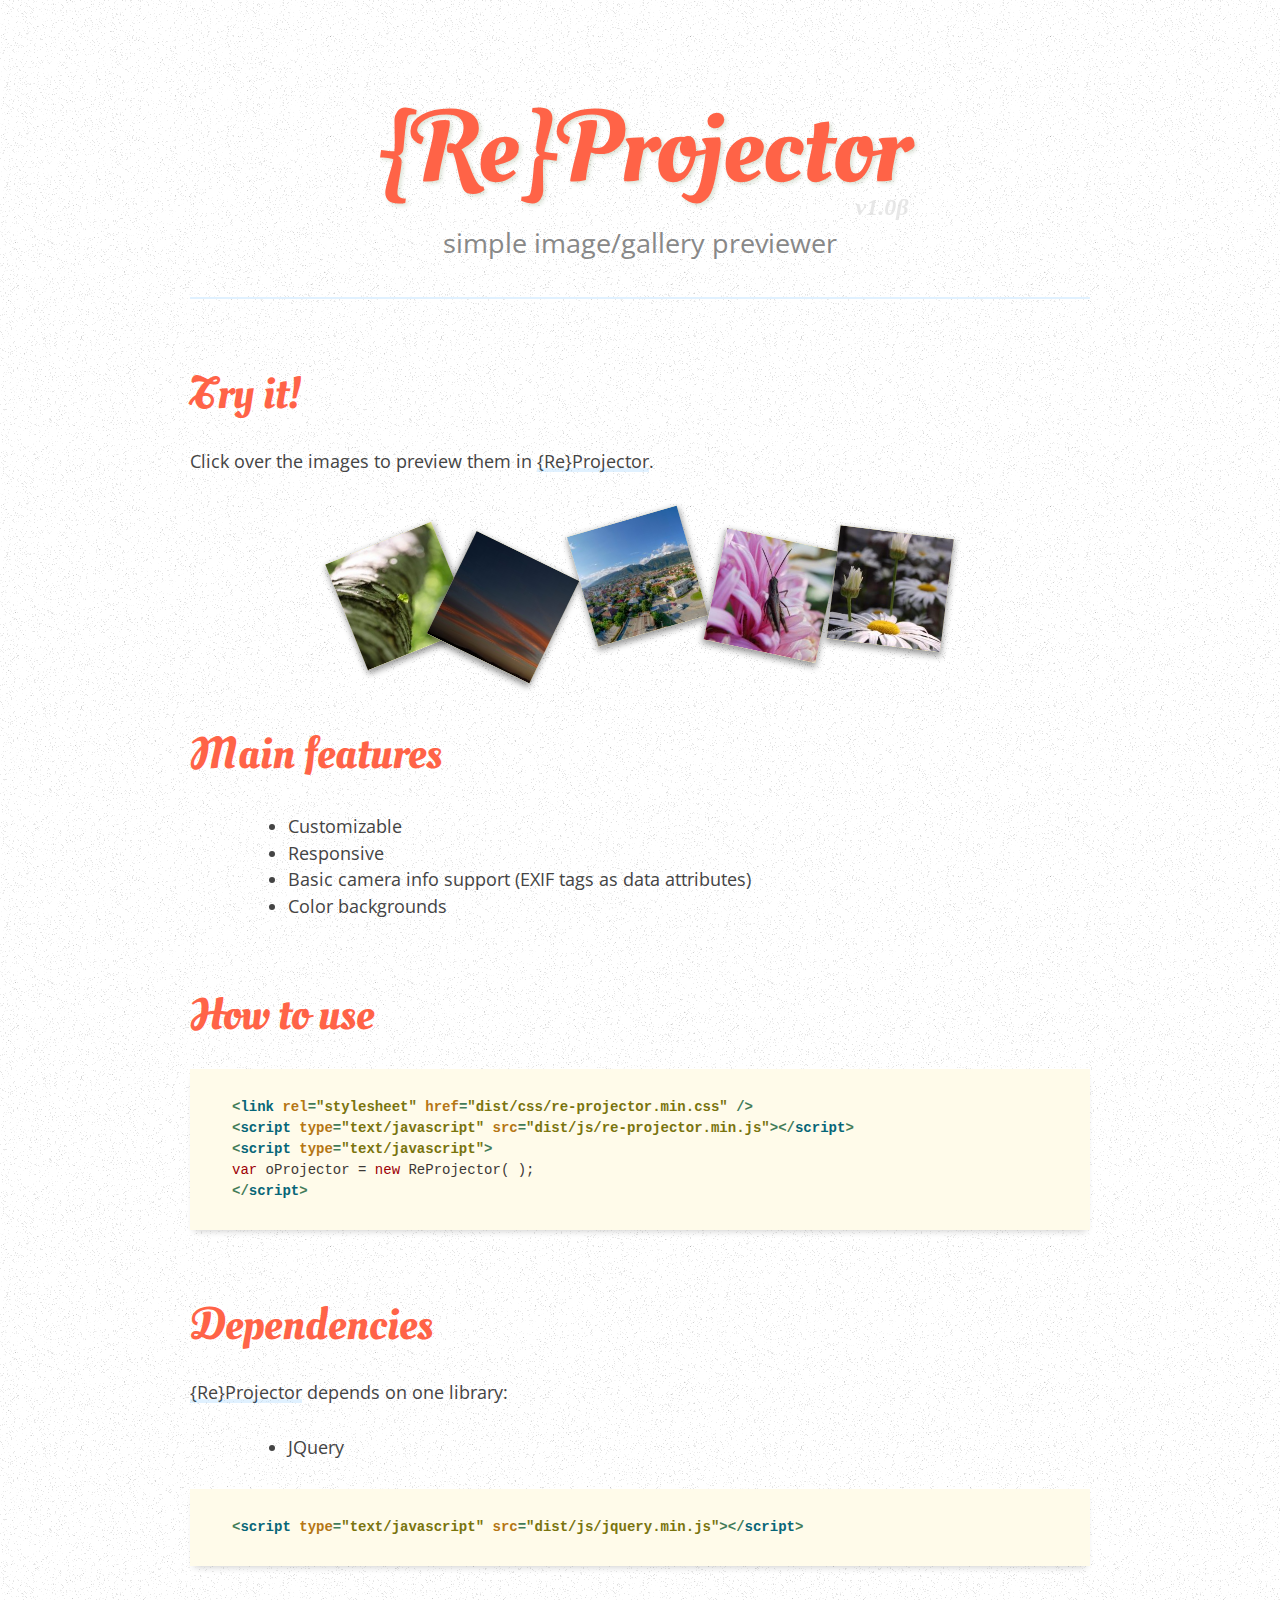
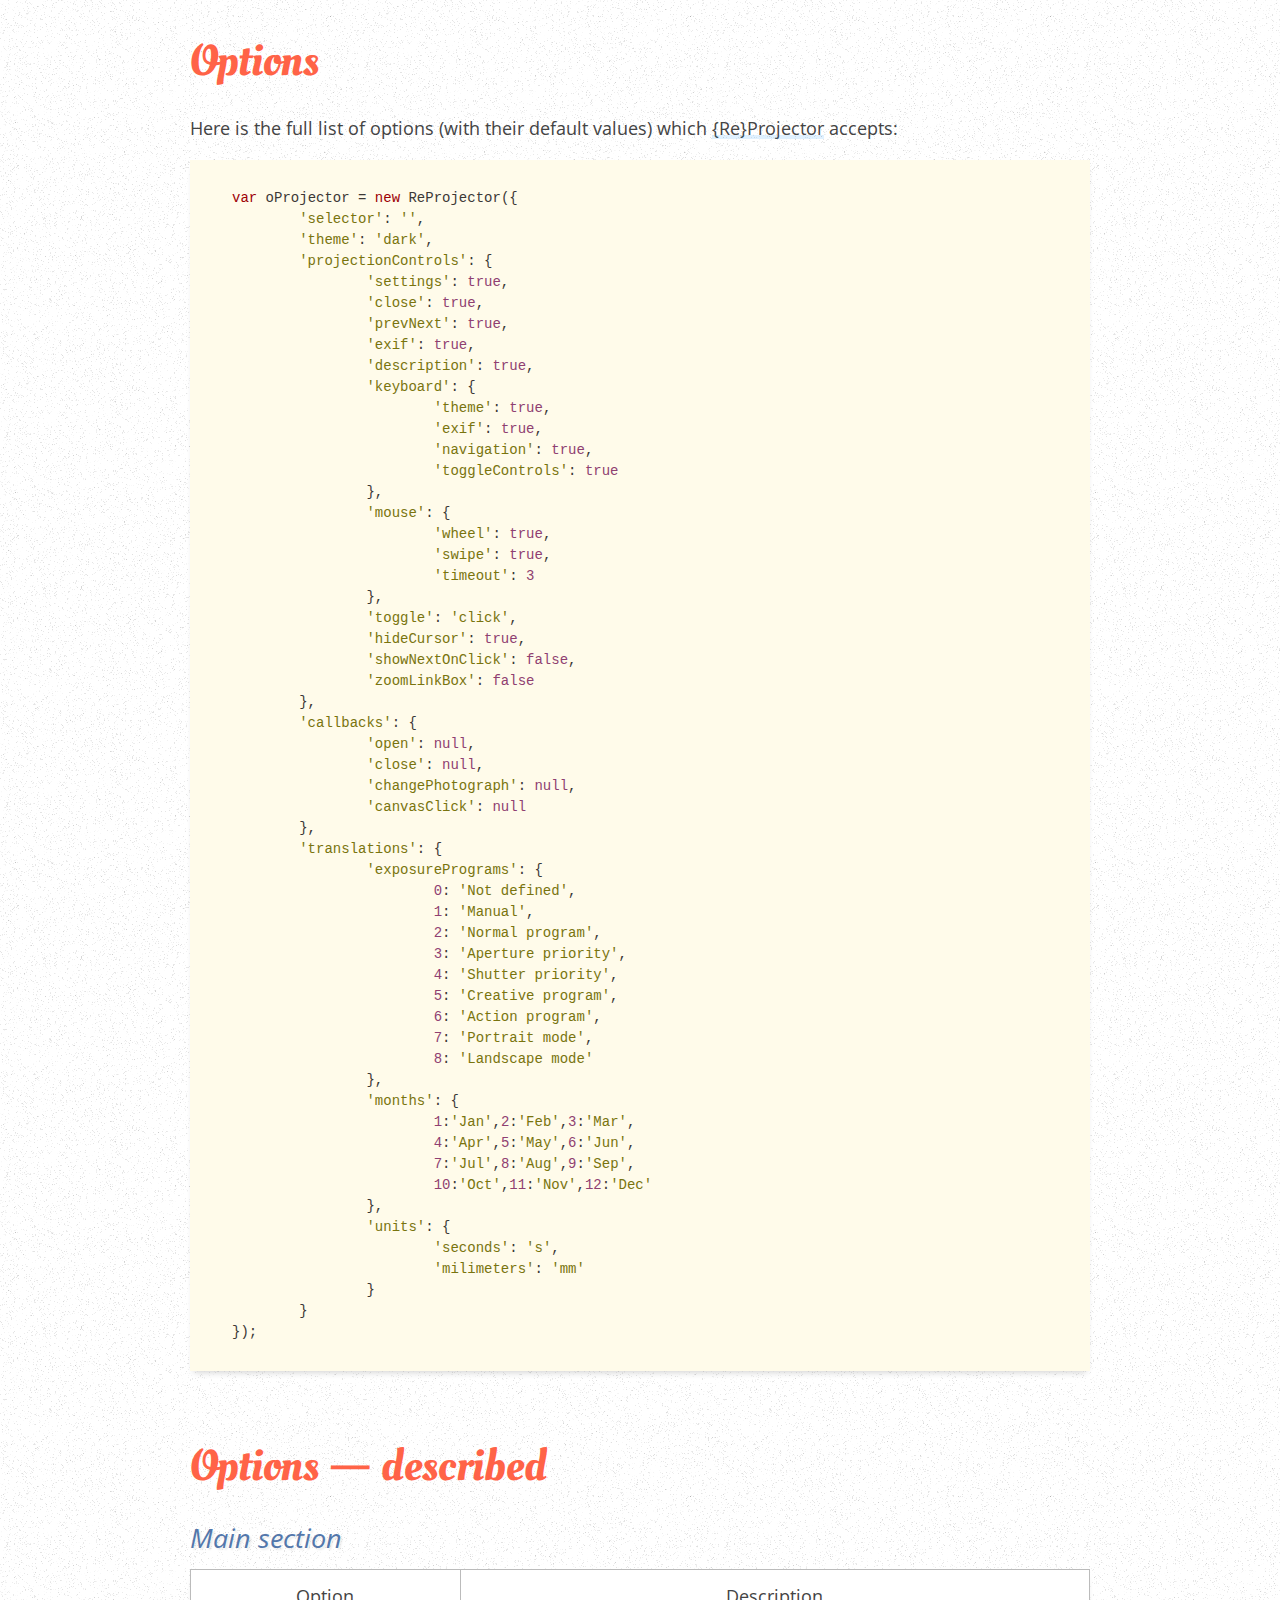
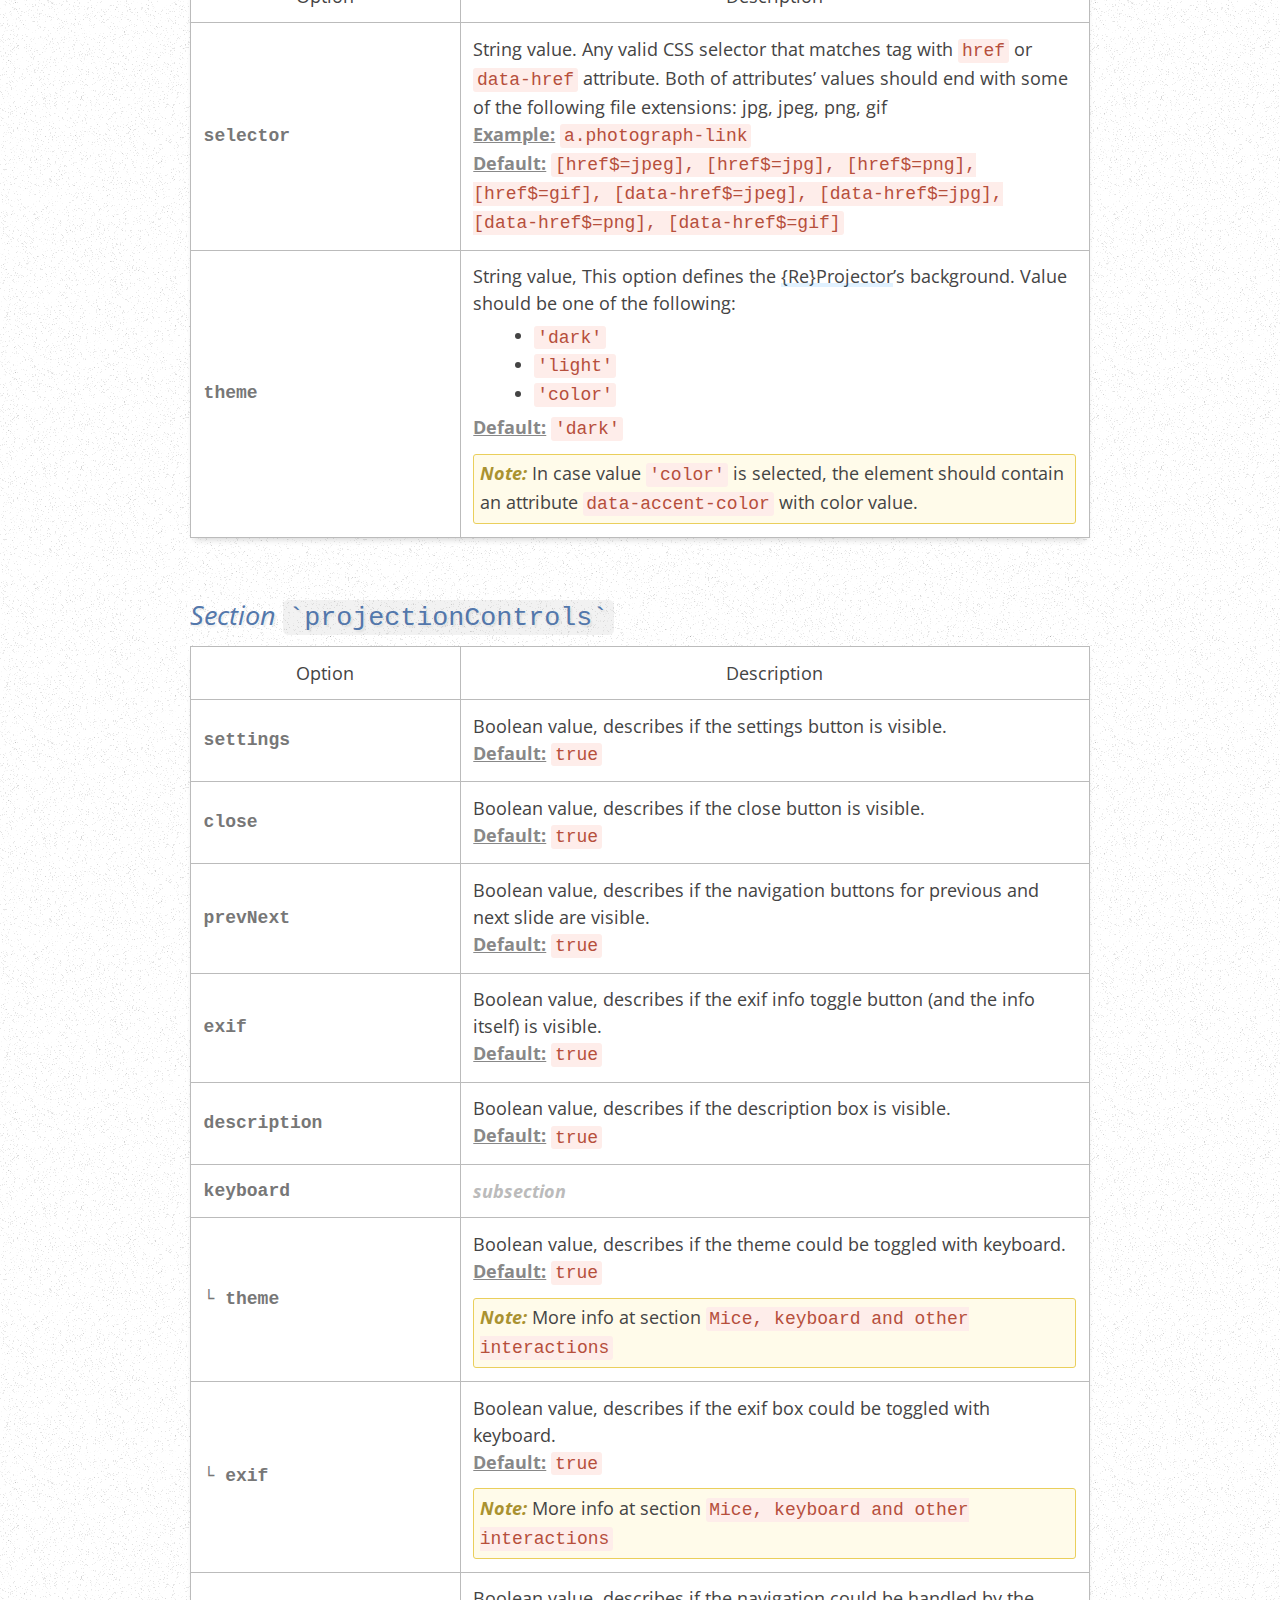
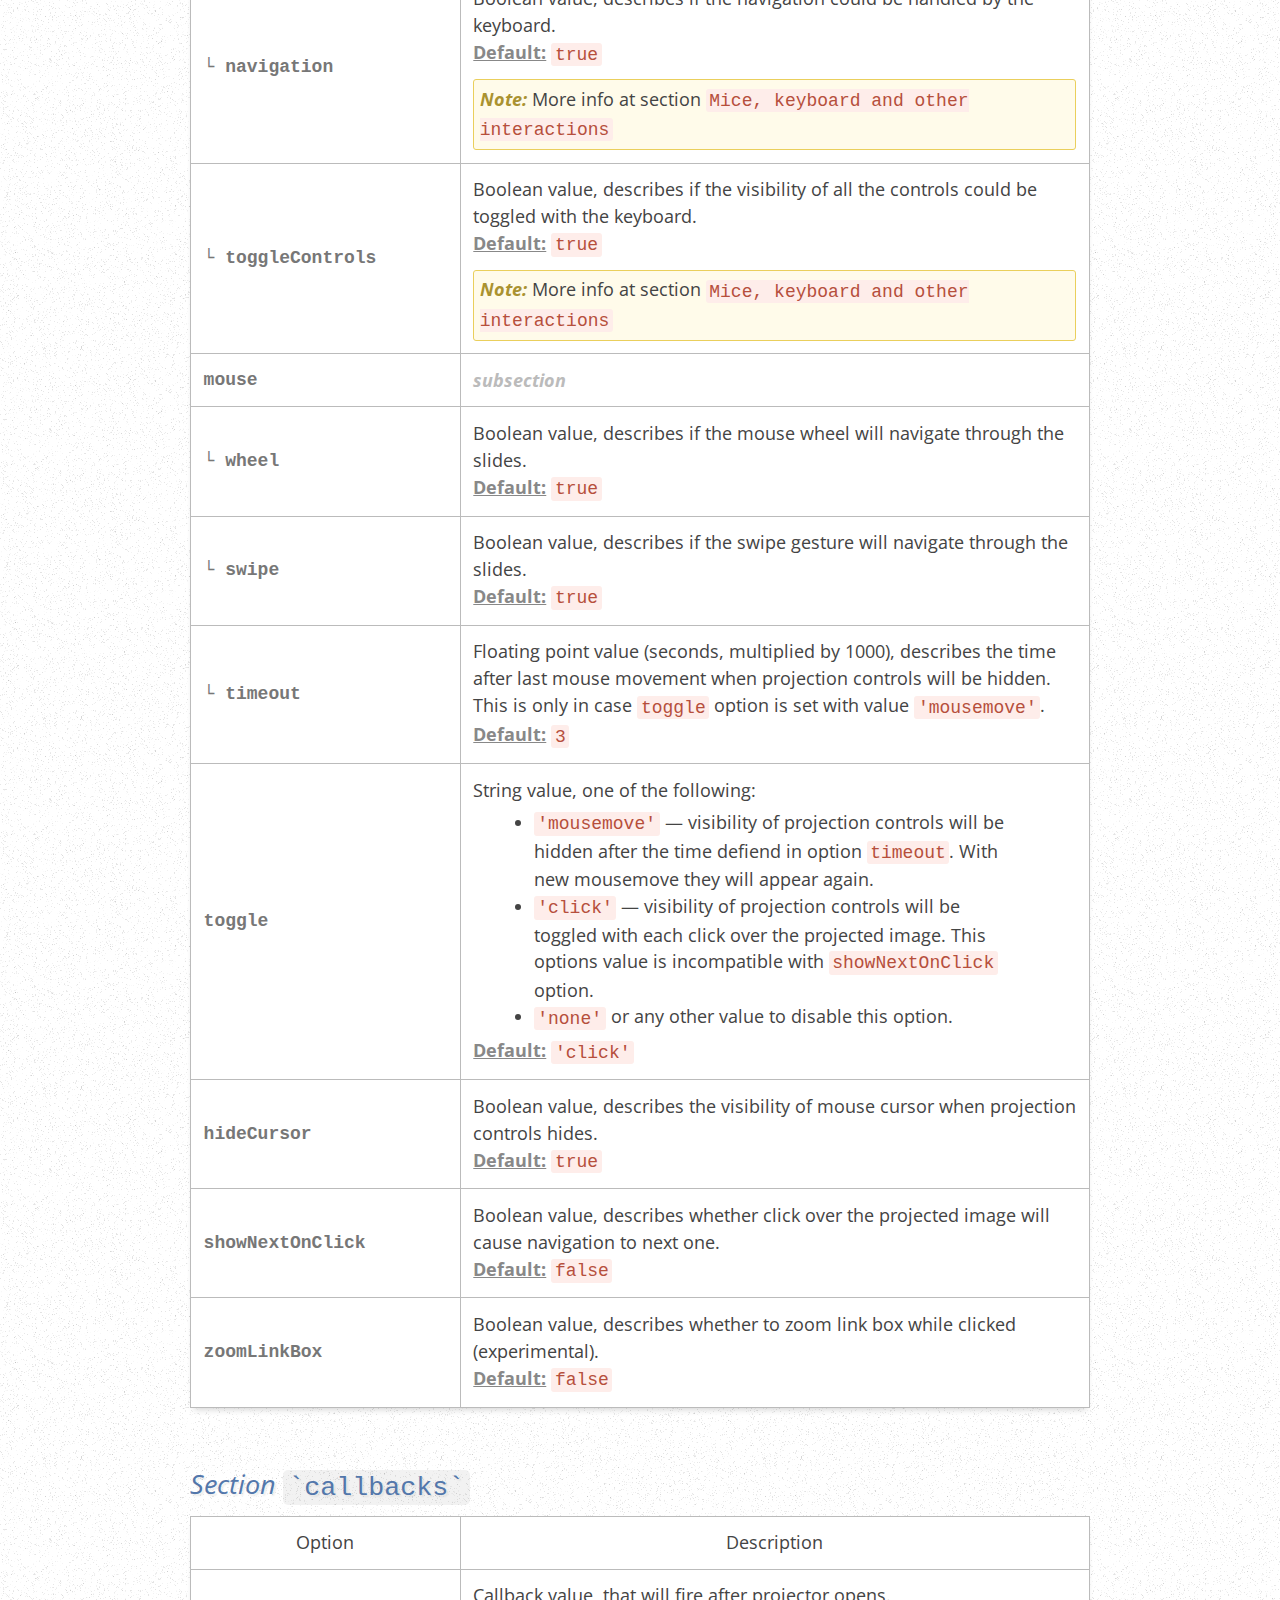
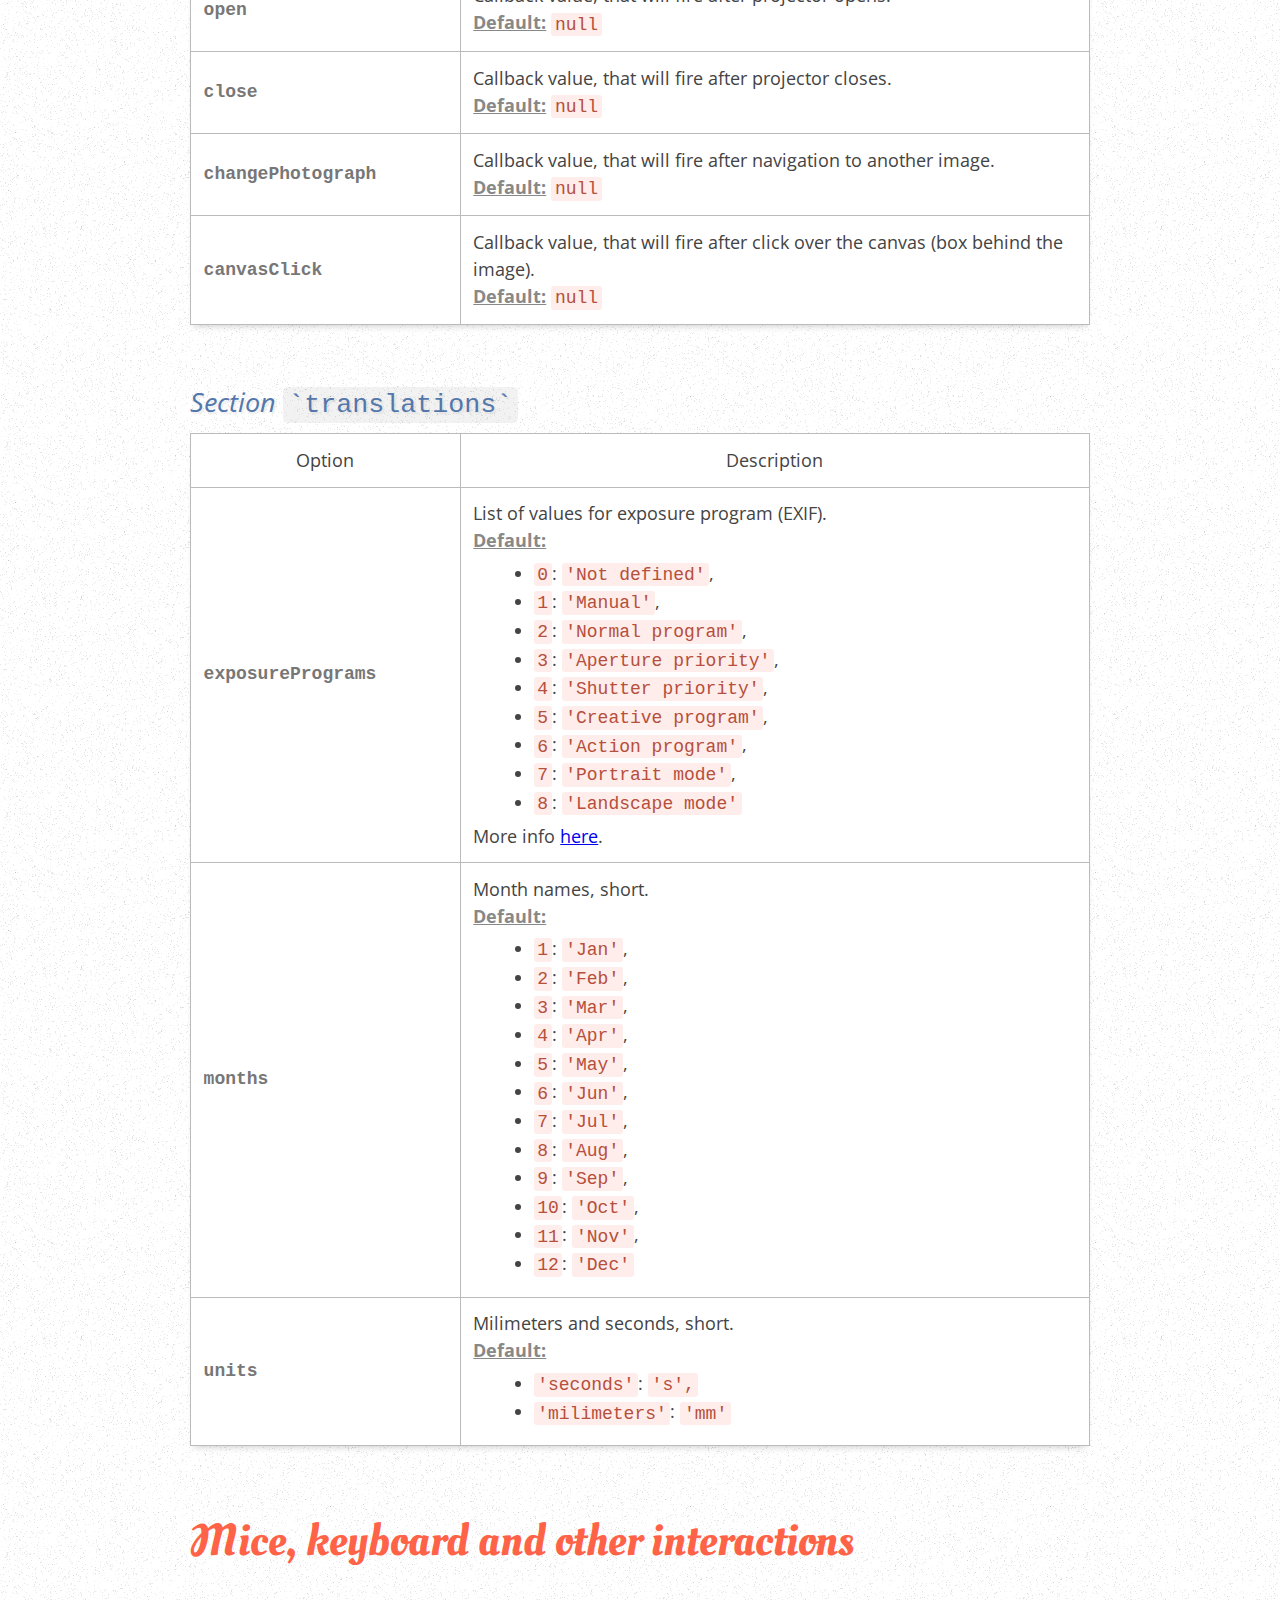
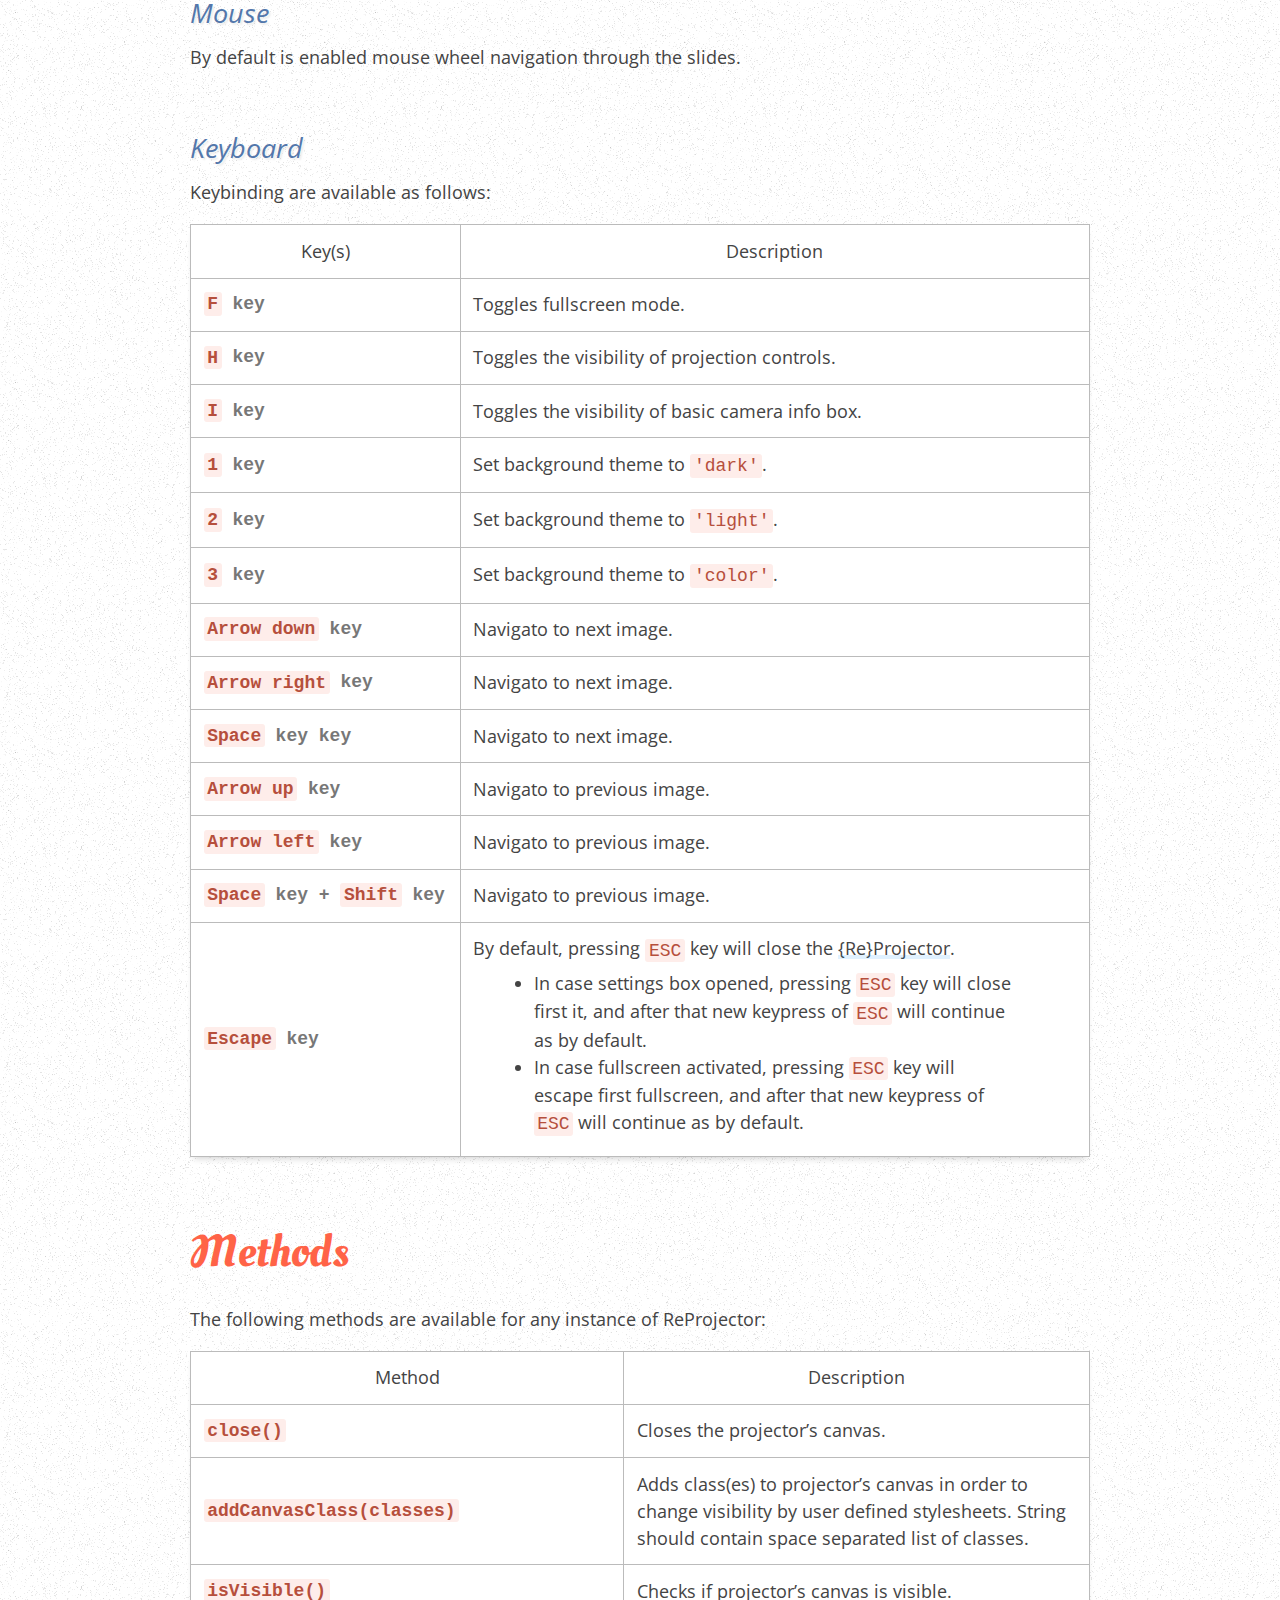
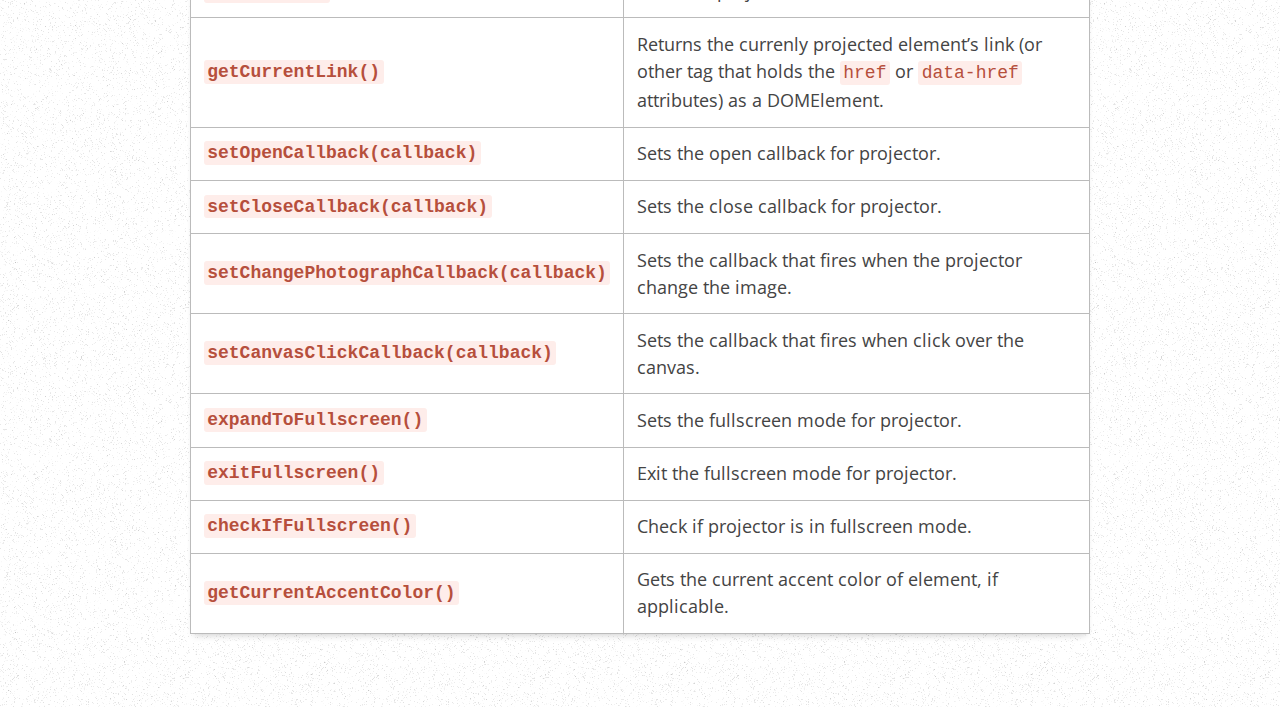
==== reprojector/index.html @ 08e8a6b6 "Some updates" ====
<!doctype html>
<html>
	<head>
		<title>{Re}Projector</title>
		<meta charset="utf-8" />
		<meta http-equiv="X-UA-Compatible" content="IE=edge" />
		<meta name="viewport" content="width=device-width,initial-scale=1" />
		<link href="https://fonts.googleapis.com/css?family=Oleo+Script+Swash+Caps|Open+Sans:400,700" rel="stylesheet" />
		<link href="css/reset.css" rel="stylesheet" />
		<link href="css/photographs.css" rel="stylesheet" />
		<link rel="stylesheet" href="css/re-projector.css" />
		<link rel="stylesheet" href="css/gruvbox-light.min.css" />
		<style type="text/css">
		html, body {
			min-height: 100%;
			background: url(images/noise.png);
		}
		body {
			font-family: 'Open Sans', sans-serif;
			font-size: 14px;
		}
		body * {
			-webkit-box-sizing: border-box;
			   -moz-box-sizing: border-box;
			    -ms-box-sizing: border-box;
			     -o-box-sizing: border-box;
			        box-sizing: border-box;
		}
		.re-projector-title {
			position: relative;
		}
		.re-projector-title::after {
			content: '';
			position: absolute;
			bottom: 1px;
			left: 0;
			right: 0;
			height: 4px;
			background: rgba(0, 138, 255, 0.12);
			z-index: 0;
		}
		h1.page-title {
			position: relative;
			font-family: 'Oleo Script Swash Caps', cursive;
			font-size: 100px;
			font-weight: normal;
			text-align: center;
			color: tomato;
			margin: 1em 0 0.3em;
			
			-webkit-text-shadow: 2px 2px 4px rgba(64, 105, 41, 0.2);
			   -moz-text-shadow: 2px 2px 4px rgba(64, 105, 41, 0.2);
			    -ms-text-shadow: 2px 2px 4px rgba(64, 105, 41, 0.2);
			     -o-text-shadow: 2px 2px 4px rgba(64, 105, 41, 0.2);
			        text-shadow: 2px 2px 4px rgba(64, 105, 41, 0.2);
		}
		h1.page-title strong {
			position: relative;
		}
		h1.page-title strong::after {
			content: 'v' attr(data-ver);
			position: absolute;
			right: 0;
			bottom: 0;
			font-family: serif;
			text-align: center;
			color: rgba(218, 218, 218, 0.66);
			font-size: 18pt;
			font-weight: bold;
			font-style: italic;
			
			-webkit-text-shadow: none;
			   -moz-text-shadow: none;
			    -ms-text-shadow: none;
			     -o-text-shadow: none;
			        text-shadow: none;
		}
		h4.page-subtitle {
			text-align: center;
			font-size: 20pt;
			color: #888;
			margin: 0.7em;
		}
		.title-separator {
			border: none;
			background: #e0f1ff;
			height: 2px;
			width: 900px;
			max-width: 80%;
			margin: 40px auto;
		}
		h2 {
			width: 900px;
			max-width: 80%;
			font: 34pt 'Oleo Script Swash Caps', cursive;
			margin: 1.4em auto 0.5em;
			color: tomato;
		}
		h3.sections {
			width: 900px;
			max-width: 80%;
			font: italic 20pt 'Open Sans', sans-serif;
			margin: 2.2em auto 0.5em;
			color: #5377ab;
			text-shadow: 1px 1px 2px rgba(255, 255, 255, 0.2), 2px 2px 2px rgba(0, 0, 0, 0.08);
		}
		h2 + h3.sections {
			margin-top: 0.7em;
		}
		h3.sections code {
			font-style: normal;
			font-family: monospace;
			background: rgba(0, 0, 0, 0.05);
			padding: 0.1em 0.2em;
			border-radius: 5px;
		}
		h3.sections code::before,
		h3.sections code::after {
			content: '`';
		}
		p.text {
			width: 900px;
			max-width: 80%;
			margin: 0.2em auto 1em;
			line-height: 1.5;
			font-size: 18px;
			color: #444;
		}
		ul.list {
			width: 900px;
			max-width: 80%;
			margin: 2em auto;
			padding-left: 7em;
		}
		ul.list li {
			line-height: 1.48;
			color: #444;
			font-size: 18px;
			list-style: disc;
		}
		.photographs-gallery {
			margin: 50px auto;
		}
		pre {
			width: 900px;
			max-width: 80%;
			margin: auto;
		}
		pre code.hljs {
			box-shadow: 0 5px 7px -4px rgba(0, 0, 0, 0.2);
			font-family: monospace;
			line-height: 1.5;
			padding-left: 3em;
			background: #fffbea;
		}
		table.table {
			width: 900px;
			max-width: 100%;
			margin: auto;
			border-collapse: collapse;
			background: #fff;
			box-shadow: 0 5px 7px -4px rgba(0, 0, 0, 0.2);
			font-size: 18px;
			color: #444;
		}
		table.table col.col-option {
			width: 30%;
		}
		table.table col.col-description {
			width: 70%;
		}
		table.table tr th,
		table.table tr td {
			padding: 0.7em;
			border: 1px solid #bbb;
			line-height: 1.5;
		}
		table.table tr td.cell-option {
			font-family: monospace;
			vertical-align: middle;
		}
		table.table tr td.cell-option strong {
			font-weight: bold;
			color: #777;
		}
		table.table tr td.cell-description .muted {
			font-weight: bold;
			font-style: italic;
			color: #bbb;
		}
		table.table tr td code {
			background: #feedea;
			font-family: monospace;
			border-radius: 3px;
			padding: 0.1em 0.2em;
			color: #b64f3c;
		}
		table.table tr td.cell-description strong.example {
			font-weight: bold;
			color: #888;
			text-decoration: underline;
		}
		table.table tr td.cell-description ul.list {
			width: 100%;
			max-width: auto;
			margin: 0.3em auto;
			padding-left: 0em;
		}
		table.table tr td.cell-description .note {
			background: #fffbea;
			padding: 0.3em;
			border: 1px solid #eacf5c;
			margin: 0.6em 0 0;
			border-radius: 3px;
		}
		table.table tr td.cell-description .note::before {
			content: 'Note: ';
			font-weight: bold;
			font-style: italic;
			color: #aa9230;
		}
		@media (max-width: 768px) {
			.title-separator,
			h2,
			h3.sections,
			p.text,
			ul.list,
			pre,
			table.table {
				width: 100%;
				max-width: 90%;
			}
			h1.page-title {
				font-size: 70px;
			}
			h1.page-title strong::after {
			    font-size: 15pt;
			}
			h4.page-subtitle {
			    font-size: 17pt;
			}
		}
		@media (max-width: 540px) {
			table.table td.cell-option {
				word-wrap: break-word;
				word-break: break-all;
			}
			h1.page-title {
				font-size: 50px;
			}
			h2 {
				font-size: 29pt;
			}
			h1.page-title strong::after {
			    font-size: 12pt;
			}
			h4.page-subtitle {
			    font-size: 14pt;
			}
			h3.sections {
				word-wrap: break-word;
				word-break: break-all;
			}
		}
		</style>
	</head>
	<body>
		<h1 class="page-title"><strong data-ver="1.0β">{Re}Projector</strong></h1>
		<h4 class="page-subtitle">simple image/gallery previewer</h4>
		<hr class="title-separator" />
		<h2>Try it!</h2>
		<p class="text">Click over the images to preview them in <span class="re-projector-title">{Re}Projector</span>.</p>
		<div class="photographs-gallery        zindex-filter      vintage-bg   realistic-shadow   white-bg-hover   stripped-photograph-hugger-bg   square      dark-color   noselect size-1">
<a class="photograph-link pl-1" href="photographs/be4da15c1c06f28cb65b29e920c476cd.jpeg" data-accent-color="#abc270" data-id="25" data-title="Direction" data-description="" data-camera-make="NIKON CORPORATION" data-camera-model="NIKON D7000" data-camera-aperture="56/10" data-camera-exposure="1/60" data-camera-flength="2000/10" data-camera-iso="200" data-camera-metering="5" data-camera-program="3" data-camera-date="2017-06-30 11:24:40"><span class="photograph"><img src="photographs/thumbnails/small.be4da15c1c06f28cb65b29e920c476cd.jpeg" alt="Direction" class="heighten loaded"></span></a><a class="photograph-link pl-1" href="photographs/0b299f3f8d454deefce6fecac51d1fc9.jpeg" data-accent-color="#6c4732" data-id="134" data-title="" data-description="" data-camera-make="null" data-camera-model="null" data-camera-aperture="null" data-camera-exposure="null" data-camera-flength="null" data-camera-iso="null" data-camera-metering="null" data-camera-program="null" data-camera-date="null"><span class="photograph"><img src="photographs/thumbnails/small.0b299f3f8d454deefce6fecac51d1fc9.jpeg" alt="" class="heighten loaded"></span></a><a class="photograph-link pl-1" href="photographs/d373802bd6713dcca7accaf98d157457.jpeg" data-accent-color="rgb(108, 154, 203)" data-id="240" data-title="" data-description="" data-camera-make="null" data-camera-model="null" data-camera-aperture="null" data-camera-exposure="null" data-camera-flength="null" data-camera-iso="null" data-camera-metering="null" data-camera-program="null" data-camera-date="null"><span class="photograph"><img src="photographs/thumbnails/small.d373802bd6713dcca7accaf98d157457.jpeg" alt="" class="heighten loaded"></span></a><a class="photograph-link pl-1" href="photographs/06bc8c851acf57c67043336ebf0c5222.jpeg" data-accent-color="#942d6a" data-id="100" data-title="" data-description="" data-camera-make="NIKON CORPORATION" data-camera-model="NIKON D40" data-camera-aperture="56/10" data-camera-exposure="10/600" data-camera-flength="550/10" data-camera-iso="200" data-camera-metering="5" data-camera-program="3" data-camera-date="2010-11-07 10:29:47"><span class="photograph"><img src="photographs/thumbnails/small.06bc8c851acf57c67043336ebf0c5222.jpeg" alt="" class="heighten loaded"></span></a><a class="photograph-link pl-1" href="photographs/11d8d914c42fd915b1517c665e6a6304.jpeg" data-accent-color="#dfac19" data-id="167" data-title="" data-description="" data-camera-make="NIKON CORPORATION" data-camera-model="NIKON D40" data-camera-aperture="56/10" data-camera-exposure="10/12500" data-camera-flength="460/10" data-camera-iso="800" data-camera-metering="5" data-camera-program="3" data-camera-date="2010-06-28 09:10:14"><span class="photograph"><img src="photographs/thumbnails/small.11d8d914c42fd915b1517c665e6a6304.jpeg" alt="" class="heighten loaded"></span></a></div>
		
		<h2>Main features</h2>
		<ul class="list">
			<li>Customizable</li>
			<li>Responsive</li>
			<li>Basic camera info support (EXIF tags as data attributes)</li>
			<li>Color backgrounds</li>
		</ul>
		
		<h2>How to use</h2>
		<pre><code class="html">
&lt;link rel=&quot;stylesheet&quot; href=&quot;dist/css/re-projector.min.css&quot; /&gt;
&lt;script type=&quot;text/javascript&quot; src=&quot;dist/js/re-projector.min.js&quot;&gt;&lt;/script&gt;
&lt;script type=&quot;text/javascript&quot;&gt;
var oProjector = new ReProjector( );
&lt;/script&gt;
		</code></pre>
		
		<h2>Dependencies</h2>
		<p class="text">
			<span class="re-projector-title">{Re}Projector</span> depends on one library:
		</p>
		<ul class="list">
			<li>JQuery</li>
		</ul>
		<pre><code class="html">
&lt;script type=&quot;text/javascript&quot; src=&quot;dist/js/jquery.min.js&quot;&gt;&lt;/script&gt;
		</code></pre>
		<h2>Options</h2>
		<p class="text">
			Here is the full list of options (with their default values) which <span class="re-projector-title">{Re}Projector</span> accepts:
		</p>
		<pre><code class="javascript">
var oProjector = new ReProjector({
	'selector': '',
	'theme': 'dark',
	'projectionControls': {
		'settings': true,
		'close': true,
		'prevNext': true,
		'exif': true,
		'description': true,
		'keyboard': {
			'theme': true,
			'exif': true,
			'navigation': true,
			'toggleControls': true
		},
		'mouse': {
			'wheel': true,
			'swipe': true,
			'timeout': 3
		},
		'toggle': 'click',
		'hideCursor': true,
		'showNextOnClick': false,
		'zoomLinkBox': false
	},
	'callbacks': {
		'open': null,
		'close': null,
		'changePhotograph': null,
		'canvasClick': null
	},
	'translations': {
		'exposurePrograms': {
			0: 'Not defined',
			1: 'Manual',
			2: 'Normal program',
			3: 'Aperture priority',
			4: 'Shutter priority',
			5: 'Creative program',
			6: 'Action program',
			7: 'Portrait mode',
			8: 'Landscape mode'
		},
		'months': {
			1:'Jan',2:'Feb',3:'Mar',
			4:'Apr',5:'May',6:'Jun',
			7:'Jul',8:'Aug',9:'Sep',
			10:'Oct',11:'Nov',12:'Dec'
		},
		'units': {
			'seconds': 's',
			'milimeters': 'mm'
		}
	}
});
		</code></pre>
		<h2>Options — described</h2>
		<h3 class="sections">Main section</h3>
		<table class="table">
			<caption></caption>
			<colgroup>
				<col class="col-option" />
				<col class="col-description" />
			</colgroup>
			<thead>
				<tr>
					<th>Option</th>
					<th>Description</th>
				</tr>
			</thead>
			<tbody>
				<tr>
					<td class="cell-option"><strong>selector</strong></td>
					<td class="cell-description">String value. Any valid CSS selector that matches tag with <code>href</code> or <code>data-href</code> attribute. Both of attributes’ values should end with some of the following file extensions: jpg, jpeg, png, gif<br/><strong class="example">Example:</strong> <code>a.photograph-link</code><br/><strong class="example">Default:</strong> <code>[href$=jpeg], [href$=jpg], [href$=png], [href$=gif], [data-href$=jpeg], [data-href$=jpg], [data-href$=png], [data-href$=gif]</code></td>
				</tr>
				<tr>
					<td class="cell-option"><strong>theme</strong></td>
					<td class="cell-description">
						String value, This option defines the <span class="re-projector-title">{Re}Projector</span>’s background. Value should be one of the following:
						<ul class="list">
							<li><code>'dark'</code></li>
							<li><code>'light'</code></li>
							<li><code>'color'</code></li>
						</ul>
						<strong class="example">Default:</strong> <code>'dark'</code>
						<div class="note">In case value <code>'color'</code> is selected, the element should contain an attribute <code>data-accent-color</code> with color value.</div>
					</td>
				</tr>
			</tbody>
		</table>
		<h3 class="sections">Section <code>projectionControls</code></h3>
		<table class="table">
			<caption></caption>
			<colgroup>
				<col class="col-option" />
				<col class="col-description" />
			</colgroup>
			<thead>
				<tr>
					<th>Option</th>
					<th>Description</th>
				</tr>
			</thead>
			<tbody>
				<tr><td class="cell-option"><strong>settings</strong></td><td class="cell-description">
					Boolean value, describes if the settings button is visible.<br>
					<strong class="example">Default:</strong> <code>true</code>
				</td></tr>
				<tr><td class="cell-option"><strong>close</strong></td><td class="cell-description">
					Boolean value, describes if the close button is visible.<br>
					<strong class="example">Default:</strong> <code>true</code>
				</td></tr>
				<tr><td class="cell-option"><strong>prevNext</strong></td><td class="cell-description">
					Boolean value, describes if the navigation buttons for previous and next slide are visible.<br>
					<strong class="example">Default:</strong> <code>true</code>
				</td></tr>
				<tr><td class="cell-option"><strong>exif</strong></td><td class="cell-description">
					Boolean value, describes if the exif info toggle button (and the info itself) is visible.<br>
					<strong class="example">Default:</strong> <code>true</code>
				</td></tr>
				<tr><td class="cell-option"><strong>description</strong></td><td class="cell-description">
					Boolean value, describes if the description box is visible.<br>
					<strong class="example">Default:</strong> <code>true</code></td></tr>
				<tr><td class="cell-option"><strong>keyboard</strong></td><td class="cell-description">
					<span class="muted">subsection</span>
				</td></tr>
				<tr><td class="cell-option"><strong>&#x2514; theme</strong></td><td class="cell-description">
					Boolean value, describes if the theme could be toggled with keyboard.<br>
					<strong class="example">Default:</strong> <code>true</code>
					<div class="note">More info at section <code>Mice, keyboard and other interactions</code></div>
				</td></tr>
				<tr><td class="cell-option"><strong>&#x2514; exif</strong></td><td class="cell-description">
					Boolean value, describes if the exif box could be toggled with keyboard.<br>
					<strong class="example">Default:</strong> <code>true</code>
					<div class="note">More info at section <code>Mice, keyboard and other interactions</code></div>
				</td></tr>
				<tr><td class="cell-option"><strong>&#x2514; navigation</strong></td><td class="cell-description">
					Boolean value, describes if the navigation could be handled by the keyboard.<br>
					<strong class="example">Default:</strong> <code>true</code>
					<div class="note">More info at section <code>Mice, keyboard and other interactions</code></div>
				</td></tr>
				<tr><td class="cell-option"><strong>&#x2514; toggleControls</strong></td><td class="cell-description">
					Boolean value, describes if the visibility of all the controls could be toggled with the keyboard.<br>
					<strong class="example">Default:</strong> <code>true</code>
					<div class="note">More info at section <code>Mice, keyboard and other interactions</code></div>
				</td></tr>
				<tr><td class="cell-option"><strong>mouse</strong></td><td class="cell-description">
					<span class="muted">subsection</span>
				</td></tr>
				<tr><td class="cell-option"><strong>&#x2514; wheel</strong></td><td class="cell-description">
					Boolean value, describes if the mouse wheel will navigate through the slides.<br>
					<strong class="example">Default:</strong> <code>true</code>
				</td></tr>
				<tr><td class="cell-option"><strong>&#x2514; swipe</strong></td><td class="cell-description">
					Boolean value, describes if the swipe gesture will navigate through the slides.<br>
					<strong class="example">Default:</strong> <code>true</code>
				</td></tr>
				<tr><td class="cell-option"><strong>&#x2514; timeout</strong></td><td class="cell-description">
					Floating point value (seconds, multiplied by 1000), describes the time after last mouse movement when projection controls will be hidden. This is only in case <code>toggle</code> option is set with value <code>'mousemove'</code>.<br>
					<strong class="example">Default:</strong> <code>3</code>
				</td></tr>
				<tr><td class="cell-option"><strong>toggle</strong></td><td class="cell-description">
					String value, one of the following:
					<ul class="list">
						<li><code>'mousemove'</code> — visibility of projection controls will be hidden after the time defiend in option <code>timeout</code>. With new mousemove they will appear again.</li>
						<li><code>'click'</code> — visibility of projection controls will be toggled with each click over the projected image. This options value is incompatible with <code>showNextOnClick</code> option.</li>
						<li><code>'none'</code> or any other value to disable this option.</li>
					</ul>
					<strong class="example">Default:</strong> <code>'click'</code>
				</td></tr>
				<tr><td class="cell-option"><strong>hideCursor</strong></td><td class="cell-description">
					Boolean value, describes the visibility of mouse cursor when projection controls hides.<br>
					<strong class="example">Default:</strong> <code>true</code>
				</td></tr>
				<tr><td class="cell-option"><strong>showNextOnClick</strong></td><td class="cell-description">
					Boolean value, describes whether click over the projected image will cause navigation to next one.<br>
					<strong class="example">Default:</strong> <code>false</code>
				</td></tr>
				<tr><td class="cell-option"><strong>zoomLinkBox</strong></td><td class="cell-description">
					Boolean value, describes whether to zoom link box while clicked (experimental).<br>
					<strong class="example">Default:</strong> <code>false</code>
				</td></tr>
			</tbody>
		</table>
		<h3 class="sections">Section <code>callbacks</code></h3>
		<table class="table">
			<caption></caption>
			<colgroup>
				<col class="col-option" />
				<col class="col-description" />
			</colgroup>
			<thead>
				<tr>
					<th>Option</th>
					<th>Description</th>
				</tr>
			</thead>
			<tbody>
				<tr><td class="cell-option"><strong>open</strong></td><td class="cell-description">
					Callback value, that will fire after projector opens.<br>
					<strong class="example">Default:</strong> <code>null</code>
				</td></tr>
				<tr><td class="cell-option"><strong>close</strong></td><td class="cell-description">
					Callback value, that will fire after projector closes.<br>
					<strong class="example">Default:</strong> <code>null</code>
				</td></tr>
				<tr><td class="cell-option"><strong>changePhotograph</strong></td><td class="cell-description">
					Callback value, that will fire after navigation to another image.<br>
					<strong class="example">Default:</strong> <code>null</code>
				</td></tr>
				<tr><td class="cell-option"><strong>canvasClick</strong></td><td class="cell-description">
					Callback value, that will fire after click over the canvas (box behind the image).<br>
					<strong class="example">Default:</strong> <code>null</code>
				</td></tr>
			</tbody>
		</table>
		<h3 class="sections">Section <code>translations</code></h3>
		<table class="table">
			<caption></caption>
			<colgroup>
				<col class="col-option" />
				<col class="col-description" />
			</colgroup>
			<thead>
				<tr>
					<th>Option</th>
					<th>Description</th>
				</tr>
			</thead>
			<tbody>
				<tr><td class="cell-option"><strong>exposurePrograms</strong></td><td class="cell-description">
					List of values for exposure program (EXIF).<br>
					<strong class="example">Default:</strong>
					<ul class="list">
						<li><code>0</code>: <code>'Not defined'</code>,</li>
						<li><code>1</code>: <code>'Manual'</code>,</li>
						<li><code>2</code>: <code>'Normal program'</code>,</li>
						<li><code>3</code>: <code>'Aperture priority'</code>,</li>
						<li><code>4</code>: <code>'Shutter priority'</code>,</li>
						<li><code>5</code>: <code>'Creative program'</code>,</li>
						<li><code>6</code>: <code>'Action program'</code>,</li>
						<li><code>7</code>: <code>'Portrait mode'</code>,</li>
						<li><code>8</code>: <code>'Landscape mode'</code></li>
					</ul>
					More info <a href="https://www.awaresystems.be/imaging/tiff/tifftags/privateifd/exif/exposureprogram.html">here</a>.
				</td></tr>
				<tr><td class="cell-option"><strong>months</strong></td><td class="cell-description">
					Month names, short.<br>
					<strong class="example">Default:</strong>
					<ul class="list">
						<li><code>1</code>: <code>'Jan'</code>,</li>
						<li><code>2</code>: <code>'Feb'</code>,</li>
						<li><code>3</code>: <code>'Mar'</code>,</li>
						<li><code>4</code>: <code>'Apr'</code>,</li>
						<li><code>5</code>: <code>'May'</code>,</li>
						<li><code>6</code>: <code>'Jun'</code>,</li>
						<li><code>7</code>: <code>'Jul'</code>,</li>
						<li><code>8</code>: <code>'Aug'</code>,</li>
						<li><code>9</code>: <code>'Sep'</code>,</li>
						<li><code>10</code>: <code>'Oct'</code>,</li>
						<li><code>11</code>: <code>'Nov'</code>,</li>
						<li><code>12</code>: <code>'Dec'</code></li>
					</ul>
				</td></tr>
				<tr><td class="cell-option"><strong>units</strong></td><td class="cell-description">
					Milimeters and seconds, short.<br>
					<strong class="example">Default:</strong>
					<ul class="list">
						<li><code>'seconds'</code>: <code>'s',</code></li>
						<li><code>'milimeters'</code>: <code>'mm'</code></li>
					</ul>
				</td></tr>
			</tbody>
		</table>
		<h2>Mice, keyboard and other interactions</h2>
		<h3 class="sections">Mouse</h3>
		<p class="text">By default is enabled mouse wheel navigation through the slides.</p>
		<h3 class="sections">Keyboard</h3>
		<p class="text">Keybinding are available as follows:</p>
		<table class="table">
			<caption></caption>
			<colgroup>
				<col class="col-option" />
				<col class="col-description" />
			</colgroup>
			<thead>
				<tr>
					<th>Key(s)</th>
					<th>Description</th>
				</tr>
			</thead>
			<tbody>
				<tr><td class="cell-option"><strong><code>F</code> key</strong></td><td class="cell-description">
					Toggles fullscreen mode.
				</td></tr>
				<tr><td class="cell-option"><strong><code>H</code> key</strong></td><td class="cell-description">
					Toggles the visibility of projection controls.
				</td></tr>
				<tr><td class="cell-option"><strong><code>I</code> key</strong></td><td class="cell-description">
					Toggles the visibility of basic camera info box.
				</td></tr>
				<tr><td class="cell-option"><strong><code>1</code> key</strong></td><td class="cell-description">
					Set background theme to <code>'dark'</code>.
				</td></tr>
				<tr><td class="cell-option"><strong><code>2</code> key</strong></td><td class="cell-description">
					Set background theme to <code>'light'</code>.
				</td></tr>
				<tr><td class="cell-option"><strong><code>3</code> key</strong></td><td class="cell-description">
					Set background theme to <code>'color'</code>.
				</td></tr>
				<tr><td class="cell-option"><strong><code>Arrow down</code> key</strong></td><td class="cell-description">
					Navigato to next image.
				</td></tr>
				<tr><td class="cell-option"><strong><code>Arrow right</code> key</strong></td><td class="cell-description">
					Navigato to next image.
				</td></tr>
				<tr><td class="cell-option"><strong><code>Space</code> key</code> key</strong></td><td class="cell-description">
					Navigato to next image.
				</td></tr>
				<tr><td class="cell-option"><strong><code>Arrow up</code> key</strong></td><td class="cell-description">
					Navigato to previous image.
				</td></tr>
				<tr><td class="cell-option"><strong><code>Arrow left</code> key</strong></td><td class="cell-description">
					Navigato to previous image.
				</td></tr>
				<tr><td class="cell-option"><strong><code>Space</code> key + <code>Shift</code> key</strong></td><td class="cell-description">
					Navigato to previous image.
				</td></tr>
				<tr><td class="cell-option"><strong><code>Escape</code> key</strong></td><td class="cell-description">
					By default, pressing <code>ESC</code> key will close the <span class="re-projector-title">{Re}Projector</span>.
					<ul class="list">
						<li>In case settings box opened, pressing <code>ESC</code> key will close first it, and after that new keypress of <code>ESC</code> will continue as by default.</li>
						<li>In case fullscreen activated, pressing <code>ESC</code> key will escape first fullscreen, and after that new keypress of <code>ESC</code> will continue as by default.</li>
					</ul>
				</td></tr>
			</tbody>
		</table>
		<h2>Methods</h2>
		<p class="text">The following methods are available for any instance of <code>ReProjector</code>:</p>
		<table class="table">
			<caption></caption>
			<colgroup>
				<col class="col-option" />
				<col class="col-description" />
			</colgroup>
			<thead>
				<tr>
					<th>Method</th>
					<th>Description</th>
				</tr>
			</thead>
			<tbody>
				<tr>
					<td class="cell-option"><strong><code>close()</code></strong></td>
					<td class="cell-description">Closes the projector’s canvas.</td>
				</tr>
				<tr>
					<td class="cell-option"><strong><code>addCanvasClass(classes)</code></strong></td>
					<td class="cell-description">Adds class(es) to projector’s canvas in order to change visibility by user defined stylesheets. String should contain space separated list of classes.</td>
				</tr>
				<tr>
					<td class="cell-option"><strong><code>isVisible()</code></strong></td>
					<td class="cell-description">Checks if projector’s canvas is visible.</td>
				</tr>
				<tr>
					<td class="cell-option"><strong><code>getCurrentLink()</code></strong></td>
					<td class="cell-description">Returns the currenly projected element’s link (or other tag that holds the <code>href</code> or <code>data-href</code> attributes) as a DOMElement.</td>
				</tr>
				<tr>
					<td class="cell-option"><strong><code>setOpenCallback(callback)</code></strong></td>
					<td class="cell-description">Sets the open callback for projector.</td>
				</tr>
				<tr>
					<td class="cell-option"><strong><code>setCloseCallback(callback)</code></strong></td>
					<td class="cell-description">Sets the close callback for projector.</td>
				</tr>
				<tr>
					<td class="cell-option"><strong><code>setChangePhotographCallback(callback)</code></strong></td>
					<td class="cell-description">Sets the callback that fires when the projector change the image.</td>
				</tr>
				<tr>
					<td class="cell-option"><strong><code>setCanvasClickCallback(callback)</code></strong></td>
					<td class="cell-description">Sets the callback that fires when click over the canvas.</td>
				</tr>
				<tr>
					<td class="cell-option"><strong><code>expandToFullscreen()</code></strong></td>
					<td class="cell-description">Sets the fullscreen mode for projector.</td>
				</tr>
				<tr>
					<td class="cell-option"><strong><code>exitFullscreen()</code></strong></td>
					<td class="cell-description">Exit the fullscreen mode for projector.</td>
				</tr>
				<tr>
					<td class="cell-option"><strong><code>checkIfFullscreen()</code></strong></td>
					<td class="cell-description">Check if projector is in fullscreen mode.</td>
				</tr>
				<tr>
					<td class="cell-option"><strong><code>getCurrentAccentColor()</code></strong></td>
					<td class="cell-description">Gets the current accent color of element, if applicable.</td>
				</tr>
			</tbody>
		</table>
		
		<h2>License</h2>
		<p class="text">MIT.</p>
		
		<!-- build:js js/jquery.min.js -->
		<script type="text/javascript" src="js/jquery/jquery.min.js"></script>
		<!-- endbuild -->
		<!-- build:js js/re-projector.min.js -->
		<script type="text/javascript" src="js/re-projector.js"></script>
		<!-- endbuild -->
		<script src="js/highlight.min.js"></script>
		<script>hljs.initHighlightingOnLoad();</script>
		<script type="text/javascript">
		Math.imrand = function( )
		{
			if( arguments.length != 2 )
			{
				throw new Exception( 'To use `imrand` function, you should provide exactly two parameters!' );
			}
			
			var a = Math.abs( Math.round( arguments[ 0 ] ) );
			var b = Math.abs( Math.round( arguments[ 1 ] ) );
			
			if( isNaN( a ) || isNaN( b ) )
			{
				throw new Exception( 'Both of the params should be integer!' );
			}
			
			if( a > b )
			{
				a = a + b;
				b = a - b;
				a = a - b;
			}
			else if( a == b )
				return a;
			
			var fRand = Math.random( );
			var iRand = Math.round( fRand * ( b - a ) + a );
			
			return iRand;
		};
		
		Math.randBool = function( )
		{
			var t = !!Math.round( Math.random( ) );
			
			if (arguments.length == 2)
				return t ? arguments[ 0 ] : arguments[ 1 ];
			else
				return t;
		};

		// David Walsh
		var oPrefix = (function () {
		  var styles = window.getComputedStyle(document.documentElement, ''),
		    pre = (Array.prototype.slice
		      .call(styles)
		      .join('') 
		      .match(/-(moz|webkit|ms)-/) || (styles.OLink === '' && ['', 'o'])
		    )[1],
		    dom = ('WebKit|Moz|MS|O').match(new RegExp('(' + pre + ')', 'i'))[1];
		  return {
		    dom: dom,
		    lowercase: pre,
		    css: '-' + pre + '-',
		    js: pre[0].toUpperCase() + pre.substr(1)
		  };
		})();

		$(function( )
		{
			// JQuery
			var oPG = $( '.photographs-gallery' );
			
			// Milliseconds
			var MIN_DELAY_TIME_TRANSFORM = 10;
			var MAX_DELAY_TIME_TRANSFORM = 500;
			
			// Pixels
			var SHIFT_X_LOWER = 20;
			var SHIFT_X_UPPER = 60;
			var SHIFT_Y_LOWER = 20;
			var SHIFT_Y_UPPER = 60;
			
			// Degrees
			var ANGLE_LOWER = 20;
			var ANGLE_UPPER = 30;
			
			var aPhotographLinkSelectors = [
				'.photograph-link.pl-1',
				'.photograph-link.pl-2'
			];
			
			var sPrefix = oPrefix[ 'js' ];
			
			var getPhotographLinks = function( sel )
			{
				var oO = oPG.find( sel );
				return oO;
			};
			
			var randomizeTransform = function( )
			{
				var oO = $( this );
				var iAngleKoef = Math.imrand( ANGLE_LOWER , ANGLE_UPPER );
				var iDynamicShiftKoefX = Math.imrand( SHIFT_X_LOWER , SHIFT_X_UPPER );
				var iDynamicShiftKoefY = Math.imrand( SHIFT_Y_LOWER , SHIFT_Y_UPPER);
				var iAngle = Math.imrand( 1 , iAngleKoef ) * Math.randBool( 1 , -1 );
				var iShiftX = Math.imrand( 1 , Math.round( ( Math.imrand( 1 , 100 ) / 100 ) * iDynamicShiftKoefX ) ) * Math.randBool( 1 , -1 );
				var iShiftY = Math.imrand( 1 , Math.round( ( Math.imrand( 1 , 100 ) / 100 ) * iDynamicShiftKoefY ) ) * Math.randBool( 1 , -1 );
				var sTransform = 'rotate(' + iAngle + 'deg) translate(' + iShiftX + 'px,' + iShiftY + 'px)';
				
				setTimeout( function( ) {
					oO
					.css( sPrefix + 'Transform' , sTransform )
					.css( 'transform' , sTransform );
				}, Math.imrand( MIN_DELAY_TIME_TRANSFORM , MAX_DELAY_TIME_TRANSFORM ) );
			};
			
			var randomizeTransformAll = function( sel )
			{
				getPhotographLinks( sel ).each( function( )
				{
					var oOo = $( this );
					
					randomizeTransform.call( oOo );
				});
			};
			
			for( var sel in aPhotographLinkSelectors ) {
				randomizeTransformAll( aPhotographLinkSelectors[ sel ] );
			}
			
			var oProjector = new ReProjector( '.photograph-link.pl-1' );
			
			var oProjector2 = new ReProjector({
				'selector': '.photograph-link.pl-2',
				'theme': 'color',
				'translations': {
					'exposurePrograms': {
						0: 'Недефиниран',
						1: 'Ръчно',
						2: 'Нормална програма',
						3: 'Бленда',
						4: 'Скорост',
						5: 'Креативна програма',
						6: 'Актова програма',
						7: 'Портретен режим',
						8: 'Пейзажен режим'
					},
					'months': {
						1: 'яну', 2: 'фев', 3: 'мар',
						4: 'апр', 5: 'май', 6: 'юни',
						7: 'юли', 8: 'авг', 9: 'сеп',
						10: 'окт', 11: 'ное', 12: 'дек'
					},
					'units': {
						'seconds': 'сек',
						'milimeters': 'мм'
					}
				}
			});
		});
		</script>
	</body>
</html>
---- reprojector/css/photographs.css ----
html, body {
	min-height: 100vh;
}
html {
	background-image: url( /img/bg/1.png );
	background-repeat: repeat;
	background-position: center;
	background-attachment: fixed;
}
body {
	height: 100%;
	background: url( /img/bg/1.png );
	background-attachment: fixed;
}
body::before {
	content: '';
	display: inline-block;
	position: fixed;
	width: 120px;
	height: 120px;
	background-position: center;
	background-repeat: no-repeat;
	background-size: contain;
}
body.tree-1::before,
body.tree-2::before,
body.tree-3::before {
	left: -7px;
	top: 4px;
}
body.tree-1::before {
	background-image: url( '/img/bg/tree-1.svg' );
}
body.tree-2::before {
	background-image: url( '/img/bg/tree-2.svg' );
}
body.tree-3::before {
	background-image: url( '/img/bg/tree-3.svg' );
}
body.tree-4::before,
body.tree-5::before,
body.tree-6::before {
	left: 15px;
	bottom: -4px;
}
body.tree-4::before {
	background-image: url( '/img/bg/tree-4.svg' );
}
body.tree-5::before {
	background-image: url( '/img/bg/tree-5.svg' );
}
body.tree-6::before {
	background-image: url( '/img/bg/tree-6.svg' );
}
body.tree-vertical {
}
@media (max-width: 499px) {
	body::before {
		height: 84px;
		width: 84px;
	}
	body.tree-1::before,
	body.tree-2::before,
	body.tree-3::before {
		left: -5px;
		top: 4px;
	}
	body.tree-4::before,
	body.tree-5::before,
	body.tree-6::before {
		left: 7px;
		bottom: -3px;
	}
}
@media (max-width: 372px) {
	body.tree-1::before,
	body.tree-2::before,
	body.tree-3::before {
		height: 60px;
		width: 60px;
		left: -1px;
		top: 8px;
	}
}

#settings-cont {
	position: absolute;
	top: 1em;
	right: 1em;
	z-index: 100;
}
#settings-cont #keyboard-shortcuts-trigger {
	position: absolute;
	top: 20px;
	right: 80px;
	opacity: 0.13;
	height: 20px;
	cursor: pointer;
	
	-webkit-transition: all 300ms;
	   -moz-transition: all 300ms;
	    -ms-transition: all 300ms;
	     -o-transition: all 300ms;
	        transition: all 300ms;
}
html.mobile #settings-cont #keyboard-shortcuts-trigger {
	display: none;
}
#settings-cont #keyboard-shortcuts-trigger:hover,
#settings-cont.shortcuts-visible #keyboard-shortcuts-trigger {
	opacity: 0.6;
}
#settings-cont [data-shortcut] {
	display: inline-block;
	position: relative;
}
#settings-cont [data-shortcut]::after {
	content: attr(data-shortcut);
	position: absolute;
	top: -10px;
	background: #fff;
	border-radius: 50%;
	display: block;
	height: 18px;
	width: 18px;
	border: 1px solid #777;
	padding: 1px;
	left: -7px;
	color: #444;
	font-size: 12px;
	text-transform: uppercase;
	opacity: 0;
	
	-webkit-transition: all 300ms;
	   -moz-transition: all 300ms;
	    -ms-transition: all 300ms;
	     -o-transition: all 300ms;
	        transition: all 300ms;
}
#settings-cont.shortcuts-visible [data-shortcut]::after {
	opacity: .8;
}
#settings-cont.shortcuts-visible [data-shortcut]:hover::after {
	opacity: 1;
}
#settings-cont .menu-link-gear {
	position: absolute;
	top: 1em;
	right: 1em;
	height: 40px;
	width: 40px;
	z-index: 102;
	
	-webkit-transition: all 300ms;
	   -moz-transition: all 300ms;
	    -ms-transition: all 300ms;
	     -o-transition: all 300ms;
	        transition: all 300ms;
}
@media (max-width: 499px) {
	#settings-cont .menu-link-gear {
		position: absolute;
		top: 1em;
		right: 1em;
		height: 30px;
		width: 30px;
	}
}
@media (max-width: 372px) {
	#settings-cont .menu-link-gear {
		top: 0.5em;
		right: 0em;
		height: 27px;
		width: 27px;
	}
}
@media (max-width: 499px) {
	#settings-cont #keyboard-shortcuts-trigger {
		top: 21px;
		right: 53px;
	}
}
#settings-cont .menu-link-gear img {
	max-width: 100%;
	max-height: 100%;
	opacity: 1;
	
	-webkit-transition: transform 300ms;
	   -moz-transition: transform 300ms;
	    -ms-transition: transform 300ms;
	     -o-transition: transform 300ms;
	        transition: transform 300ms;
	
	-webkit-transform: rotate(0deg);
	   -moz-transform: rotate(0deg);
	    -ms-transform: rotate(0deg);
	     -o-transform: rotate(0deg);
	        transform: rotate(0deg);
}
#settings-cont.opened .menu-link-gear img {
	-webkit-transform: rotate(-150deg);
	   -moz-transform: rotate(-150deg);
	    -ms-transform: rotate(-150deg);
	     -o-transform: rotate(-150deg);
	        transform: rotate(-150deg);
}
#settings-cont .settings-menu {
	position: absolute;
	top: -300px;
	right: 0;
	background: rgba( 255, 255, 255, 0.8 );
	border-radius: 10px;
	padding: 1.2em;
	width: 280px;
	z-index: 100;
	
	-webkit-transition: top 300ms;
	   -moz-transition: top 300ms;
	    -ms-transition: top 300ms;
	     -o-transition: top 300ms;
	        transition: top 300ms;
}
@media (max-width: 372px) {
	#settings-cont .settings-menu {
		width: 220px;
	}
}
#settings-cont.opened .settings-menu {
	top: 0em;
}
#settings-cont .settings-menu h4 {
	font-family: 'Roboto', 'Calibri', 'Open Sans', sans-serif;
	font-size: 1em;
	margin: 1em 0 0.4em;
}
#settings-cont .settings-menu > h4:first-child {
	margin-top: 0;
}
#settings-cont .settings-menu label {
	margin: 0.3em 1px;
}
#settings-cont .photograph-size-box,
#settings-cont .photograph-polaroid {
	display: block;
	border: 1px solid #555;
	margin: auto;
	background: #fff;
	position: relative;
}
#settings-cont .photograph-polaroid::after {
	content: '';
	display: block;
	border: 1px solid #555;
	margin: auto;
	background: #fff;
	position: absolute;
	top: 2px;
	left: 2px;
	right: 2px;
	bottom: 4px;
}
#settings-cont .photograph-square {
	display: block;
	border: 1px solid #555;
	border-width: 0 0 1px 1px;
	margin: auto;
	background: transparent;
	position: relative;
	overflow: hidden;
}
#settings-cont .photograph-square::before {
	content: '';
	display: block;
	border: 1px solid #555;
	margin: auto;
	background: #fff;
	width: 130%;
	height: 130%;
	position: absolute;
	left: -1px;
	bottom: -1px;
	border-radius: 50%;
	transform: translate(-40%, 40%);
}
#settings-cont .photograph-square::after {
	content: '';
	display: block;
	border: 2px solid #555;
	border-radius: 2px;
	position: absolute;
	left: 0;
	bottom: 0;
	transform: translate(63%, -65%);
}
#settings-cont #marginless-cont {
	display: none;
}
#settings-cont .photograph-marginless {
	display: block;
	border: 1px solid #555;
	margin: auto;
	background: #fff;
	position: relative;
}
#settings-cont .photograph-marginless::before,
#settings-cont .photograph-marginless::after {
	content: '';
	display: block;
	border: 1px solid #555;
	height: 5px;
	width: 5px;
	margin: auto;
	background: #fff;
	position: absolute;
}
#settings-cont .photograph-marginless::before {
	border-width: 1px 0 0 1px;
	top: 2px;
	left: 2px;
}
#settings-cont .photograph-marginless::after {
	border-width: 0 1px 1px 0;
	bottom: 2px;
	right: 2px;
}
@media (max-width: 499px) {
	#settings-cont #force-grid-and-randomize-photographs-cont {
		display: none;
	}
}
@media (max-width: 639px) and (max-height: 359px) {
	#settings-cont #force-grid-and-randomize-photographs-cont {
		display: none;
	}
}
#settings-cont .photographs-area-controls {
	display: block;
}

#main-inner {
	width: 938px;
	margin: 0 auto 3em;
	position: relative;
}
@media (max-width: 1199px) {
	#main-inner {
		width: 670px;
	}
}
@media (max-width: 899px) {
	#main-inner {
		width: 536px;
	}
}
@media (max-width: 619px) {
	#main-inner {
		width: 402px;
		margin-bottom: 1em;
	}
}
@media (max-width: 499px) {
	#main-inner {
		width: 100%;
		margin-bottom: 1em;
	}
}
@media (max-width: 639px) and (max-height: 359px) {
	#main-inner {
		margin-bottom: 0.3em;
	}
}
#main-inner .sub-inner {
	padding: 1px;
}
#main-inner #header-title {
	display: inline-block;
	font-family: 'GraveoFCRegular', 'URW Chancery L', serif;
	font-size: 1.57em;
	font-weight: bold;
	color: #7b7b7b;
	line-height: 1.4;
	text-shadow: -1px 1px 2px rgba(255,255,255,0.9),-2px 2px 2px rgba(0,0,0,0.2);
	margin: 30px 0;
	position: relative;
	
	-webkit-transition: all 300ms;
	   -moz-transition: all 300ms;
	    -ms-transition: all 300ms;
	     -o-transition: all 300ms;
	        transition: all 300ms;

}
#main-inner #header-title:hover {
	text-shadow: -2px 2px 2px rgba(255,255,255,0.9),-3px 5px 9px rgba(0,0,0,0.15);
}
@media (max-width: 899px) {
	#main-inner #header-title {
		display: block;
		text-align: center;
	}
}
@media (max-width: 372px) {
	#main-inner #header-title {
		padding: 0 72px 0 74px;
		font-size: 1.4em;
	}
}
#main-inner #header-title::before {
	content: '';
	
}
#main-inner #header-title a {
	text-decoration: none;
	color: inherit;
	position: relative;
	display: inline-block;
	top: 0;
	
	-webkit-transition: all 300ms;
	   -moz-transition: all 300ms;
	    -ms-transition: all 300ms;
	     -o-transition: all 300ms;
	        transition: all 300ms;
}
#main-inner .main-nav {
	display: inline-block;
	font-family: 'GraveoFCRegular', 'URW Chancery L', serif;
	font-size: 1.2em;
	font-weight: bold;
	line-height: 1.4;
	position: absolute;
	right: 0;
	top: 0;
	margin: 30px 0;
}
@media (max-width: 899px) {
	#main-inner {
		margin-bottom: 0.3em;
	}
	#main-inner .main-nav {
		display: block;
		position: static;
		text-align: center;
		margin-bottom: 0.3em;
	}
}
@media (max-width: 499px) {
	#main-inner #header-title {
		margin: 20px 0 7px;
	}
	#main-inner .main-nav {
		/*display: none;*/
		margin-top: 5px;
		font-size: 1.1em;
	}
}
@media (max-width: 699px) and (max-height: 369px) {
	#main-inner .main-nav {
		/*display: none;*/
	}
}
#main-inner .main-nav li {
	display: inline-block;
}
#main-inner .main-nav li a {
	display: block;
	text-decoration: none;
	color: #aeaeae;
	margin: 0.3em 0;
	position: relative;
	
	-webkit-transition: all 300ms;
	   -moz-transition: all 300ms;
	    -ms-transition: all 300ms;
	     -o-transition: all 300ms;
	        transition: all 300ms;
}
#main-inner .main-nav li a.active {
	position: absolute;
	left: -591px;
	top: -3px;
}
[lang="bg"] #main-inner .main-nav li a.active {
	position: absolute;
	left: -643px;
	top: -3px;
}
@media (max-width: 1199px) {
	#main-inner .main-nav li a.active {
		left: -330px;
	}
	[lang="bg"] #main-inner .main-nav li a.active {
		left: -390px;
	}
}
@media (max-width: 899px) {
	#main-inner .main-nav li a.active {
		display: none;
	}
}
#main-inner .main-nav li a.active:before {
	content: '/';
	position: absolute;
	left: -25px;
}
#main-inner .main-nav li:not(:first-child) a {
	margin: 0.3em 0 0.3em 1.5em;
}
#main-inner #header-title a:hover,
#main-inner .main-nav li a:hover {
	text-decoration: none;
	color: #444;
}
#main-inner #header-title a:hover {
	color: #ca8632;
	top: -2px;
}
#main-inner .main-nav li:not(:last-child) a:not(.active):before {
	content: '';
	display: block;
	background: rgba(233, 239, 255, 0.5);
	position: absolute;
	left: -1em;
	top: -1em;
	right: -1em;
	bottom: -0.6em;
	z-index: -2;
	opacity: 0;
	
	-webkit-transition: all 300ms;
	   -moz-transition: all 300ms;
	    -ms-transition: all 300ms;
	     -o-transition: all 300ms;
	        transition: all 300ms;
}
#main-inner .main-nav li:not(:last-child) a:not(.active):hover:before {
	opacity: 1;
}
#main-inner .main-nav li:nth-child(1) a:before {
	-webkit-transform: rotateZ(-2deg);
	 -khtml-transform: rotateZ(-2deg);
	   -moz-transform: rotateZ(-2deg);
	    -ms-transform: rotateZ(-2deg);
	     -o-transform: rotateZ(-2deg);
	        transform: rotateZ(-2deg);
}
#main-inner .main-nav li:nth-child(3) a:before {
	-webkit-transform: rotateZ(3deg);
	 -khtml-transform: rotateZ(3deg);
	   -moz-transform: rotateZ(3deg);
	    -ms-transform: rotateZ(3deg);
	     -o-transform: rotateZ(3deg);
	        transform: rotateZ(3deg);
}
#main-inner .main-nav li:not(:last-child) a:not(.active):after {
	content: '';
	display: block;
	background: transparent;
	position: absolute;
	border: 2px dashed rgba(255, 255, 255, 0.79);
	left: -0.5em;
	top: -0.5em;
	right: -0.5em;
	bottom: -0.2em;
	z-index: -1;
	opacity: 0;
	
	-webkit-transition: all 300ms;
	   -moz-transition: all 300ms;
	    -ms-transition: all 300ms;
	     -o-transition: all 300ms;
	        transition: all 300ms;
}
#main-inner .main-nav li:not(:last-child) a:not(.active):hover:after {
	opacity: 1;
}
#main-inner .main-nav li:nth-child(1) a:after {
	-webkit-transform: rotateZ(-5deg);
	   -moz-transform: rotateZ(-5deg);
	    -ms-transform: rotateZ(-5deg);
	     -o-transform: rotateZ(-5deg);
	        transform: rotateZ(-5deg);
}
#main-inner .main-nav li:nth-child(3) a:after {
	-webkit-transform: rotateZ(5deg);
	   -moz-transform: rotateZ(5deg);
	    -ms-transform: rotateZ(5deg);
	     -o-transform: rotateZ(5deg);
	        transform: rotateZ(5deg);
}

#main-inner .main-nav li.lang {
	position: absolute;
	opacity: 0;
}
#main-inner .main-nav:hover li.lang {
	opacity: 1;
}
#main-inner .main-nav li.lang a {
	position: absolute;
	height: 15px;
	display: block;
	top: 0;
	outline: none;
}
#main-inner .main-nav li.lang img {
	height: 100%;
	opacity: 0.4;
}
#main-inner .main-nav li.lang a:hover img {
	opacity: 0.75;
}

/* --------------------------------- */
/* ------- GALLERY CONTAINER ------- */
/* --------------------------------- */
.photographs-gallery {
	width: 938px;
	width: 90%;
	margin: auto;
	font-size: 0;
	text-align: center;
}
@media (max-width: 1199px) {
	.photographs-gallery {
		width: 670px;
		width: 90%;
	}
}
@media (max-width: 899px) {
	.photographs-gallery {
		width: 536px;
		width: 90%;
	}
}
@media (max-width: 619px) {
	.photographs-gallery {
		width: 402px;
		width: 90%;
	}
}
@media (max-width: 499px) {
	.photographs-gallery {
		width: 90%;
		padding: 0;
		text-align: center;
	}
}

/* --------------------------------------- */
/* ------- GALLERY PHOTOGRAPH LINK ------- */
/* --------------------------------------- */
.photographs-gallery .photograph-link {
	position: relative;
	top: 0;
	display: inline-block;
	margin: 10px 10px;
	background: #faf3c7 url(none) no-repeat center 100%;
	position: relative;
	z-index: 1;
	cursor: pointer;
	outline: none;
	
	-webkit-box-shadow: 0 3px 6px 1px rgba(0, 0, 0, 0.4);
	   -moz-box-shadow: 0 3px 6px 1px rgba(0, 0, 0, 0.4);
	    -ms-box-shadow: 0 3px 6px 1px rgba(0, 0, 0, 0.4);
	     -o-box-shadow: 0 3px 6px 1px rgba(0, 0, 0, 0.4);
	        box-shadow: 0 3px 6px 1px rgba(0, 0, 0, 0.4);
	
	-webkit-transition: all 0.35s;
	   -moz-transition: all 0.35s;
	    -ms-transition: all 0.35s;
	     -o-transition: all 0.35s;
	        transition: all 0.35s;
}
@media (max-width: 499px) {
	.photographs-gallery .photograph-link {
		-webkit-transform: none !important;
		   -moz-transform: none !important;
		    -ms-transform: none !important;
		     -o-transform: none !important;
		        transform: none !important;
	}
}
@media (max-width: 639px) and (max-height: 359px) {
	.photographs-gallery .photograph-link {
		-webkit-transform: none !important;
		   -moz-transform: none !important;
		    -ms-transform: none !important;
		     -o-transform: none !important;
		        transform: none !important;
	}
}
	/* ------- GALLERY PHOTOGRAPH LINK: VINTAGE BACKGROUND ------- */
	.photographs-gallery.vintage-bg-hover .photograph-link:hover,
	.photographs-gallery.vintage-bg .photograph-link {
		background-color: #faf3c7;
	}
	/* ------- GALLERY PHOTOGRAPH LINK: WHITE BACKGROUND ------- */
	.photographs-gallery.white-bg-hover .photograph-link:hover,
	.photographs-gallery.white-bg .photograph-link {
		background-color: #ffffff;
	}
	/* ------- GALLERY PHOTOGRAPH LINK: BORDER AROUND ------- */
	.photographs-gallery.bordered .photograph-link {
		border: 1px solid #bababa;
	}
	/* ------- GALLERY PHOTOGRAPH LINK: SIZE 1 ------- */
	.photographs-gallery.size-1 .photograph-link {
		height: 114px;
		width: auto;
	}
	/* ------- GALLERY PHOTOGRAPH LINK: SIZE 1 SQUARE ------- */
	.photographs-gallery.size-1.square .photograph-link {
		width: 114px;
	}
	/* ------- GALLERY PHOTOGRAPH LINK: SIZE 1 SQUARE MARGINLESS ------- */
	.photographs-gallery.force-grid.size-1.square.marginless .photograph-link {
		margin: 0;
		box-shadow: 0 0 0 transparent;
	}
	/* ------- GALLERY PHOTOGRAPH LINK: SIZE 1 POLAROID ------- */
	.photographs-gallery.size-1.polaroid:not(.marginless) .photograph-link {
		height: 137px;
		padding: 7px 7px 30px 7px;
	}
	/* ------- GALLERY PHOTOGRAPH LINK: SIZE 2 ------- */
	.photographs-gallery.size-2 .photograph-link {
		height: 167px;
		width: auto;
	}
	/* ------- GALLERY PHOTOGRAPH LINK: SIZE 2 SQUARE ------- */
	.photographs-gallery.size-2.square .photograph-link {
		width: 167px;
	}
	/* ------- GALLERY PHOTOGRAPH LINK: SIZE 2 SQUARE MARGINLESS ------- */
	.photographs-gallery.force-grid.size-2.square.marginless .photograph-link {
		margin: 0;
		box-shadow: 0 0 0 transparent;
	}
	/* ------- GALLERY PHOTOGRAPH LINK: SIZE 2 POLAROID ------- */
	.photographs-gallery.size-2.polaroid:not(.marginless) .photograph-link {
		height: 197px;
		padding: 10px 10px 40px 10px;
	}
	/* ------- GALLERY PHOTOGRAPH LINK: SIZE 3 ------- */
	.photographs-gallery.size-3 .photograph-link {
		height: 200px;
		width: auto;
		margin: 17px;
	}
	/* ------- GALLERY PHOTOGRAPH LINK: SIZE 3 SQUARE ------- */
	.photographs-gallery.size-3.square .photograph-link {
		width: 200px;
	}
	/* ------- GALLERY PHOTOGRAPH LINK: SIZE 3 SQUARE MARGINLESS ------- */
	.photographs-gallery.force-grid.size-3.square.marginless .photograph-link {
		margin: 0;
		box-shadow: 0 0 0 transparent;
	}
	/* ------- GALLERY PHOTOGRAPH LINK: SIZE 3 POLAROID ------- */
	.photographs-gallery.size-3.polaroid:not(.marginless) .photograph-link {
		height: 240px;
		padding: 15px 15px 55px 15px;
	}
	/* ------- GALLERY PHOTOGRAPH LINK: AUTO HEIGHT MEDIA ------- */
	@media (max-width: 619px) {
		.photographs-gallery.size-1:not(.square) .photograph-link,
		.photographs-gallery.size-2:not(.square) .photograph-link,
		.photographs-gallery.size-3:not(.square) .photograph-link {
			height: auto;
		}
	}
	/* ------- GALLERY PHOTOGRAPH LINK: REALISTIC SHADOW ON HOVER ------- */
	.photographs-gallery.realistic-shadow .photograph-link:hover {
		top: -2px;
		
		-webkit-box-shadow: 0 9px 16px 3px rgba(0, 0, 0, 0.3);
		   -moz-box-shadow: 0 9px 16px 3px rgba(0, 0, 0, 0.3);
		    -ms-box-shadow: 0 9px 16px 3px rgba(0, 0, 0, 0.3);
		     -o-box-shadow: 0 9px 16px 3px rgba(0, 0, 0, 0.3);
		        box-shadow: 0 9px 16px 3px rgba(0, 0, 0, 0.3);
	}
	/* ------- GALLERY PHOTOGRAPH LINK: BLUE SHADOW ON HOVER ------- */
	.photographs-gallery.blue-shadow .photograph-link:hover {
		-webkit-box-shadow: 0 0 12px 4px rgba(0, 180, 250, 0.5), 0 0 6px 1px rgba(0, 0, 0, 0.4);
		   -moz-box-shadow: 0 0 12px 4px rgba(0, 180, 250, 0.5), 0 0 6px 1px rgba(0, 0, 0, 0.4);
		    -ms-box-shadow: 0 0 12px 4px rgba(0, 180, 250, 0.5), 0 0 6px 1px rgba(0, 0, 0, 0.4);
		     -o-box-shadow: 0 0 12px 4px rgba(0, 180, 250, 0.5), 0 0 6px 1px rgba(0, 0, 0, 0.4);
		        box-shadow: 0 0 12px 4px rgba(0, 180, 250, 0.5), 0 0 6px 1px rgba(0, 0, 0, 0.4);
	}
	 /* ------- GALLERY PHOTOGRAPH LINK: SCALE ON HOVER ------- */
	.photographs-gallery.scale-filter .photograph-link {
		-webkit-transform: scale(1);
		   -moz-transform: scale(1);
		    -ms-transform: scale(1);
		     -o-transform: scale(1);
		        transform: scale(1);
	}
	.photographs-gallery.scale-filter .photograph-link:hover {
		-webkit-transform: scale(1.04);
		   -moz-transform: scale(1.04);
		    -ms-transform: scale(1.04);
		     -o-transform: scale(1.04);
		        transform: scale(1.04);
	}
	 /* ------- GALLERY PHOTOGRAPH LINK: SHIFTING UP OVER Z AXIS ON HOVER ------- */
	.photographs-gallery.zindex-filter .photograph-link {
		z-index: 1;
	}
	.photographs-gallery.zindex-filter .photograph-link:hover {
		z-index: 100;
	}
	 /* ------- GALLERY PHOTOGRAPH LINK: ALIGN PHOTOGRAPHS IN GRID ------- */
	.photographs-gallery.force-grid .photograph-link {
		-webkit-transform: none !important;
		   -moz-transform: none !important;
		    -ms-transform: none !important;
		     -o-transform: none !important;
		        transform: none !important;
	}

/* ----------------------------------------------- */
/* ------- GALLERY PHOTOGRAPH IMAGE HUGGER ------- */
/* ----------------------------------------------- */
.photographs-gallery .photograph-link .photograph {
	display: block;
	width: 100%;
	height: 100%;
	overflow: hidden;
	position: relative;
	
	-webkit-box-shadow: inset 0 0 0 1px #faf3c7;
	   -moz-box-shadow: inset 0 0 0 1px #faf3c7;
	    -ms-box-shadow: inset 0 0 0 1px #faf3c7;
	     -o-box-shadow: inset 0 0 0 1px #faf3c7;
	        box-shadow: inset 0 0 0 1px #faf3c7;
	
	-webkit-transition: all 0.35s;
	   -moz-transition: all 0.35s;
	    -ms-transition: all 0.35s;
	     -o-transition: all 0.35s;
	        transition: all 0.35s;
}
	/* ------- GALLERY PHOTOGRAPH IMAGE HUGGER: STRIPPED BACKGROUND EMPHASIS ------- */
	.photographs-gallery.stripped-photograph-hugger-bg .photograph-link .photograph {
		background: transparent url('[data-uri]') repeat;
	}

/* ---------------------------------- */
/* ------- GALLERY PHOTOGRAPH ------- */
/* ---------------------------------- */
.photographs-gallery .photograph-link .photograph img {
	max-width: 100%;
	max-height: 100%;
	display: block;
	opacity: 0;
	
	-webkit-transition: opacity 0.65s;
	   -moz-transition: opacity 0.65s;
	    -ms-transition: opacity 0.65s;
	     -o-transition: opacity 0.65s;
	        transition: opacity 0.65s;
}
	/* ------- GALLERY PHOTOGRAPH: AFTER LOAD MAKE IT VISIBLE ------- */
	.photographs-gallery .photograph-link .photograph img.loaded {
		opacity: 1;
	}
	/* ------- GALLERY PHOTOGRAPH: SQUARE SHAPE FIT WIDTH ------- */
	.photographs-gallery.square .photograph-link .photograph img.widen {
		max-height: initial;
		max-width: 100%;
		position: absolute;
		top: 50%;
		
    -webkit-transform: translateY( -50% );
       -moz-transform: translateY( -50% );
        -ms-transform: translateY( -50% );
         -o-transform: translateY( -50% );
            transform: translateY( -50% );
	}
	/* ------- GALLERY PHOTOGRAPH: SQUARE SHAPE FIT HEIGHT ------- */
	.photographs-gallery.square .photograph-link .photograph img.heighten {
		max-height: 100%;
		max-width: initial;
		position: absolute;
		left: 50%;
		
    -webkit-transform: translateX( -50% );
       -moz-transform: translateX( -50% );
        -ms-transform: translateX( -50% );
         -o-transform: translateX( -50% );
            transform: translateX( -50% );
	}
	/* ------- GALLERY PHOTOGRAPH: ART FILTER ------- */
	.photographs-gallery.art-filter .photograph-link .photograph img {
		-webkit-filter: sepia(40%) saturate(143%) contrast(110%);
		   -moz-filter: sepia(40%) saturate(143%) contrast(110%);
		    -ms-filter: sepia(40%) saturate(143%) contrast(110%);
		     -o-filter: sepia(40%) saturate(143%) contrast(110%);
		        filter: sepia(40%) saturate(143%) contrast(110%);
	}
	.photographs-gallery.art-filter .photograph-link:hover .photograph img {
		-webkit-filter: sepia(0%) saturate(100%) contrast(100%);
		   -moz-filter: sepia(0%) saturate(100%) contrast(100%);
		    -ms-filter: sepia(0%) saturate(100%) contrast(100%);
		     -o-filter: sepia(0%) saturate(100%) contrast(100%);
		        filter: sepia(0%) saturate(100%) contrast(100%);
	}

.section-block {
	width: 938px;
	margin: auto;
	position: relative;
}
.section-block h4,
.section-block ul,
.section-block p {
	position: relative;
	padding: 7px;
}
.section-block:before {
	content: '';
	display: block;
	position: absolute;
	top: 0;
	left: 0;
	right: 0;
	bottom: 0;
	background:	url( /img/bg/1.png ) center fixed;
	opacity: 0.8;
	z-index: 0;
	border-radius: 7px;
}
.section-block h4 {
	font-family: 'Open Sans', sans-serif;
	margin: 3.5em 0 1.6em;
	font-size: 1.7em;
	font-weight: normal;
	color: #555;
}
@media (max-width: 899px) {
	.section-block h4 {
		margin: 1.7em 0 1em;
	}
}
.section-block ul,
.section-block p {
	font-family: 'Open Sans', sans-serif;
	line-height: 1.8;
	font-size: 16px;
	list-style-type: disc;
	list-style-position: inside;
	color: #444;
}
.section-block ul li{
	text-indent: 1em;
	margin: 0;
	padding: 0;
}
.section-block .column-3 {
	-webkit-columns: 3;
	   -moz-columns: 3;
	        columns: 3;
}
@media (max-width: 1199px) {
	.section-block .column-3 {
		-webkit-columns: 2;
		   -moz-columns: 2;
		        columns: 2;
	}
}
@media (max-width: 619px) {
	.section-block .column-3 {
		-webkit-columns: 1;
		   -moz-columns: 1;
		        columns: 1;
	}
}

#page-footer {
	width: 938px;
	margin: 50px auto 0;
	font-family: 'Open Sans', sans-serif;
	color: #cfcfcf;
	padding-bottom: 1px;
	line-height: 1.7;
}
#page-footer strong,
#page-footer em {
	display: block;
	text-align: center;
}
#page-footer strong {
	font-size: 15px;
}
#page-footer em {
	font-size: 13px;
	margin-bottom: 30px;
}
#page-footer em a {
	color: inherit;
}
#page-footer em a#lang-link {
	opacity: 0.4;
}
#page-footer em a#lang-link:hover {
	opacity: 1;
}
#page-footer em a#lang-link img {
	width: 30px;
}
#page-footer em a#lang-link::before {
	content: '';
	display: block;
	margin-top: 0.5em;
}

@media (max-width: 1199px) {
	.section-block,
	#page-footer {
		width: 670px;
	}
}
@media (max-width: 899px) {
	.section-block,
	#page-footer {
		width: 536px;
	}
}
@media (max-width: 619px) {
	.section-block,
	#page-footer {
		width: 402px;
	}
}
@media (max-width: 499px) {
	.section-block,
	#page-footer {
		width: 100%;
		padding: 1px 0.8em;
	}
}

/******************/

#load-more-cont {
	text-align: center;
	margin-top: 5em;
	opacity: 0;
	visibility: hidden;
	
	-webkit-transition: all 1000ms;
	   -moz-transition: all 1000ms;
	    -ms-transition: all 1000ms;
	     -o-transition: all 1000ms;
	        transition: all 1000ms;
}
#load-more-cont.visible {
	opacity: 1;
	visibility: visible;
	/* Run, Forrest, run */
	/*opacity: 0;
	visibility: hidden;
	z-index: -16777216;*/
}
#load-more-cont::before,
#non-script-note::before {
	z-index: -1;
}
#load-more-cont #load-more {
	font-family:  sans-serif;
	display: inline-block;
	font-size: 1.1em;
	padding: 1em;
	background: #f4f5f6;
	border: 1px solid #ddd;
	color: #777;
	cursor: pointer;
	line-height: 30px;
	min-width: 240px;
	border-radius: 5px;
	box-shadow: 0 3px 0 0 rgba(0, 0, 0, 0.06);
}
#load-more-cont #load-more:active {
	outline: none;
}
#load-more-cont #load-more .stat,
#load-more-cont #load-more.in-progress .loader {
	display: block;
}
#load-more-cont #load-more.in-progress .stat,
#load-more-cont #load-more .loader {
	display: none;
}
#non-script-note {
	line-height: 1.6;
	font-family: 'Open Sans', sans-serif;
	color: #8c7439;
	font-size: 0.9em;
	padding: 1.2em;
	border: 1px solid #d8c595;
	border-radius: 3px;
	background: #f6eeda;
	font-style: italic;
}

/* StackOverflow - https://stackoverflow.com/questions/826782/how-to-disable-text-selection-highlighting-using-css */
.noselect {
  -webkit-touch-callout: none; /* iOS Safari */
    -webkit-user-select: none; /* Safari */
     -khtml-user-select: none; /* Konqueror HTML */
       -moz-user-select: none; /* Firefox */
        -ms-user-select: none; /* Internet Explorer/Edge */
            user-select: none; /* Non-prefixed version, currently
                                  supported by Chrome and Opera */
}

#want-more-cont {
	-webkit-transition: all 400ms;
	   -moz-transition: all 400ms;
	    -ms-transition: all 400ms;
	     -o-transition: all 400ms;
	        transition: all 400ms;
}
#want-more-cont.hidden {
	display: none;
}
#want-more-cont input {
	display: block;
	position: relative;
	padding: 0.7em;
	width: 50%;
	margin: 0.7em auto;
	border: 1px solid #bbb;
	font-family: 'Open Sans', 'Trebuchet MS', sans-serif;
	font-size: 12pt;
	border-radius: 3px;
	background: #f4f5f6;
	color: #777;
	box-shadow: 0 3px 0 0 rgba(0, 0, 0, 0.06);
}
#want-more-cont input[type=text],
#want-more-cont input[type=email] {
	background: #fff;
}

.sys-message {
	position: relative;
	margin: 5em auto 1em;
	padding: 1em;
	font-family: 'Open Sans', 'Trebuchet MS', sans-serif;
	line-height: 1.6;
	font-style: italic;
	box-shadow: 0 2px 3px rgba(0,0,0,0.2);
}
.sys-message::before {
	z-index: -1;
}
.sys-message.success {
	background: #c4f2a0;
	color: #70a842;
}
.sys-message.alert {
	background: #fcd6d3;
	color: #a84942;
}
---- reprojector/css/re-projector.css ----
body.re-projection {
	overflow: hidden;
}

.projector-canvas {
	position: fixed;
	top: 0;
	left: 0;
	right: 0;
	bottom: 0;
	z-index: -100;
	opacity: 0;
	visibility: hidden;
	/*background-image: url( /img/preload/preload2.svg );*/
	background-size: 0;
	background-repeat: no-repeat;
	background-position: center;
}
.projector-canvas * {
	-webkit-box-sizing: border-box;
	   -moz-box-sizing: border-box;
	    -ms-box-sizing: border-box;
	     -o-box-sizing: border-box;
	        box-sizing: border-box;
}
.projector-canvas.opened {
	visibility: visible;
}
.projector-canvas.accent::before,
.projector-canvas.dark::before {
	content: '';
	display: block;
	position: fixed;
	top: -10em;
	left: -10em;
	right: -10em;
	bottom: -10em;
	z-index: -1;
	opacity: 1;
	background-color: inherit;
}
.projector-canvas.preload {
	background-size: 43px;
}
.projector-canvas.dark {
	background-color: rgba( 0, 0, 0, 1 ) !important;
}
.projector-canvas.light {
	background-color: rgba( 0, 0, 0, 0.3 ) !important;
}
.projector-canvas.dark img {
	background-color: rgb( 255, 255, 255 );
	border: none;
	padding: 0;
}
.projector-canvas.light img {
	background-color: rgb( 255, 255, 255 ) !important;
}
.projector-canvas.opened {
	z-index: 100;
}
.projector-canvas.hide-projection-controls.opened {
	cursor: none;
}
.projector-canvas.hide-projection-controls.leave-cursor-visible {
	cursor: initial;
}
.projector-canvas .prev-photograph,
.projector-canvas .next-photograph {
	position: absolute;
	top: 50%;
	height: 70px;
	width: 70px;
	background: rgba( 0, 0, 0, 0.89 );
	/*border: 2px solid #ddd;*/
	opacity: .4;
	z-index: 5;
	
	-webkit-transform: translateY( -50% );
	   -moz-transform: translateY( -50% );
	    -ms-transform: translateY( -50% );
	     -o-transform: translateY( -50% );
	        transform: translateY( -50% );
	
	-webkit-transition: all 300ms;
	   -moz-transition: all 300ms;
	    -ms-transition: all 300ms;
	     -o-transition: all 300ms;
	        transition: all 300ms;
}
.projector-canvas .prev-photograph.invisible,
.projector-canvas .next-photograph.invisible {
	display: none;
}
.projector-canvas .prev-photograph:hover,
.projector-canvas .next-photograph:hover {
	opacity: .9;
}
.projector-canvas .prev-photograph {
	left: -35px;
	
	-webkit-border-radius: 0 50% 50% 0;
	   -moz-border-radius: 0 50% 50% 0;
	    -ms-border-radius: 0 50% 50% 0;
	     -o-border-radius: 0 50% 50% 0;
	        border-radius: 0 50% 50% 0;
}
.projector-canvas.hide-projection-controls .next-photograph,
.projector-canvas.hide-projection-controls .prev-photograph {
	opacity: 0;
}
.projector-canvas.hide-projection-controls .prev-photograph {
	/*left: -70px;*/
}
.projector-canvas .next-photograph {
	right: -35px;
	
	-webkit-border-radius: 50% 0 0 50%;
	   -moz-border-radius: 50% 0 0 50%;
	    -ms-border-radius: 50% 0 0 50%;
	     -o-border-radius: 50% 0 0 50%;
	        border-radius: 50% 0 0 50%;
}
.projector-canvas.hide-projection-controls .next-photograph {
	/*right: -70px;*/
}
.projector-canvas .prev-photograph::after,
.projector-canvas .next-photograph::after {
	content: '';
	display: block;
	position: absolute;
	top: 28px;
	height: 12px;
	width: 12px;
	border: 0 solid transparent;
	
	-webkit-transform: rotate( 45deg );
	   -moz-transform: rotate( 45deg );
	    -ms-transform: rotate( 45deg );
	     -o-transform: rotate( 45deg );
	        transform: rotate( 45deg );
}
.projector-canvas .prev-photograph::after {
	border-color: transparent transparent #fff #fff;
	border-width: 0 0 3px 3px;
	right: 12px;
}
.projector-canvas .next-photograph::after {
	border-color: #fff #fff transparent transparent;
	border-width: 3px 3px 0 0;
	left: 12px;
}

/* Close button */
.projector-canvas .close-projection-button {
	position: absolute;
	top: 0;
	left: 0;
	height: 42px;
	width: 42px;
	cursor: pointer;
	background: rgba( 0, 0, 0, 0.89 );
	/*border: 3px solid #ddd;*/
	opacity: .4;
	z-index: 2;
	border-width: 0 2px 2px 0;
	overflow: hidden;
	
	-webkit-border-radius: 0 0 100%;
	   -moz-border-radius: 0 0 100%;
	    -ms-border-radius: 0 0 100%;
	     -o-border-radius: 0 0 100%;
	        border-radius: 0 0 100%;
	
	-webkit-transition: all 300ms;
	   -moz-transition: all 300ms;
	    -ms-transition: all 300ms;
	     -o-transition: all 300ms;
	        transition: all 300ms;
}
.projector-canvas .close-projection-button.invisible {
	display: none;
}
.projector-canvas .close-projection-button:hover {
	opacity: .74;
}
.projector-canvas .close-projection-button::before,
.projector-canvas .close-projection-button::after {
	content: '';
	display: block;
	width: auto;
	height: 24px;
	border-left: 3px solid #fff;
	position: absolute;
	top: 3px;
	left: 14px;
}
.projector-canvas .close-projection-button::before {
	-webkit-transform: rotate(45deg);
	   -moz-transform: rotate(45deg);
	    -ms-transform: rotate(45deg);
	     -o-transform: rotate(45deg);
	        transform: rotate(45deg);
}
.projector-canvas .close-projection-button::after {
	-webkit-transform: rotate(-45deg);
	   -moz-transform: rotate(-45deg);
	    -ms-transform: rotate(-45deg);
	     -o-transform: rotate(-45deg);
	        transform: rotate(-45deg);
}
.projector-canvas.hide-projection-controls .close-projection-button {
	height: 0;
	width: 0;
	border-width: 0;
}
/* End Close button */

/* Settings cont */
.projector-canvas .settings-projection-cont {
	position: absolute;
	top: 0;
	right: 0;
	height: 42px;
	width: 42px;
	background: rgba( 0, 0, 0, 0.89 );
	/*border: 3px solid #ddd;*/
	opacity: .4;
	z-index: 2;
	border-width: 0 0 2px 2px;
	overflow: hidden;
	
	-webkit-border-radius: 0 0 0 100%;
	   -moz-border-radius: 0 0 0 100%;
	    -ms-border-radius: 0 0 0 100%;
	     -o-border-radius: 0 0 0 100%;
	        border-radius: 0 0 0 100%;
	
	-webkit-transition: all 300ms;
	   -moz-transition: all 300ms;
	    -ms-transition: all 300ms;
	     -o-transition: all 300ms;
	        transition: all 300ms;
}
.projector-canvas .settings-projection-cont.invisible {
	display: none;
}
.projector-canvas .settings-projection-cont.opened {
	width: 210px;
	opacity: 0.8;
	overflow: hidden;
	
	-webkit-border-radius: 0 0 0 5px;
	   -moz-border-radius: 0 0 0 5px;
	    -ms-border-radius: 0 0 0 5px;
	     -o-border-radius: 0 0 0 5px;
	        border-radius: 0 0 0 5px;
}
.projector-canvas .settings-projection-cont:hover {
	opacity: .74;
}
.projector-canvas.hide-projection-controls .settings-projection-cont:not(.opened) {
	/*height: 0;*/
	/*width: 0;*/
	/*border-width: 0;*/
	opacity: 0;
}
/* End Settings cont */

/* Settings button */
.projector-canvas .settings-projection-button {
	position: absolute;
	top: 0;
	right: 0;
	height: 42px;
	width: 42px;
	cursor: pointer;
	background: transparent;
}
.projector-canvas .settings-projection-button::before,
.projector-canvas .settings-projection-button::after {
	content: '';
	display: block;
	border: none;
	background: #ddd;
	position: absolute;
	top: 4px;
	right: 14px;
	
	-webkit-transition: all 300ms;
	   -moz-transition: all 300ms;
	    -ms-transition: all 300ms;
	     -o-transition: all 300ms;
	        transition: all 300ms;
}
.projector-canvas .settings-projection-cont .settings-projection-button::before {
	width: 3px;
	height: 24px;
	box-shadow:
		-8px 0 0 #ddd,
		8px 0 0 #ddd;
	
	-webkit-border-radius: 2px;
	   -moz-border-radius: 2px;
	    -ms-border-radius: 2px;
	     -o-border-radius: 2px;
	        border-radius: 2px;
}
.projector-canvas .settings-projection-cont .settings-projection-button::after {
	width: 3px;
	height: 3px;
	top: 8px;
	background: #000;
	box-shadow:
		0 0 0 2px #ddd,
		-8px 14px 0 #000,
		-8px 14px 0 2px #ddd,
		8px 7px 0 #000,
		8px 7px 0 2px #ddd;
	
	-webkit-border-radius: 50%;
	   -moz-border-radius: 50%;
	    -ms-border-radius: 50%;
	     -o-border-radius: 50%;
	        border-radius: 50%;
}
.projector-canvas .settings-projection-cont.opened .settings-projection-button::before,
.projector-canvas .settings-projection-cont.opened .settings-projection-button::after {
	width: 3px;
	height: 18px;
	top: 11px;
	right: 20px;
	background: #ddd;
	box-shadow: none;
	
	-webkit-border-radius: 2px;
	   -moz-border-radius: 2px;
	    -ms-border-radius: 2px;
	     -o-border-radius: 2px;
	        border-radius: 2px;
}
.projector-canvas .settings-projection-cont.opened .settings-projection-button::before {
	-webkit-transform: rotate(45deg);
	   -moz-transform: rotate(45deg);
	    -ms-transform: rotate(45deg);
	     -o-transform: rotate(45deg);
	        transform: rotate(45deg);
}
.projector-canvas .settings-projection-cont.opened .settings-projection-button::after {
	-webkit-transform: rotate(-45deg);
	   -moz-transform: rotate(-45deg);
	    -ms-transform: rotate(-45deg);
	     -o-transform: rotate(-45deg);
	        transform: rotate(-45deg);
}
.projector-canvas .settings-projection-cont.opened .settings-projection-background-button,
.projector-canvas .settings-projection-cont.opened .settings-projection-fullscreen-button {
	height: 25px;
	width: 25px;
	margin: 7px 0 7px 14px;
	display: inline-block;
	border: 1px solid #bbb;
	
	-webkit-border-radius: 3px;
	   -moz-border-radius: 3px;
	    -ms-border-radius: 3px;
	     -o-border-radius: 3px;
	        border-radius: 3px;
}
.projector-canvas .settings-projection-cont.opened .settings-projection-background-button.spb-light {
	background: #888;
}
.projector-canvas .settings-projection-cont.opened .settings-projection-background-button.spb-dark {
	background: #222;
}
.projector-canvas .settings-projection-cont.opened .settings-projection-background-button.spb-accent {
	background: linear-gradient(to right, orange , yellow, green, cyan, blue, violet);
}
.projector-canvas .settings-projection-cont.opened .settings-projection-fullscreen-button {
	background: #222;
	position: relative;
	
	-webkit-border-radius: 0;
	   -moz-border-radius: 0;
	    -ms-border-radius: 0;
	     -o-border-radius: 0;
	        border-radius: 0;
}
.projector-canvas .settings-projection-cont.opened .settings-projection-fullscreen-button::before {
	content: '';
	display: block;
	position: absolute;
	height: 20%;
	width: 20%;
	top: 40%;
	left: 40%;
	background: transparent;
	
	-webkit-box-shadow:
		-4px -4px 0 0 #222, -5px -5px 0 0px #bbb,
		4px -4px 0 0 #222, 5px -5px 0 0px #bbb,
		-4px 4px 0 0 #222, -5px 5px 0 0px #bbb,
		4px 4px 0 0 #222, 5px 5px 0 0px #bbb;
	   -moz-box-shadow:
		-4px -4px 0 0 #222, -5px -5px 0 0px #bbb,
		4px -4px 0 0 #222, 5px -5px 0 0px #bbb,
		-4px 4px 0 0 #222, -5px 5px 0 0px #bbb,
		4px 4px 0 0 #222, 5px 5px 0 0px #bbb;
	    -ms-box-shadow:
		-4px -4px 0 0 #222, -5px -5px 0 0px #bbb,
		4px -4px 0 0 #222, 5px -5px 0 0px #bbb,
		-4px 4px 0 0 #222, -5px 5px 0 0px #bbb,
		4px 4px 0 0 #222, 5px 5px 0 0px #bbb;
	     -o-box-shadow:
		-4px -4px 0 0 #222, -5px -5px 0 0px #bbb,
		4px -4px 0 0 #222, 5px -5px 0 0px #bbb,
		-4px 4px 0 0 #222, -5px 5px 0 0px #bbb,
		4px 4px 0 0 #222, 5px 5px 0 0px #bbb;
	        box-shadow:
		-4px -4px 0 0 #222, -5px -5px 0 0px #bbb,
		4px -4px 0 0 #222, 5px -5px 0 0px #bbb,
		-4px 4px 0 0 #222, -5px 5px 0 0px #bbb,
		4px 4px 0 0 #222, 5px 5px 0 0px #bbb;
}
/* End Settings button */

/* Exif info */
.projector-canvas .photograph-exif-info {
	position: absolute;
	right: 0;
	bottom: 0;
	height: 42px;
	width: 42px;
	min-height: 42px;
	min-width: 42px;
	background: rgba( 0, 0, 0, 0.89 );
	/*border: 3px solid #ddd;*/
	opacity: .4;
	z-index: 2;
	border-width: 2px 0 0 2px;
	overflow: hidden;
	padding: 1.1em;
	
	-webkit-border-radius: 100% 0 0 0;
	   -moz-border-radius: 100% 0 0 0;
	    -ms-border-radius: 100% 0 0 0;
	     -o-border-radius: 100% 0 0 0;
	        border-radius: 100% 0 0 0;
	
	-webkit-transition: all 300ms;
	   -moz-transition: all 300ms;
	    -ms-transition: all 300ms;
	     -o-transition: all 300ms;
	        transition: all 300ms;
}
.projector-canvas .photograph-exif-info.invisible {
	display: none;
}
.projector-canvas .photograph-description-info {
	position: absolute;
	bottom: 0;
	width: 100%;
	text-align: left;
	z-index: 1;
	max-width: calc(100% - 200px);
	opacity: 1;
	
	-webkit-transition: all 300ms;
	   -moz-transition: all 300ms;
	    -ms-transition: all 300ms;
	     -o-transition: all 300ms;
	        transition: all 300ms;
}
.projector-canvas .photograph-description-info.invisible {
	display: none;
}
.projector-canvas.hide-projection-controls .photograph-description-info,
.projector-canvas .photograph-description-info.empty {
	opacity: 0;
}
.projector-canvas .photograph-exif-info.opened {
	width: auto;
	height: auto;
	opacity: 0.8;
	overflow: hidden;
	padding-right: 50px;
	
	-webkit-border-radius: 5px 0 0 0;
	   -moz-border-radius: 5px 0 0 0;
	    -ms-border-radius: 5px 0 0 0;
	     -o-border-radius: 5px 0 0 0;
	        border-radius: 5px 0 0 0;
},
.projector-canvas .photograph-exif-info:hover {
	opacity: .74;
}
.projector-canvas.hide-projection-controls .photograph-exif-info:not(.opened),
.projector-canvas .photograph-exif-info.empty {
	/*height: 0;*/
	/*width: 0;*/
	/*min-height: 0;*/
	/*min-width: 0;*/
	/*border-width: 0;*/
	/*padding: 0;*/
	opacity: 0;
	
	-webkit-border-radius: 100% 0 0 0;
	   -moz-border-radius: 100% 0 0 0;
	    -ms-border-radius: 100% 0 0 0;
	     -o-border-radius: 100% 0 0 0;
	        border-radius: 100% 0 0 0;
}
.projector-canvas .photograph-exif-info,
.projector-canvas .photograph-description-info {
	font-family: 'Sans', 'Open Sans', 'Trebuchet MS', sans-serif;
	color: #fff;
	line-height: 1.5;
	font-size: 13px;
}
.projector-canvas .photograph-exif-info:hover {
	background: rgba(0, 0, 0, 0.8);
}
/* Edn Exif info */

/* Exif info button */
.projector-canvas .photograph-exif-info-button {
	position: absolute;
	bottom: 0;
	right: 0;
	height: 40px;
	width: 40px;
	cursor: pointer;
	background: transparent;
	z-index: 10;
	
	-webkit-transition: all 300ms;
	   -moz-transition: all 300ms;
	    -ms-transition: all 300ms;
	     -o-transition: all 300ms;
	        transition: all 300ms;
}
.projector-canvas .photograph-exif-info-button::before,
.projector-canvas .photograph-exif-info-button::after {
	content: '';
	display: block;
	border: none;
	background: #ddd;
	position: absolute;
	width: 4px;
	right: 12px;
	
	-webkit-border-radius: 2px;
	   -moz-border-radius: 2px;
	    -ms-border-radius: 2px;
	     -o-border-radius: 2px;
	        border-radius: 2px;
	
	-webkit-transition: all 300ms;
	   -moz-transition: all 300ms;
	    -ms-transition: all 300ms;
	     -o-transition: all 300ms;
	        transition: all 300ms;
}
.projector-canvas .photograph-exif-info .photograph-exif-info-button::before {
	height: 14px;
	bottom: 8px;
}
.projector-canvas .photograph-exif-info .photograph-exif-info-button::after {
	height: 4px;
	bottom: 26px;
}
.projector-canvas .photograph-exif-info.opened .photograph-exif-info-button {
}
.projector-canvas .photograph-exif-info.opened .photograph-exif-info-button::before,
.projector-canvas .photograph-exif-info.opened .photograph-exif-info-button::after {
	width: 3px;
	height: 18px;
	bottom: 11px;
	right: 20px;
	background: #ddd;
	box-shadow: none;
	
	-webkit-border-radius: 2px;
	   -moz-border-radius: 2px;
	    -ms-border-radius: 2px;
	     -o-border-radius: 2px;
	        border-radius: 2px;
}
.projector-canvas .photograph-exif-info.opened .photograph-exif-info-button::before {
	-webkit-transform: rotate(45deg);
	   -moz-transform: rotate(45deg);
	    -ms-transform: rotate(45deg);
	     -o-transform: rotate(45deg);
	        transform: rotate(45deg);
}
.projector-canvas .photograph-exif-info.opened .photograph-exif-info-button::after {
	-webkit-transform: rotate(-45deg);
	   -moz-transform: rotate(-45deg);
	    -ms-transform: rotate(-45deg);
	     -o-transform: rotate(-45deg);
	        transform: rotate(-45deg);
}
/* End Exif info button */

/* Exif info data */
.projector-canvas .photograph-exif-info .exif-info-box {
	max-width: 222px;
	opacity: 0;
	z-index: -10;
	
	-webkit-transition: all 300ms;
	   -moz-transition: all 300ms;
	    -ms-transition: all 300ms;
	     -o-transition: all 300ms;
	        transition: all 300ms;
}
.projector-canvas .photograph-exif-info.opened .exif-info-box {
	opacity: 1;
	z-index: 1;
}
.projector-canvas .photograph-exif-info .exif-info-box .exif-record {
	font-size: 1em;
}
@media (max-width: 1023px) {
	.projector-canvas .photograph-exif-info .exif-info-box .exif-record {
		font-size: 0.83em;
	}
}
.projector-canvas .photograph-description-info .description-info-box .photograph-title {
	/*margin-bottom: 1em;*/
	display: inline-block;
	padding: 0.8em;
	margin: 0.8em;
	line-height: 1.55;
	background: rgba(0,0,0,0.5);
	
	-webkit-border-radius: 5px;
	   -moz-border-radius: 5px;
	    -ms-border-radius: 5px;
	     -o-border-radius: 5px;
	        border-radius: 5px;
}
.projector-canvas .photograph-description-info .description-info-box .photograph-title strong,
.projector-canvas .photograph-description-info .description-info-box .photograph-title small {
	display: block;
}
.projector-canvas .photograph-description-info .description-info-box .photograph-title strong {
	font-weight: 700;
}
.projector-canvas .photograph-description-info .description-info-box .photograph-title small {
}
.projector-canvas .photograph-exif-info .exif-info-box .exif-record em {
	color: #efefef;
	display: inline-block;
	width: 2.08em;
	height: 1em;
	font-style: italic;
	text-align: right;
	margin-right: 0.8em;
	line-height: 1.5;
	background-repeat: no-repeat;
	background-position: center;
	background-size: contain;
	position: relative;
	top: 3px;
}
.projector-canvas .photograph-exif-info .exif-info-box .exif-record strong {
	font-weight: 400;
}
.projector-canvas .photograph-exif-info .exif-info-box .exif-record h5 {
	/*max-width: 222px;*/
	display: inline-block;
	margin: 0.1em 0 0.9em;
	font-size: 1em;
	font-weight: 700;
}
.projector-canvas .photograph-exif-info .exif-info-box .exif-record kbd {
	/*max-width: 222px;*/
	display: block;
	font-style: italic;
	margin-bottom: 0.3em;
	position: relative;
}

.photograph-title-cont {
	max-width: 422px;
	margin-left: 3em;
	border-left: 1px solid #eee;
	padding-left: 1em;
}
/* End Exif info data */

/* Projected image */
.projector-canvas img {
	position: absolute;
	max-width: 90%;
	max-height: 90%;
	top: 0px;
	right: 0px;
	bottom: 0px;
	left: 0px;
	margin: auto;
	opacity: 0;
	padding: 4px;
	background: #f4f4f4;
	border: 1px solid #898989;
	
	-webkit-transform: scale( 0.95 );
	   -moz-transform: scale( 0.95 );
	    -ms-transform: scale( 0.95 );
	     -o-transform: scale( 0.95 );
	        transform: scale( 0.95 );
	
	-webkit-border-radius: 5px;
	   -moz-border-radius: 5px;
	    -ms-border-radius: 5px;
	     -o-border-radius: 5px;
	        border-radius: 5px;
	
	-webkit-box-shadow: 0 0 8px 1px rgba( 0, 0, 0, 0.17 );
	   -moz-box-shadow: 0 0 8px 1px rgba( 0, 0, 0, 0.17 );
	    -ms-box-shadow: 0 0 8px 1px rgba( 0, 0, 0, 0.17 );
	     -o-box-shadow: 0 0 8px 1px rgba( 0, 0, 0, 0.17 );
	        box-shadow: 0 0 8px 1px rgba( 0, 0, 0, 0.17 );
}
.projector-canvas.dark img {
	background: transparent;
	max-width: 100%;
	max-height: 100%;
	padding: 0;
	border: none;
	
	-webkit-border-radius: 0;
	   -moz-border-radius: 0;
	    -ms-border-radius: 0;
	     -o-border-radius: 0;
	        border-radius: 0;
}
.projector-canvas.accent img {
	background: transparent;
	padding: 0;
	border: none;
	
	-webkit-border-radius: 0;
	   -moz-border-radius: 0;
	    -ms-border-radius: 0;
	     -o-border-radius: 0;
	        border-radius: 0;
	
	-webkit-box-shadow: 0 0 30px -7px rgba(0,0,0,0.3);
	   -moz-box-shadow: 0 0 30px -7px rgba(0,0,0,0.3);
	    -ms-box-shadow: 0 0 30px -7px rgba(0,0,0,0.3);
	     -o-box-shadow: 0 0 30px -7px rgba(0,0,0,0.3);
	        box-shadow: 0 0 30px -7px rgba(0,0,0,0.3);
}
.projector-canvas.loaded img,
.projector-canvas img.in-process-of-swapping {
	opacity: 1;
	
	-webkit-transform: scale( 1 );
	   -moz-transform: scale( 1 );
	    -ms-transform: scale( 1 );
	     -o-transform: scale( 1 );
	        transform: scale( 1 );
}
.projector-canvas,
.projector-canvas img {
	-webkit-transition: all 300ms;
	 -khtml-transition: all 300ms;
	   -moz-transition: all 300ms;
	    -ms-transition: all 300ms;
	     -o-transition: all 300ms;
	        transition: all 300ms;
}

/*  Loader  */
.projector-canvas.opened:not(.loaded)::before,
.projector-canvas.opened:not(.loaded)::after {
	content: '';
	display: block;
	vertical-align: middle;
	padding: 0;
	border-radius: 50%;
	/*border: 1px dotted rgba( 0, 0, 0, 0.2 );*/
	position: absolute;
	top: 50%;
	left: 50%;
	height: 50px;
	width: 50px;
	animation: rotate-gear linear infinite 1s;
	box-shadow: inset 0 2px 0 1px rgba(255, 255, 255, 0.4);
	z-index: -1;
	
	-webkit-transform: translate( -50%, -50% );
	   -moz-transform: translate( -50%, -50% );
	    -ms-transform: translate( -50%, -50% );
	     -o-transform: translate( -50%, -50% );
	        transform: translate( -50%, -50% );
}
.projector-canvas.opened:not(.loaded)::after {
	animation-duration: 2s;
}
@keyframes rotate-gear {
	0% {
		-webkit-transform: translate( -50%, -50% ) rotateZ( 0deg );
		   -moz-transform: translate( -50%, -50% ) rotateZ( 0deg );
		    -ms-transform: translate( -50%, -50% ) rotateZ( 0deg );
		     -o-transform: translate( -50%, -50% ) rotateZ( 0deg );
		        transform: translate( -50%, -50% ) rotateZ( 0deg );
	}
	100% {
		-webkit-transform: translate( -50%, -50% ) rotateZ( 360deg );
		   -moz-transform: translate( -50%, -50% ) rotateZ( 360deg );
		    -ms-transform: translate( -50%, -50% ) rotateZ( 360deg );
		     -o-transform: translate( -50%, -50% ) rotateZ( 360deg );
		        transform: translate( -50%, -50% ) rotateZ( 360deg );
	}
}
---- reprojector/css/gruvbox-light.min.css ----
.hljs{display:block;overflow-x:auto;padding:0.5em;background:#fbf1c7}.hljs,.hljs-subst{color:#3c3836}.hljs-deletion,.hljs-formula,.hljs-keyword,.hljs-link,.hljs-selector-tag{color:#9d0006}.hljs-built_in,.hljs-emphasis,.hljs-name,.hljs-quote,.hljs-strong,.hljs-title,.hljs-variable{color:#076678}.hljs-attr,.hljs-params,.hljs-template-tag,.hljs-type{color:#b57614}.hljs-builtin-name,.hljs-doctag,.hljs-literal,.hljs-number{color:#8f3f71}.hljs-code,.hljs-meta,.hljs-regexp,.hljs-selector-id,.hljs-template-variable{color:#af3a03}.hljs-addition,.hljs-meta-string,.hljs-section,.hljs-selector-attr,.hljs-selector-class,.hljs-string,.hljs-symbol{color:#79740e}.hljs-attribute,.hljs-bullet,.hljs-class,.hljs-function,.hljs-function .hljs-keyword,.hljs-meta-keyword,.hljs-selector-pseudo,.hljs-tag{color:#427b58}.hljs-comment{color:#928374}.hljs-link_label,.hljs-literal,.hljs-number{color:#8f3f71}.hljs-comment,.hljs-emphasis{font-style:italic}.hljs-section,.hljs-strong,.hljs-tag{font-weight:bold}
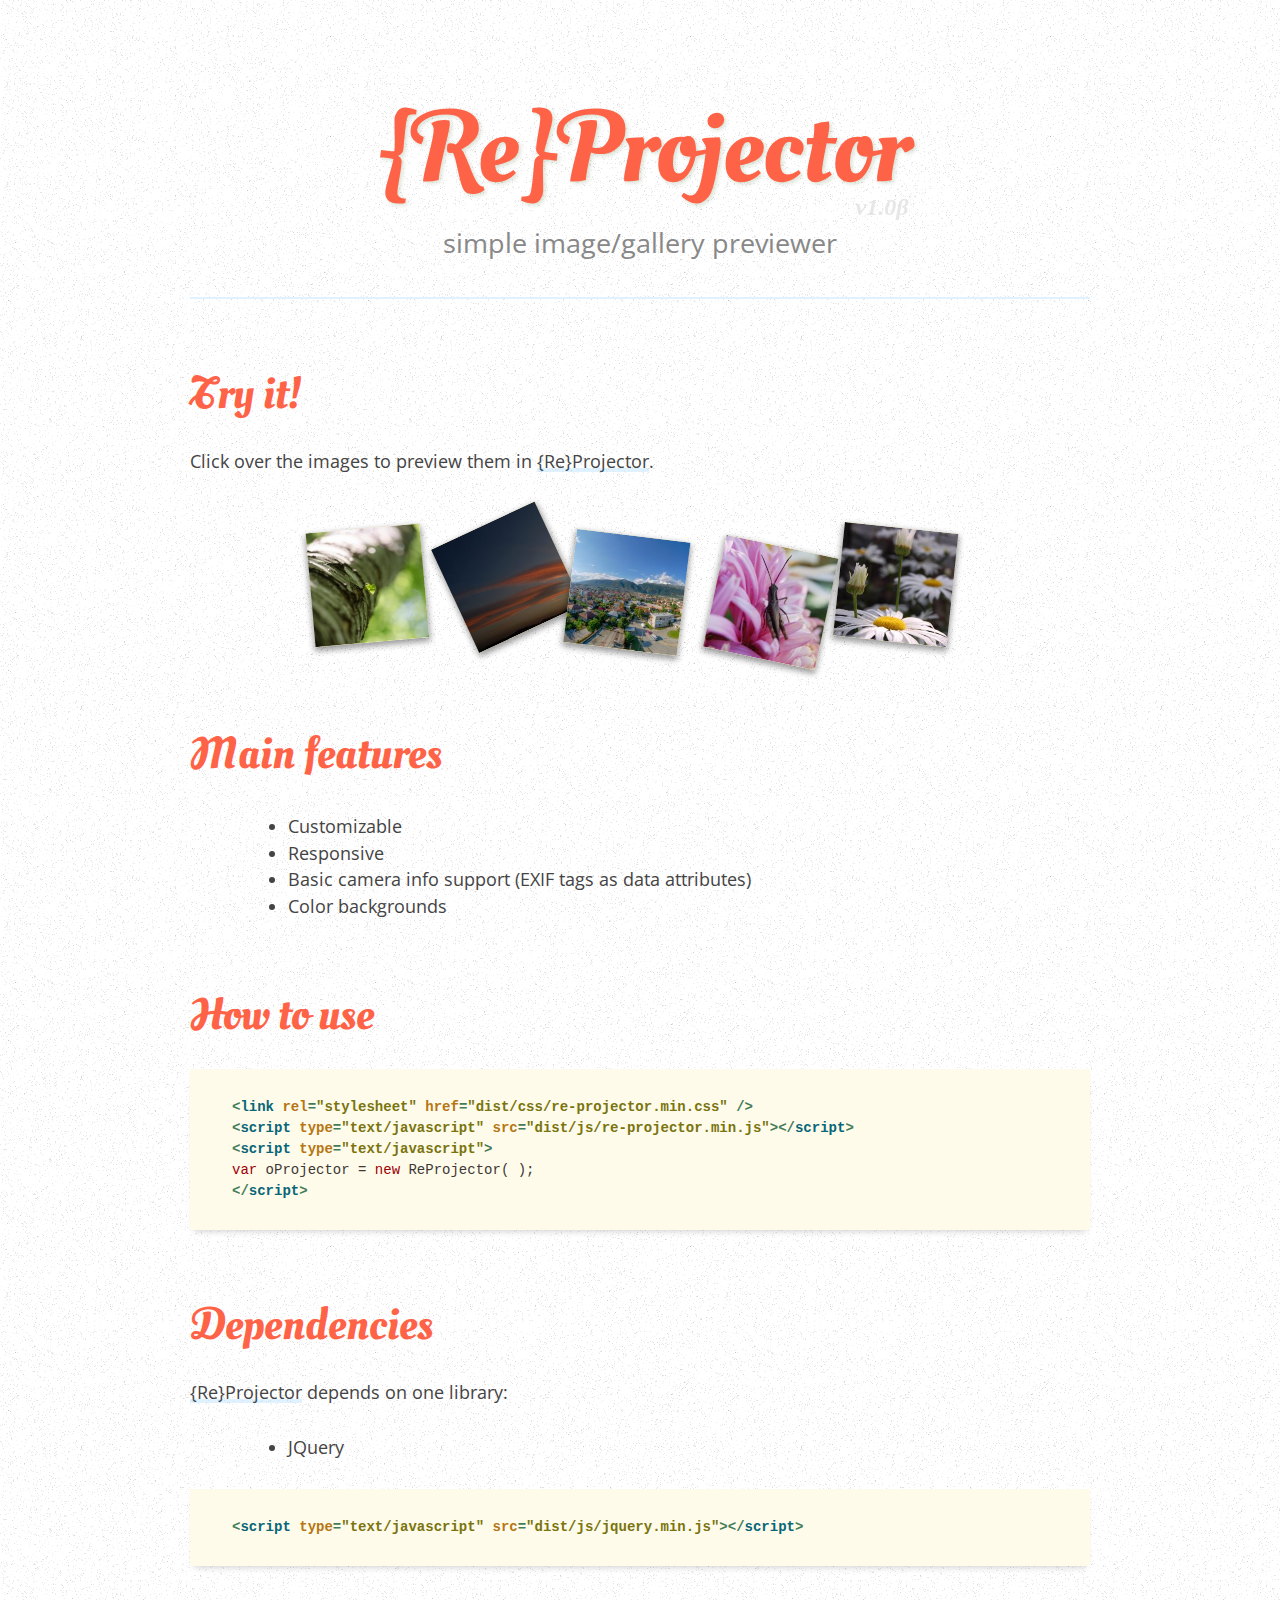
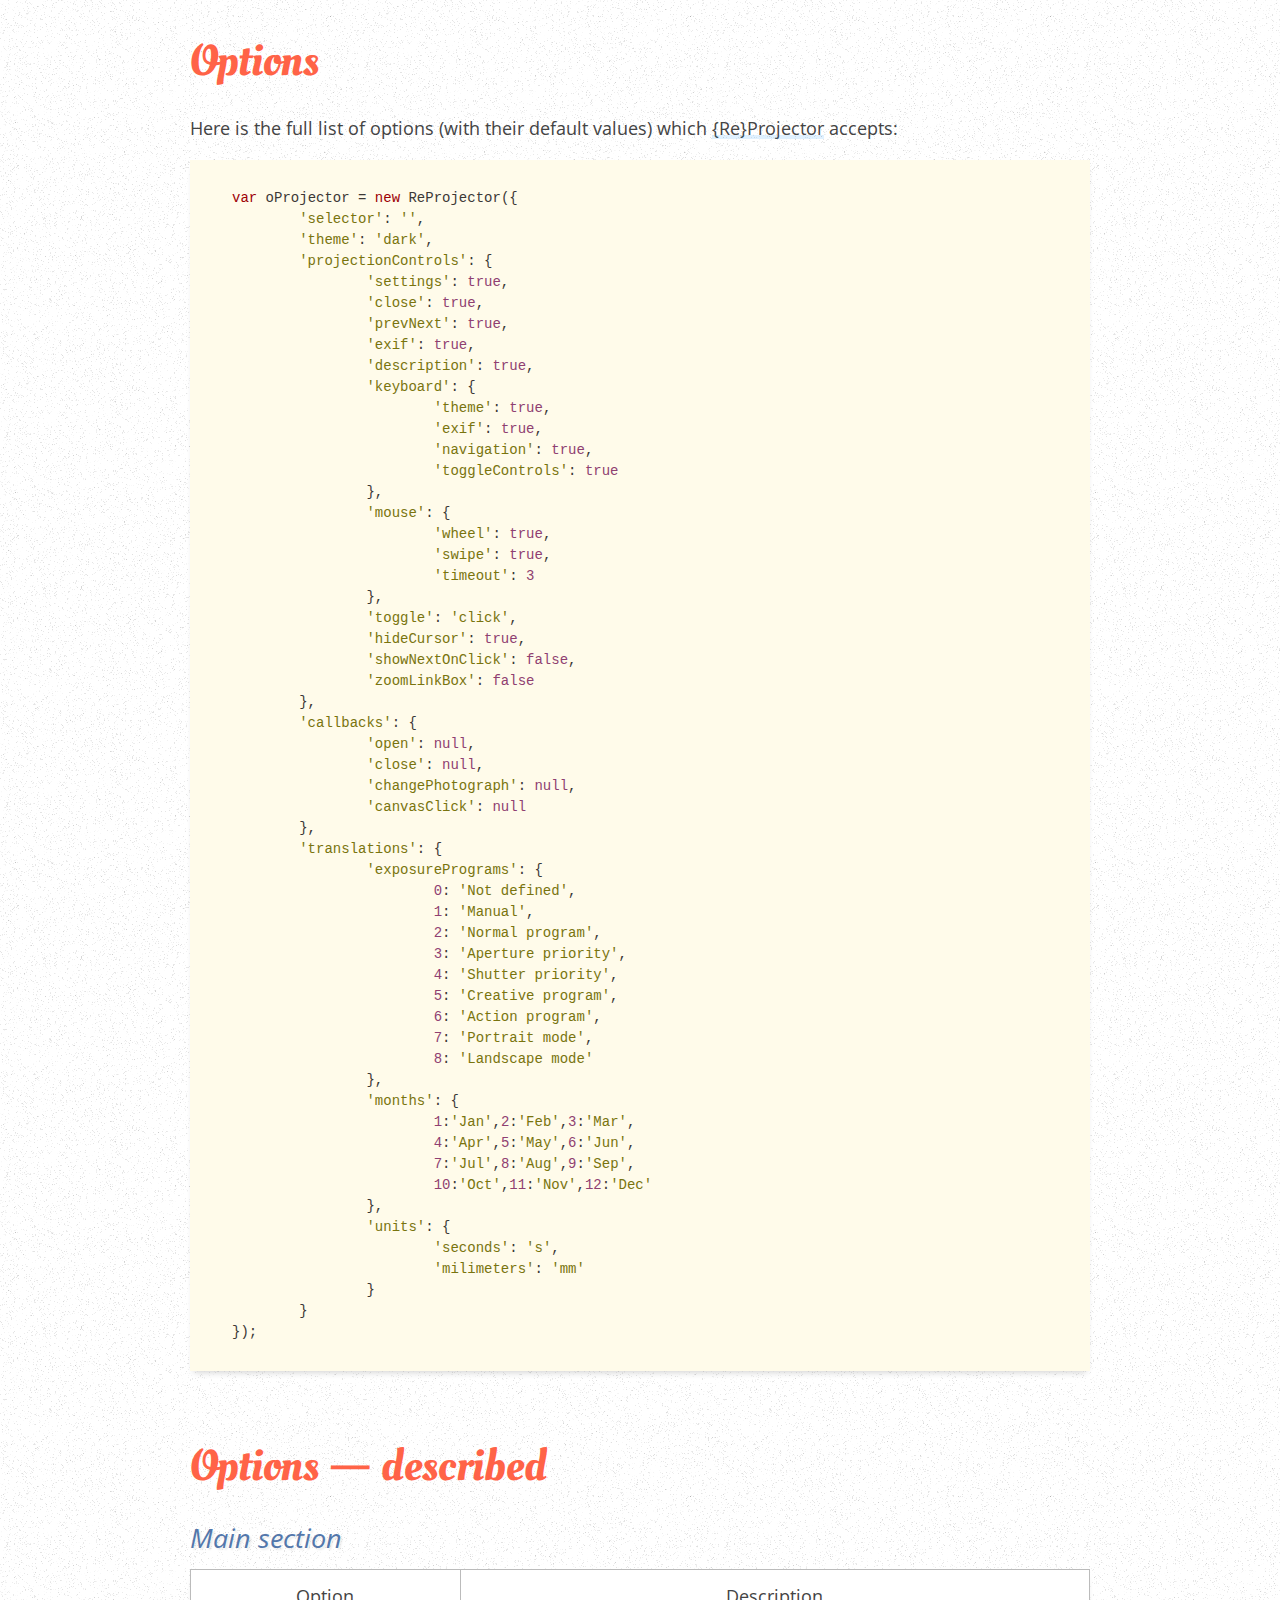
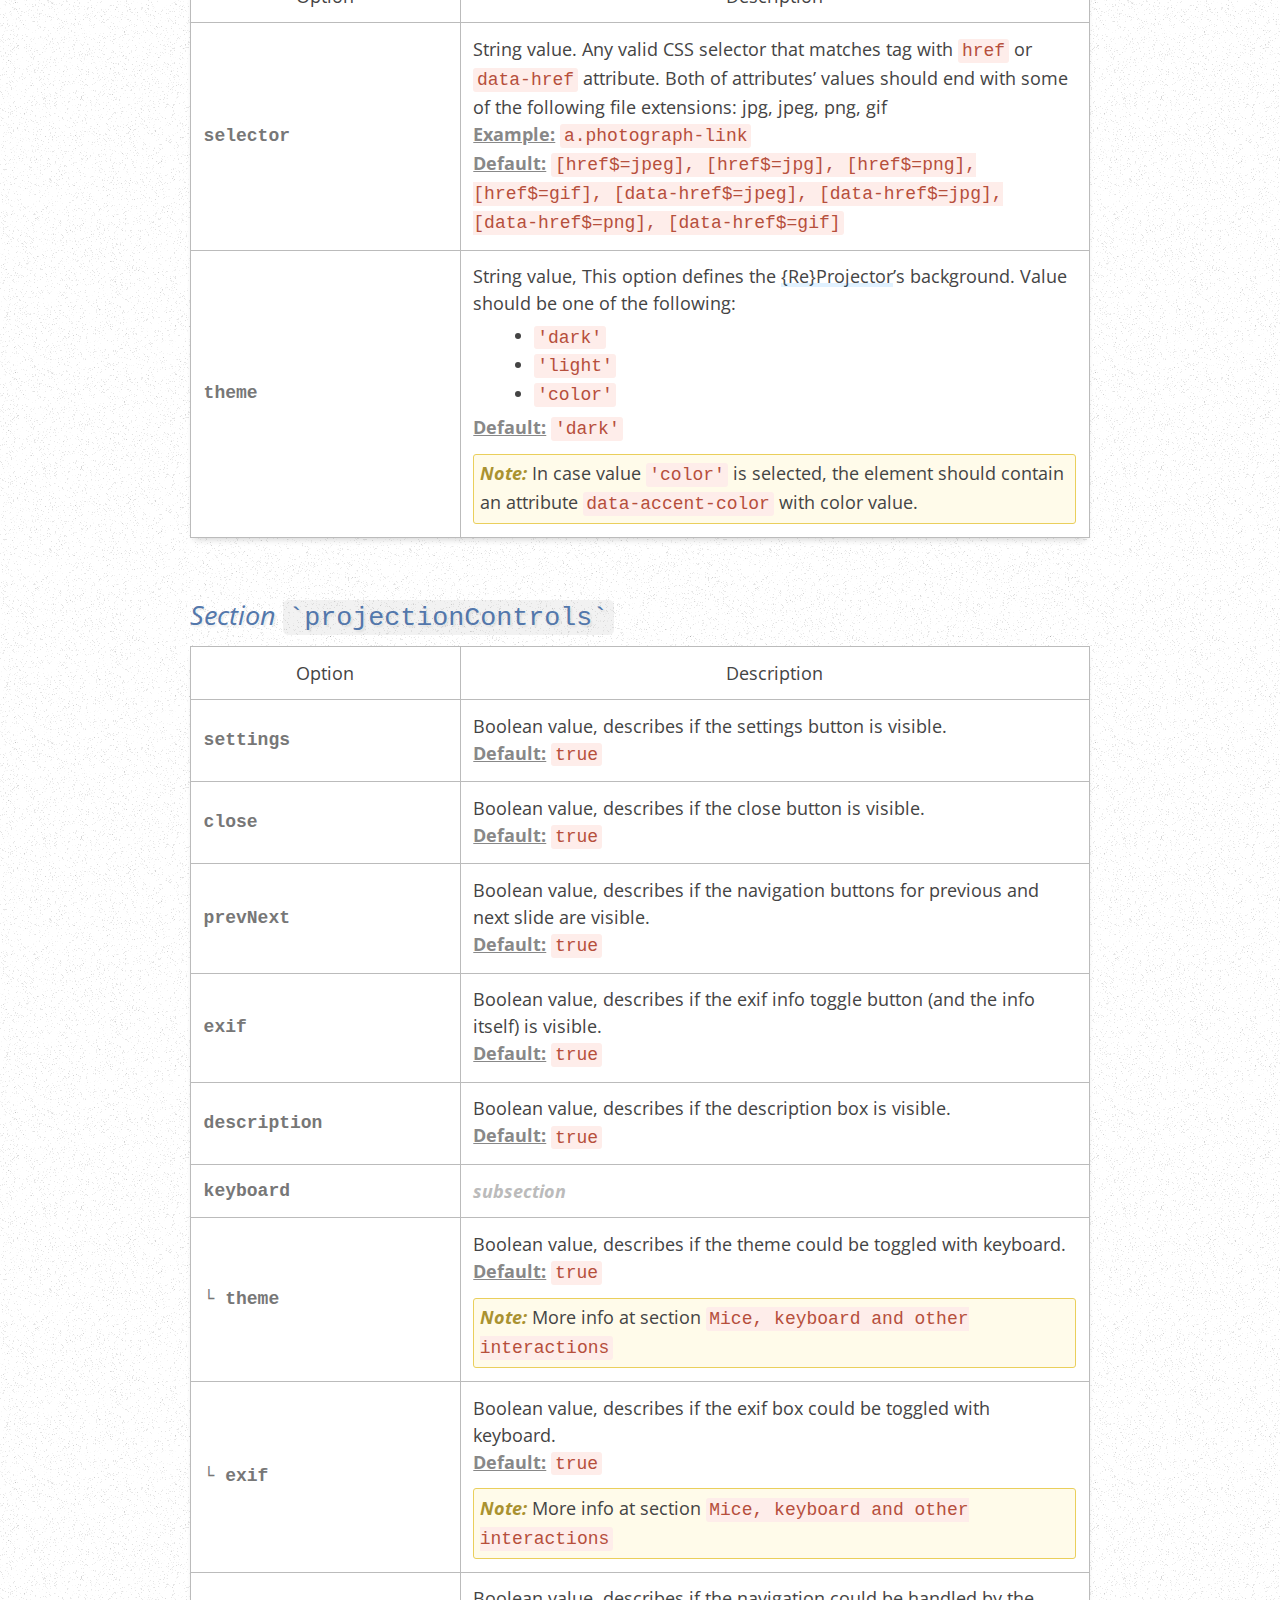
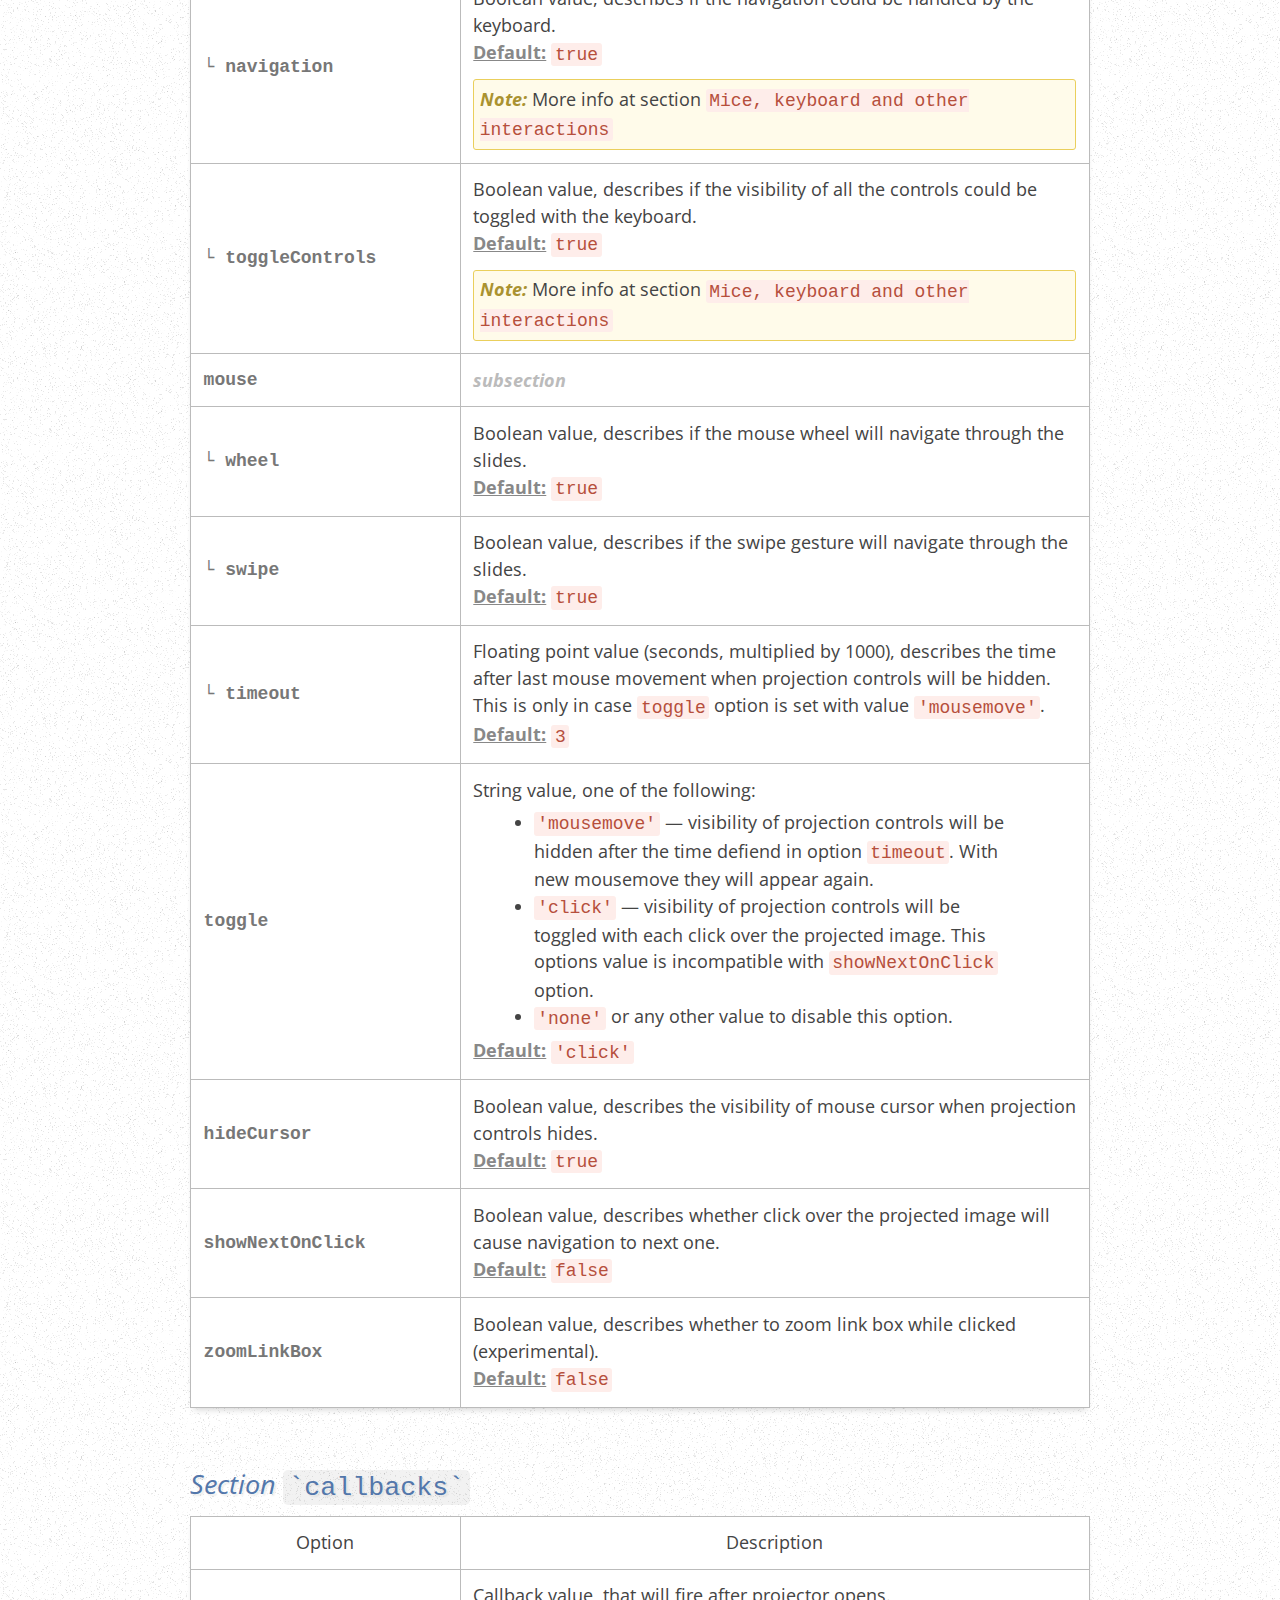
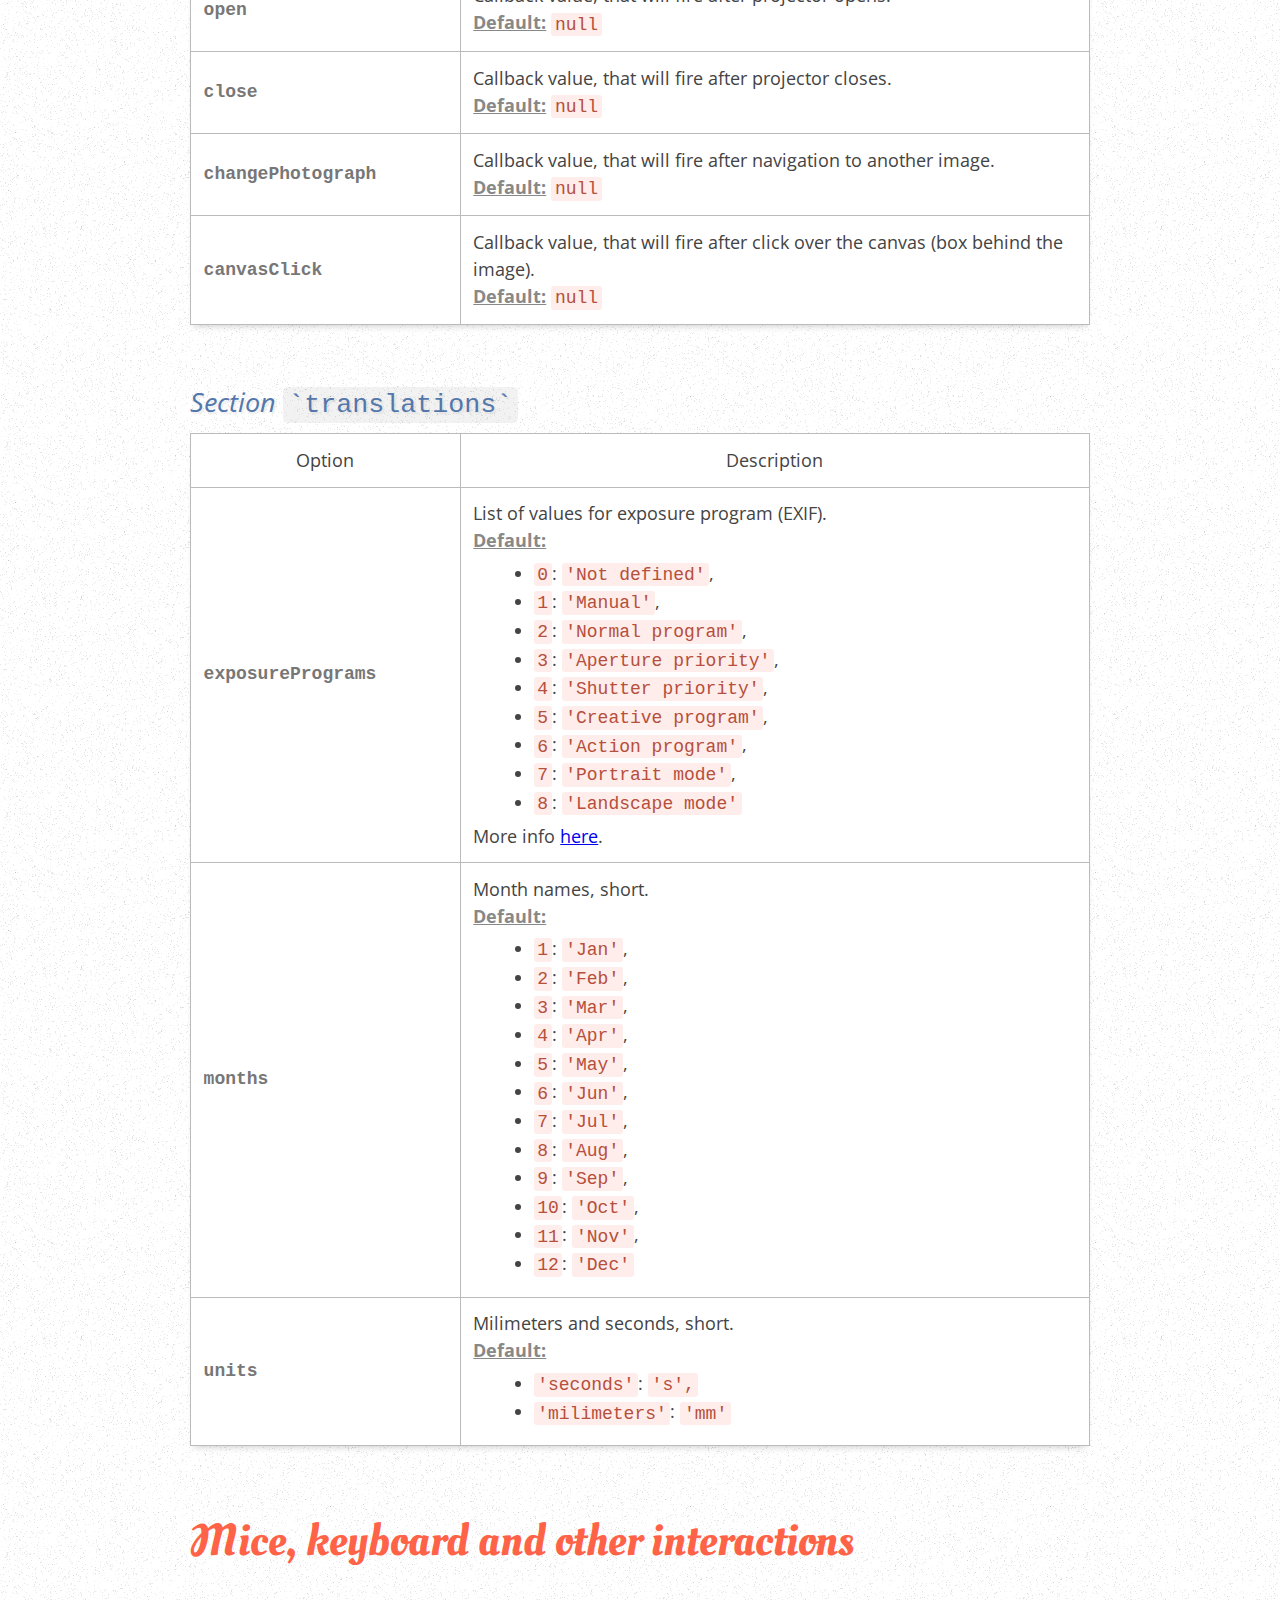
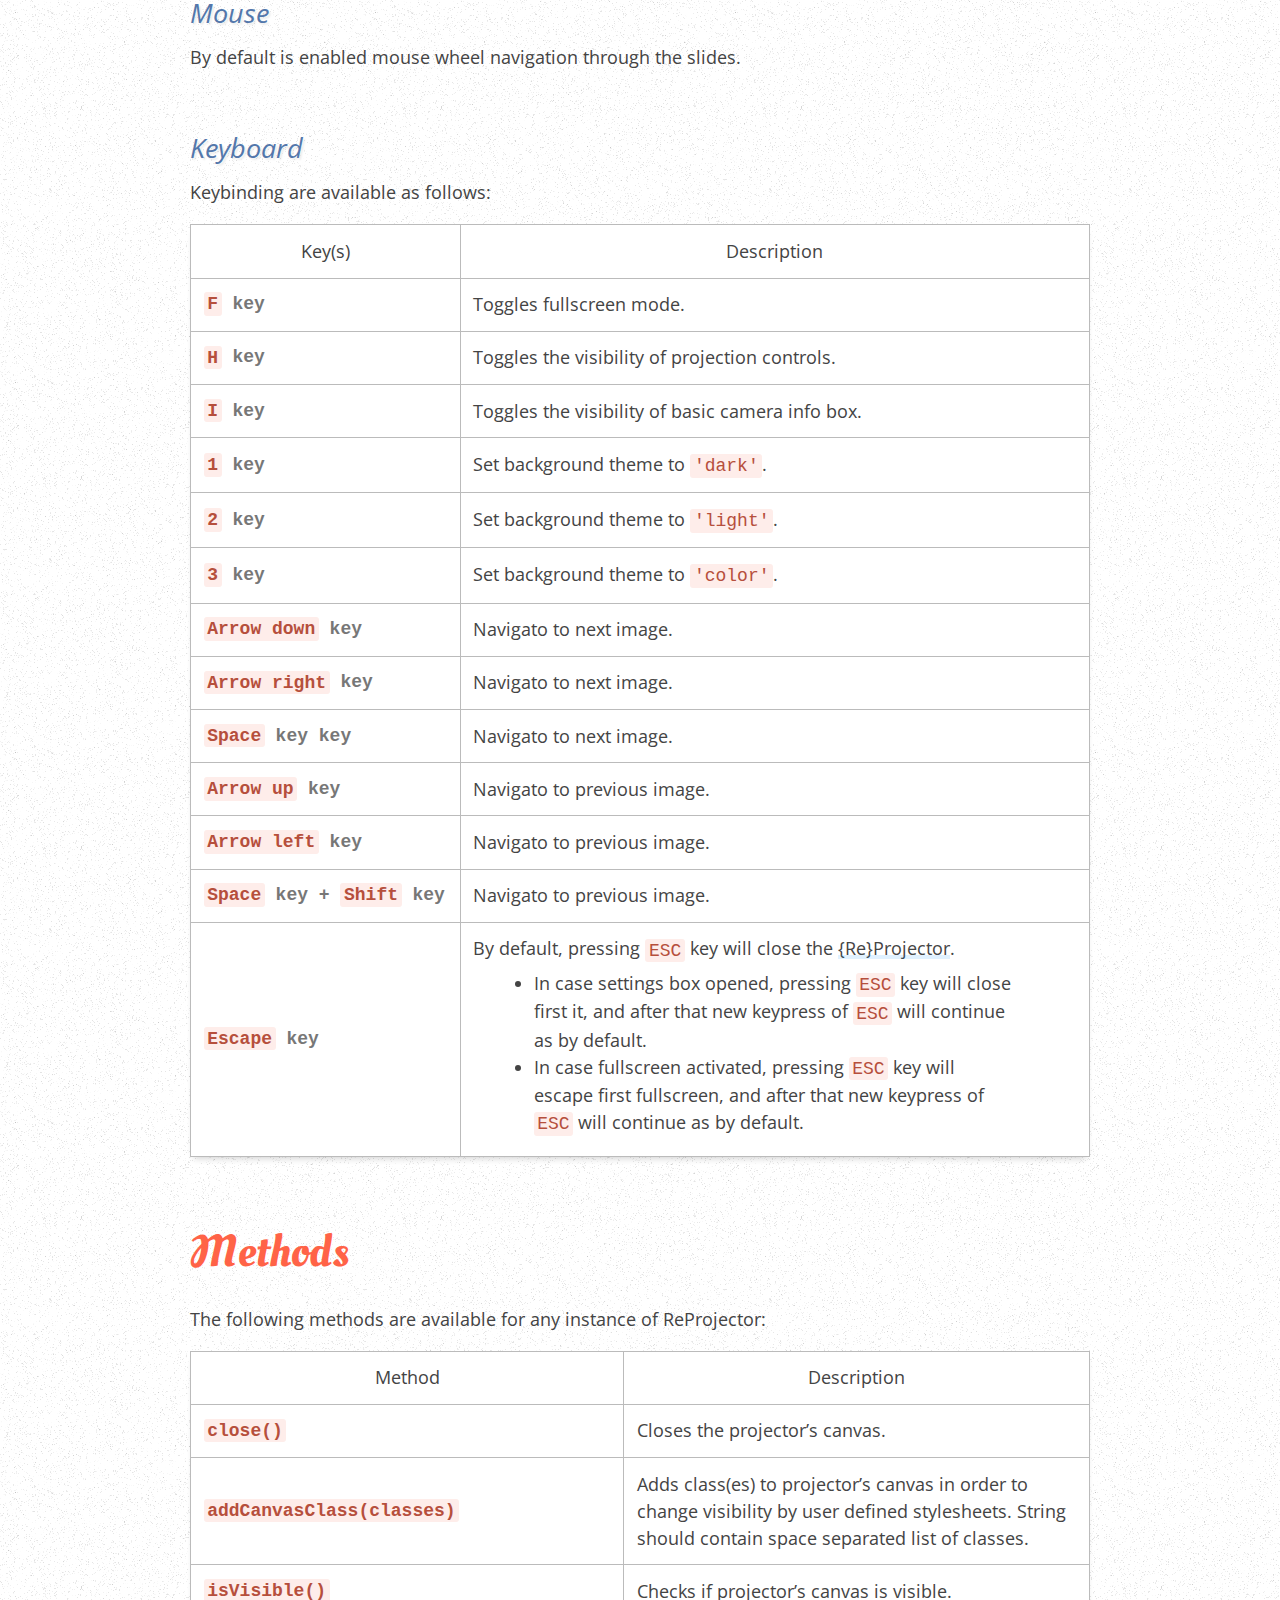
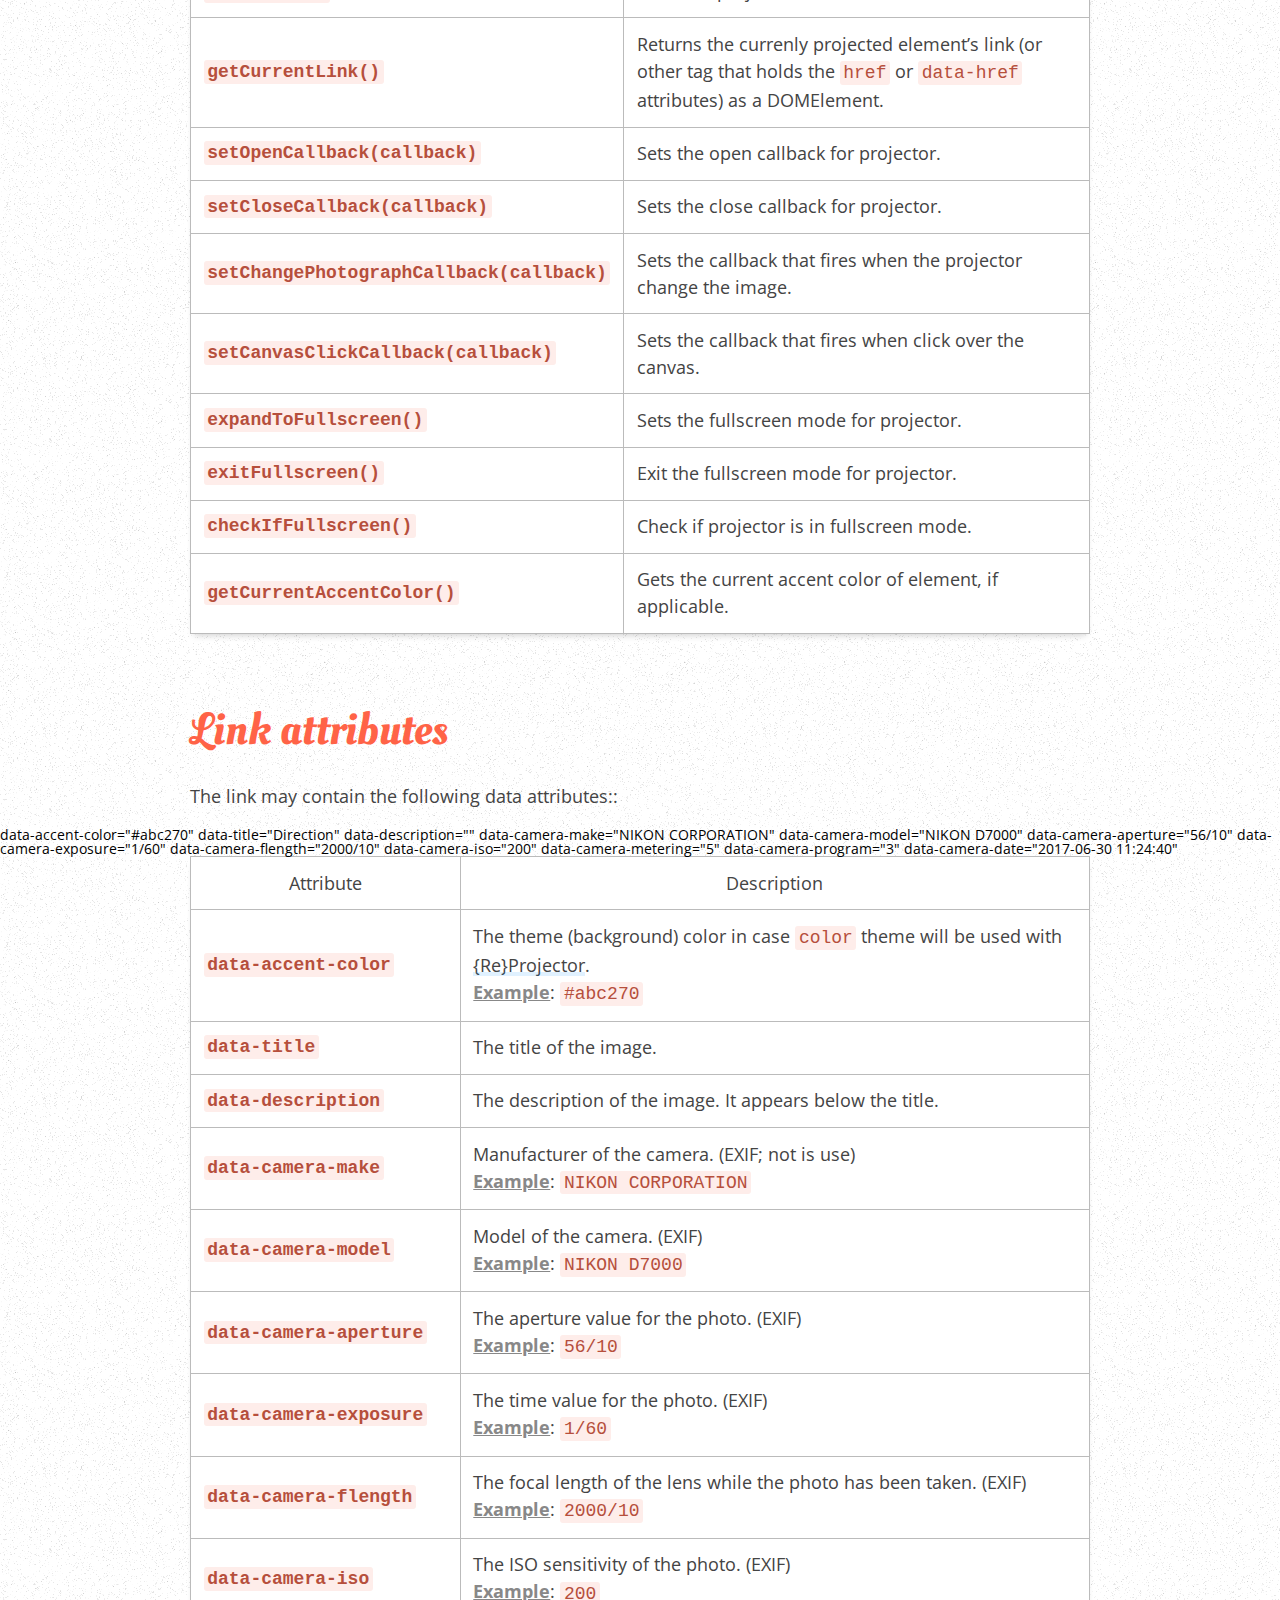
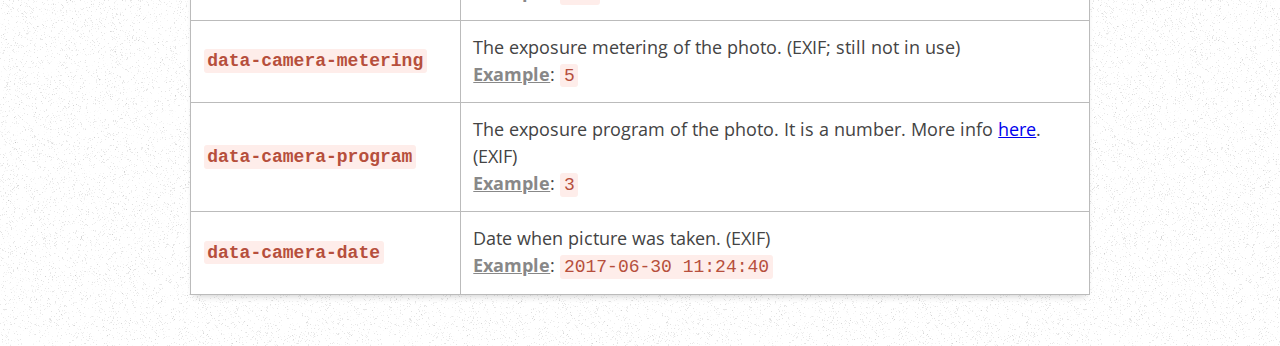
==== commit 4a9263f4: "Added link data attributes in description" ====
--- a/reprojector/index.html
+++ b/reprojector/index.html
@@ -708,6 +708,97 @@
 			</tbody>
 		</table>
 		
+		<h2>Link attributes</h2>
+		<p class="text">The link may contain the following data attributes::</p>
+		<table class="table">
+			<caption></caption>
+			<colgroup>
+				<col class="col-option" />
+				<col class="col-description" />
+			</colgroup>
+			<thead>
+				<tr>
+					<th>Attribute</th>
+					<th>Description</th>
+				</tr>
+			</thead>
+			<tbody>
+					data-accent-color="#abc270"
+					data-title="Direction"
+					data-description=""
+					data-camera-make="NIKON CORPORATION"
+					data-camera-model="NIKON D7000"
+					data-camera-aperture="56/10"
+					data-camera-exposure="1/60"
+					data-camera-flength="2000/10"
+					data-camera-iso="200"
+					data-camera-metering="5"
+					data-camera-program="3"
+					data-camera-date="2017-06-30 11:24:40"
+					
+				<tr>
+					<td class="cell-option"><strong><code>data-accent-color</code></strong></td>
+					<td class="cell-description">
+						The theme (background) color in case <code>color</code> theme will be used with <span class="re-projector-title">{Re}Projector</span>.<br>
+						<strong class="example">Example</strong>: <code>#abc270</code>
+					</td>
+				</tr>
+				<tr>
+					<td class="cell-option"><strong><code>data-title</code></strong></td>
+					<td class="cell-description">The title of the image.</td>
+				</tr>
+				<tr>
+					<td class="cell-option"><strong><code>data-description</code></strong></td>
+					<td class="cell-description">The description of the image. It appears below the title.</td>
+				</tr>
+				<tr>
+					<td class="cell-option"><strong><code>data-camera-make</code></strong></td>
+					<td class="cell-description">Manufacturer of the camera. (EXIF; not is use)<br>
+					<strong class="example">Example</strong>: <code>NIKON CORPORATION</code></td>
+				</tr>
+				<tr>
+					<td class="cell-option"><strong><code>data-camera-model</code></strong></td>
+					<td class="cell-description">Model of the camera. (EXIF)<br>
+					<strong class="example">Example</strong>: <code>NIKON D7000</code></td>
+				</tr>
+				<tr>
+					<td class="cell-option"><strong><code>data-camera-aperture</code></strong></td>
+					<td class="cell-description">The aperture value for the photo. (EXIF)<br>
+					<strong class="example">Example</strong>: <code>56/10</code></td>
+				</tr>
+				<tr>
+					<td class="cell-option"><strong><code>data-camera-exposure</code></strong></td>
+					<td class="cell-description">The time value for the photo. (EXIF)<br>
+					<strong class="example">Example</strong>: <code>1/60</code></td>
+				</tr>
+				<tr>
+					<td class="cell-option"><strong><code>data-camera-flength</code></strong></td>
+					<td class="cell-description">The focal length of the lens while the photo has been taken. (EXIF)<br>
+					<strong class="example">Example</strong>: <code>2000/10</code></td>
+				</tr>
+				<tr>
+					<td class="cell-option"><strong><code>data-camera-iso</code></strong></td>
+					<td class="cell-description">The ISO sensitivity of the photo. (EXIF)<br>
+					<strong class="example">Example</strong>: <code>200</code></td>
+				</tr>
+				<tr>
+					<td class="cell-option"><strong><code>data-camera-metering</code></strong></td>
+					<td class="cell-description">The exposure metering of the photo. (EXIF; still not in use)<br>
+					<strong class="example">Example</strong>: <code>5</code></td>
+				</tr>
+				<tr>
+					<td class="cell-option"><strong><code>data-camera-program</code></strong></td>
+					<td class="cell-description">The exposure program of the photo. It is a number. More info <a href="https://www.awaresystems.be/imaging/tiff/tifftags/privateifd/exif/exposureprogram.html">here</a>. (EXIF)<br>
+					<strong class="example">Example</strong>: <code>3</code></td>
+				</tr>
+				<tr>
+					<td class="cell-option"><strong><code>data-camera-date</code></strong></td>
+					<td class="cell-description">Date when picture was taken. (EXIF)<br>
+					<strong class="example">Example</strong>: <code>2017-06-30 11:24:40</code></td>
+				</tr>
+			</tbody>
+		</table>
+		
 		<h2>License</h2>
 		<p class="text">MIT.</p>
 		
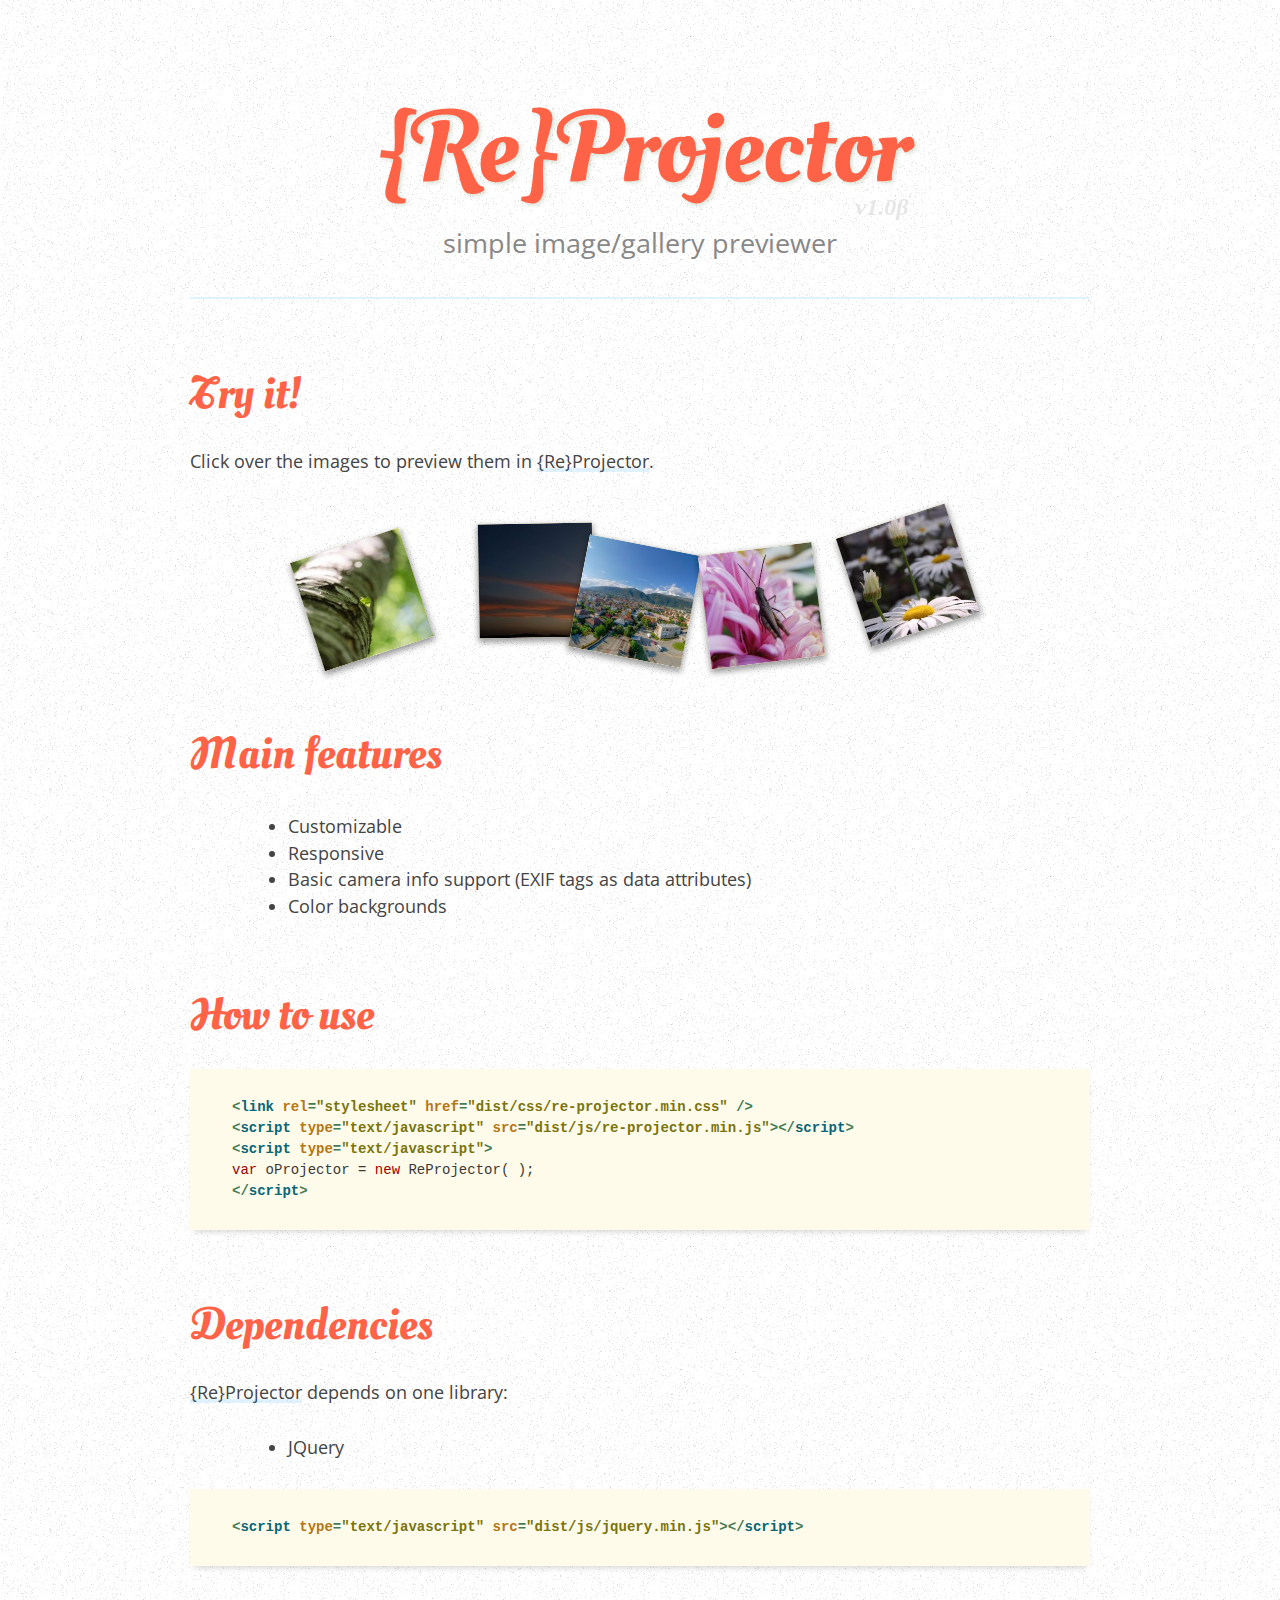
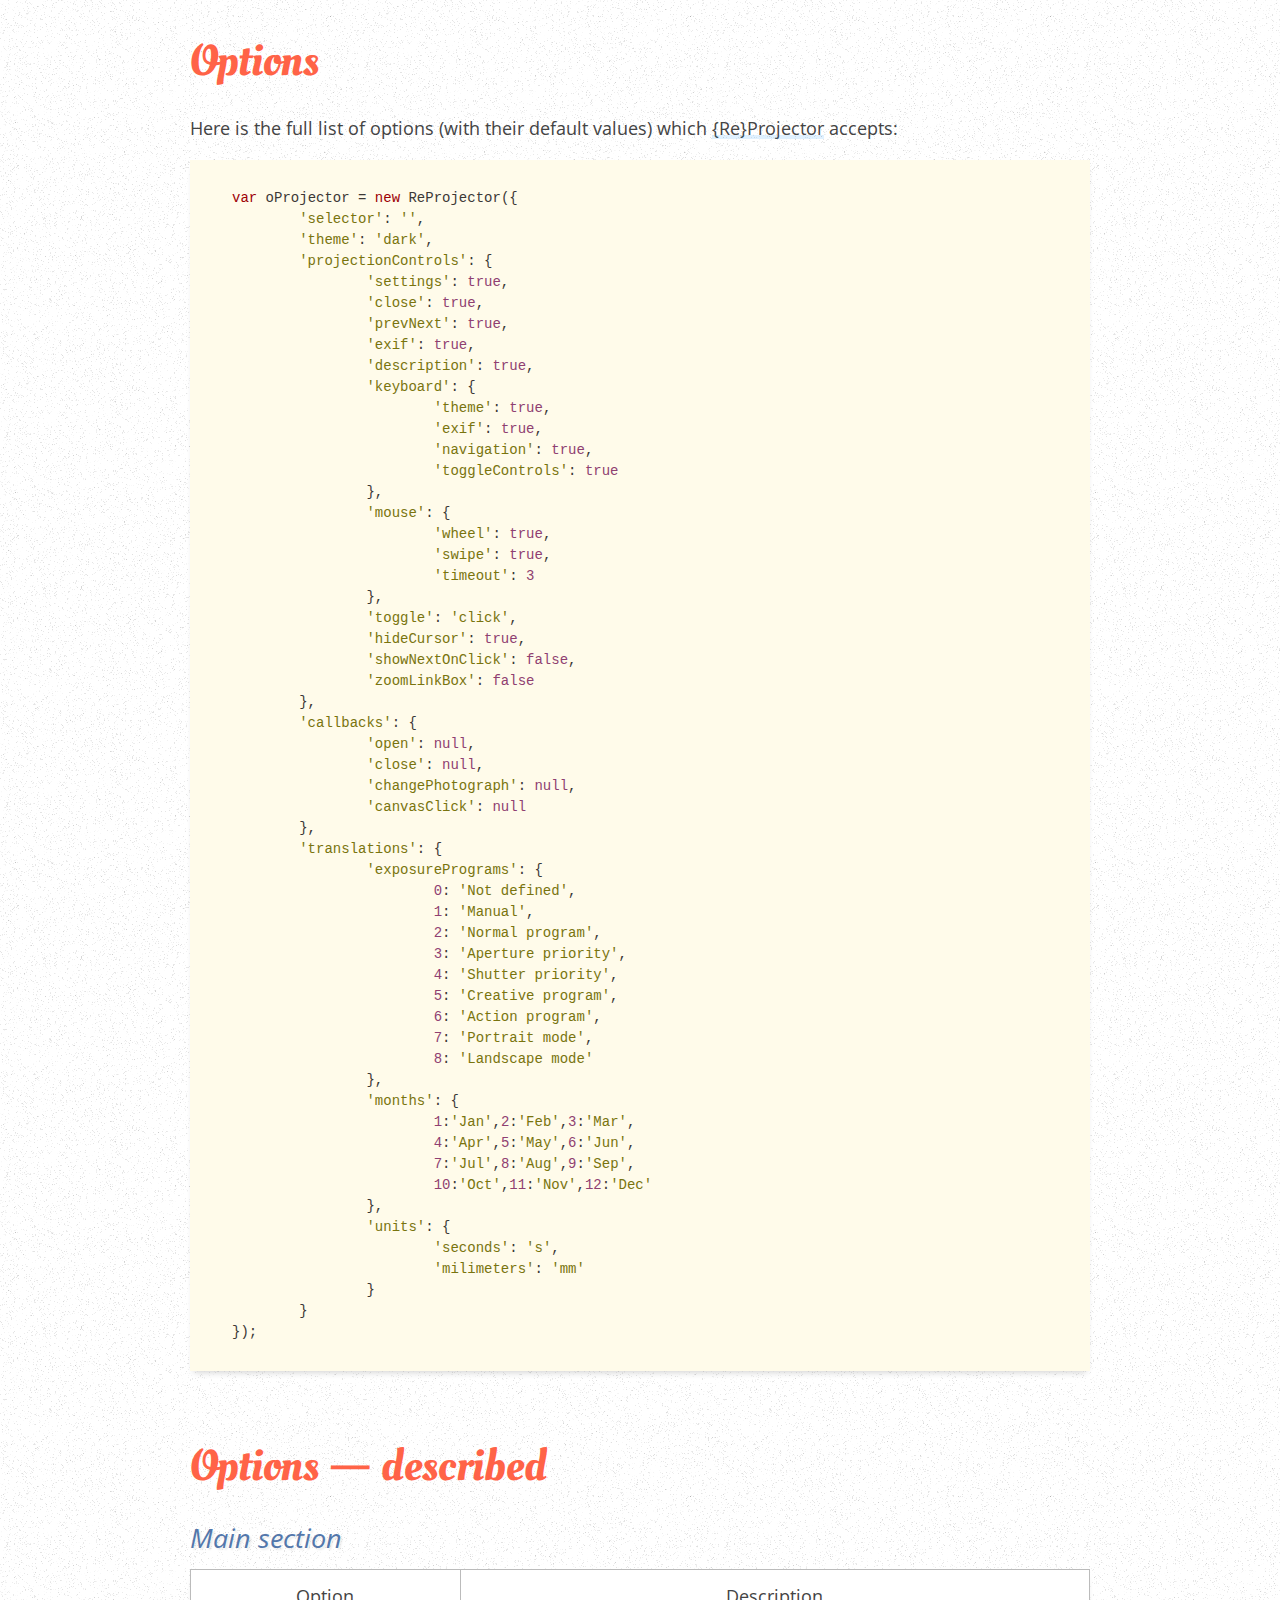
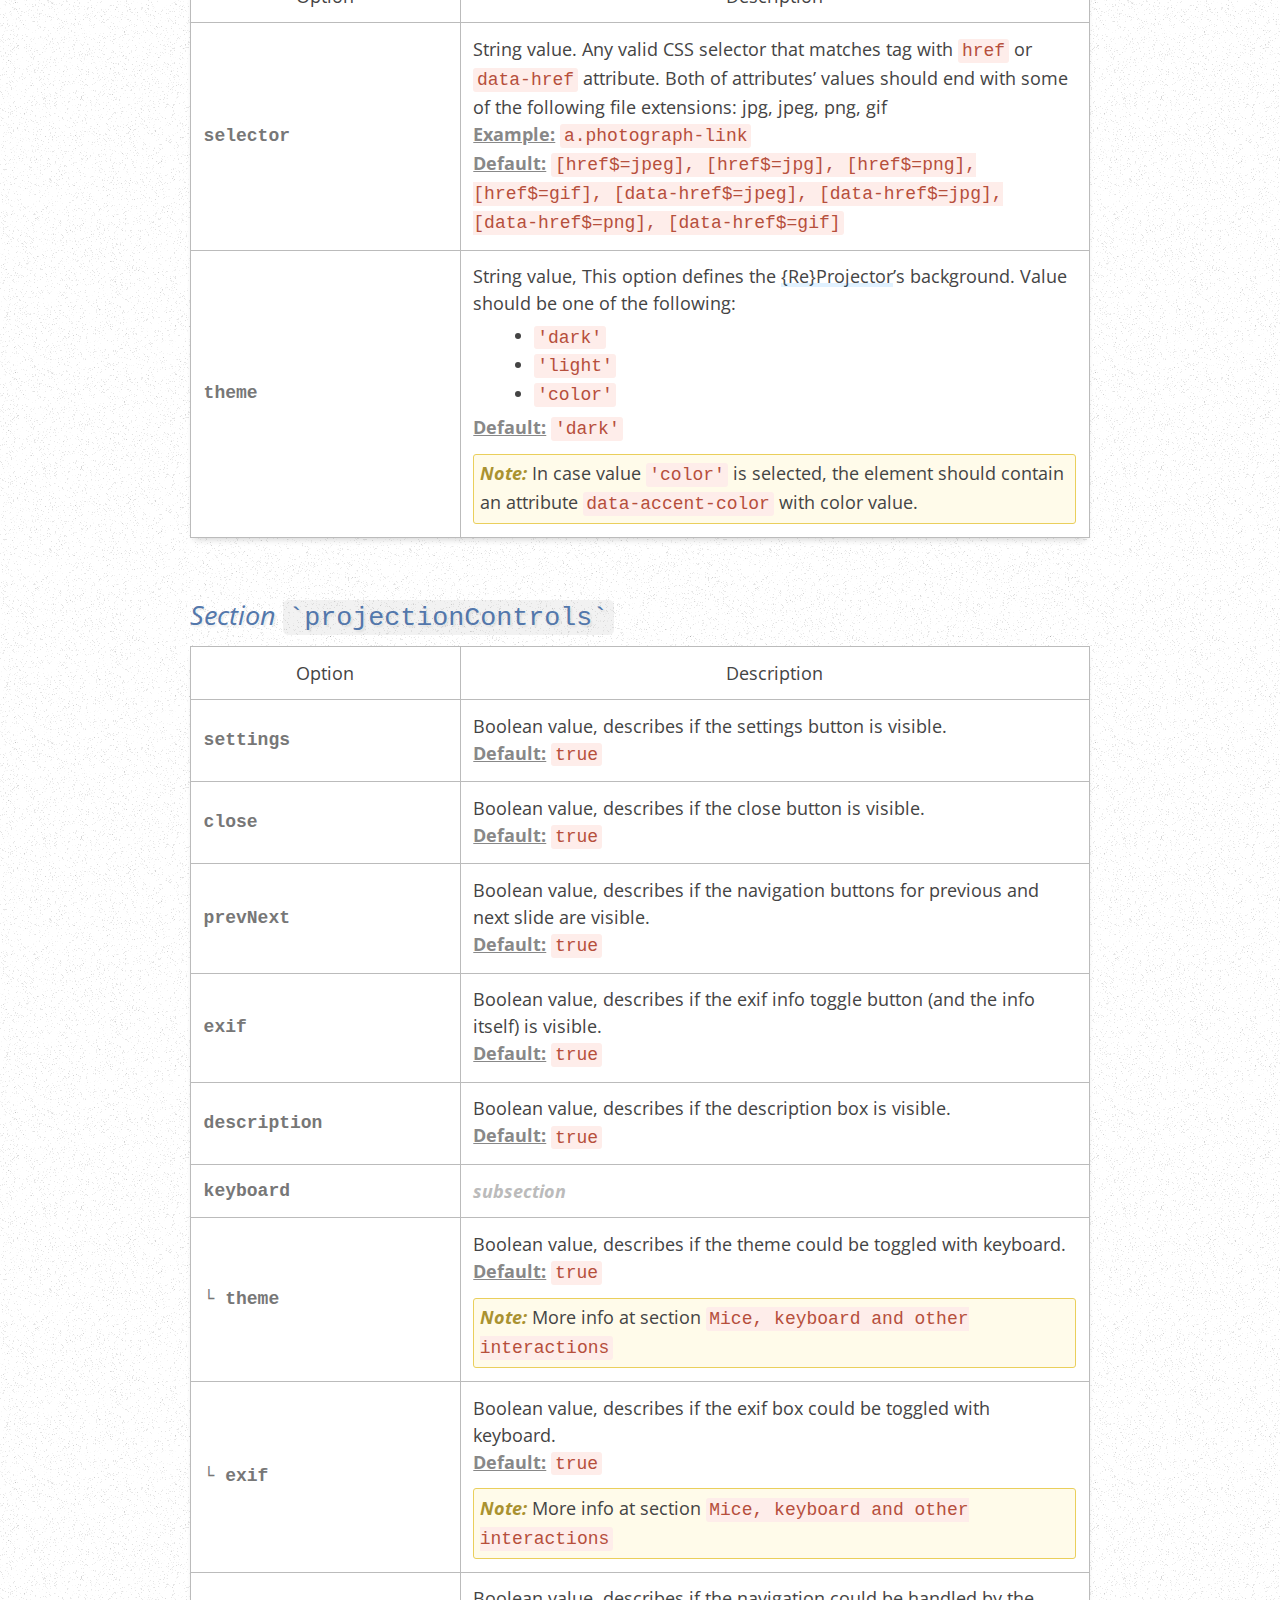
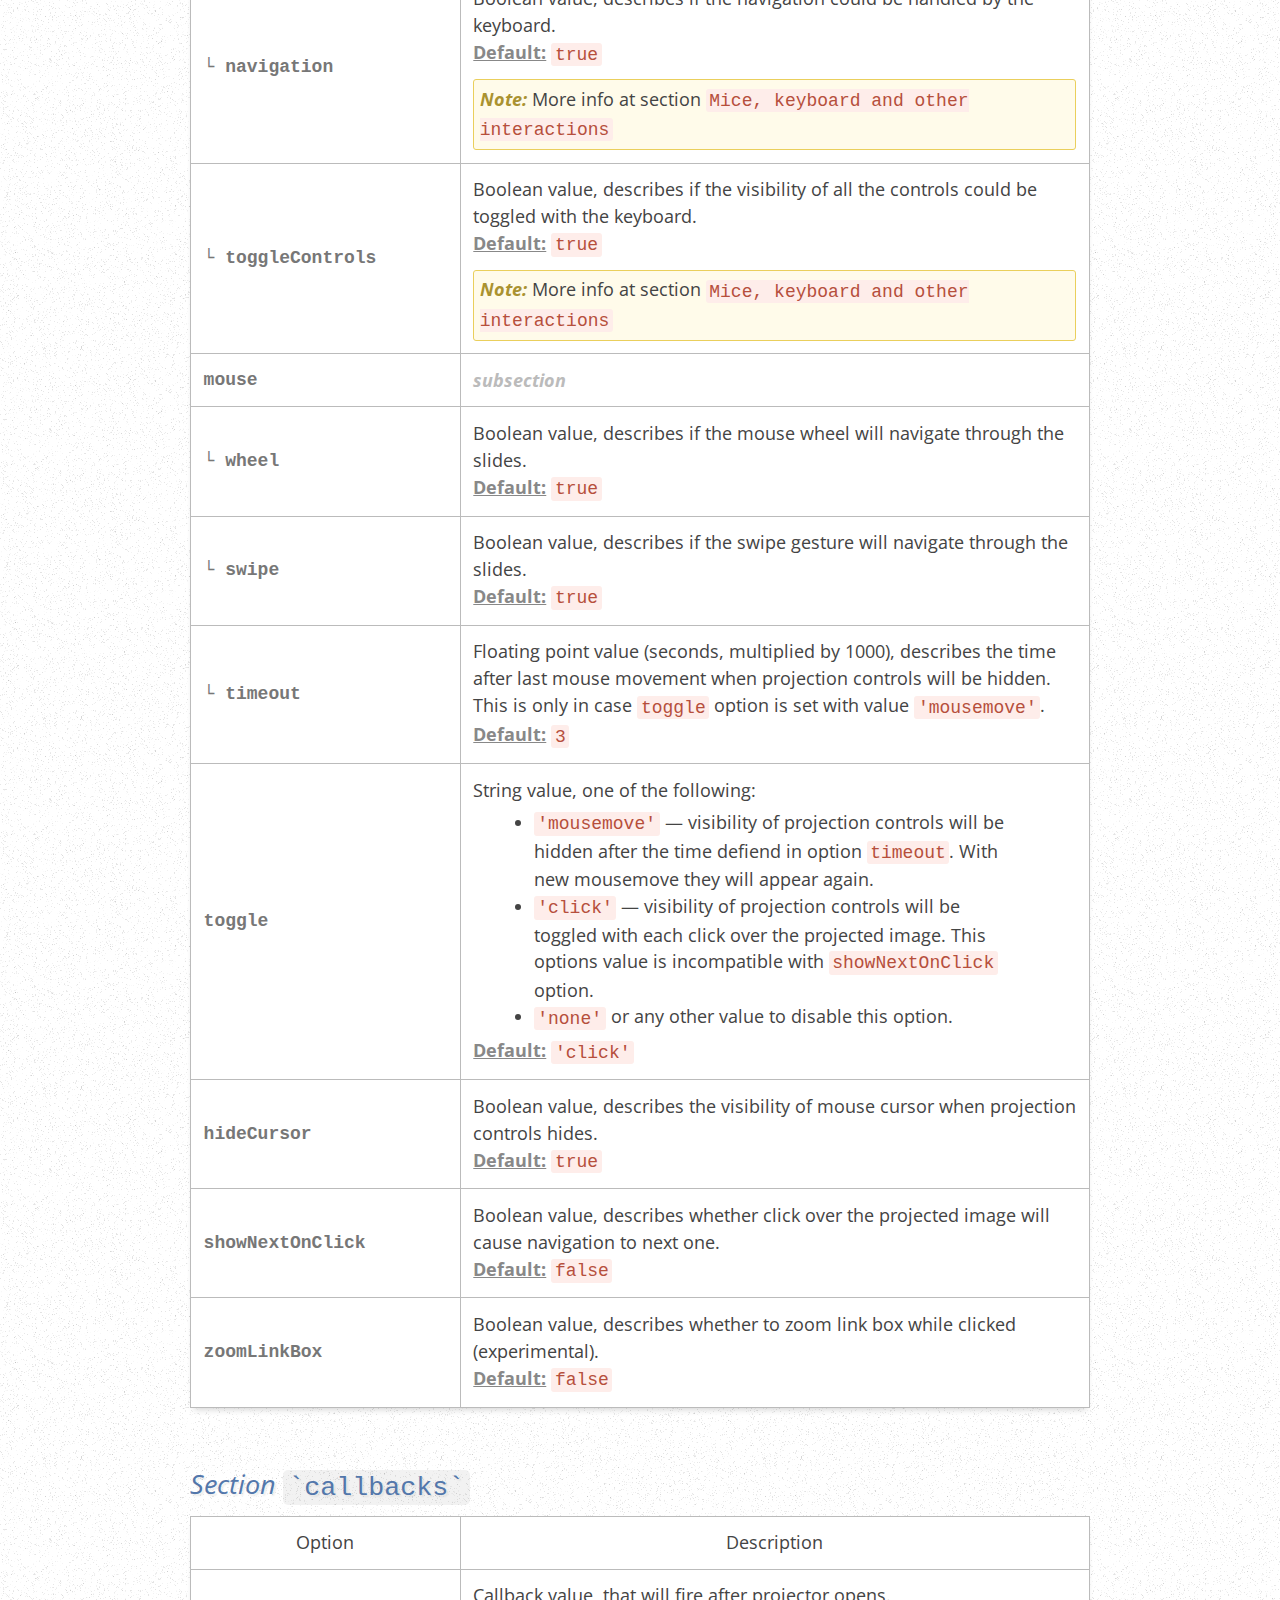
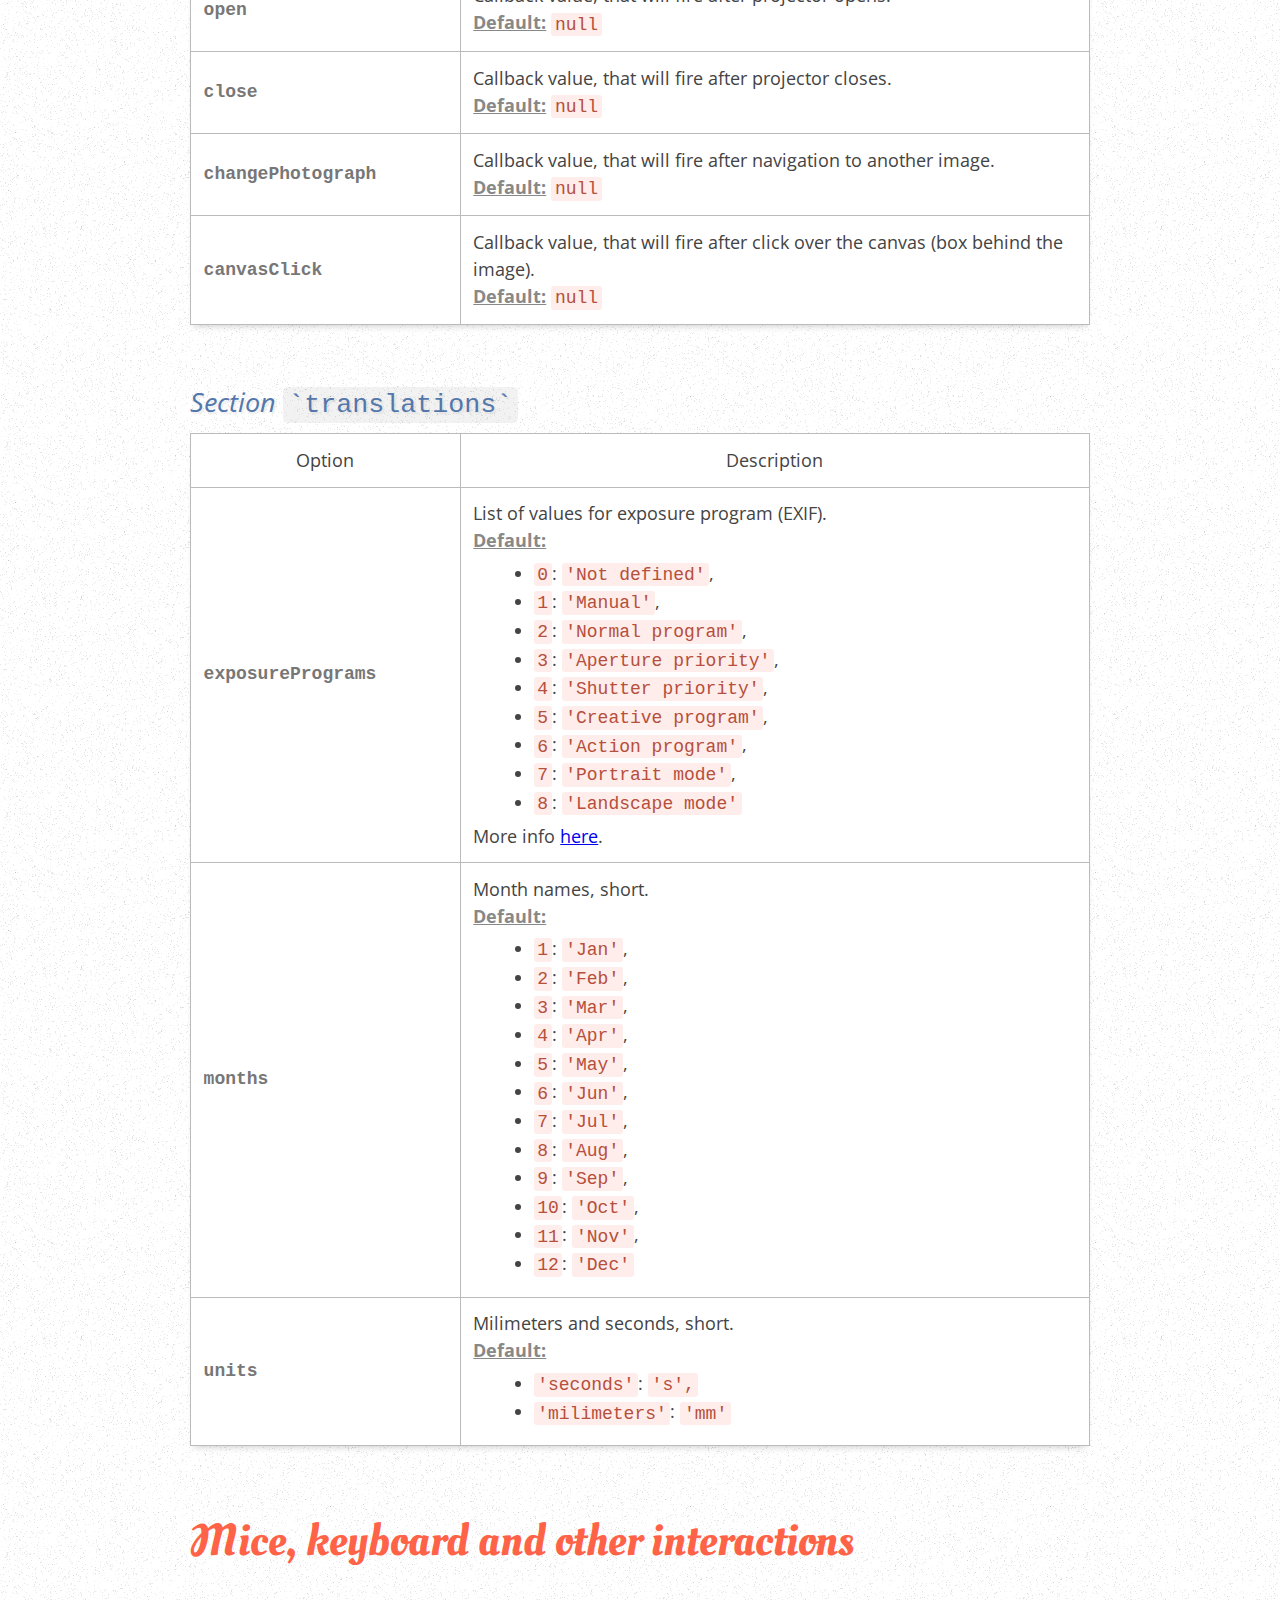
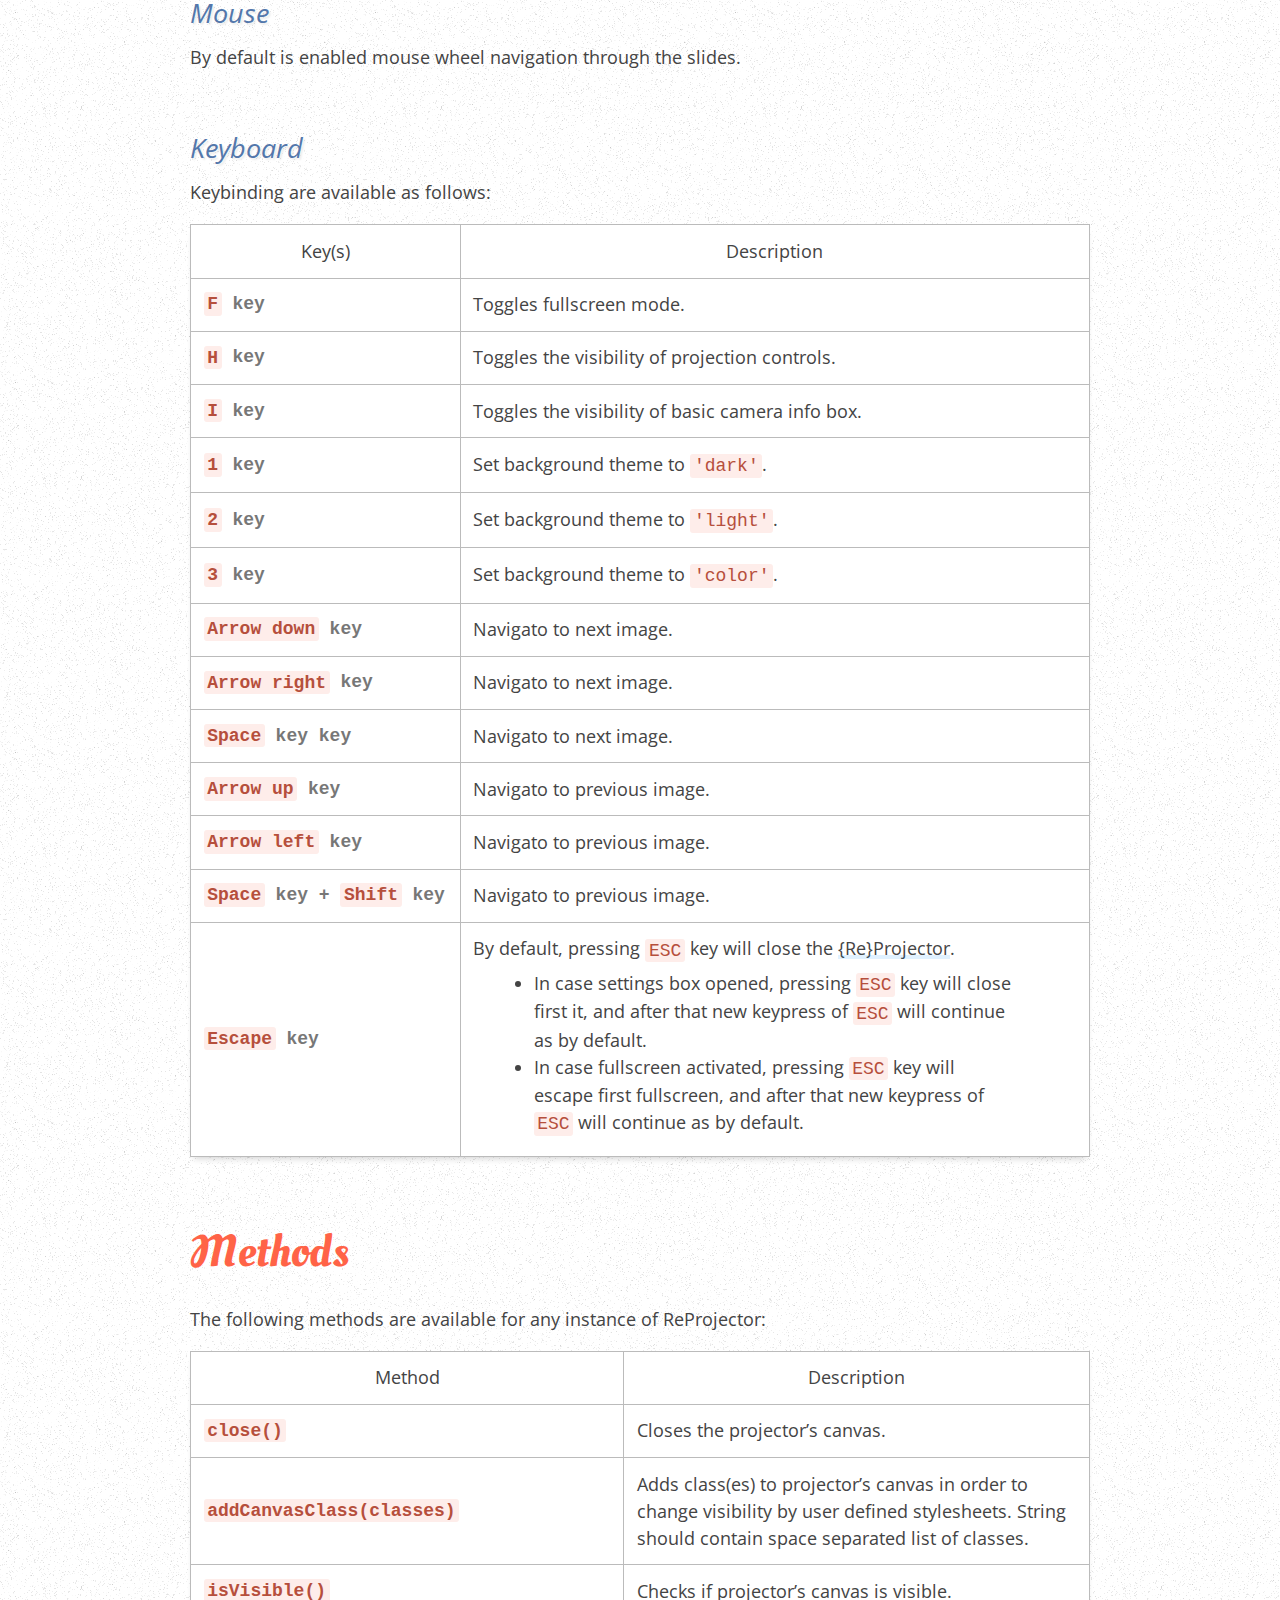
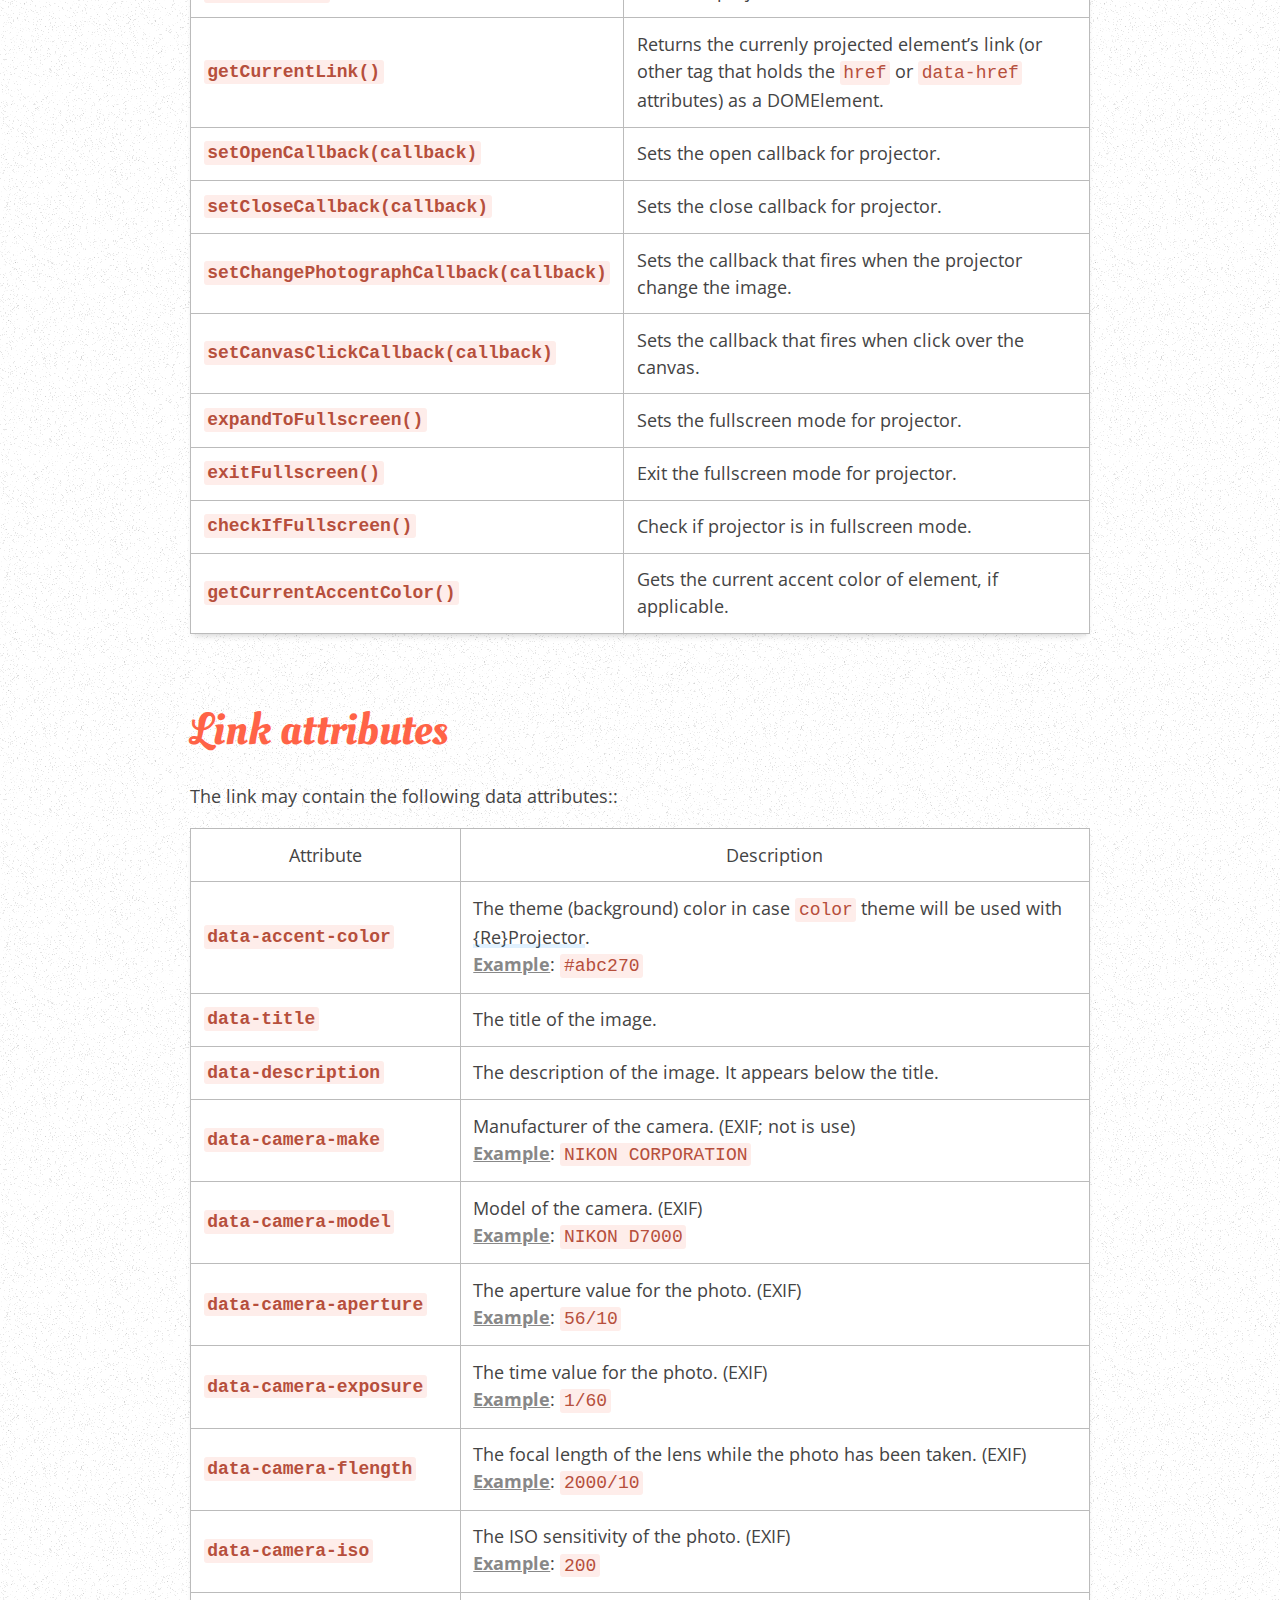
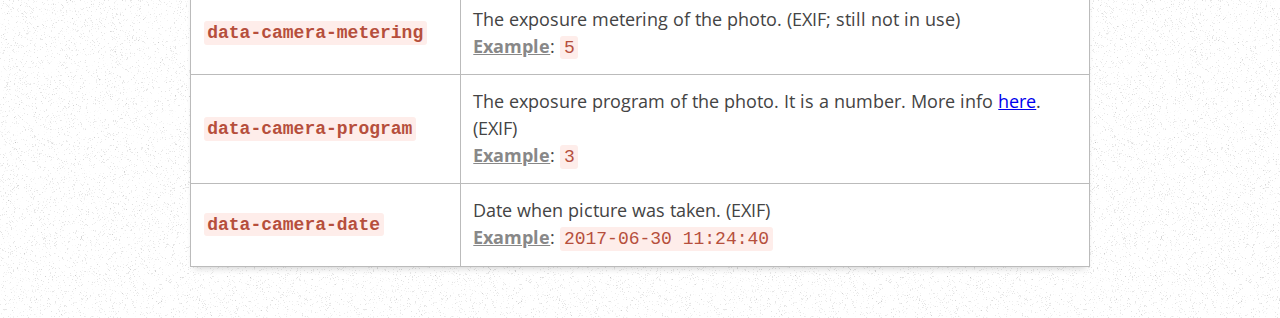
==== commit 03902bd3: "Added link data attributes in description bf v1" ====
--- a/reprojector/index.html
+++ b/reprojector/index.html
@@ -723,19 +723,6 @@
 				</tr>
 			</thead>
 			<tbody>
-					data-accent-color="#abc270"
-					data-title="Direction"
-					data-description=""
-					data-camera-make="NIKON CORPORATION"
-					data-camera-model="NIKON D7000"
-					data-camera-aperture="56/10"
-					data-camera-exposure="1/60"
-					data-camera-flength="2000/10"
-					data-camera-iso="200"
-					data-camera-metering="5"
-					data-camera-program="3"
-					data-camera-date="2017-06-30 11:24:40"
-					
 				<tr>
 					<td class="cell-option"><strong><code>data-accent-color</code></strong></td>
 					<td class="cell-description">
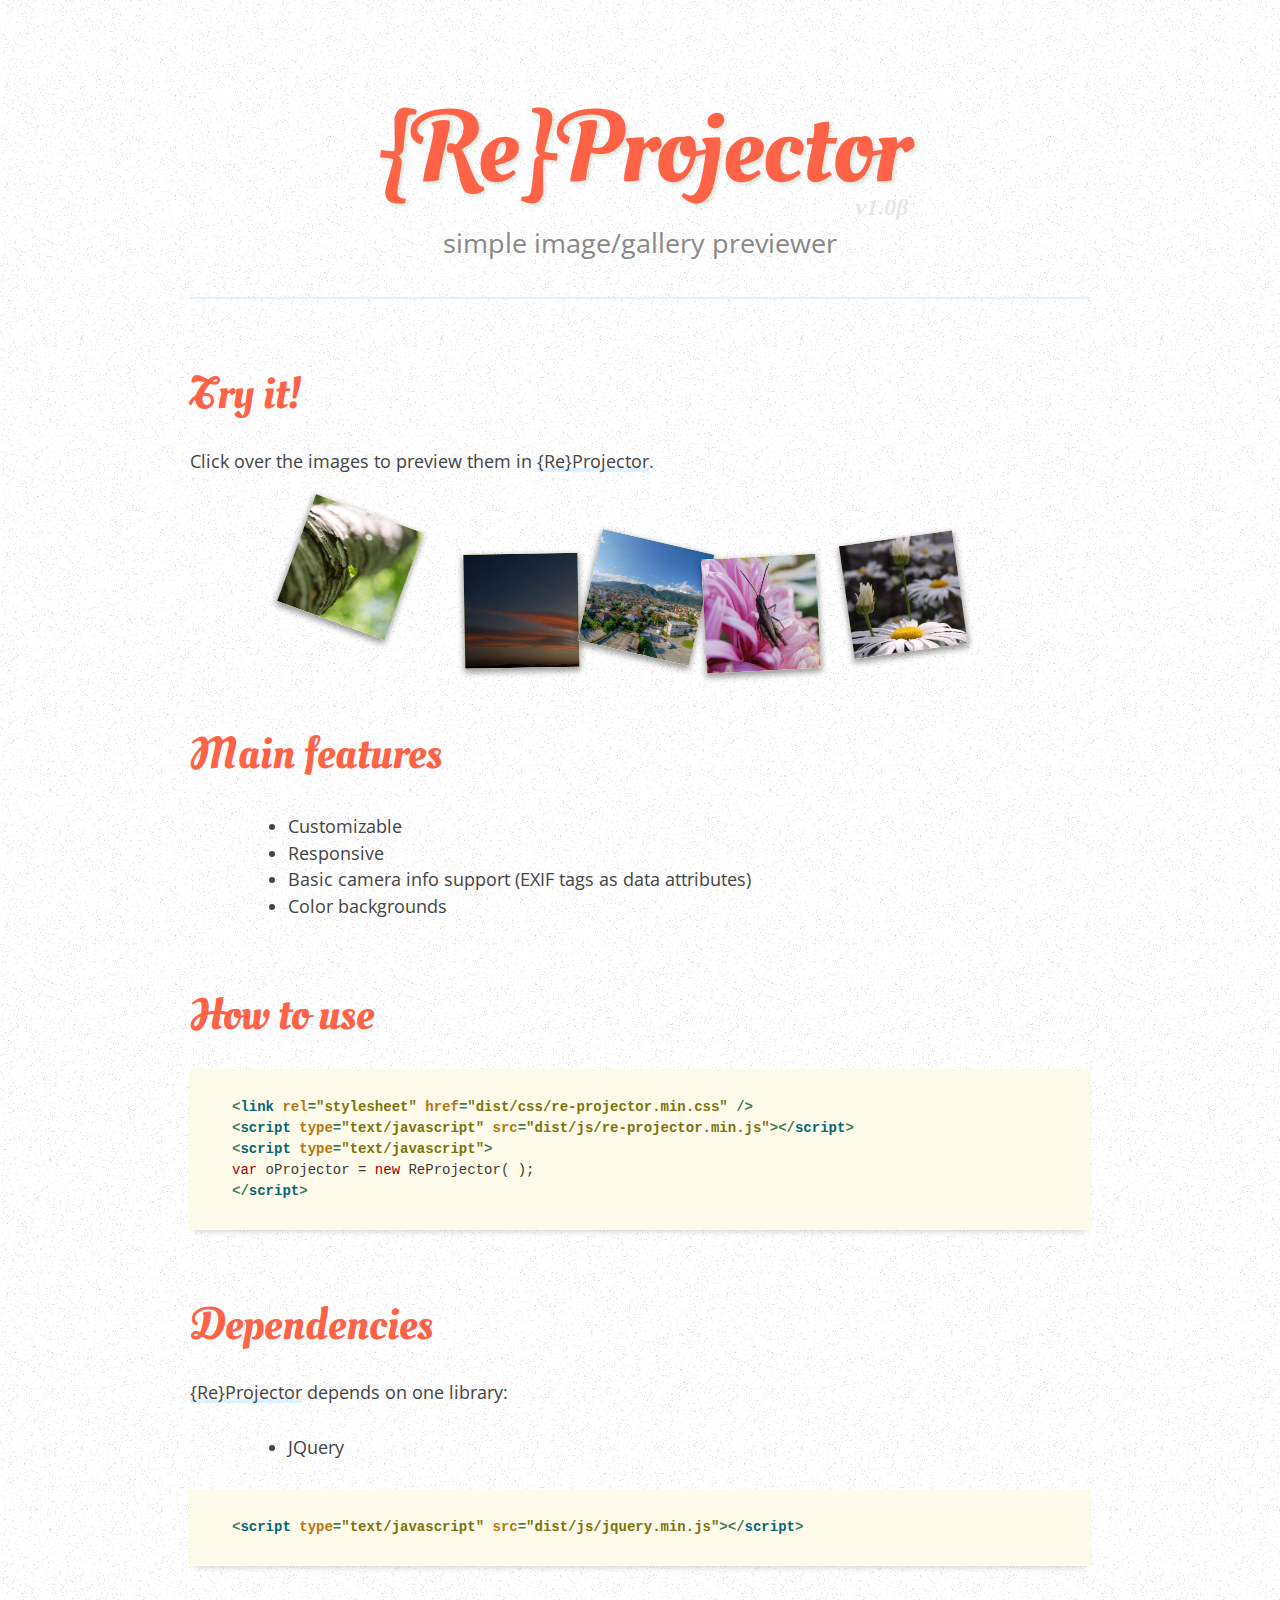
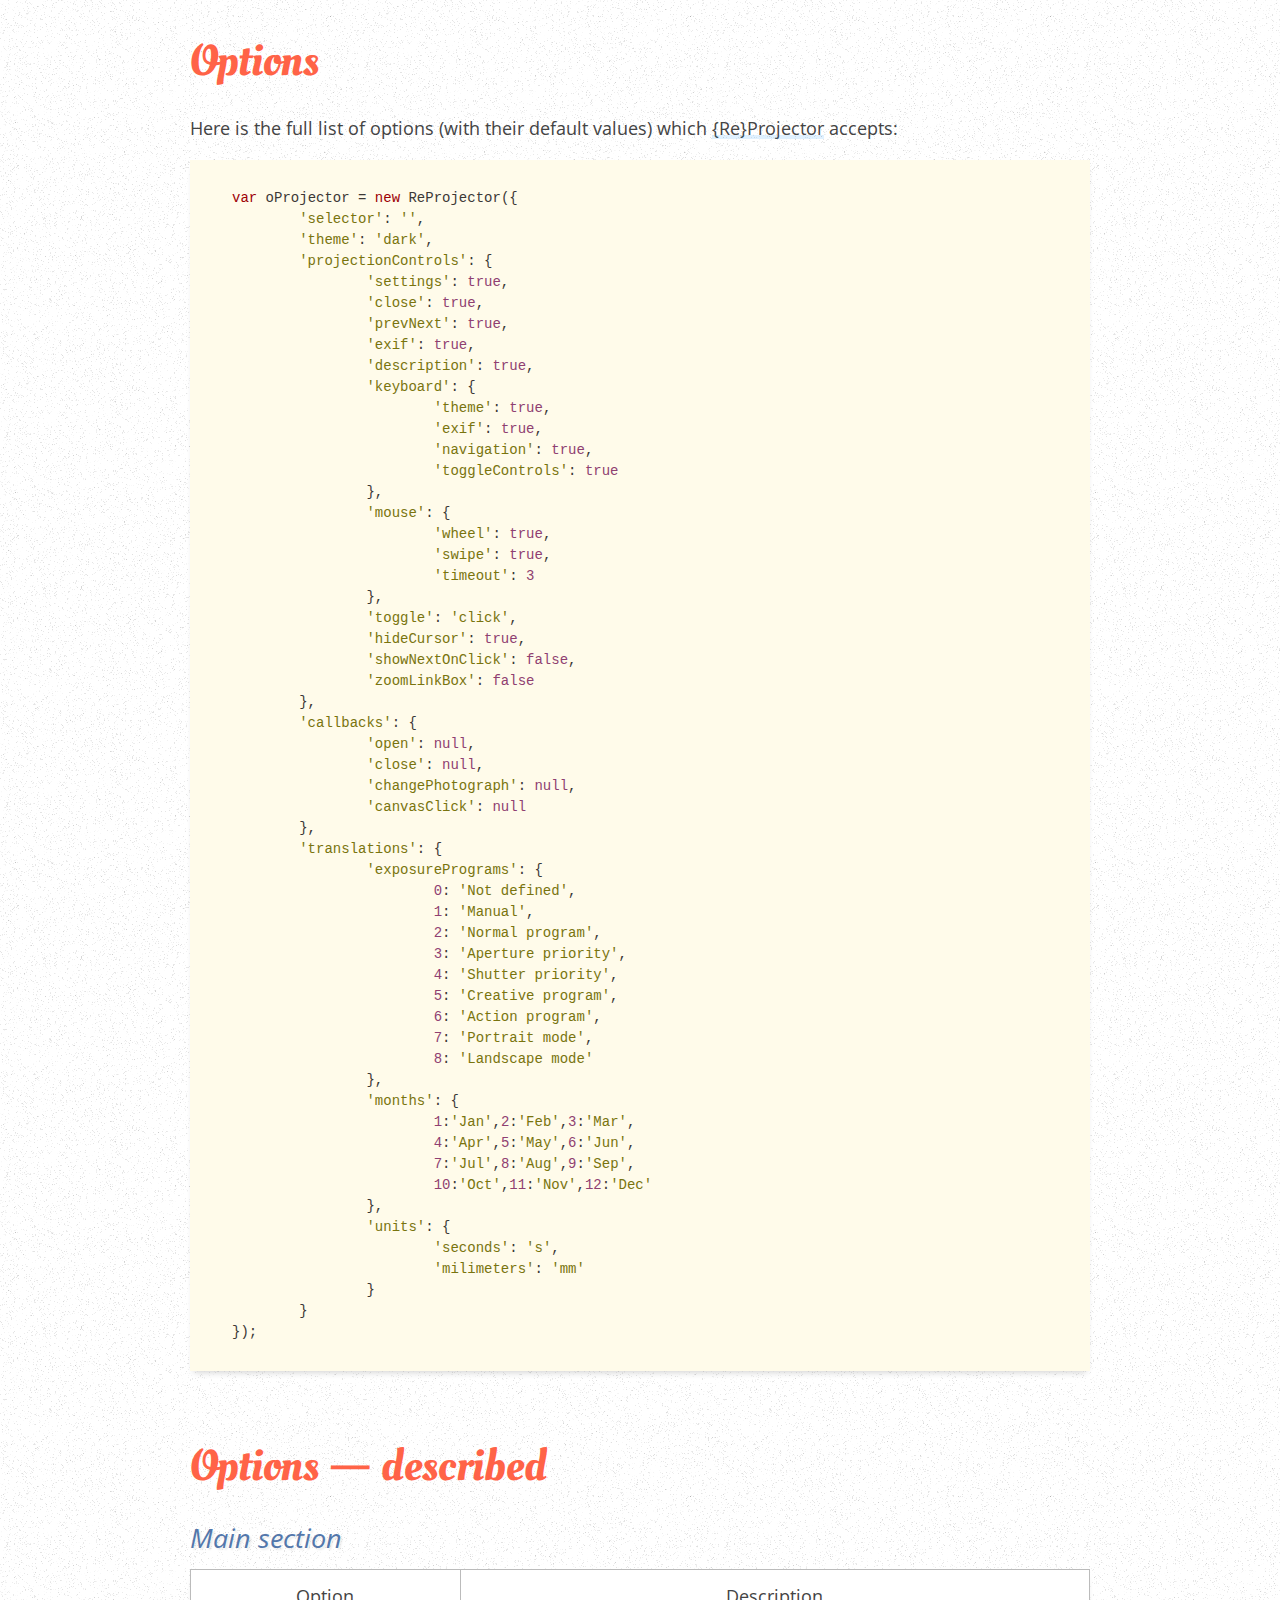
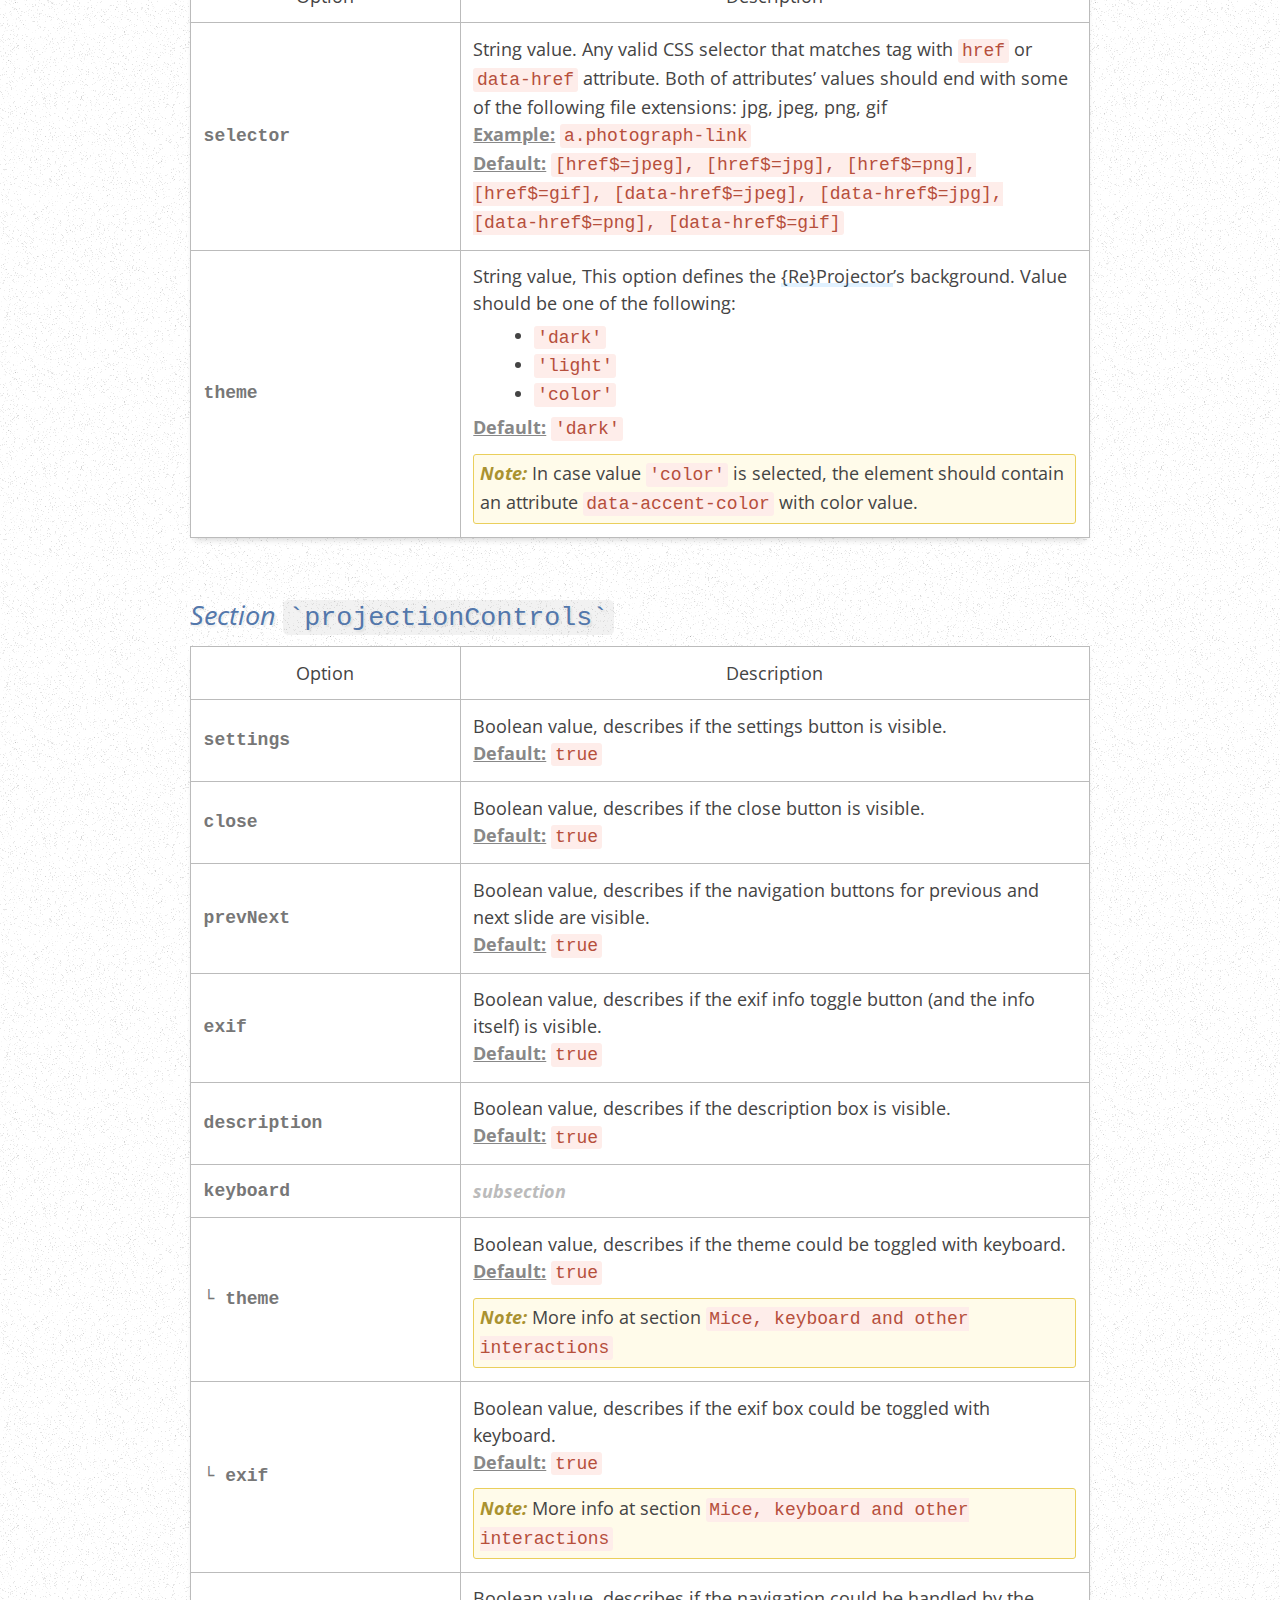
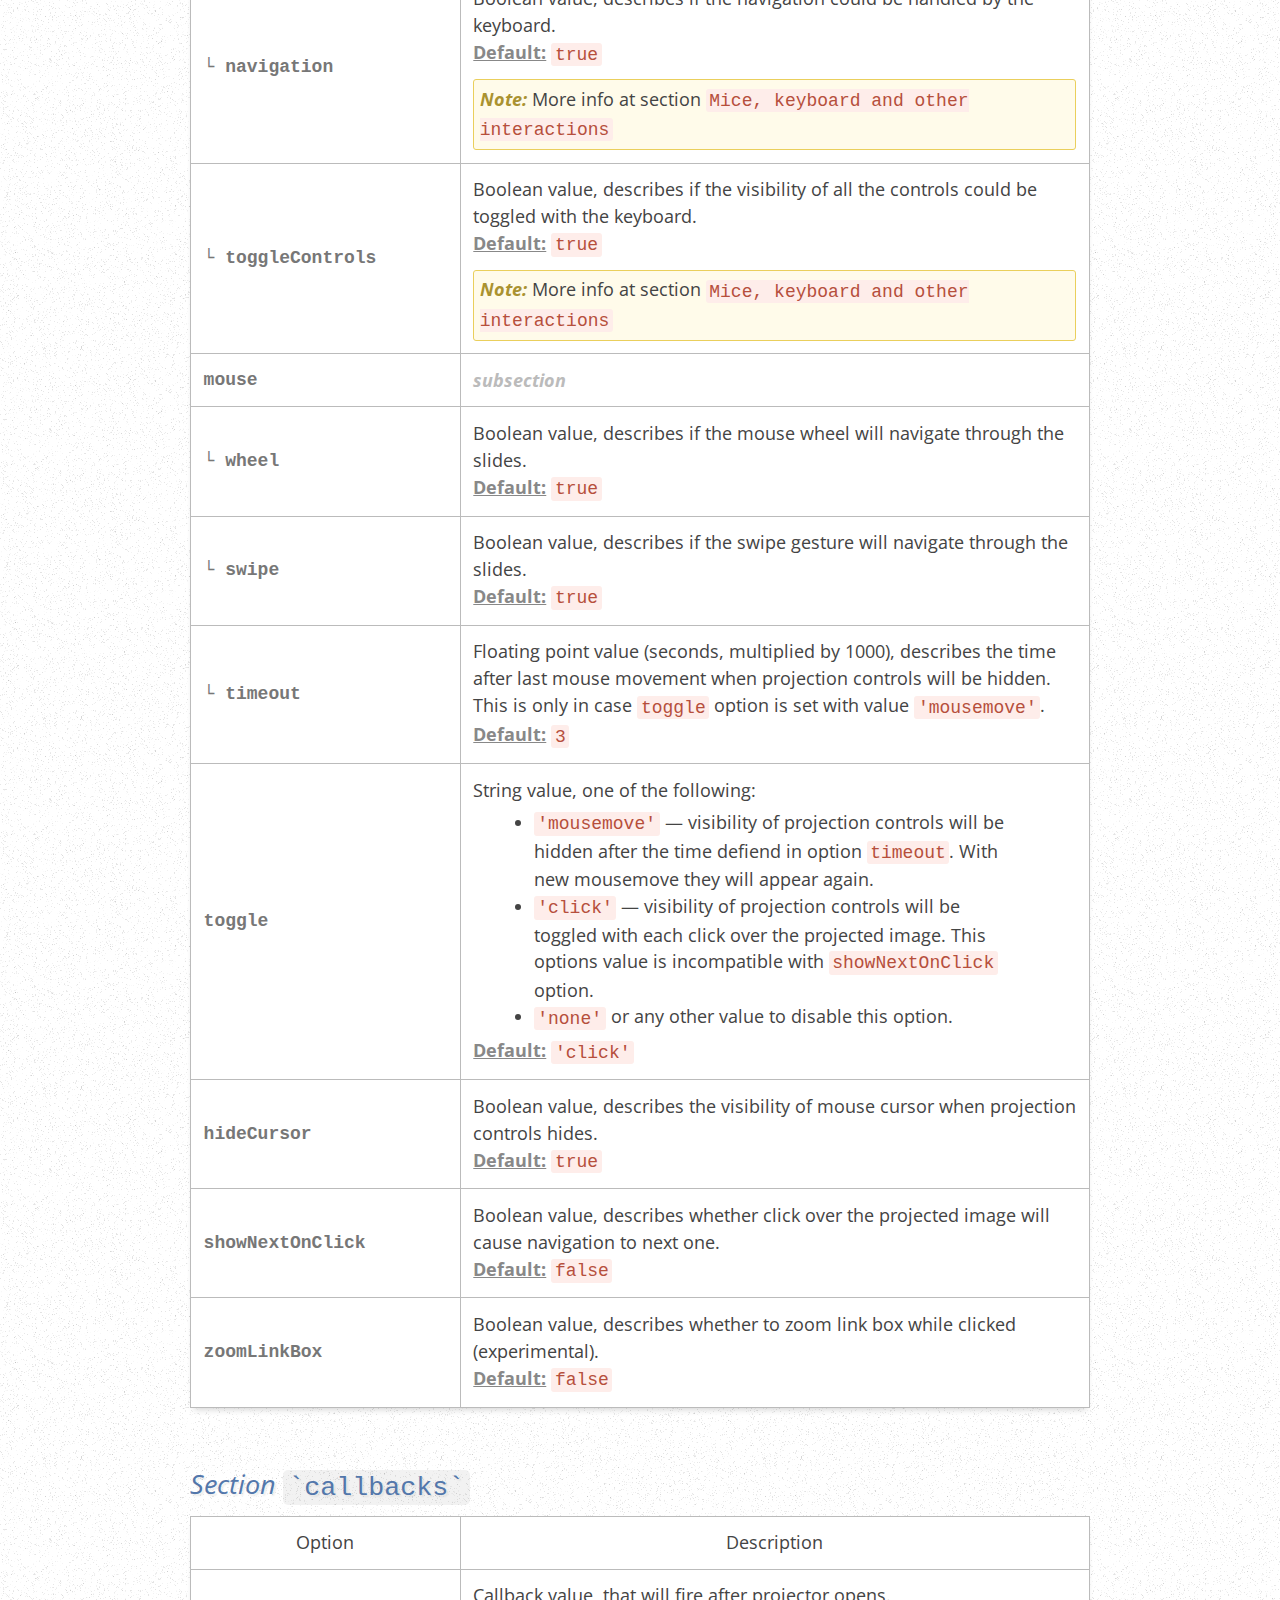
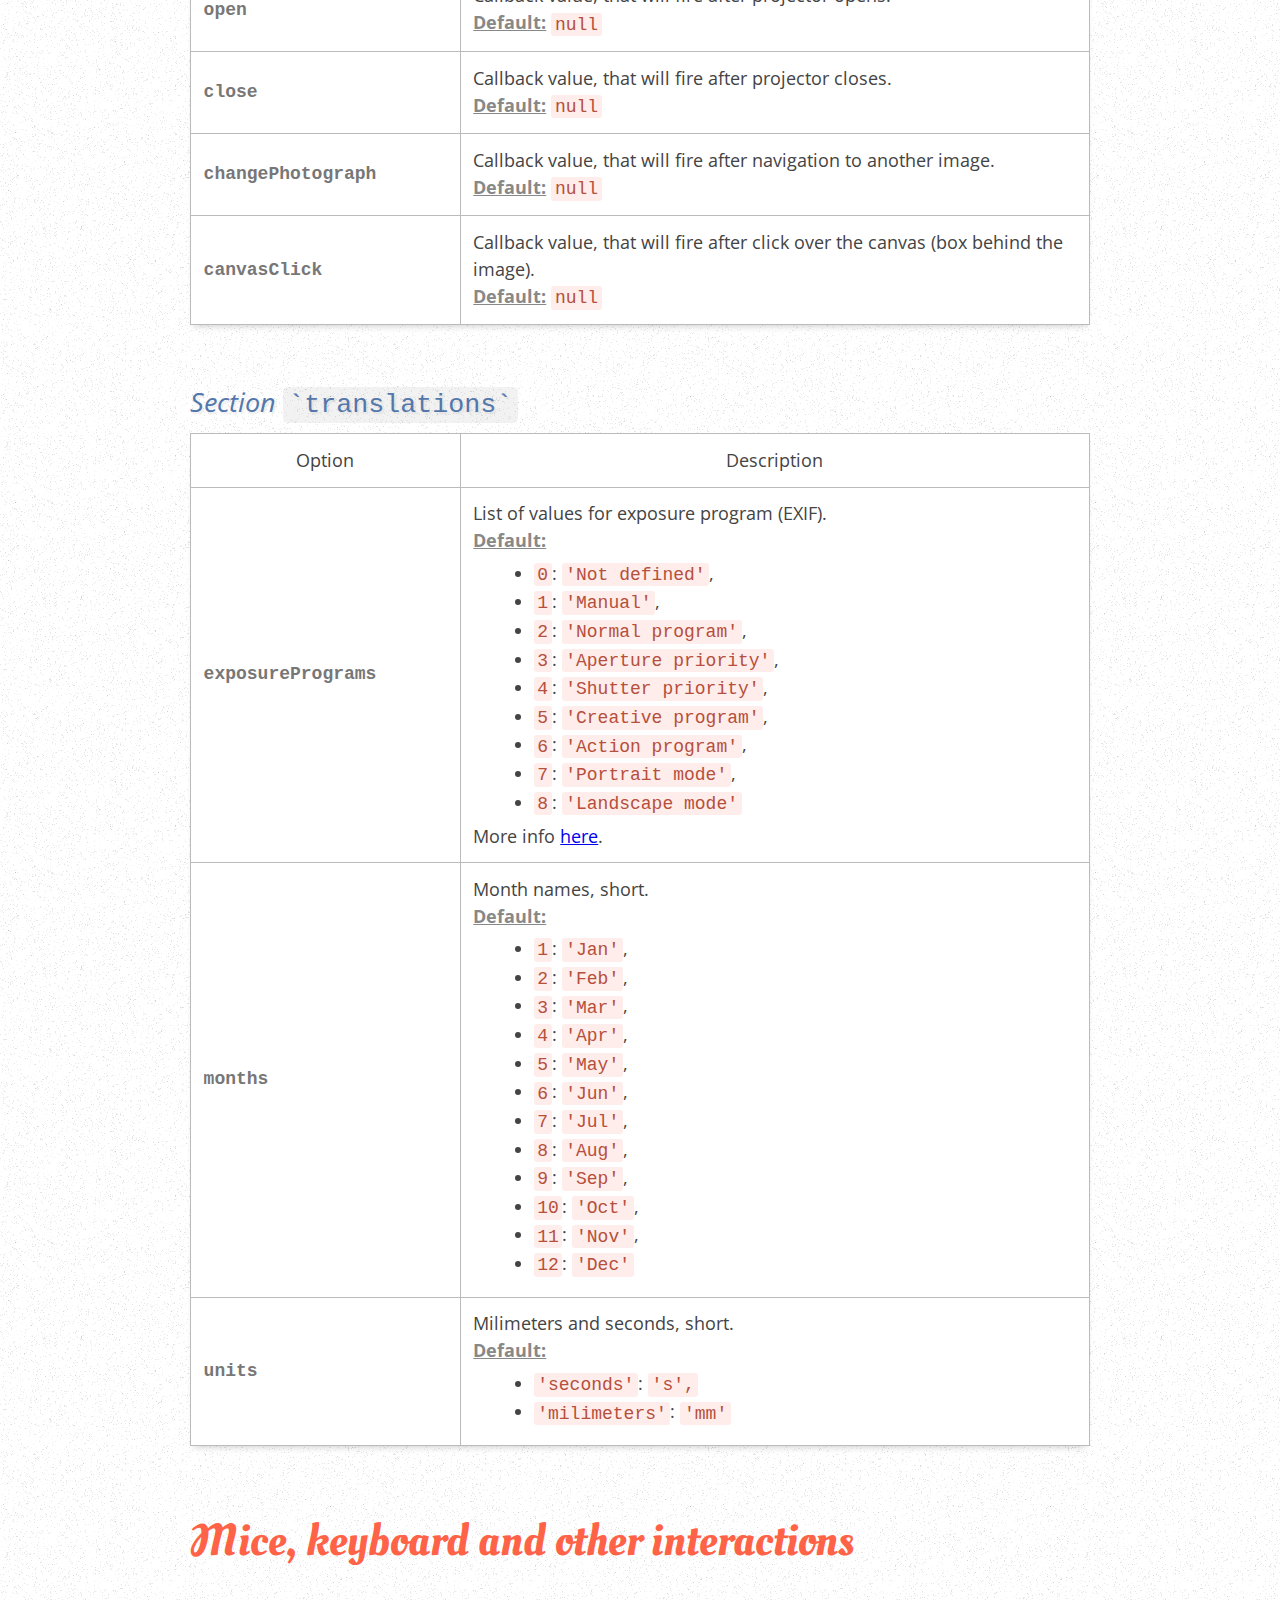
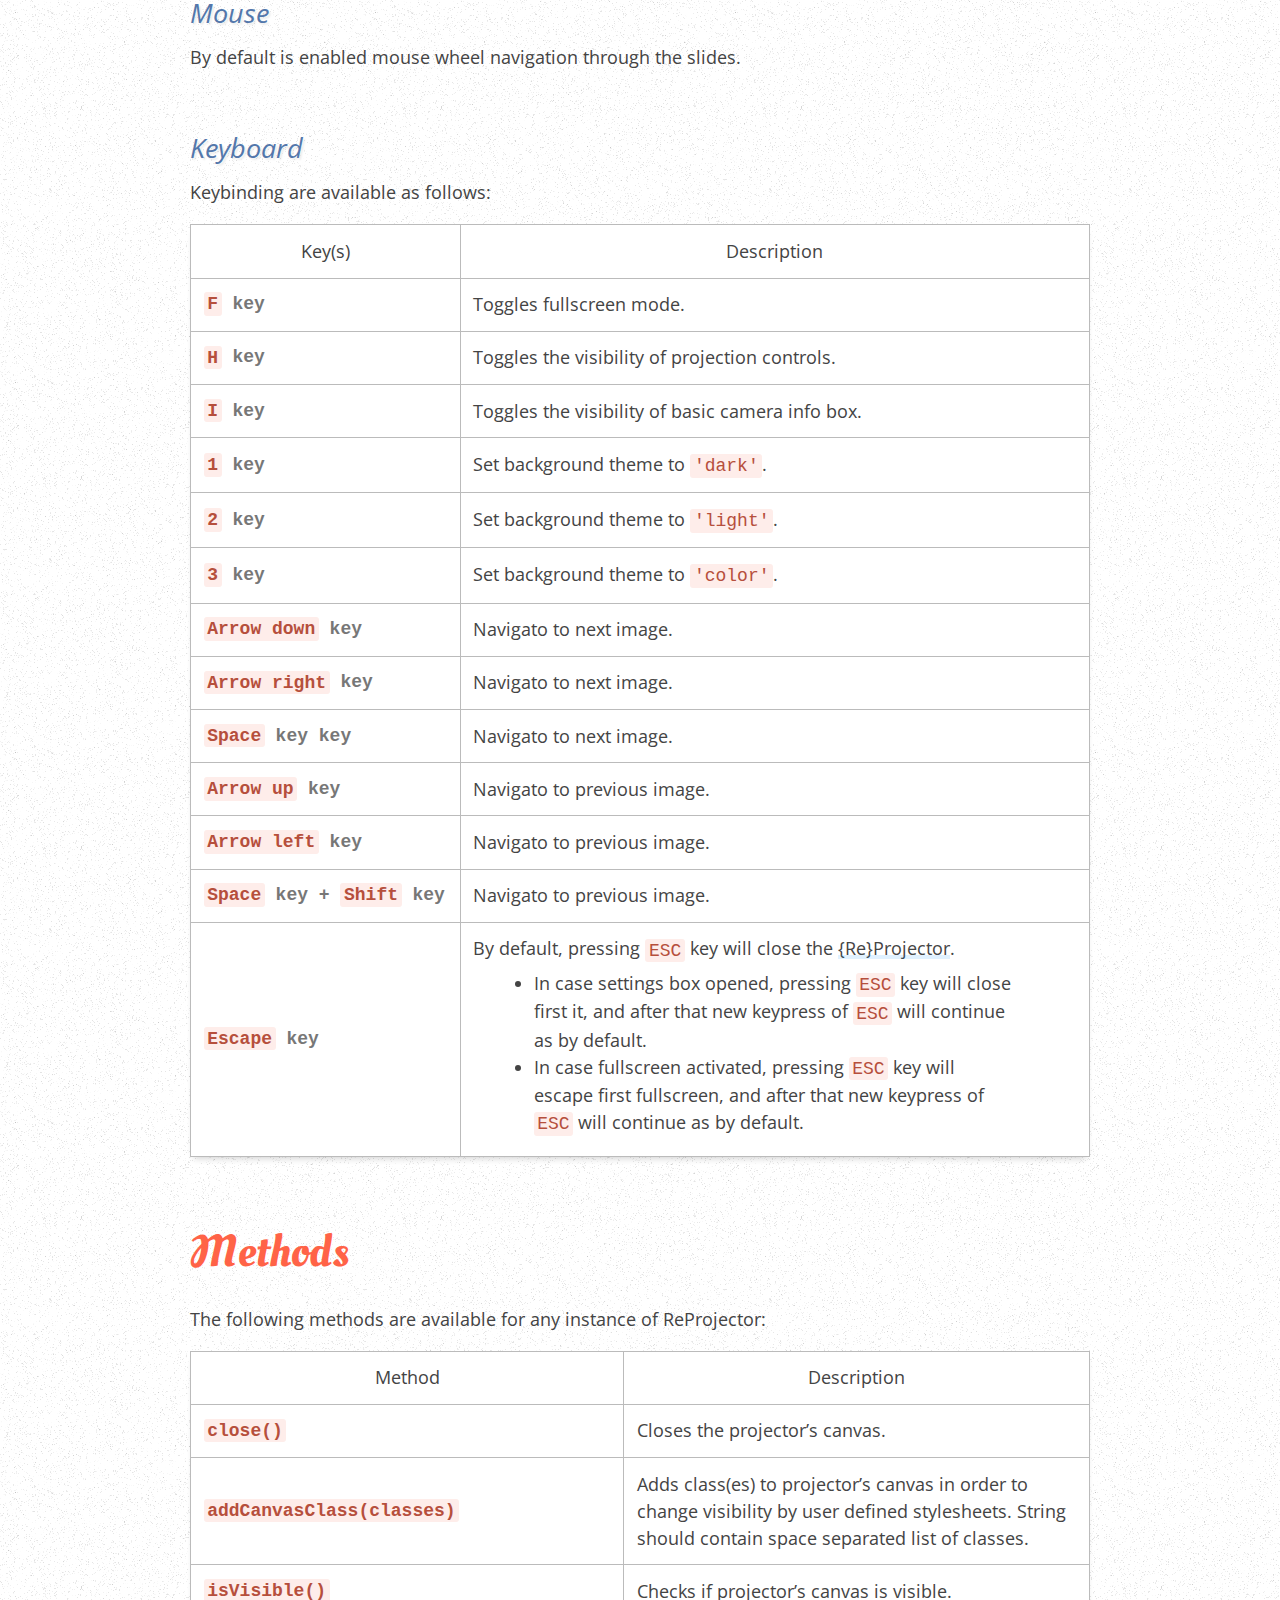
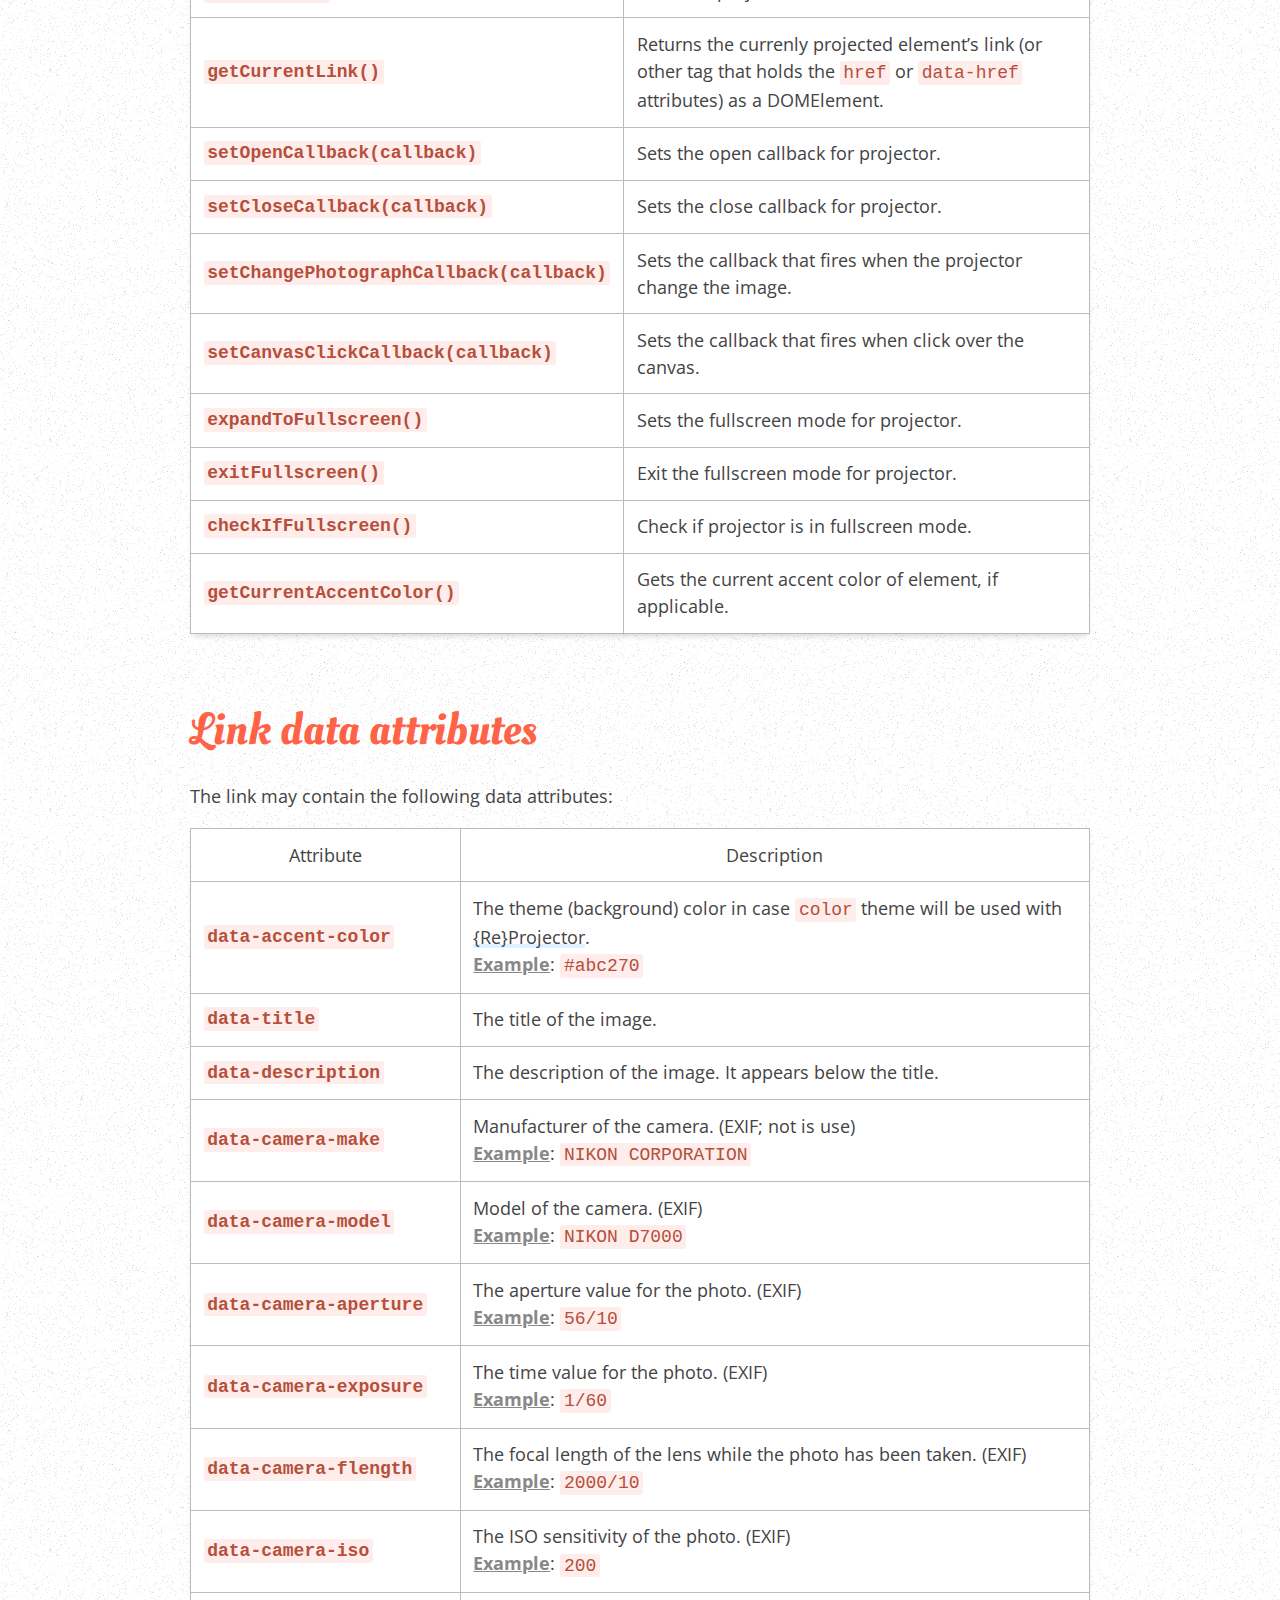
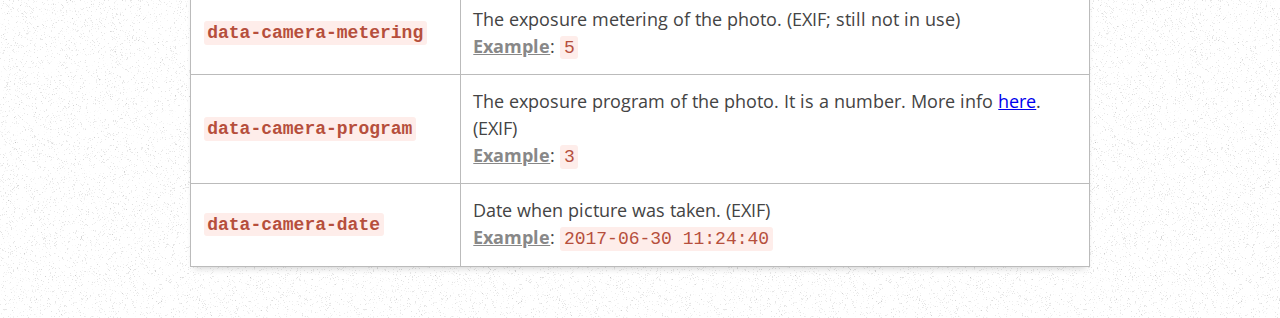
==== commit efc40a5c: "Added link data attributes in description bf v2" ====
--- a/reprojector/index.html
+++ b/reprojector/index.html
@@ -708,8 +708,8 @@
 			</tbody>
 		</table>
 		
-		<h2>Link attributes</h2>
-		<p class="text">The link may contain the following data attributes::</p>
+		<h2>Link data attributes</h2>
+		<p class="text">The link may contain the following data attributes:</p>
 		<table class="table">
 			<caption></caption>
 			<colgroup>
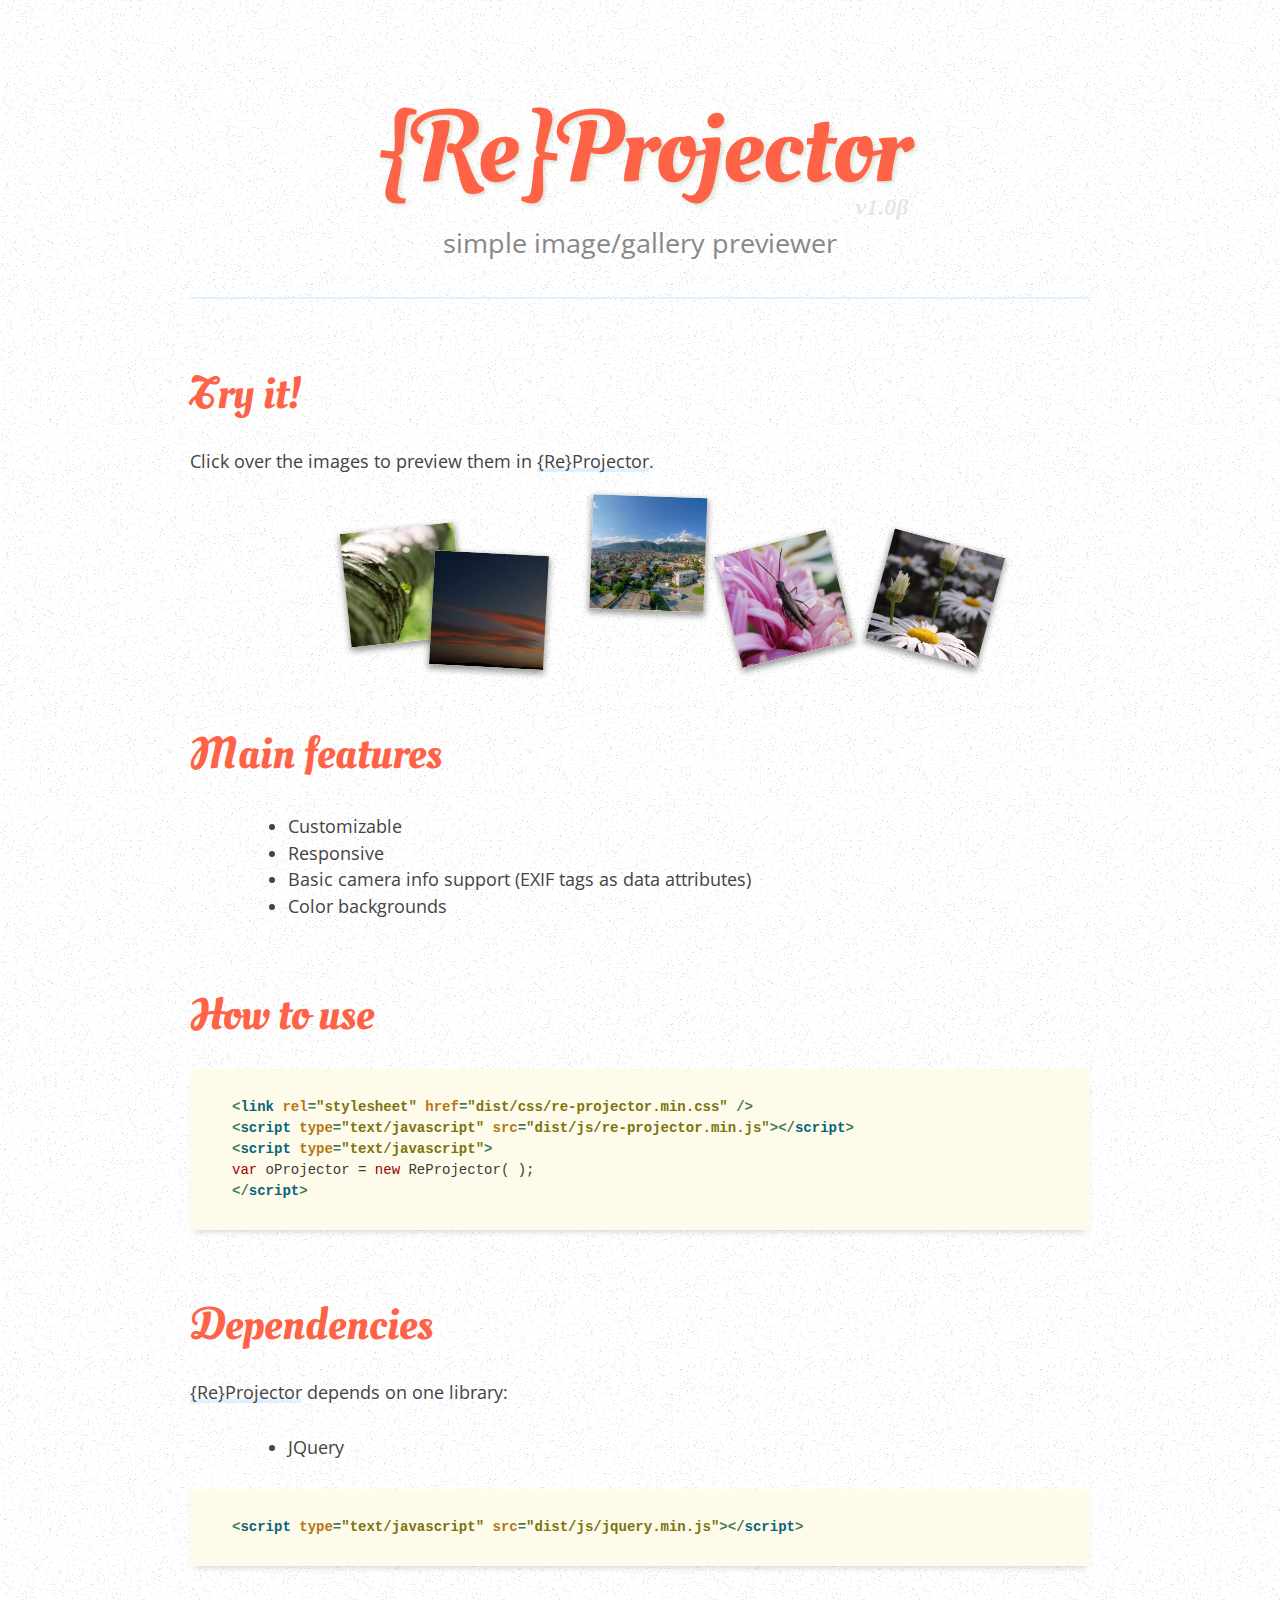
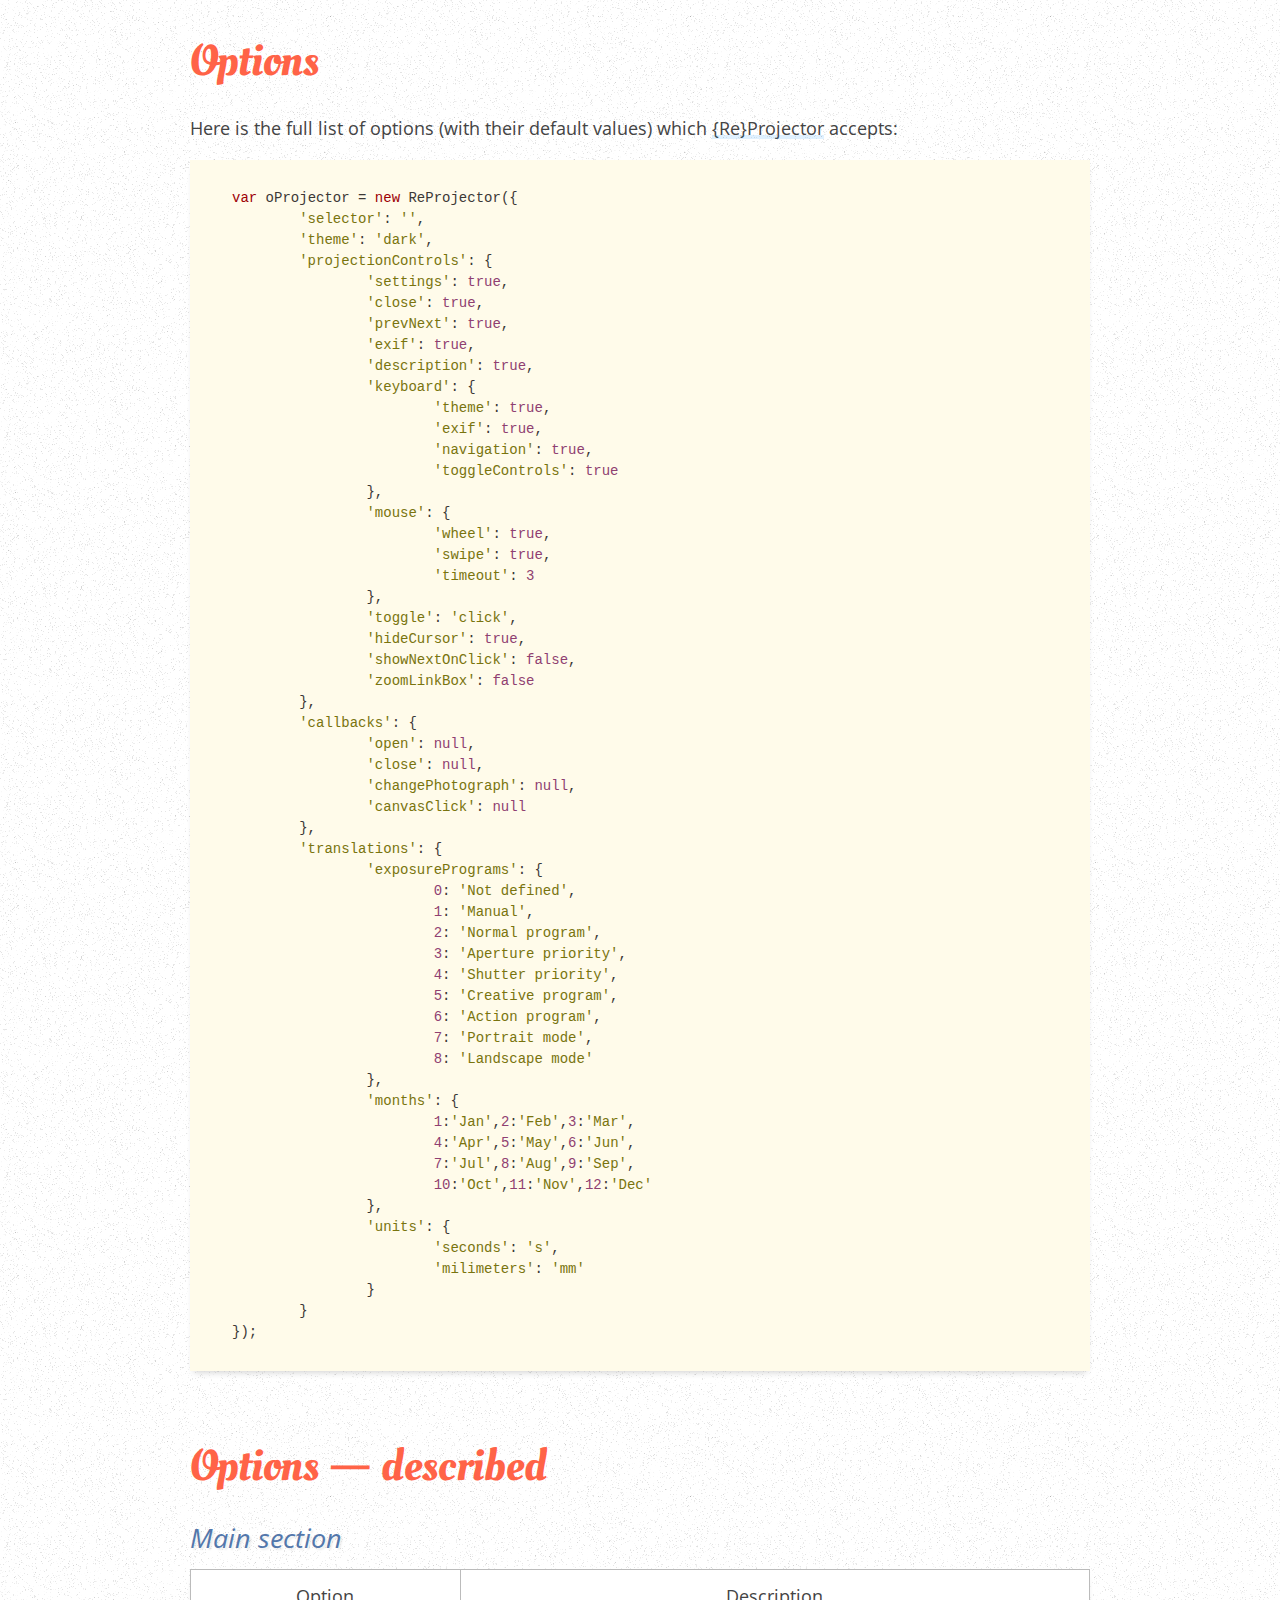
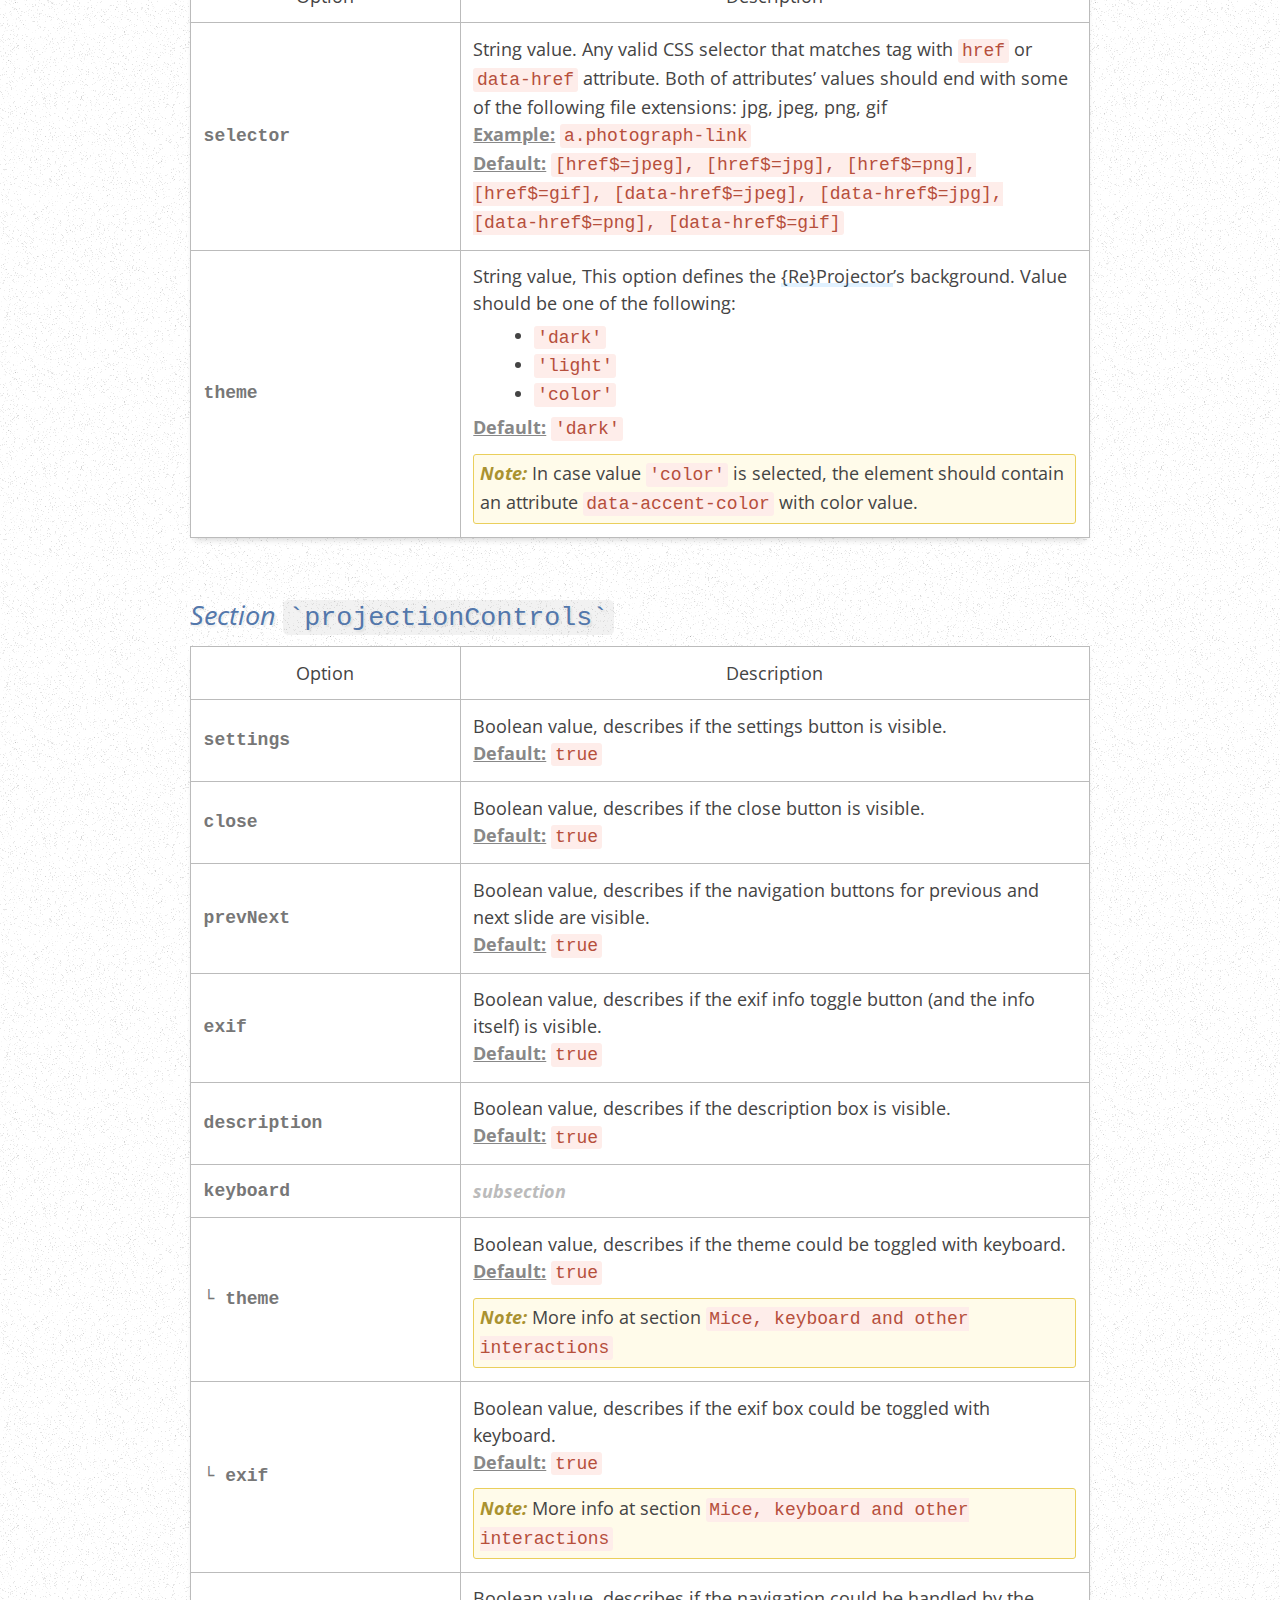
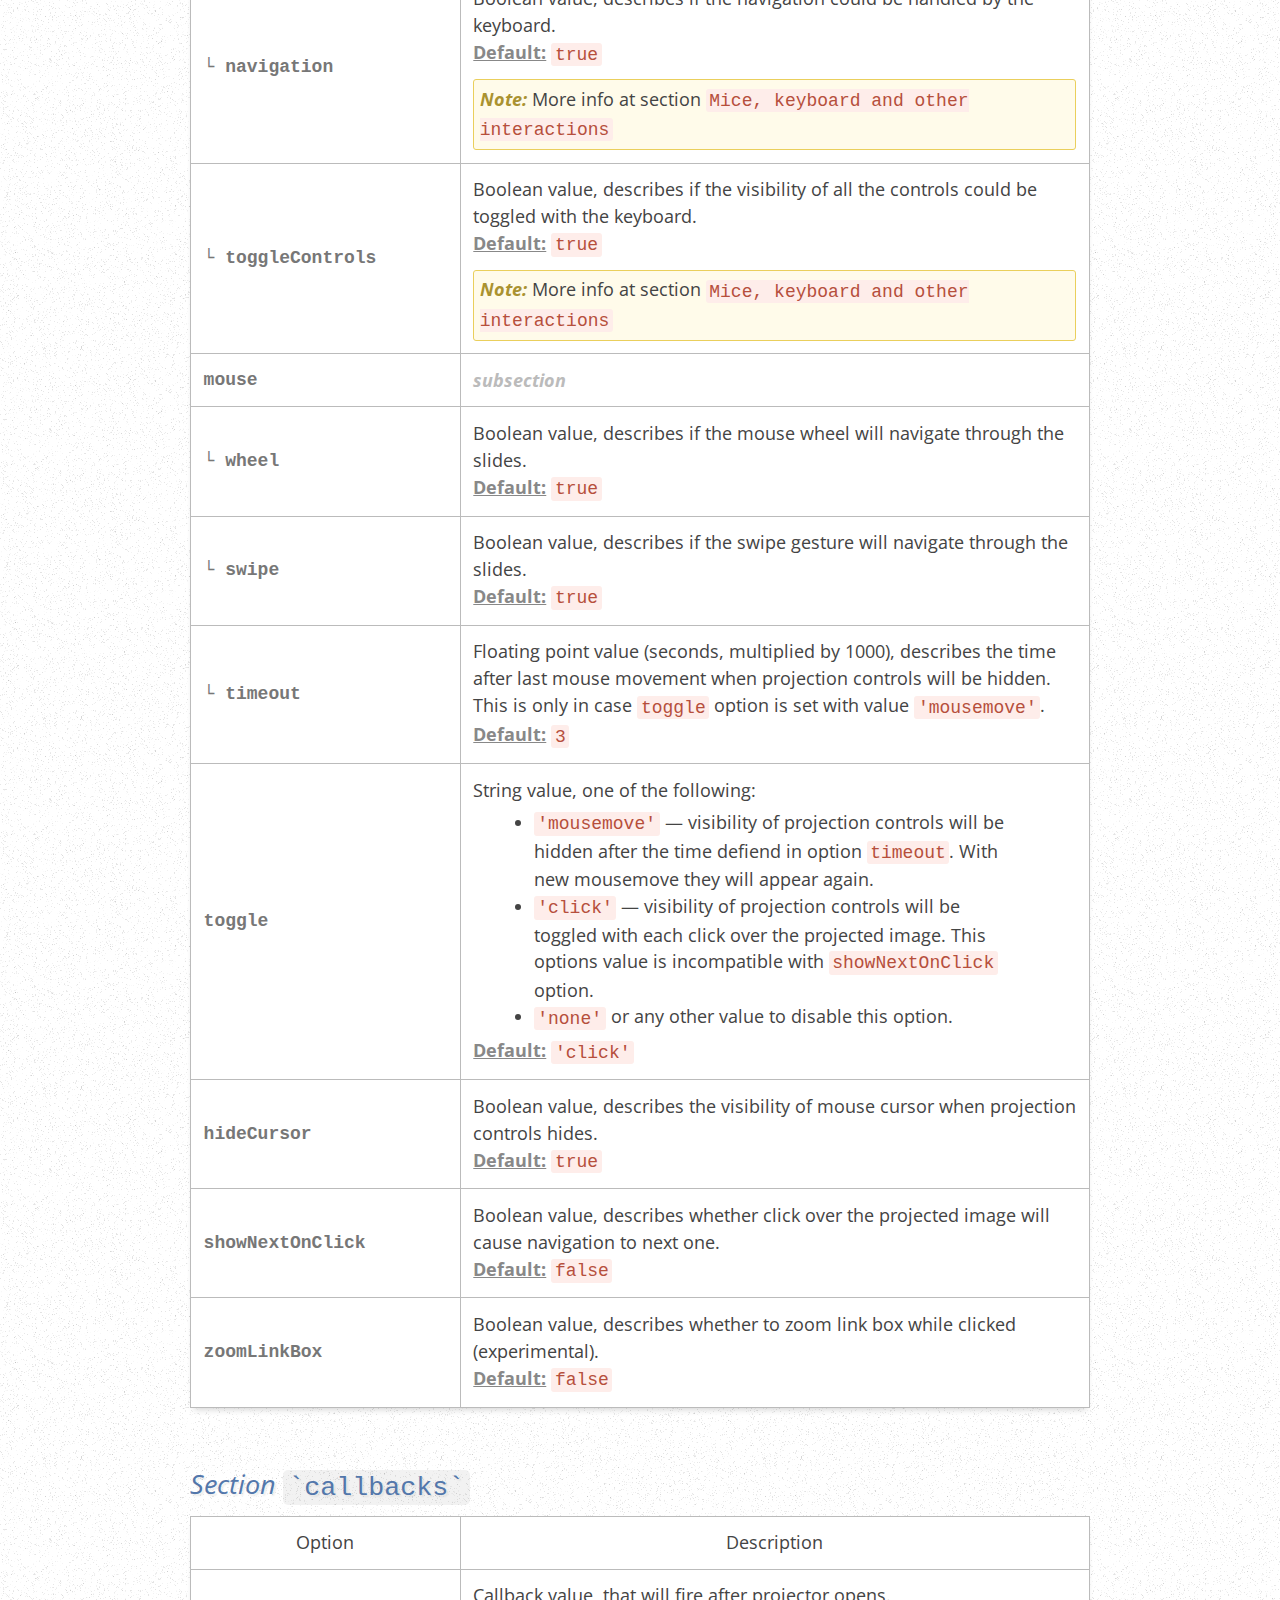
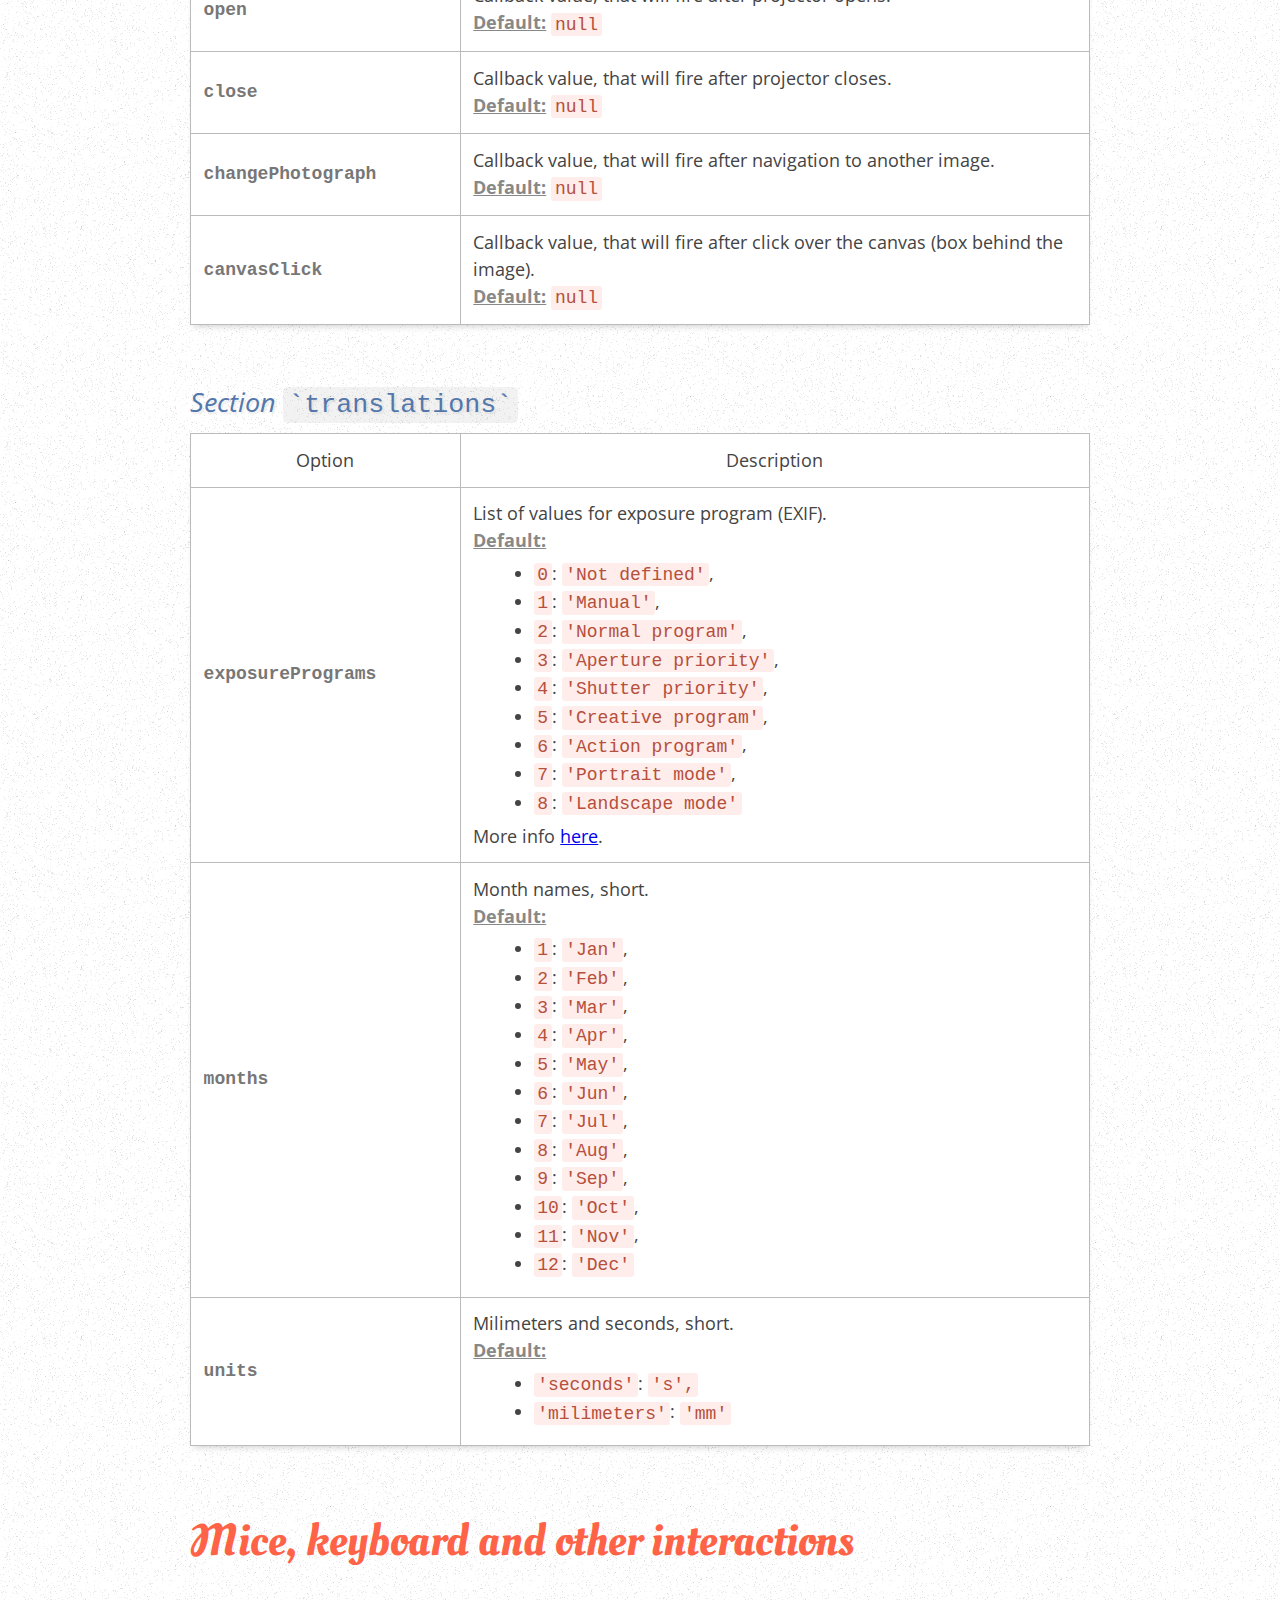
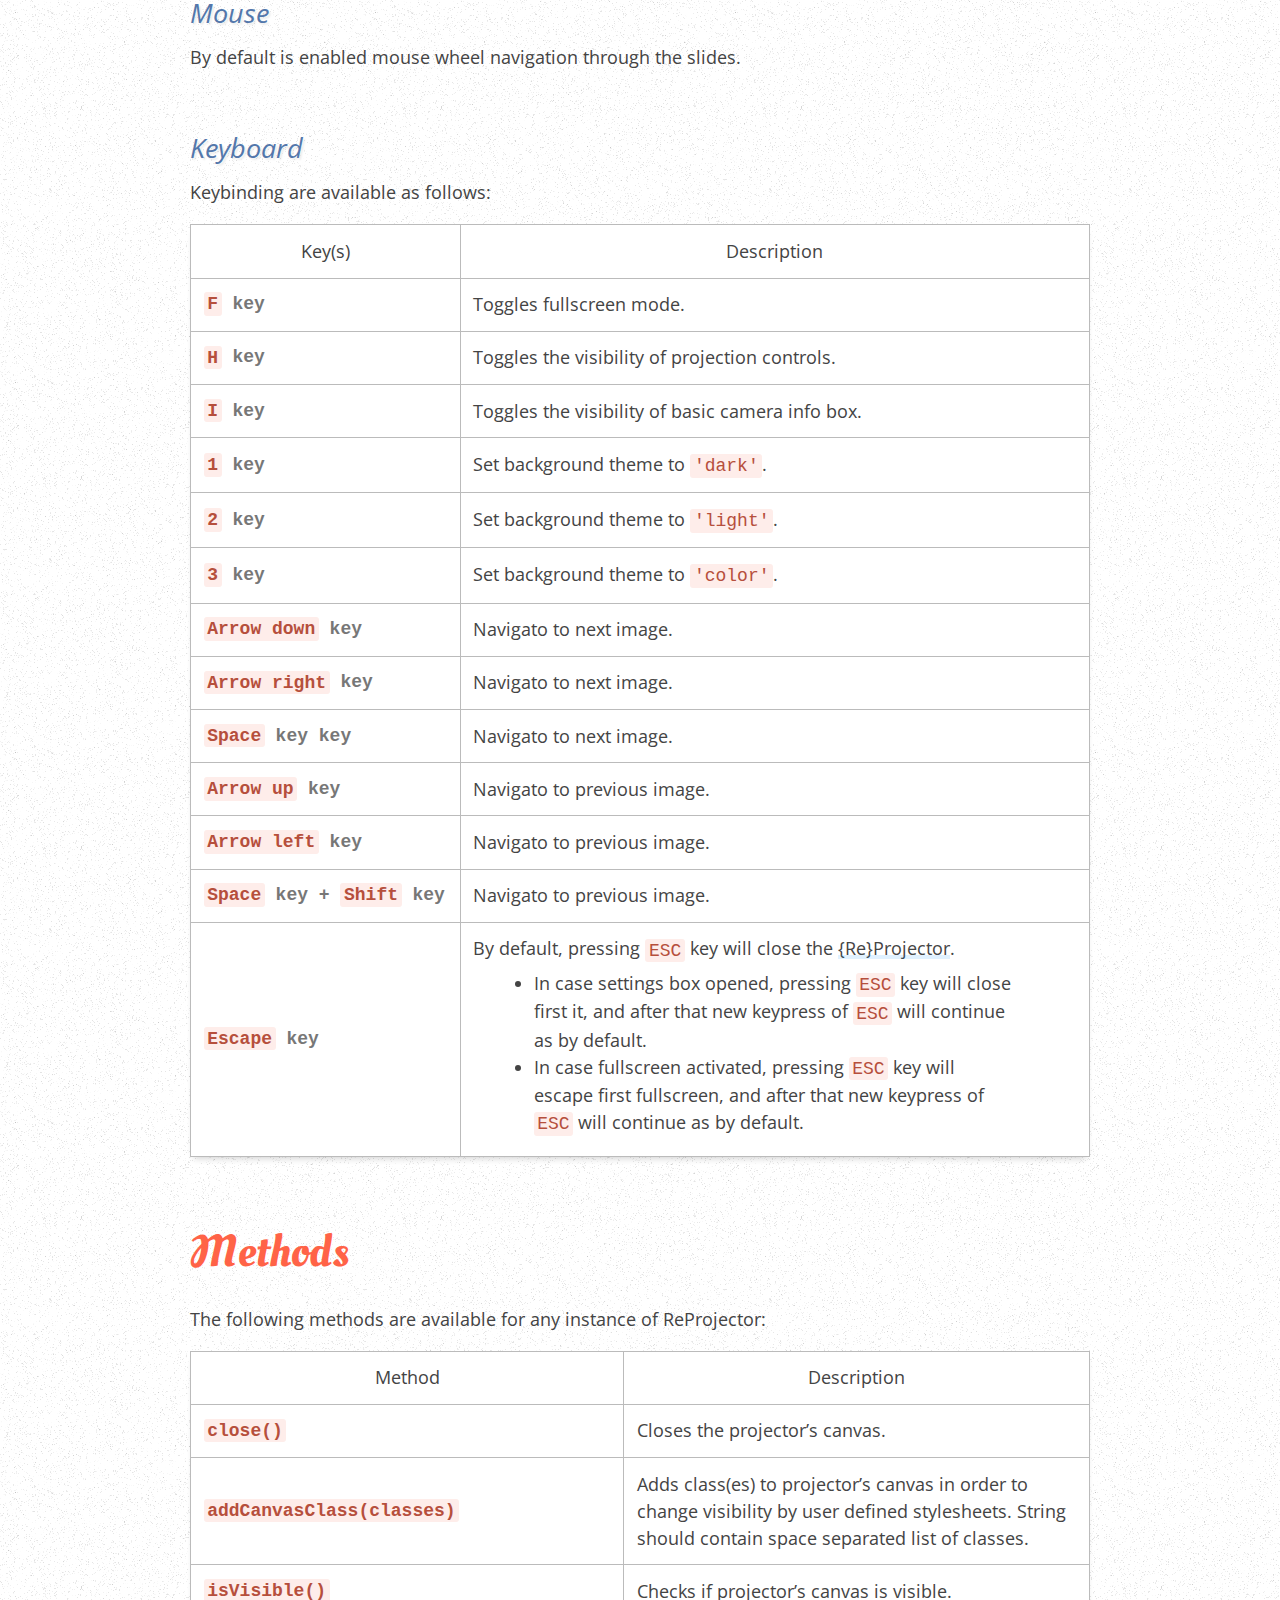
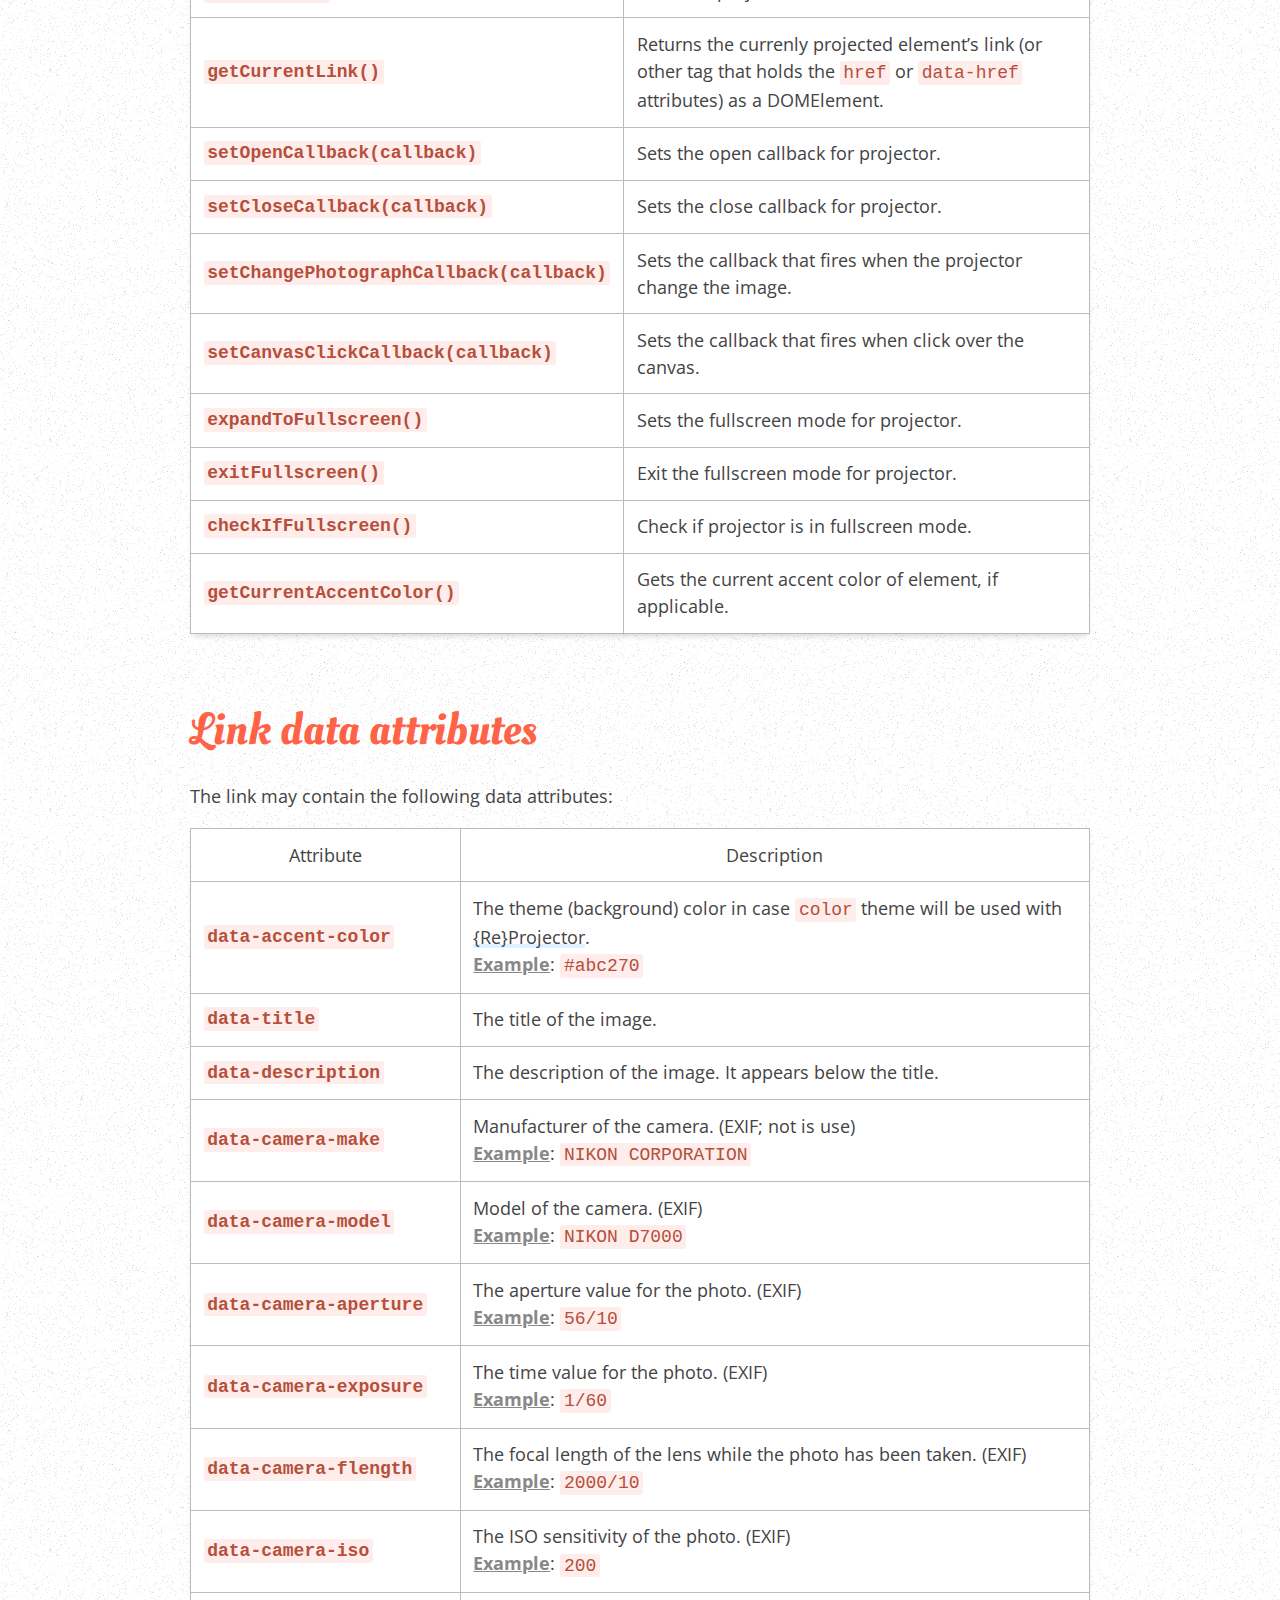
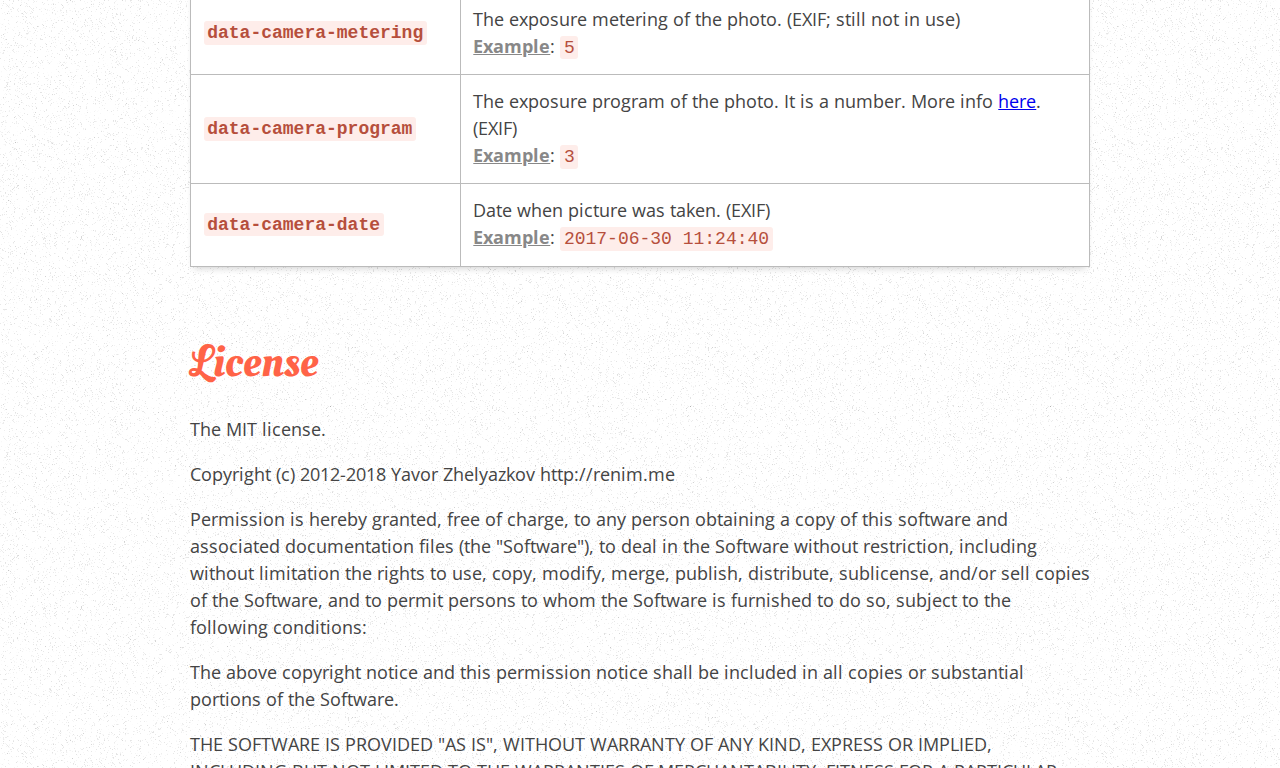
==== commit 5c837deb: "Some copyright notice" ====
--- a/reprojector/index.html
+++ b/reprojector/index.html
@@ -787,7 +787,26 @@
 		</table>
 		
 		<h2>License</h2>
-		<p class="text">MIT.</p>
+		<p class="text">The MIT license.</p>
+		<p class="text">Copyright (c) 2012-2018 Yavor Zhelyazkov http://renim.me</p>
+
+		<p class="text">Permission is hereby granted, free of charge, to any person obtaining a copy
+		of this software and associated documentation files (the "Software"), to deal
+		in the Software without restriction, including without limitation the rights
+		to use, copy, modify, merge, publish, distribute, sublicense, and/or sell
+		copies of the Software, and to permit persons to whom the Software is
+		furnished to do so, subject to the following conditions:</p>
+
+		<p class="text">The above copyright notice and this permission notice shall be included in
+		all copies or substantial portions of the Software.</p>
+
+		<p class="text">THE SOFTWARE IS PROVIDED "AS IS", WITHOUT WARRANTY OF ANY KIND, EXPRESS OR
+		IMPLIED, INCLUDING BUT NOT LIMITED TO THE WARRANTIES OF MERCHANTABILITY,
+		FITNESS FOR A PARTICULAR PURPOSE AND NONINFRINGEMENT. IN NO EVENT SHALL THE
+		AUTHORS OR COPYRIGHT HOLDERS BE LIABLE FOR ANY CLAIM, DAMAGES OR OTHER
+		LIABILITY, WHETHER IN AN ACTION OF CONTRACT, TORT OR OTHERWISE, ARISING FROM,
+		OUT OF OR IN CONNECTION WITH THE SOFTWARE OR THE USE OR OTHER DEALINGS IN
+		THE SOFTWARE.</p>
 		
 		<!-- build:js js/jquery.min.js -->
 		<script type="text/javascript" src="js/jquery/jquery.min.js"></script>
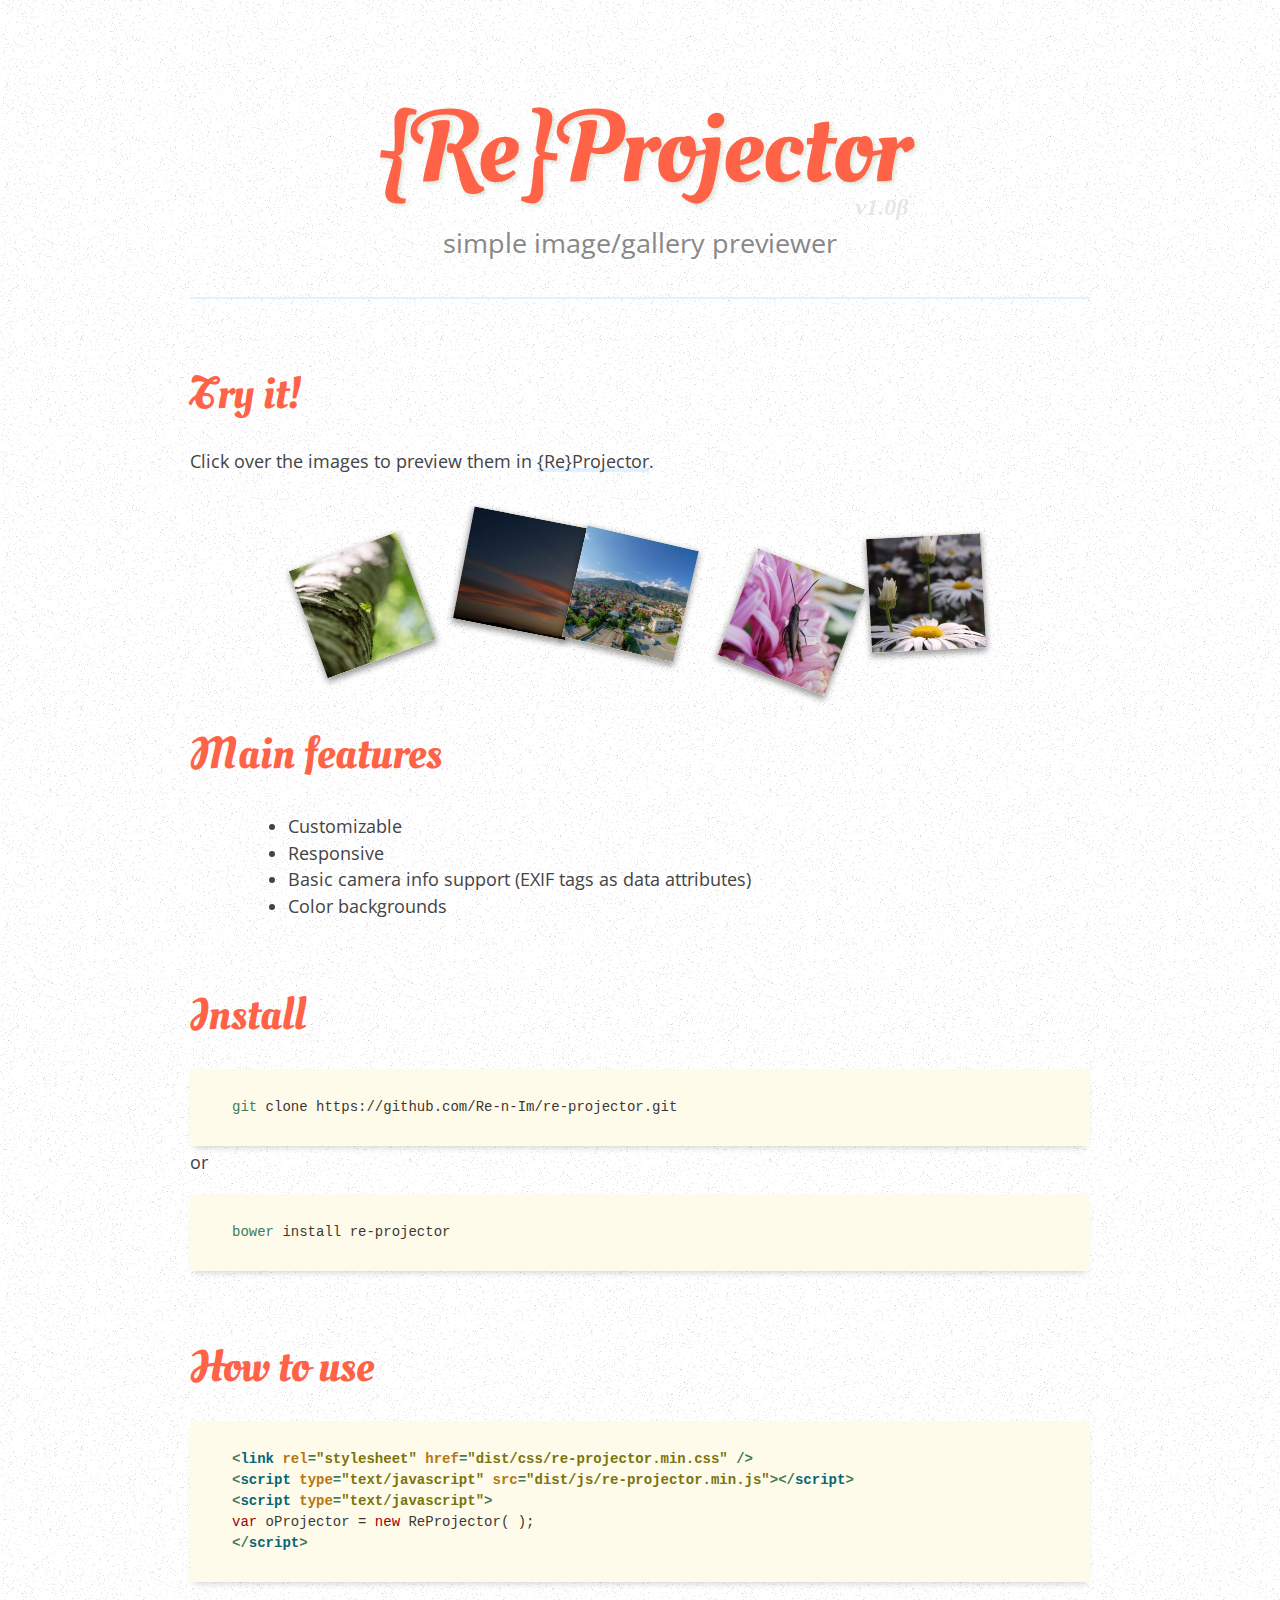
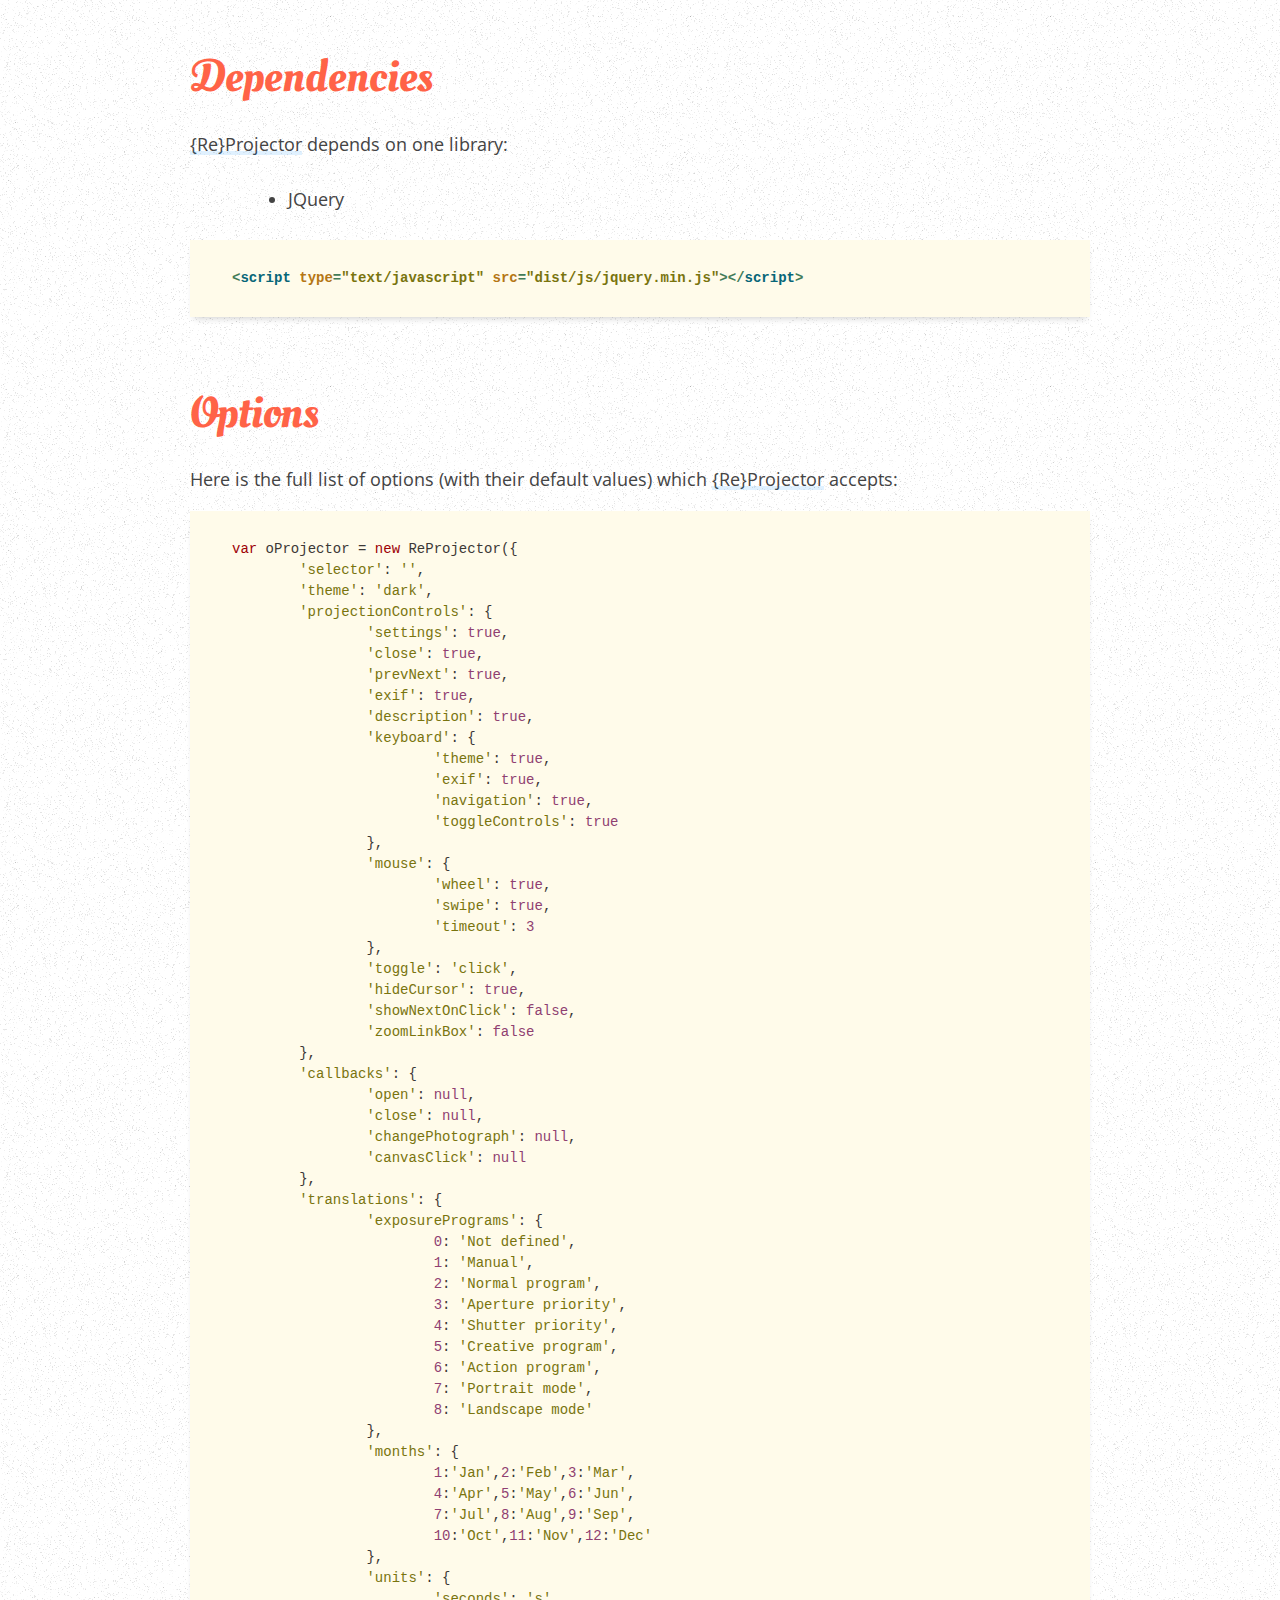
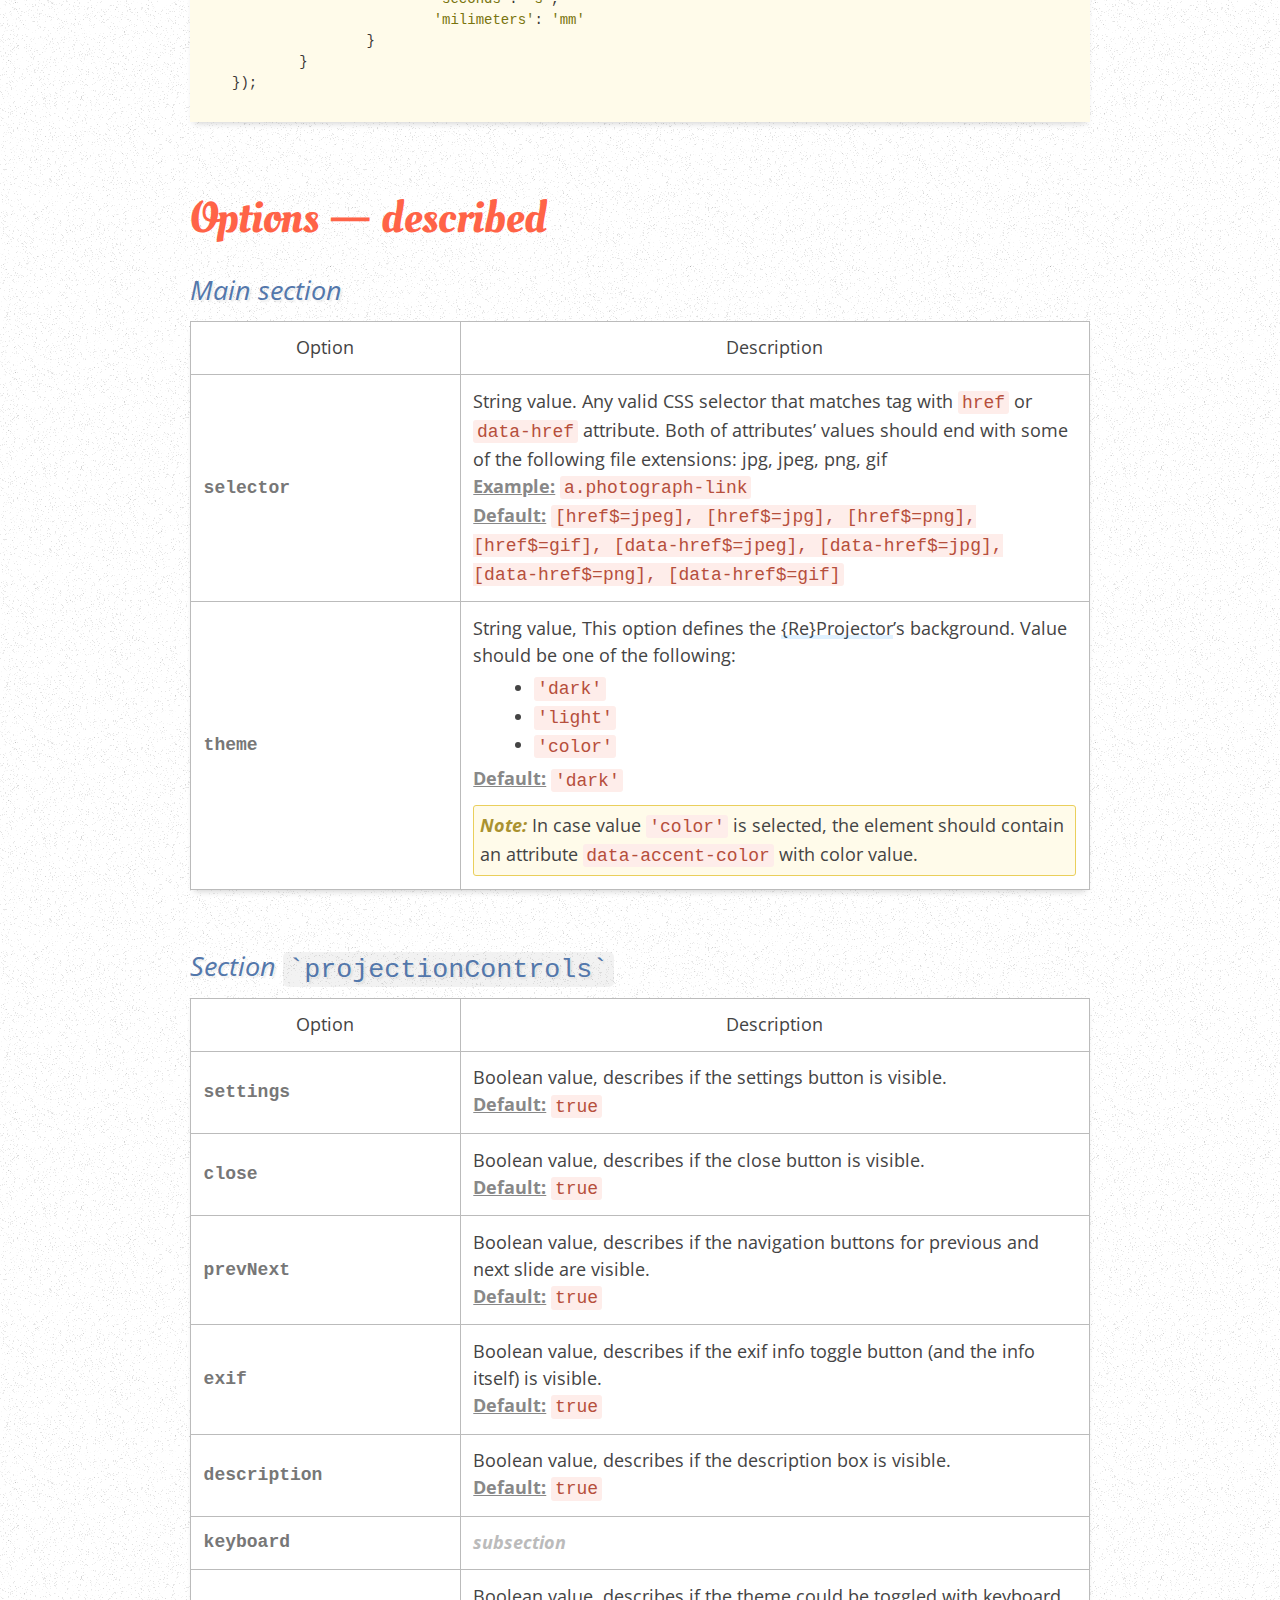
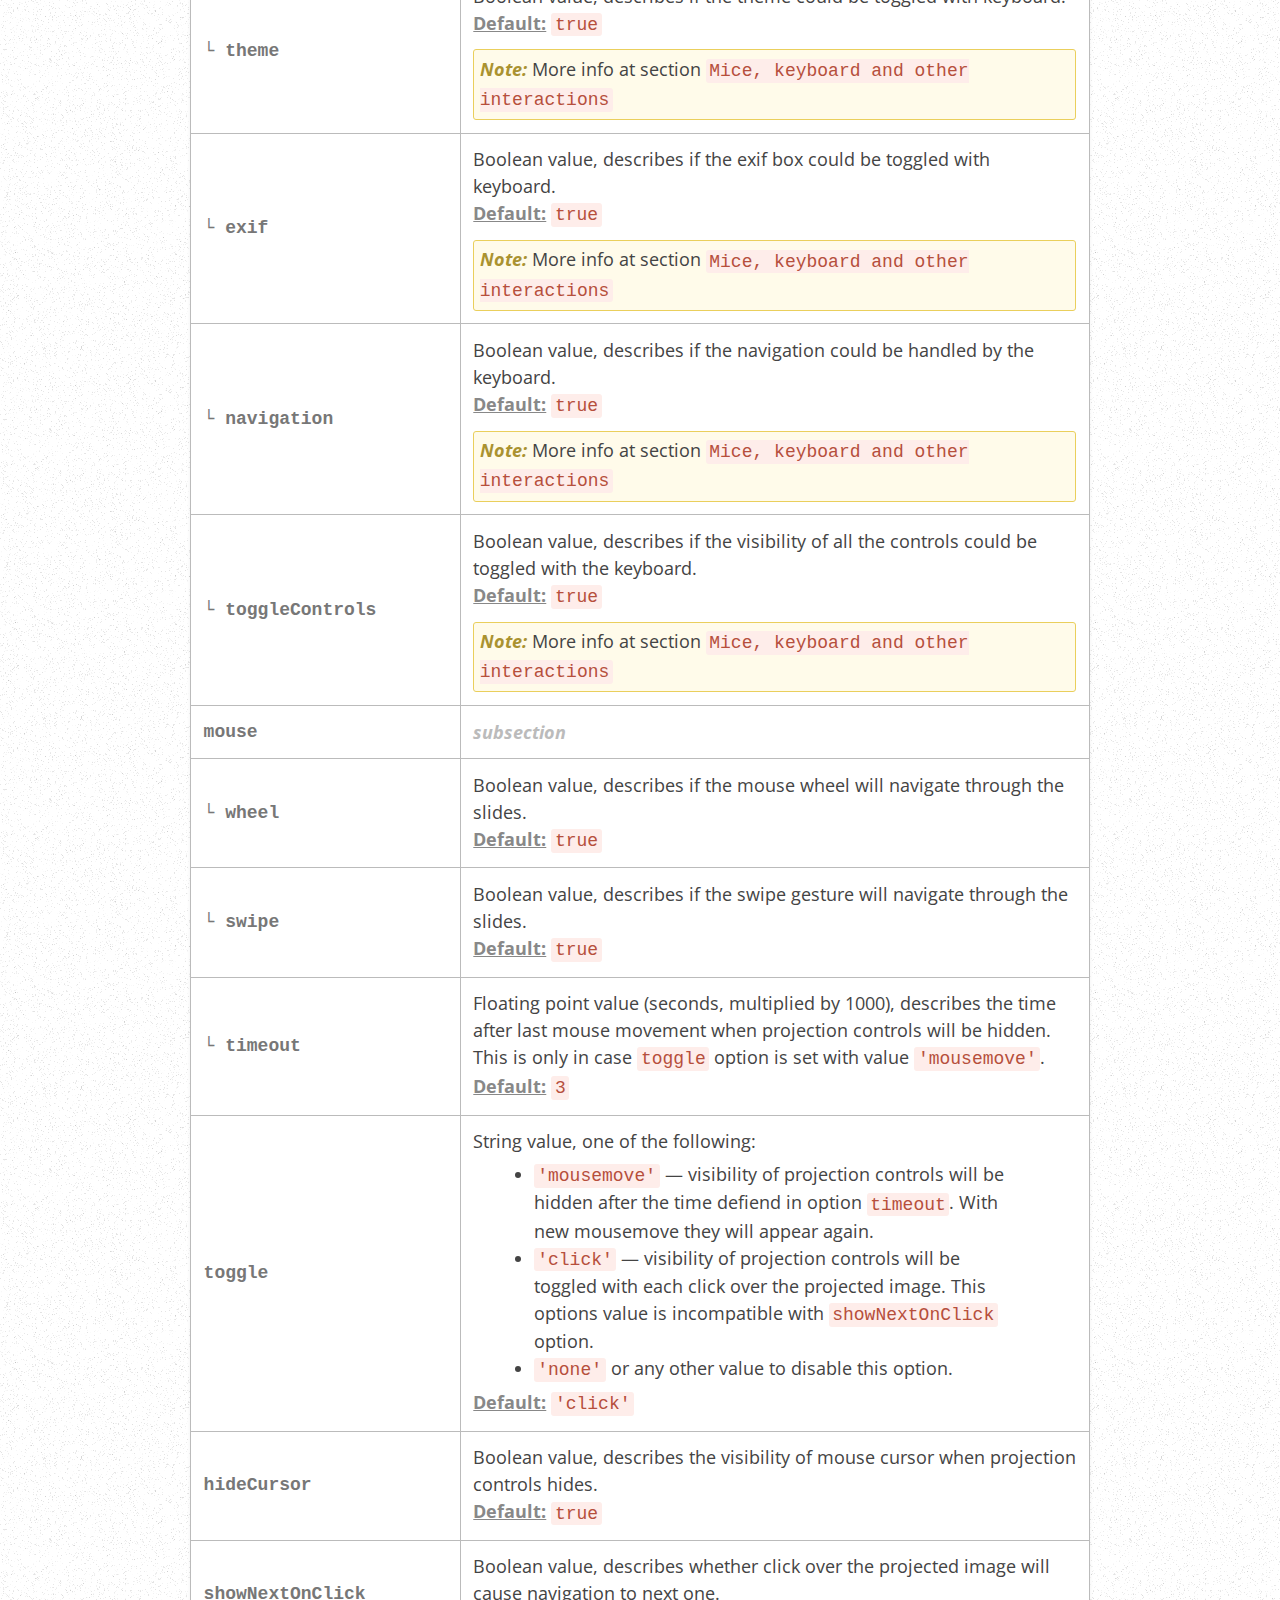
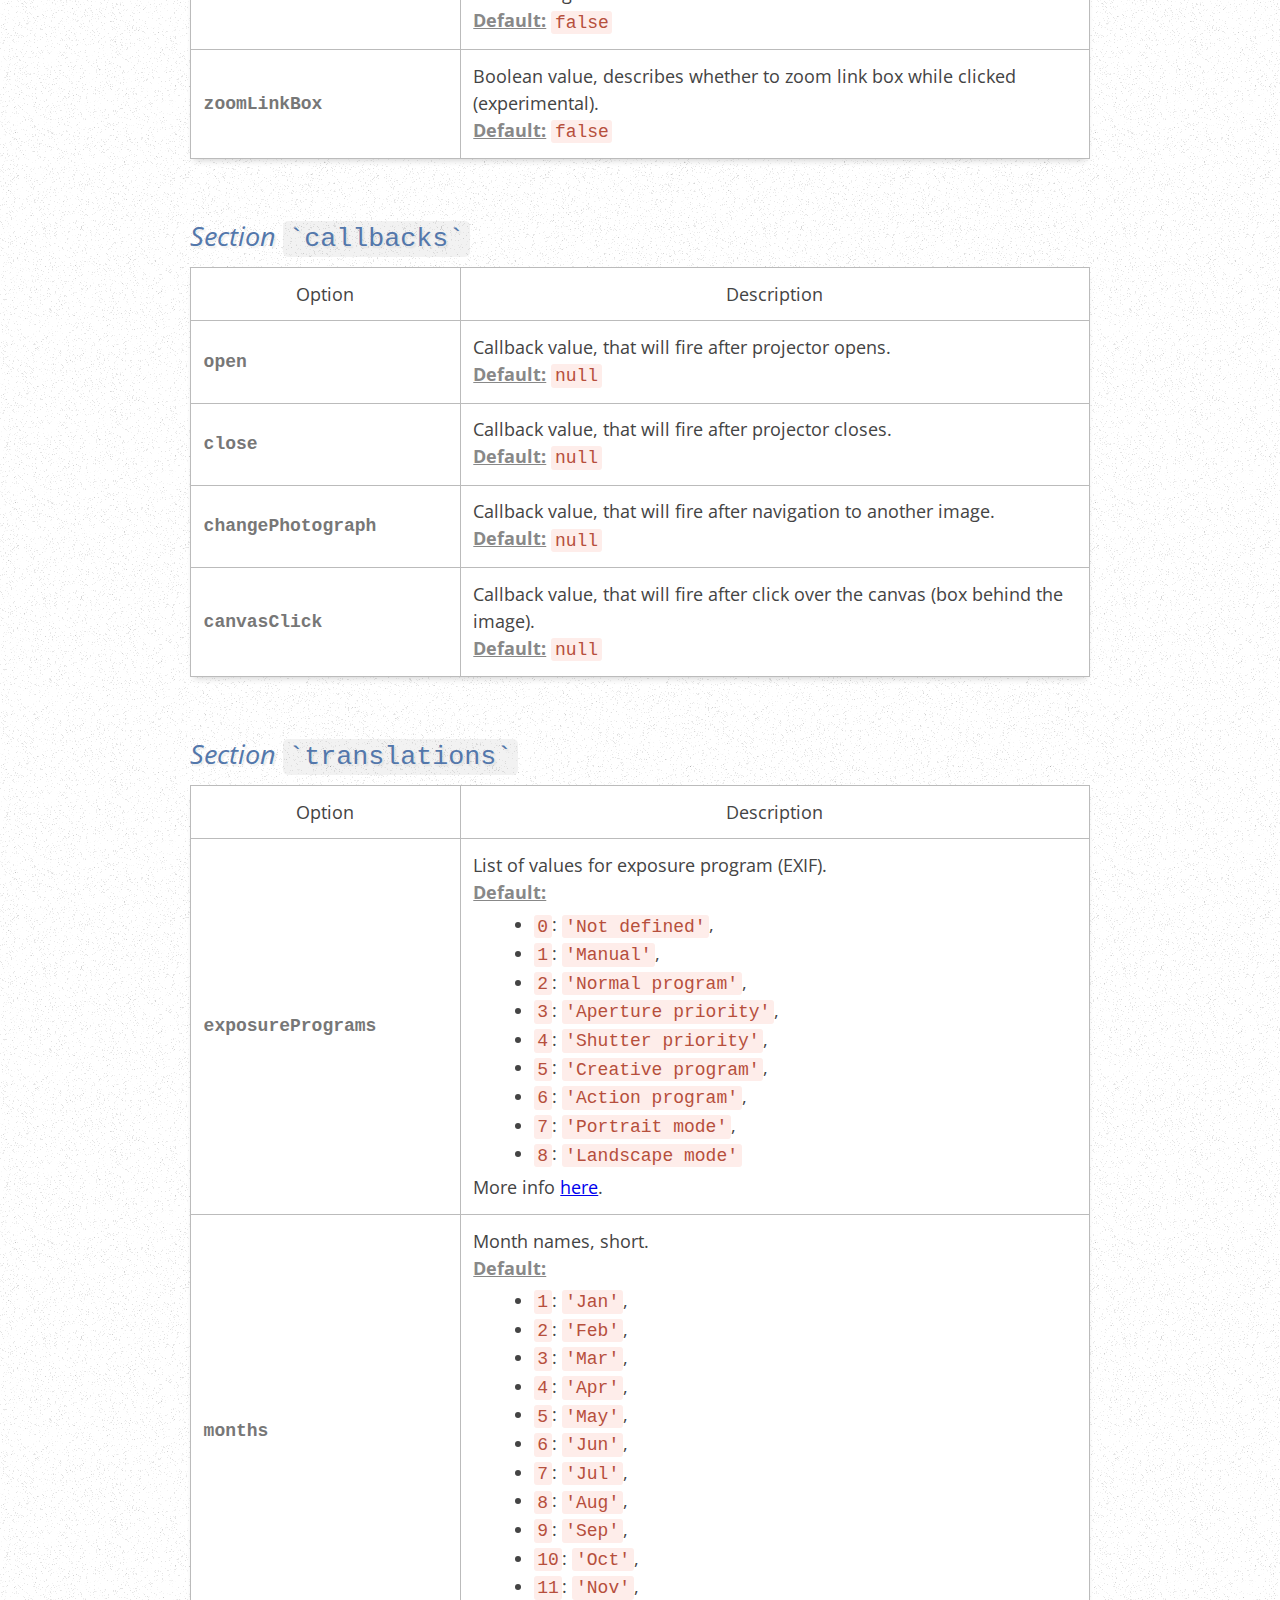
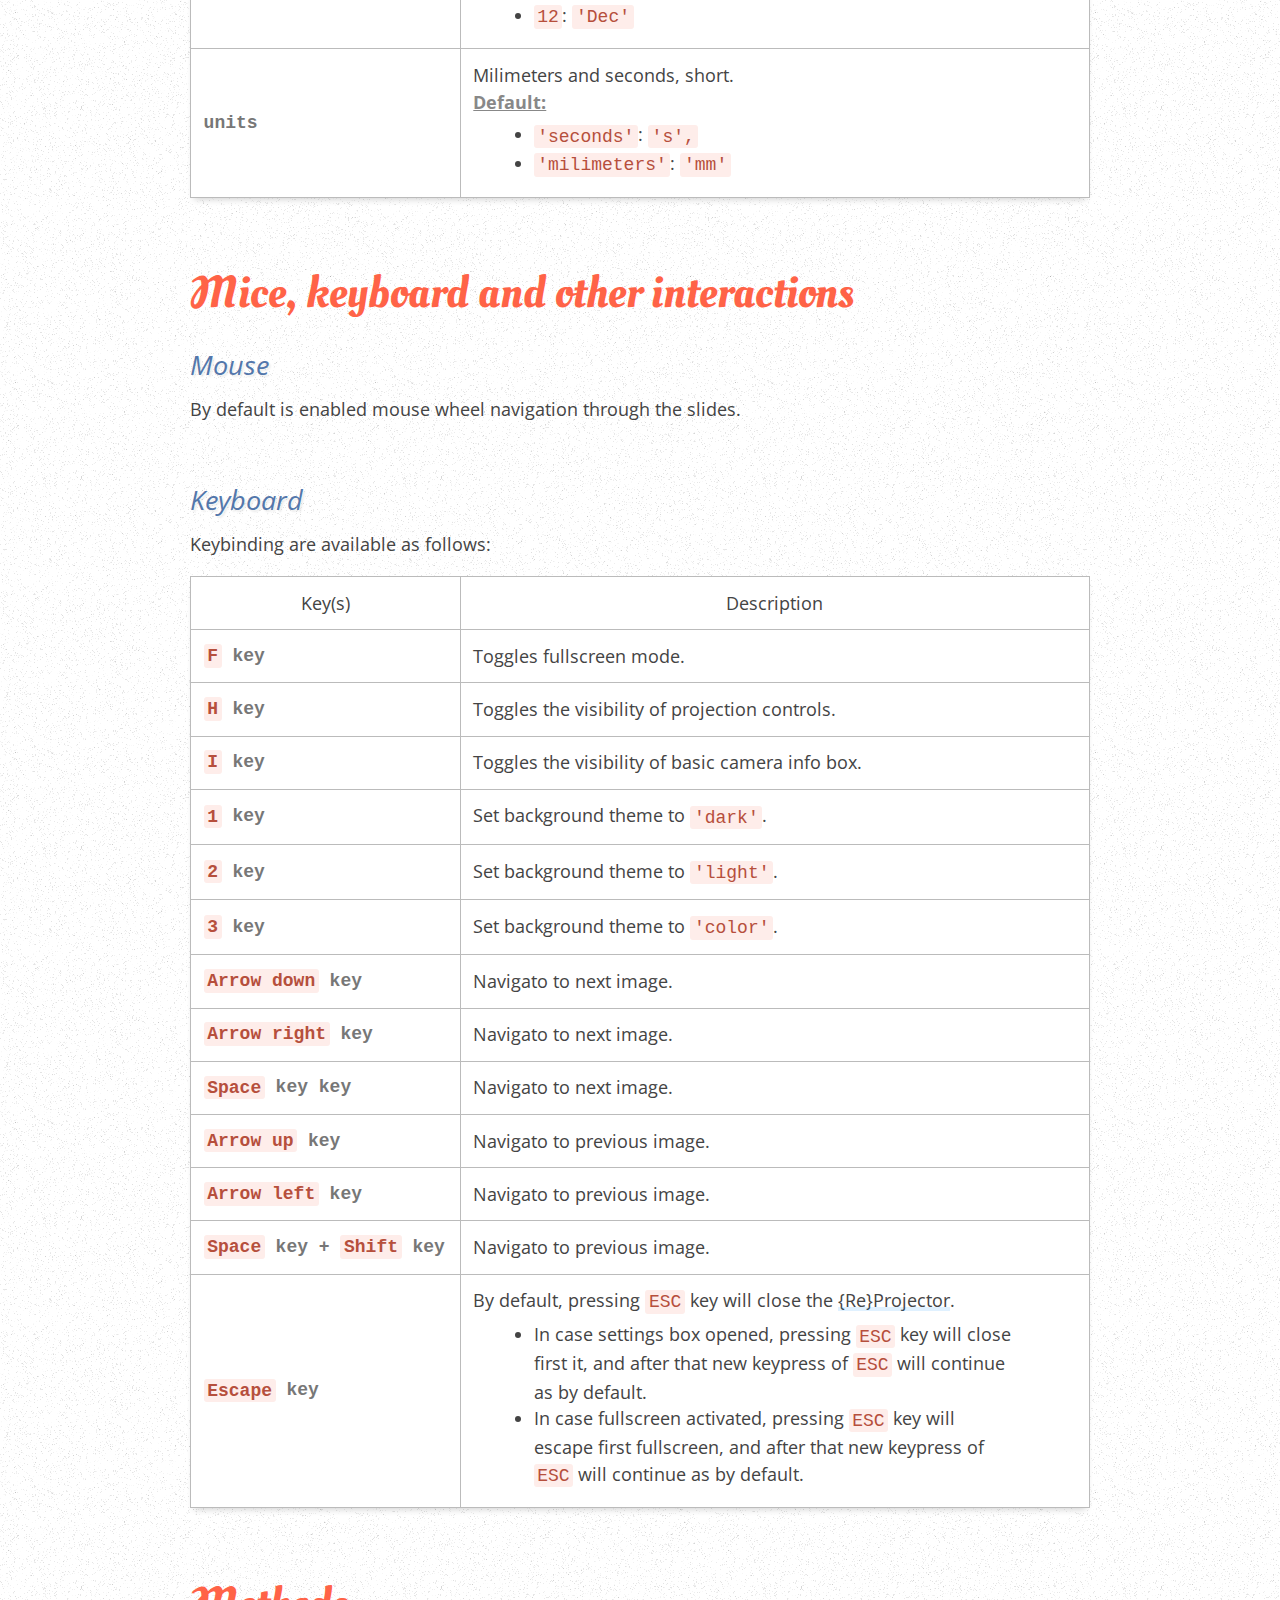
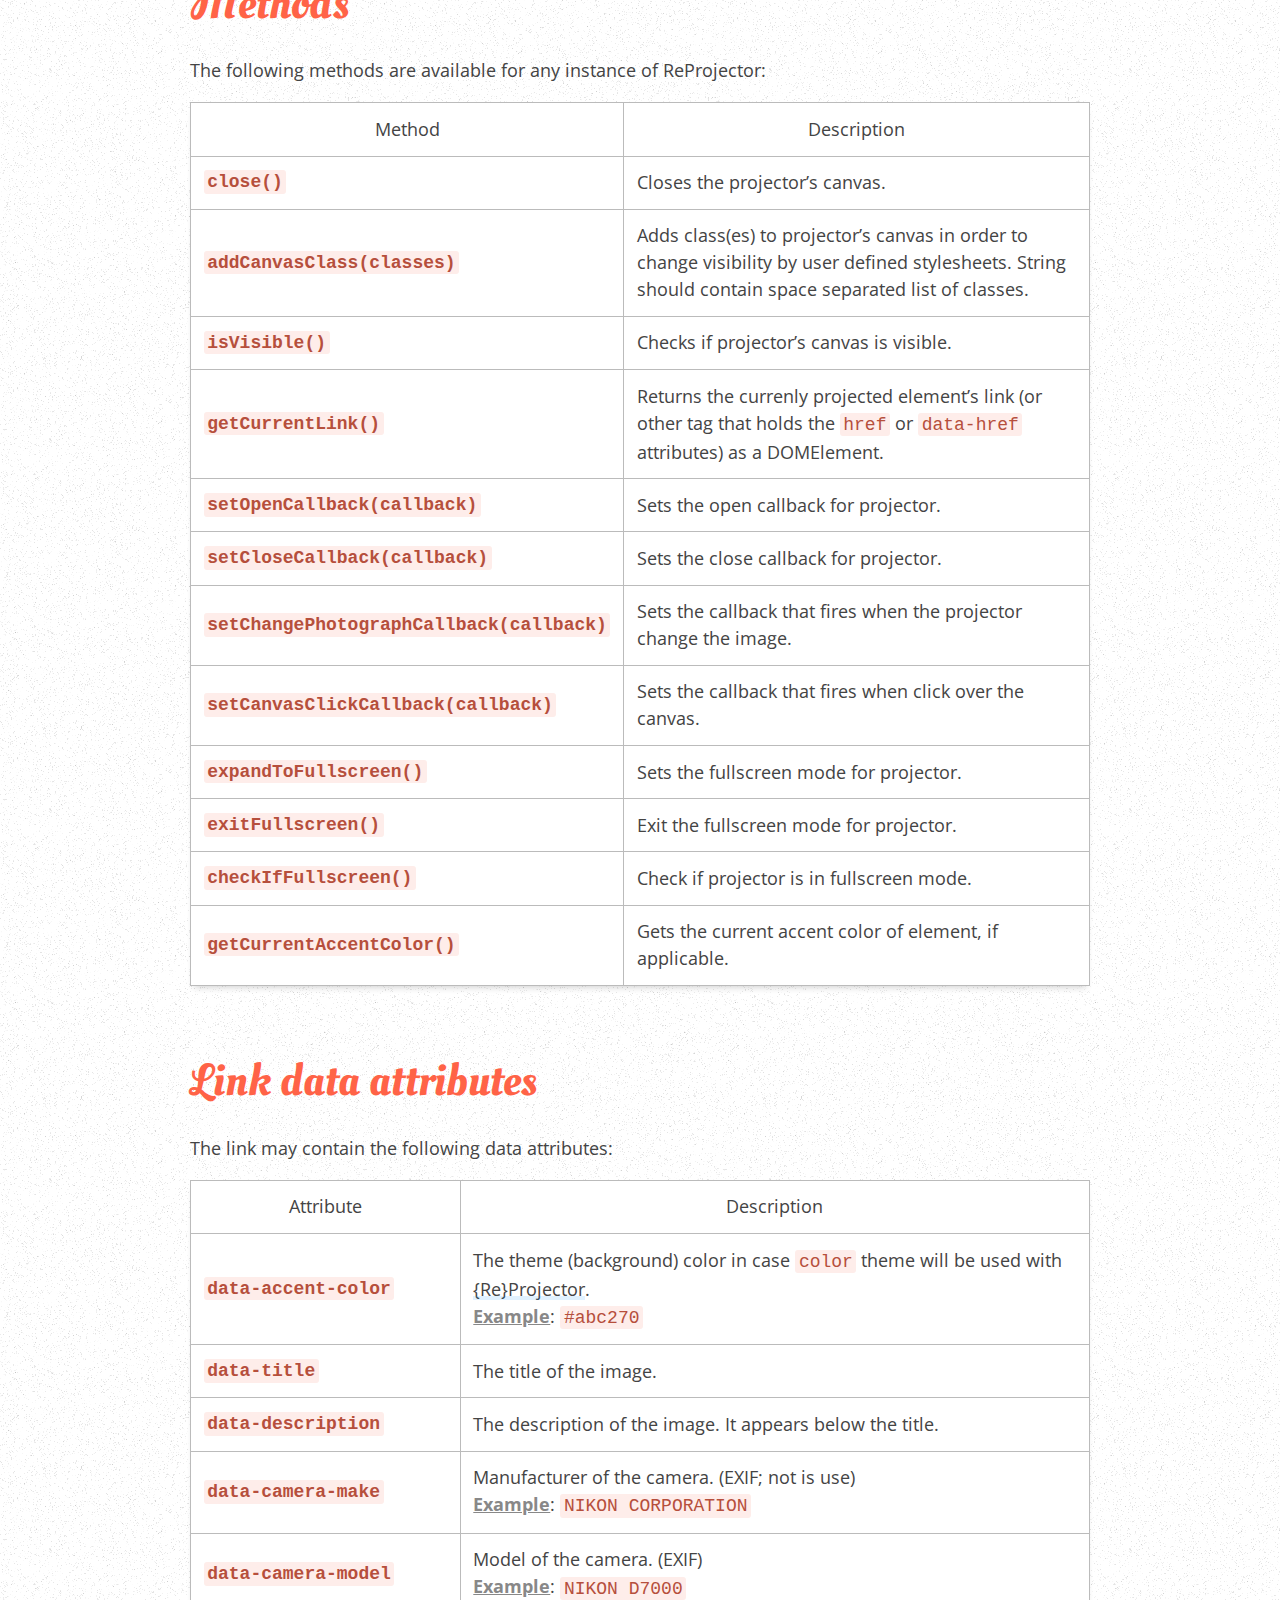
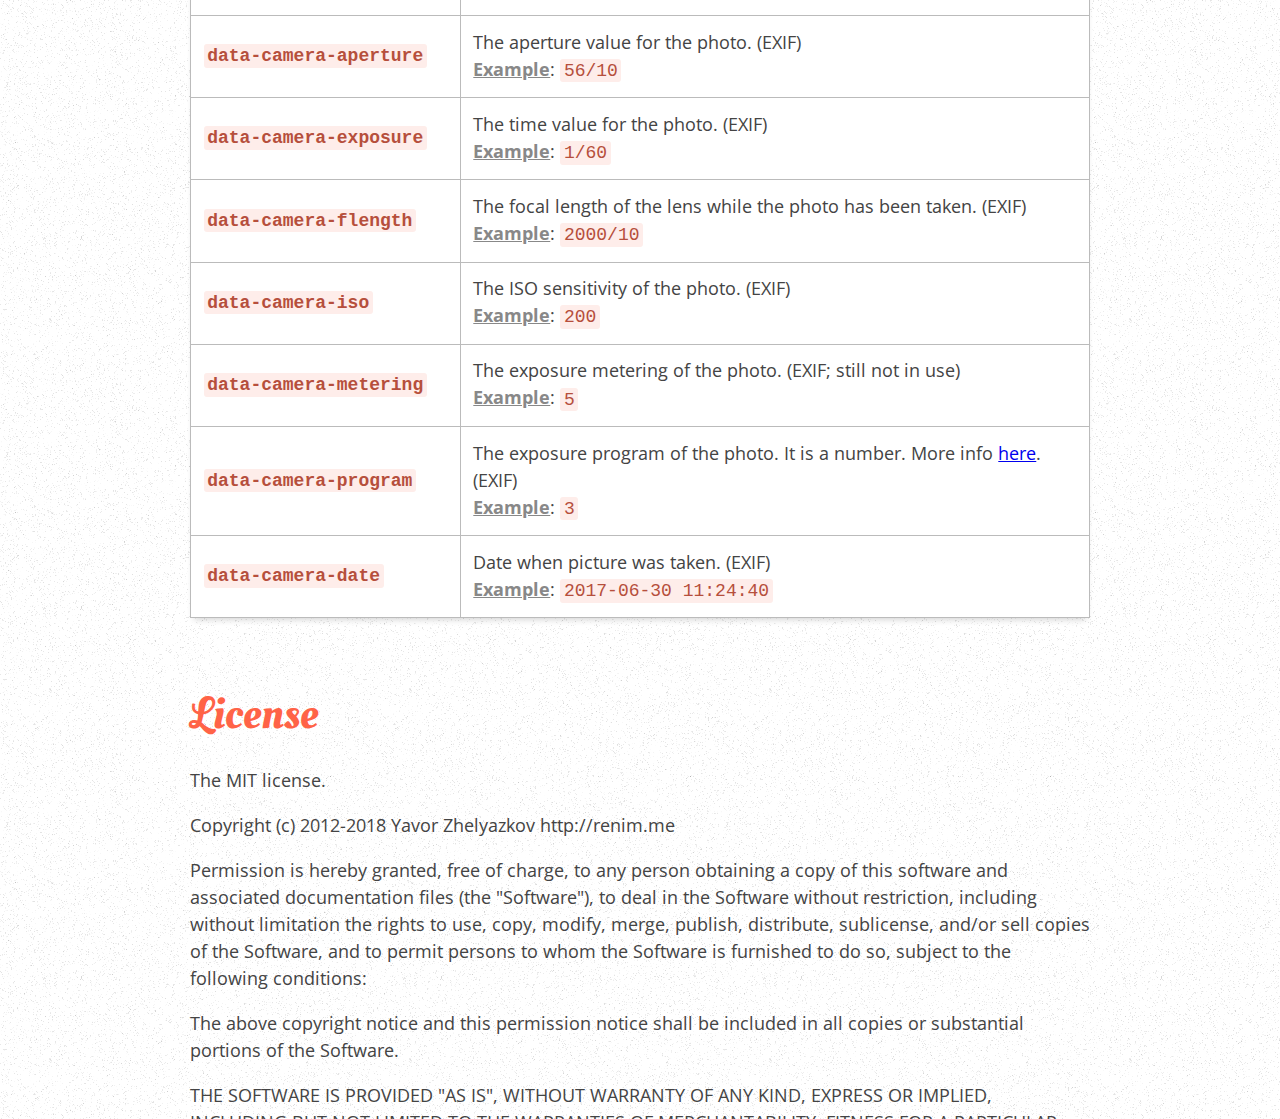
==== commit b7d3dc4a: "Added bower installation for ReProjector" ====
--- a/reprojector/index.html
+++ b/reprojector/index.html
@@ -280,6 +280,15 @@
 			<li>Basic camera info support (EXIF tags as data attributes)</li>
 			<li>Color backgrounds</li>
 		</ul>
+		
+		<h2>Install</h2>
+		<pre><code>
+git clone https://github.com/Re-n-Im/re-projector.git
+		</code></pre>
+		<p class="text">or</p>
+		<pre><code>
+bower install re-projector
+		</code></pre>
 		
 		<h2>How to use</h2>
 		<pre><code class="html">
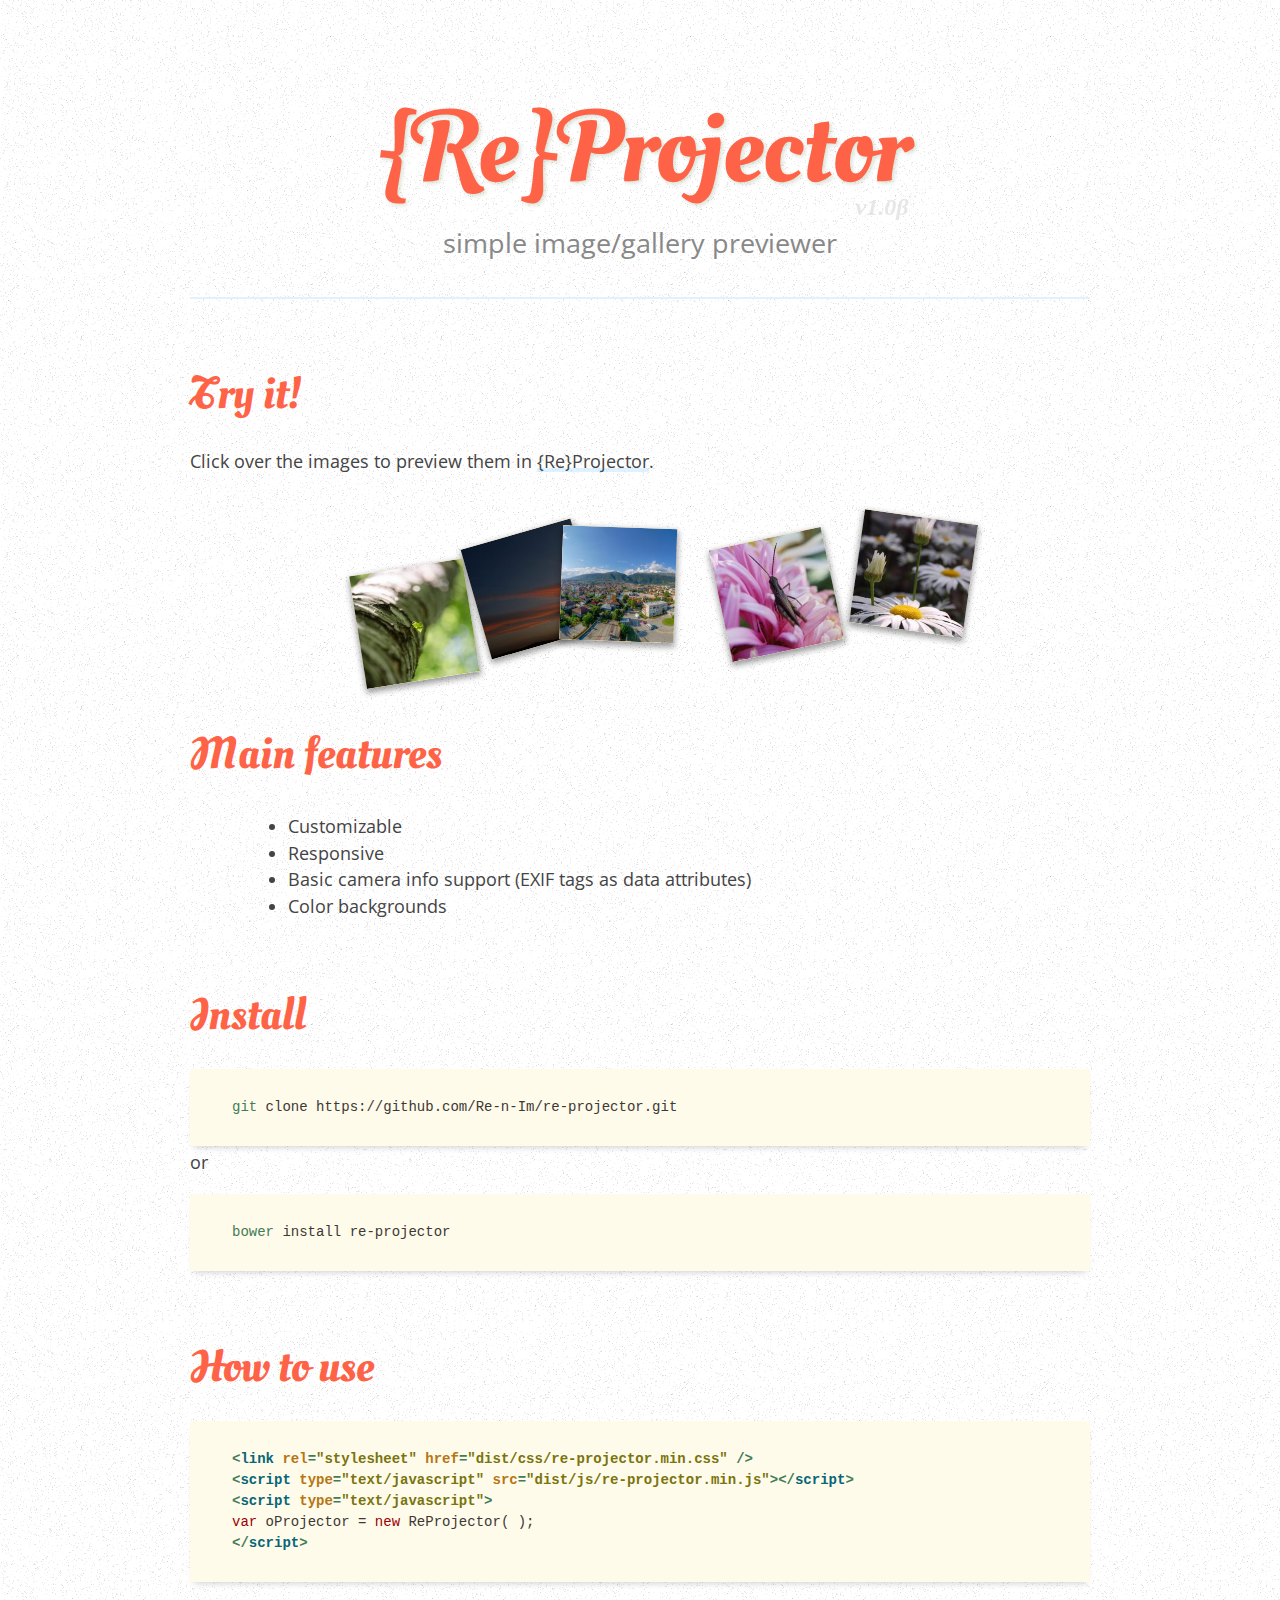
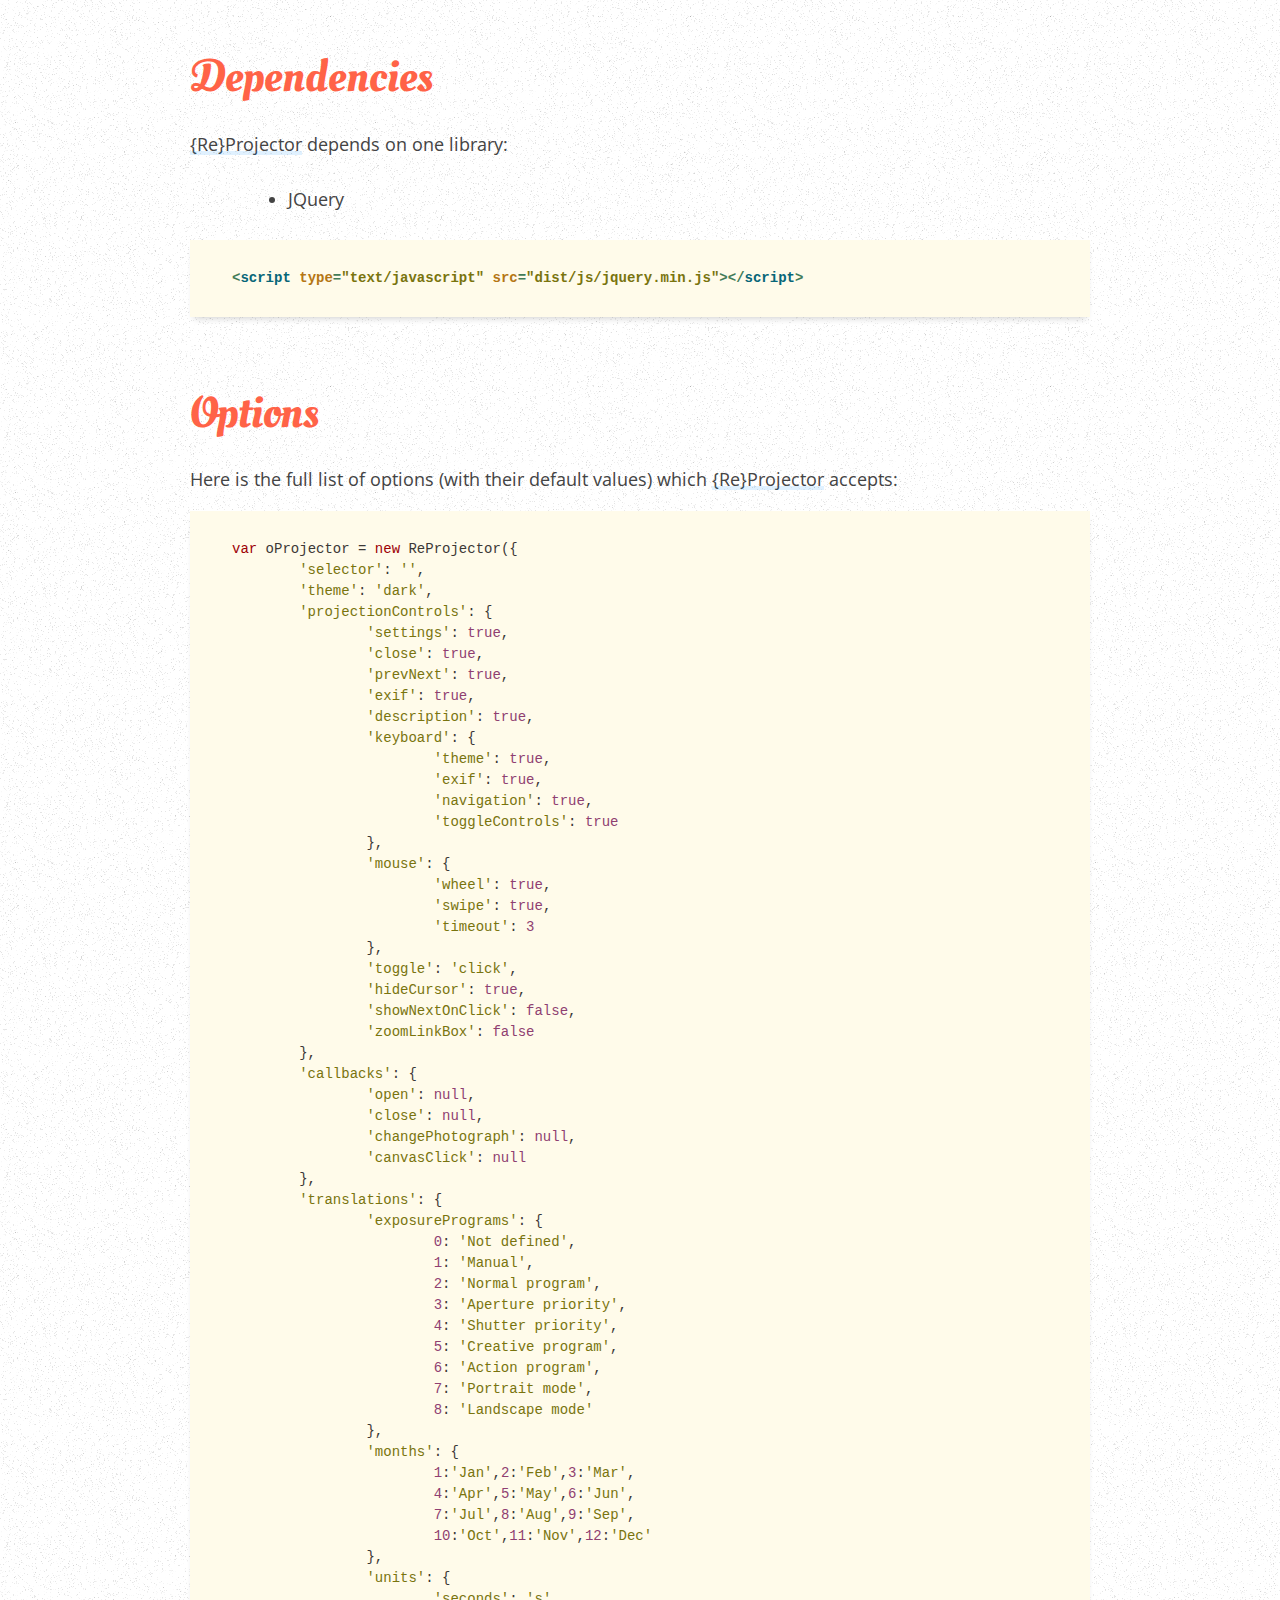
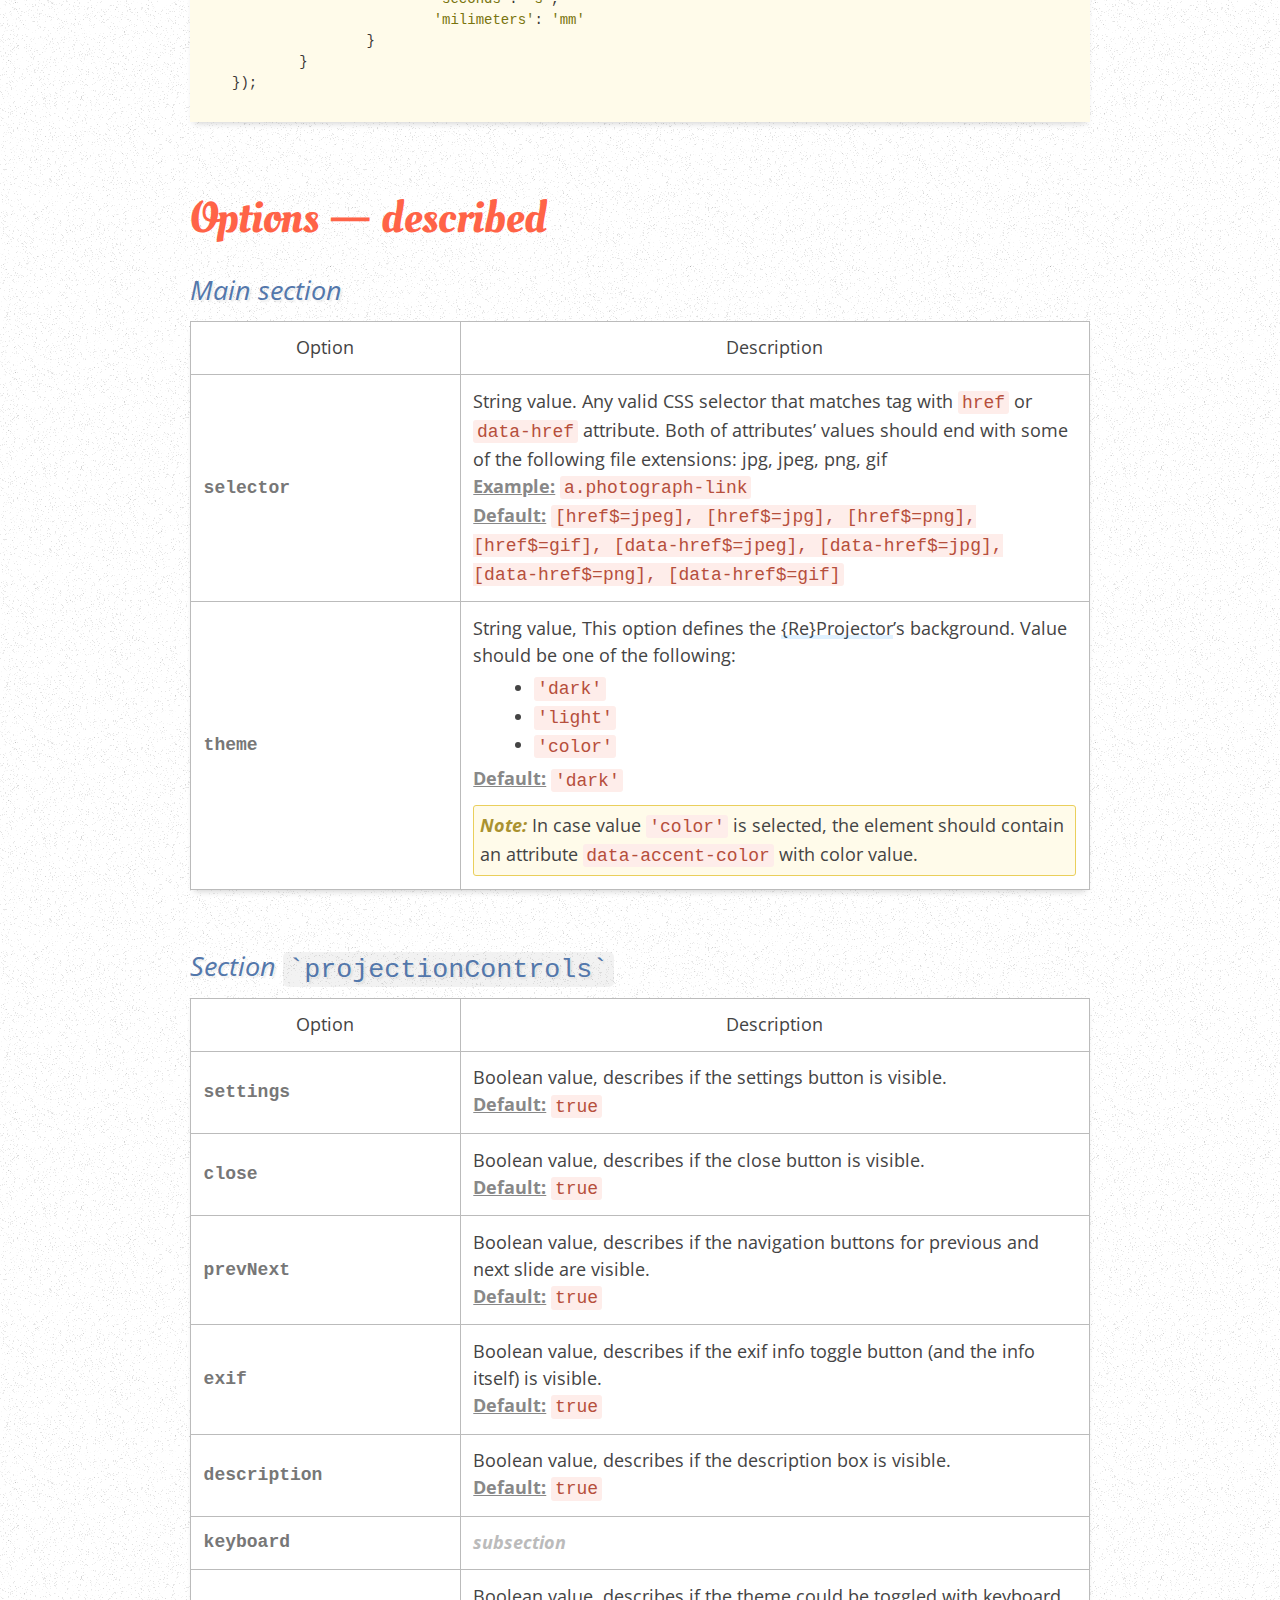
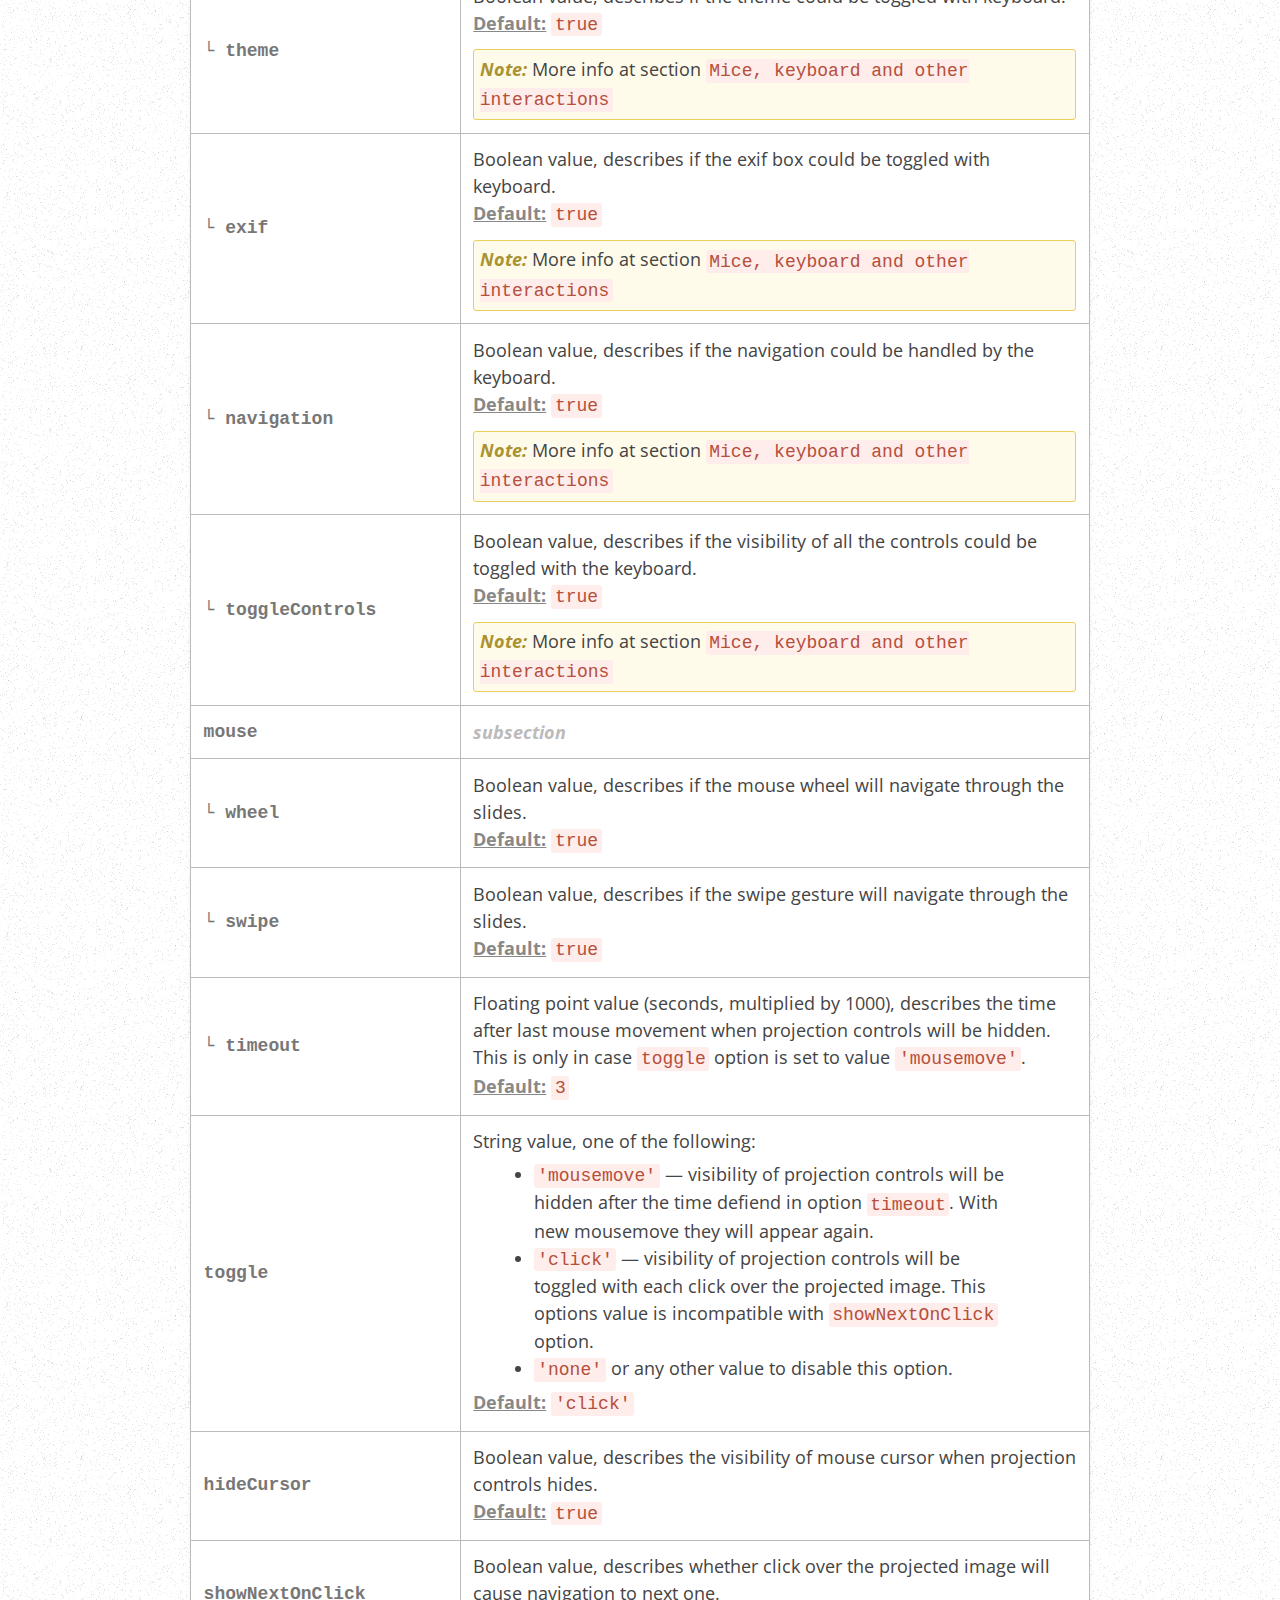
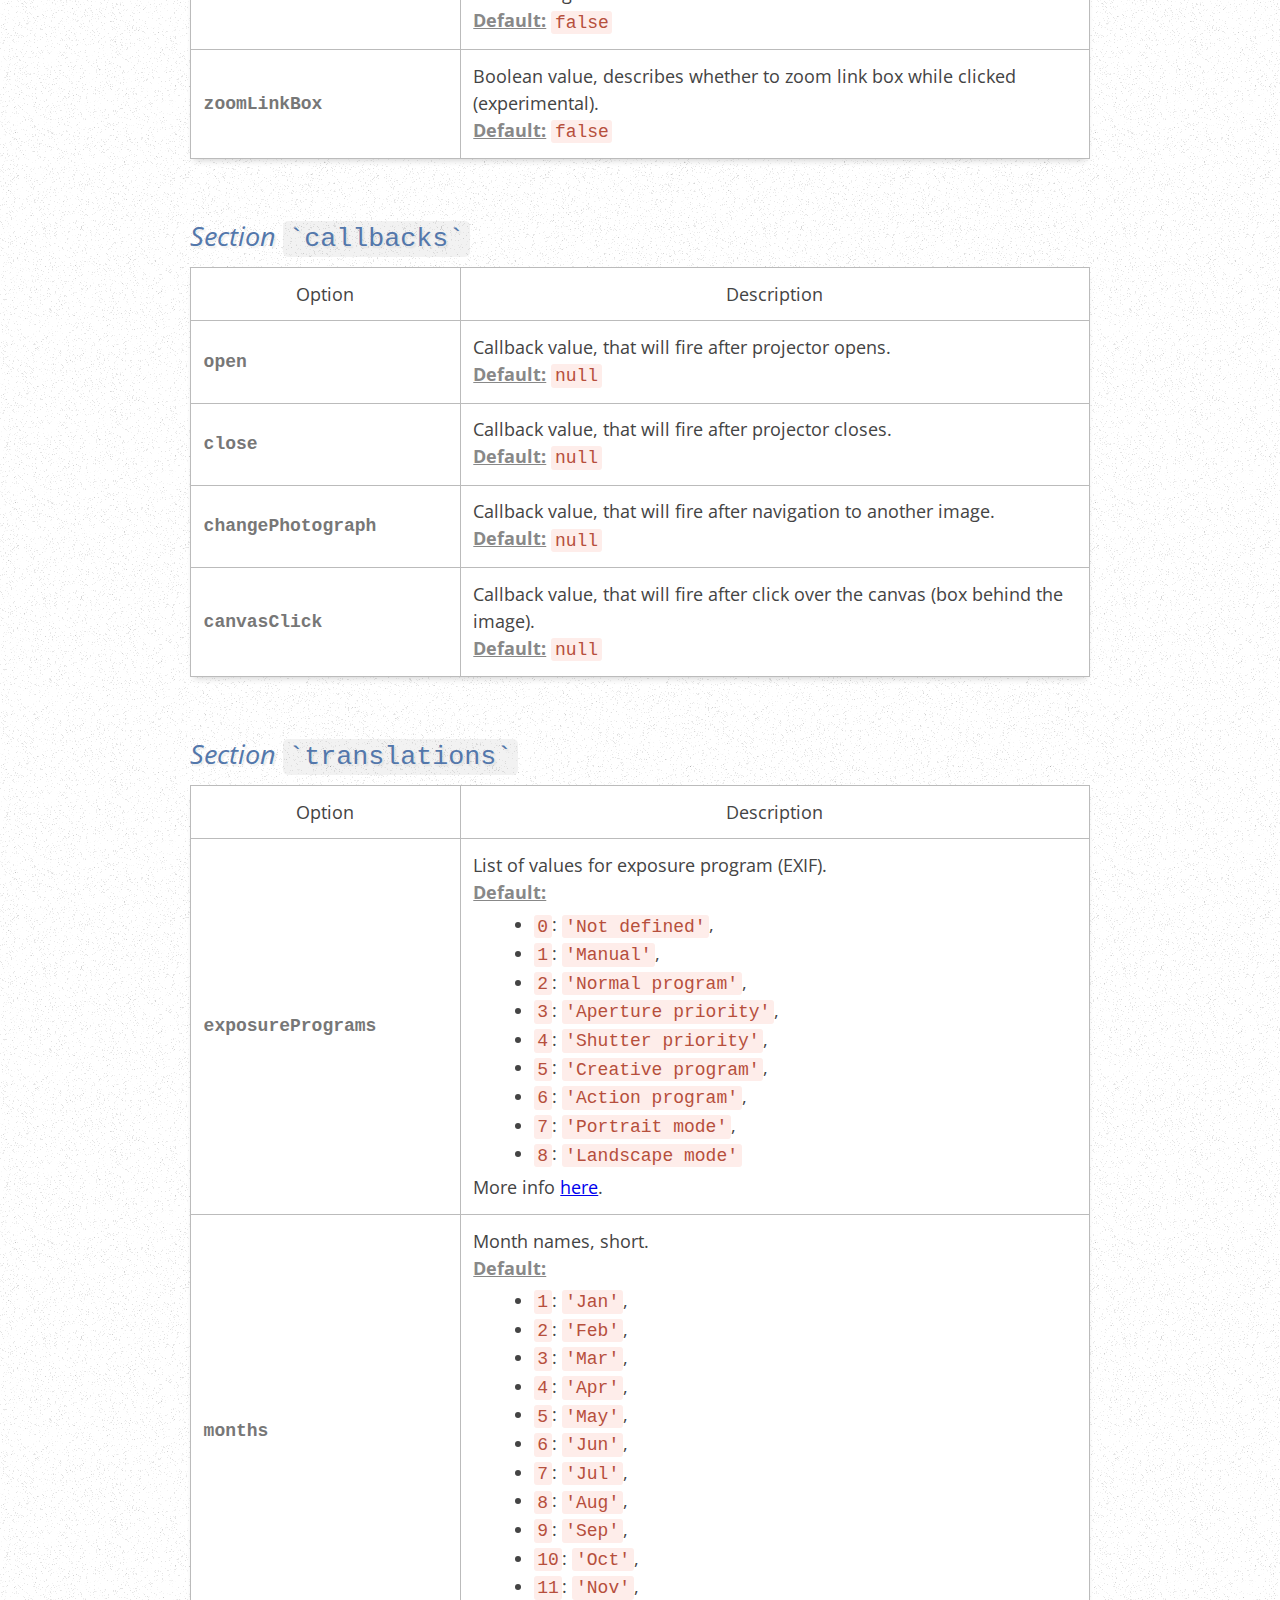
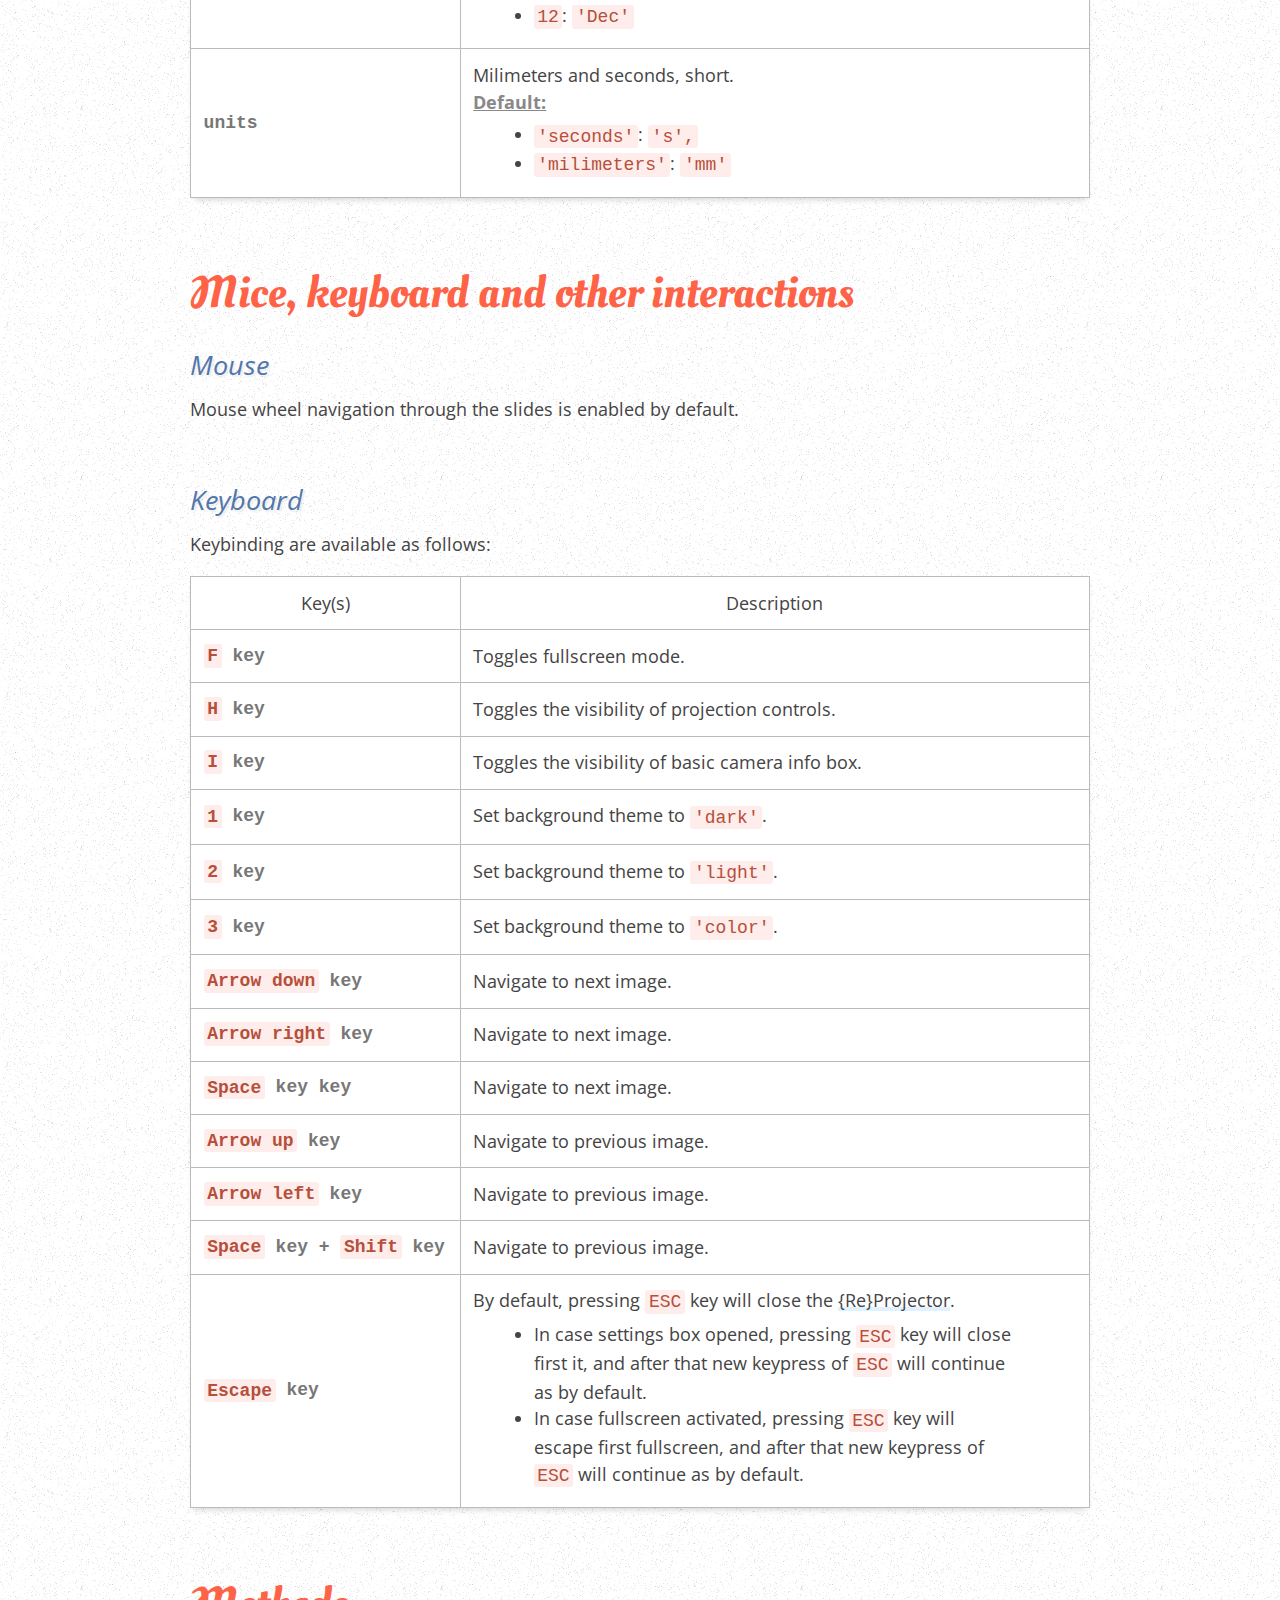
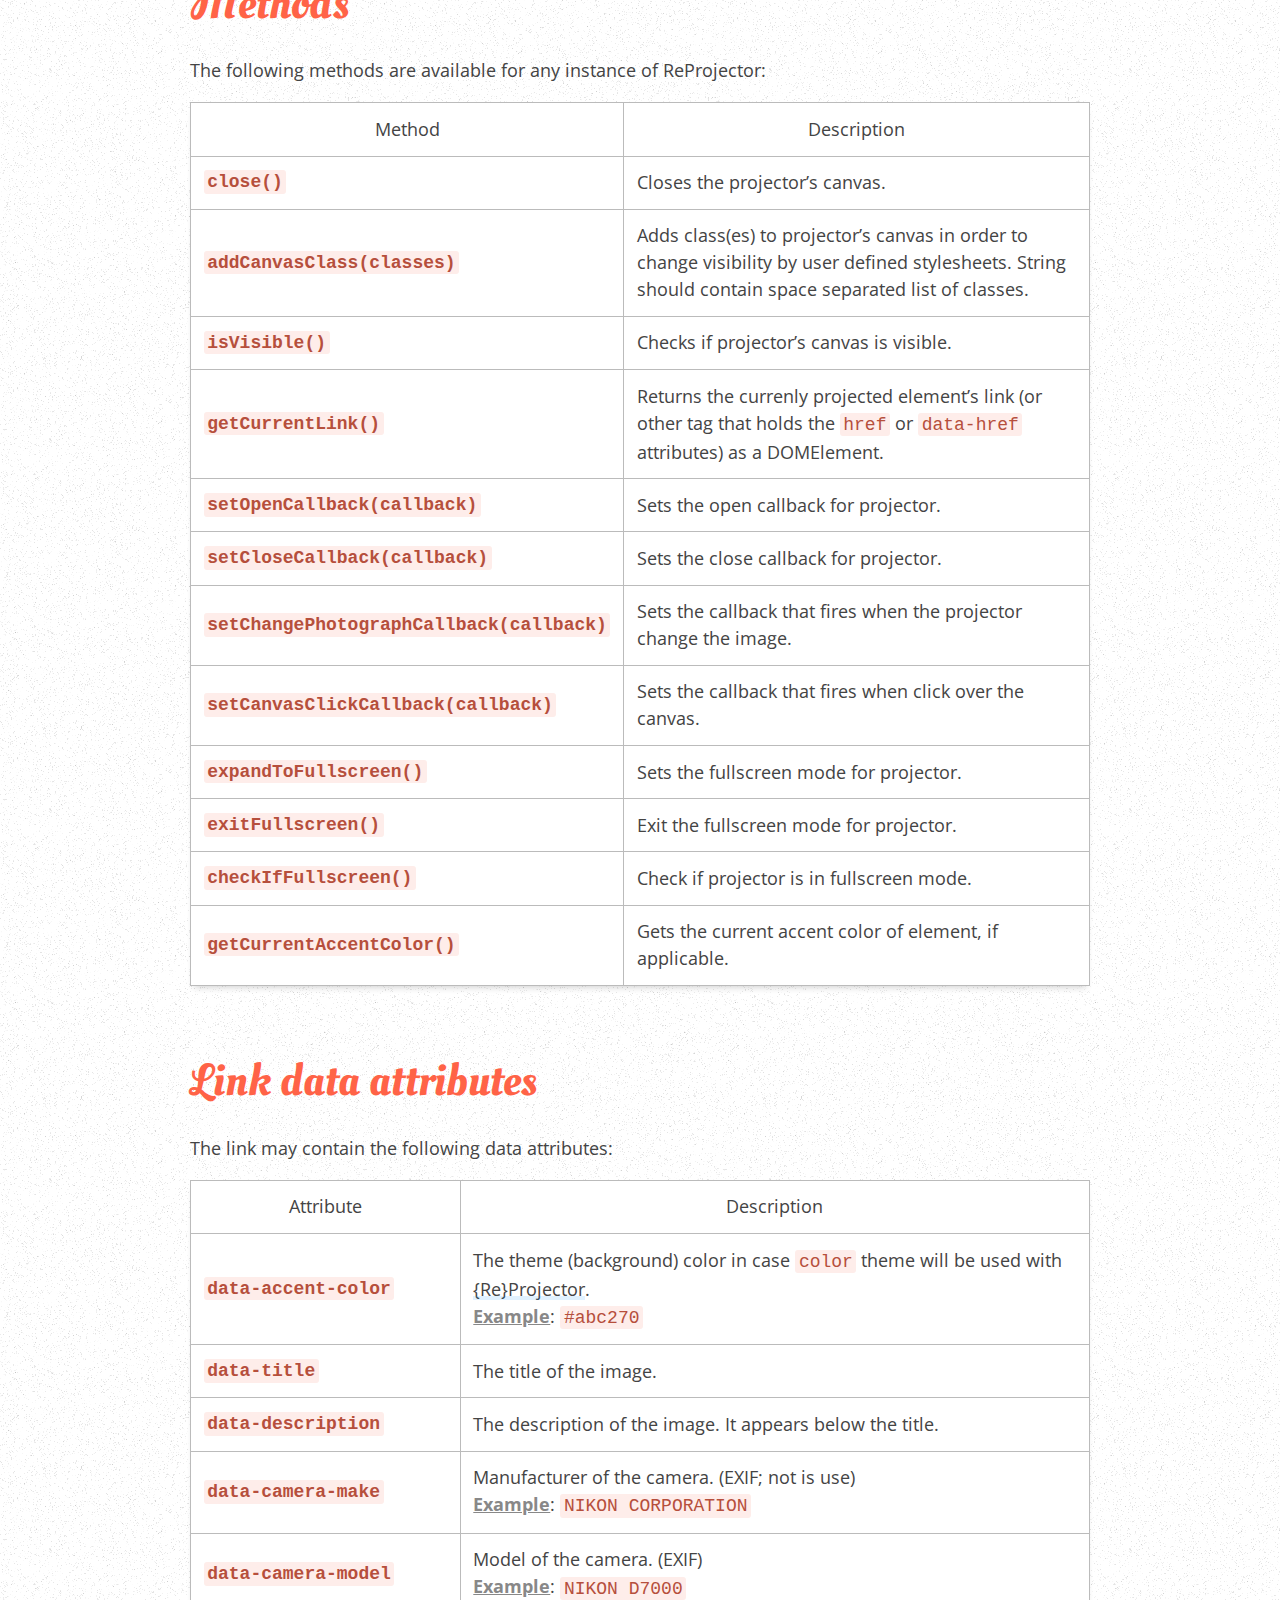
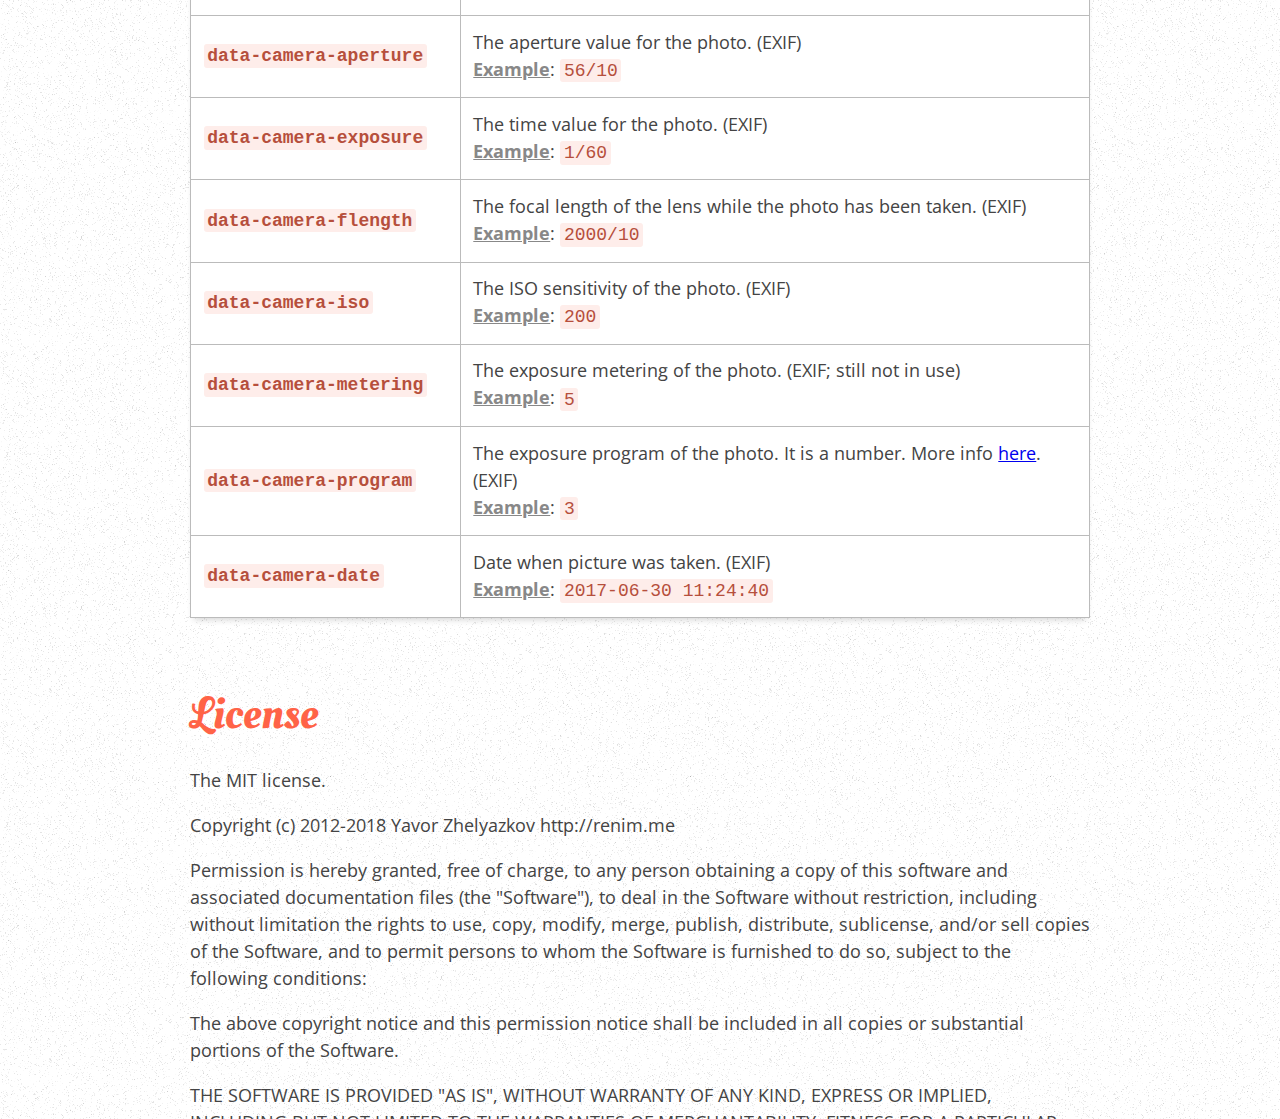
==== commit 9c53832c: "Some spell mistakes fixes" ====
--- a/reprojector/index.html
+++ b/reprojector/index.html
@@ -472,7 +472,7 @@
 					<strong class="example">Default:</strong> <code>true</code>
 				</td></tr>
 				<tr><td class="cell-option"><strong>&#x2514; timeout</strong></td><td class="cell-description">
-					Floating point value (seconds, multiplied by 1000), describes the time after last mouse movement when projection controls will be hidden. This is only in case <code>toggle</code> option is set with value <code>'mousemove'</code>.<br>
+					Floating point value (seconds, multiplied by 1000), describes the time after last mouse movement when projection controls will be hidden. This is only in case <code>toggle</code> option is set to value <code>'mousemove'</code>.<br>
 					<strong class="example">Default:</strong> <code>3</code>
 				</td></tr>
 				<tr><td class="cell-option"><strong>toggle</strong></td><td class="cell-description">
@@ -590,7 +590,7 @@
 		</table>
 		<h2>Mice, keyboard and other interactions</h2>
 		<h3 class="sections">Mouse</h3>
-		<p class="text">By default is enabled mouse wheel navigation through the slides.</p>
+		<p class="text">Mouse wheel navigation through the slides is enabled by default.</p>
 		<h3 class="sections">Keyboard</h3>
 		<p class="text">Keybinding are available as follows:</p>
 		<table class="table">
@@ -625,22 +625,22 @@
 					Set background theme to <code>'color'</code>.
 				</td></tr>
 				<tr><td class="cell-option"><strong><code>Arrow down</code> key</strong></td><td class="cell-description">
-					Navigato to next image.
+					Navigate to next image.
 				</td></tr>
 				<tr><td class="cell-option"><strong><code>Arrow right</code> key</strong></td><td class="cell-description">
-					Navigato to next image.
+					Navigate to next image.
 				</td></tr>
 				<tr><td class="cell-option"><strong><code>Space</code> key</code> key</strong></td><td class="cell-description">
-					Navigato to next image.
+					Navigate to next image.
 				</td></tr>
 				<tr><td class="cell-option"><strong><code>Arrow up</code> key</strong></td><td class="cell-description">
-					Navigato to previous image.
+					Navigate to previous image.
 				</td></tr>
 				<tr><td class="cell-option"><strong><code>Arrow left</code> key</strong></td><td class="cell-description">
-					Navigato to previous image.
+					Navigate to previous image.
 				</td></tr>
 				<tr><td class="cell-option"><strong><code>Space</code> key + <code>Shift</code> key</strong></td><td class="cell-description">
-					Navigato to previous image.
+					Navigate to previous image.
 				</td></tr>
 				<tr><td class="cell-option"><strong><code>Escape</code> key</strong></td><td class="cell-description">
 					By default, pressing <code>ESC</code> key will close the <span class="re-projector-title">{Re}Projector</span>.
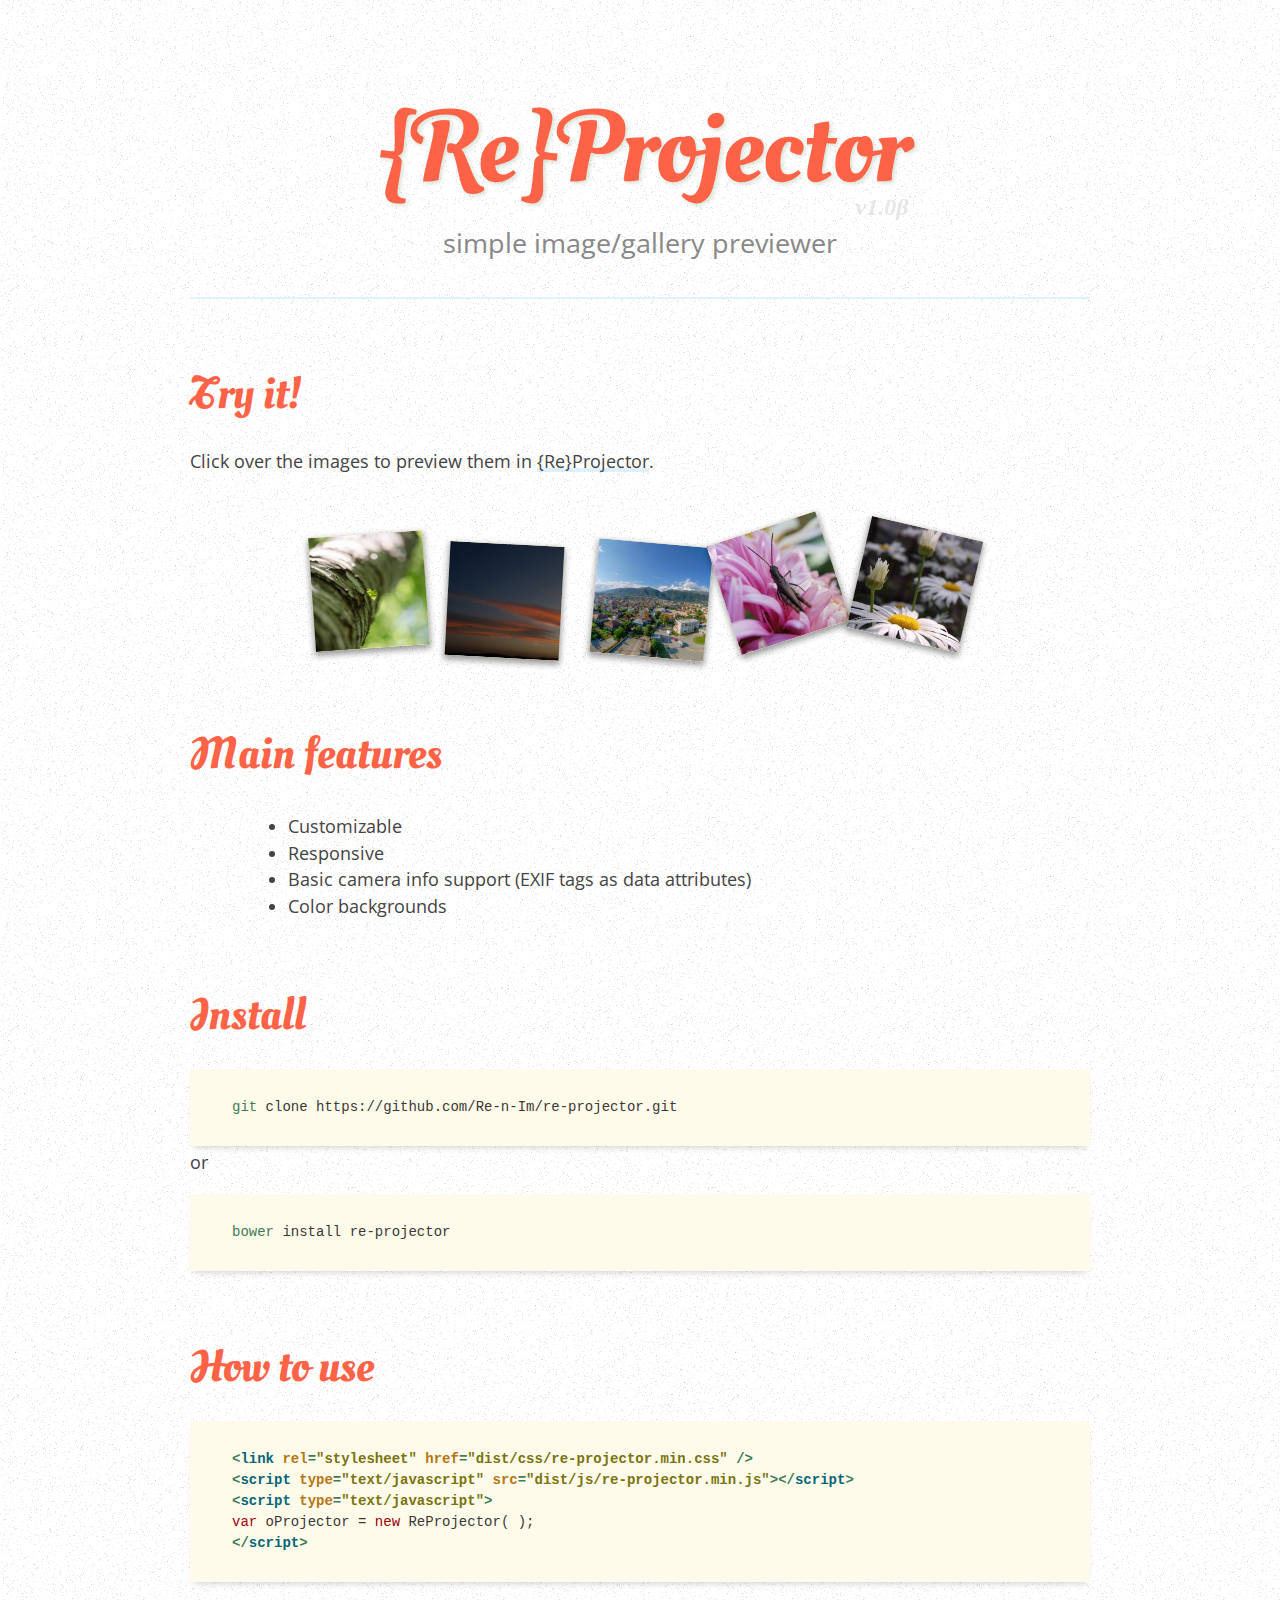
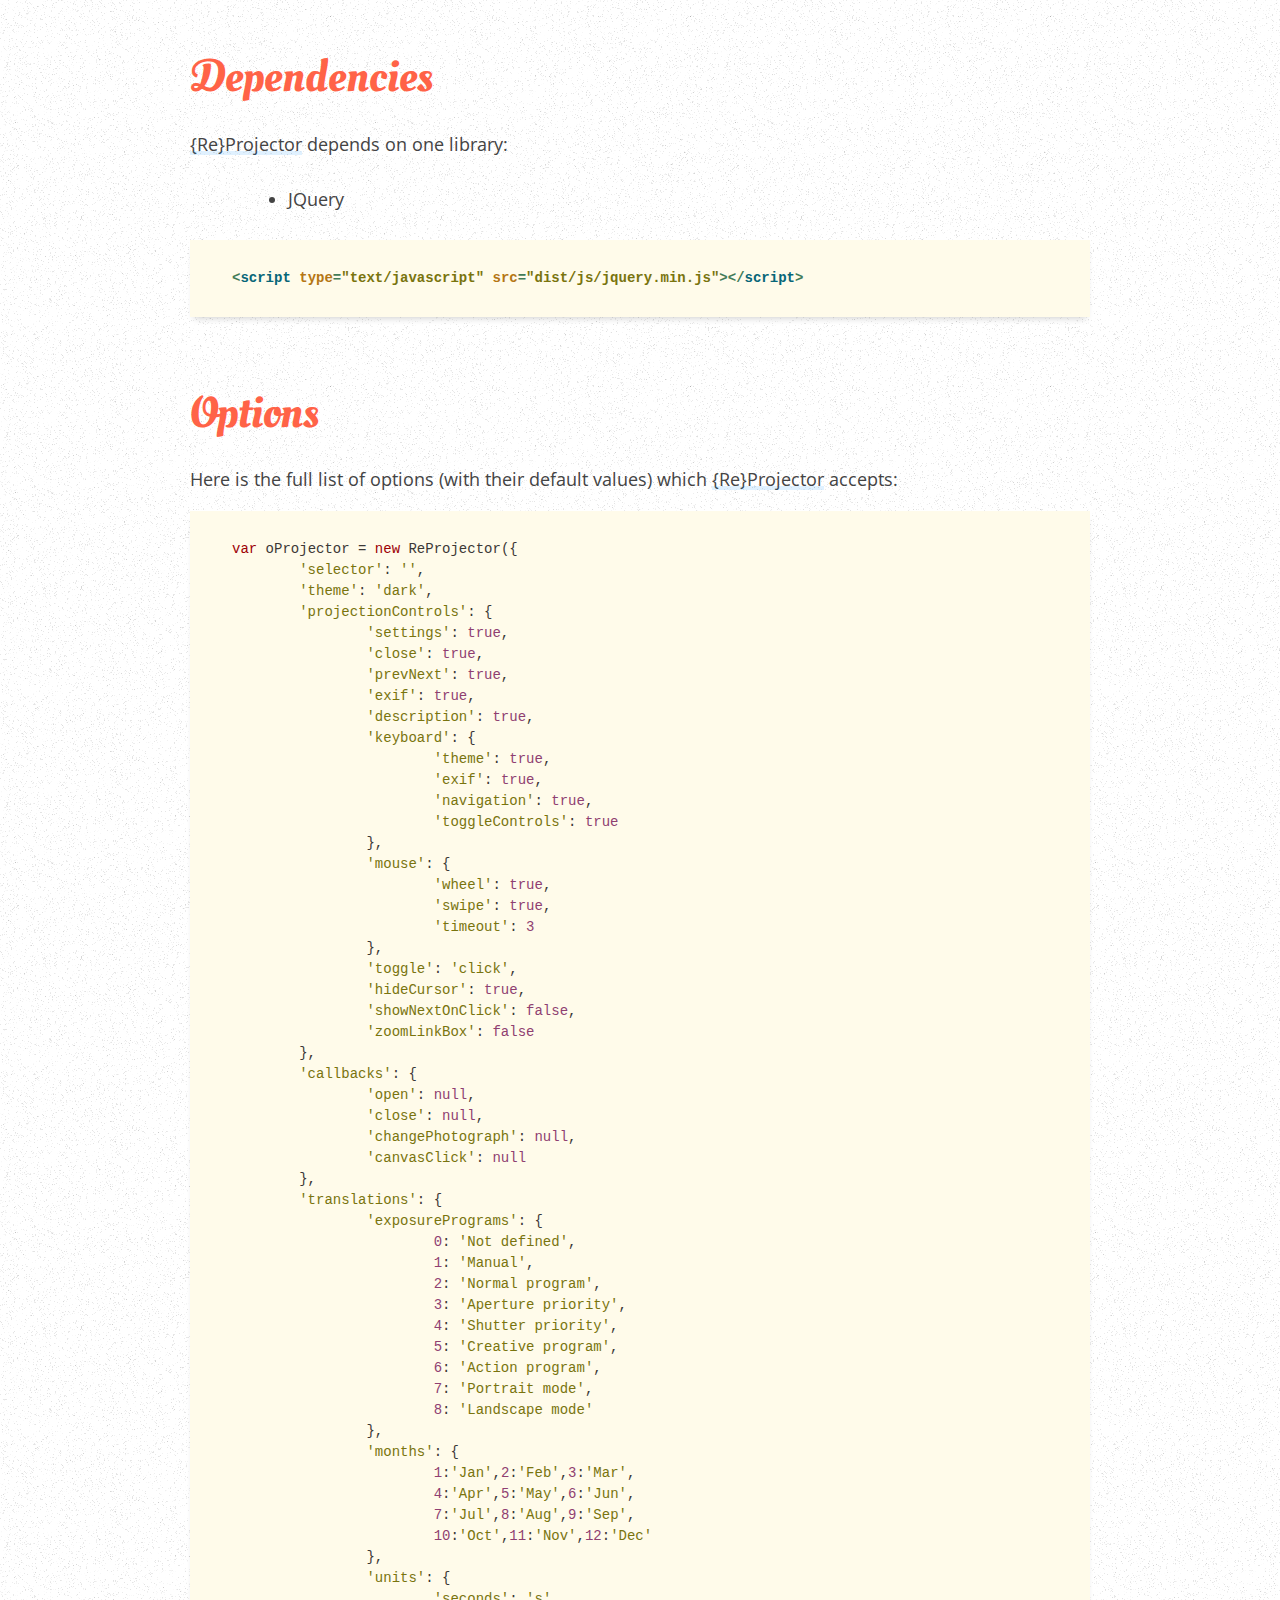
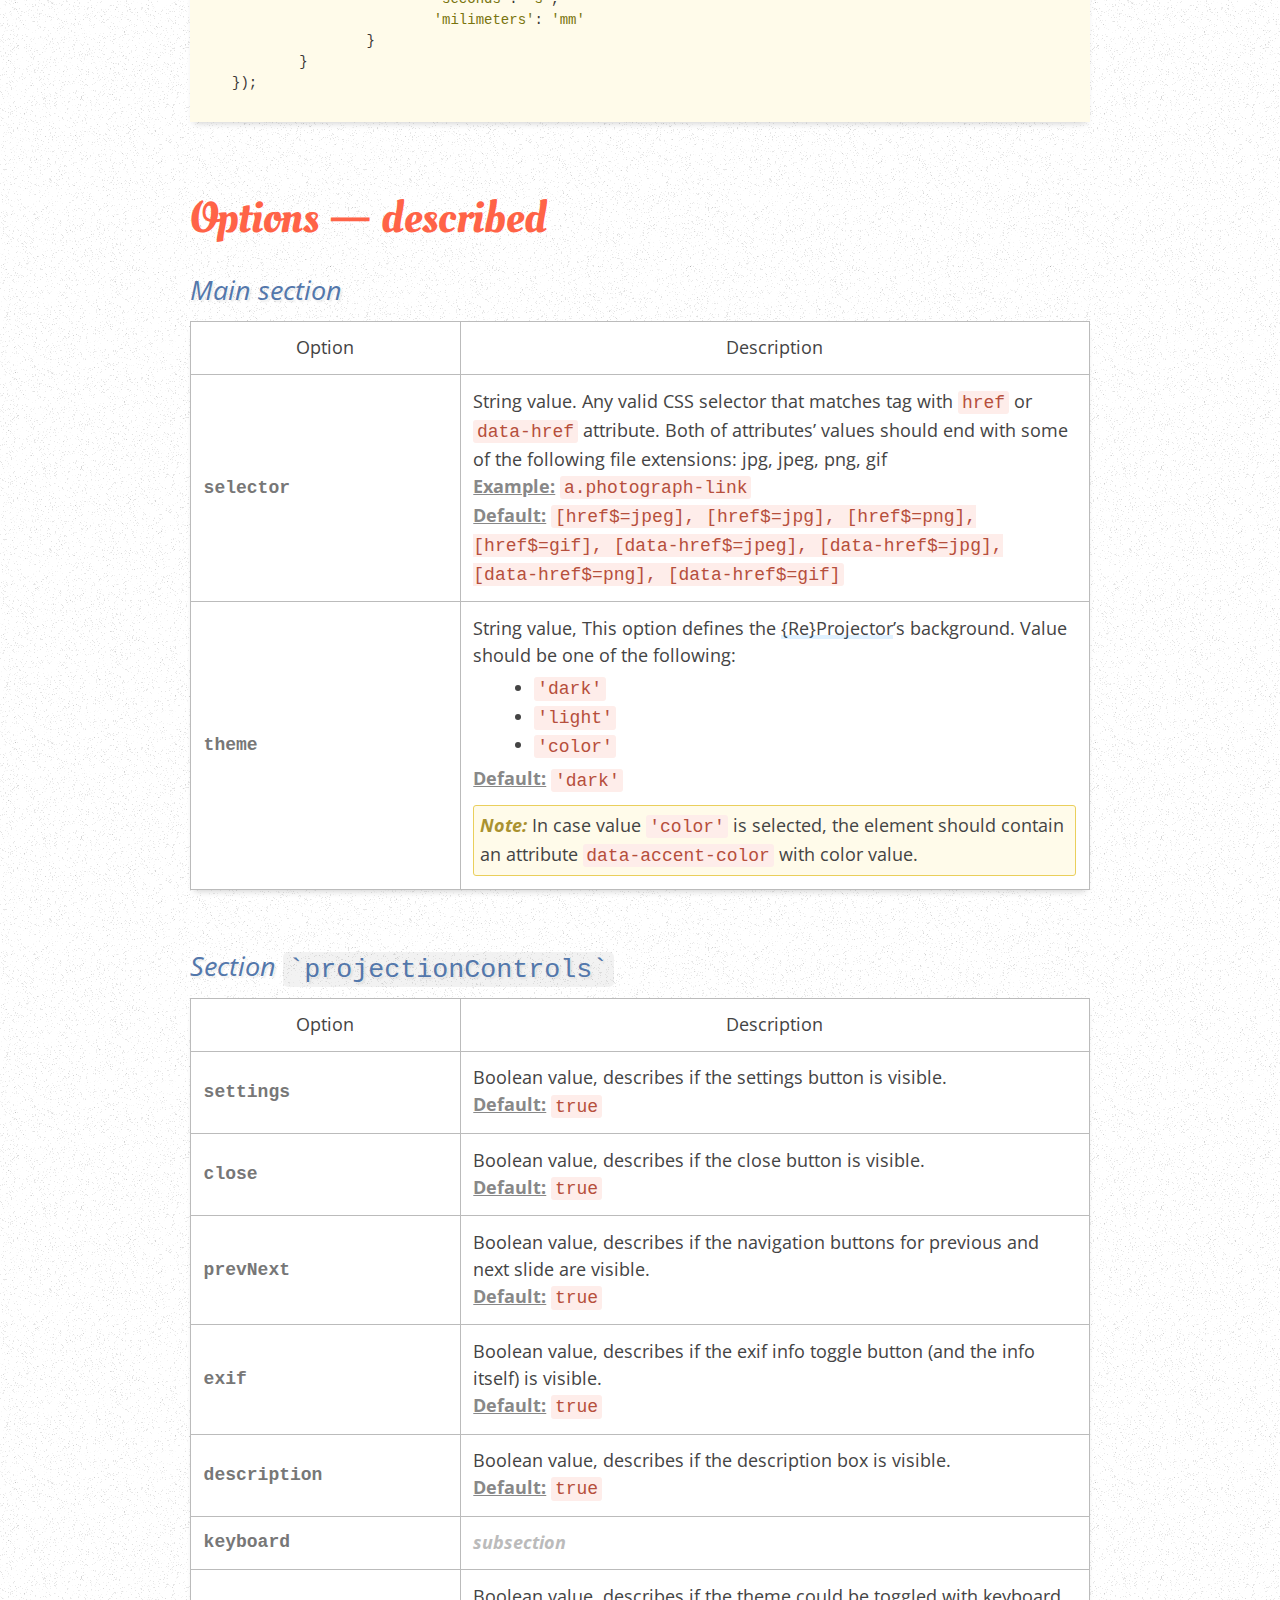
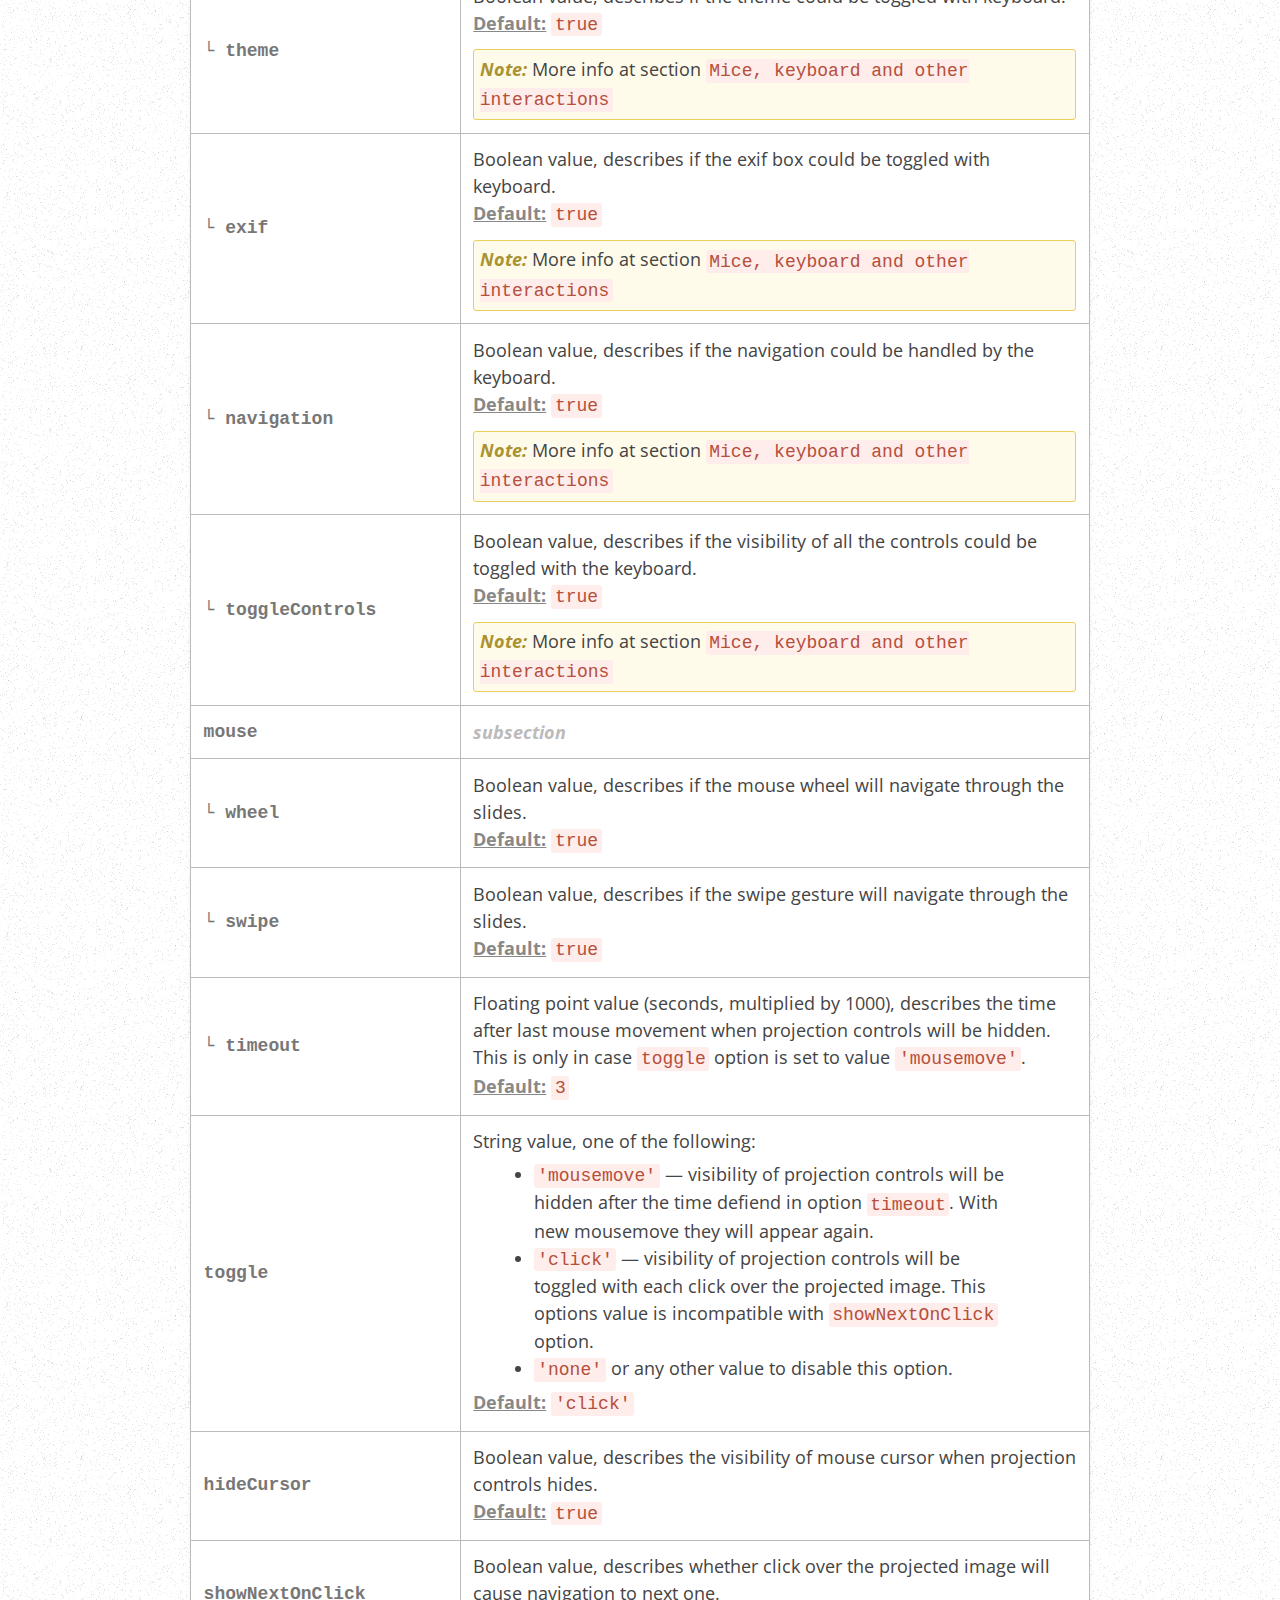
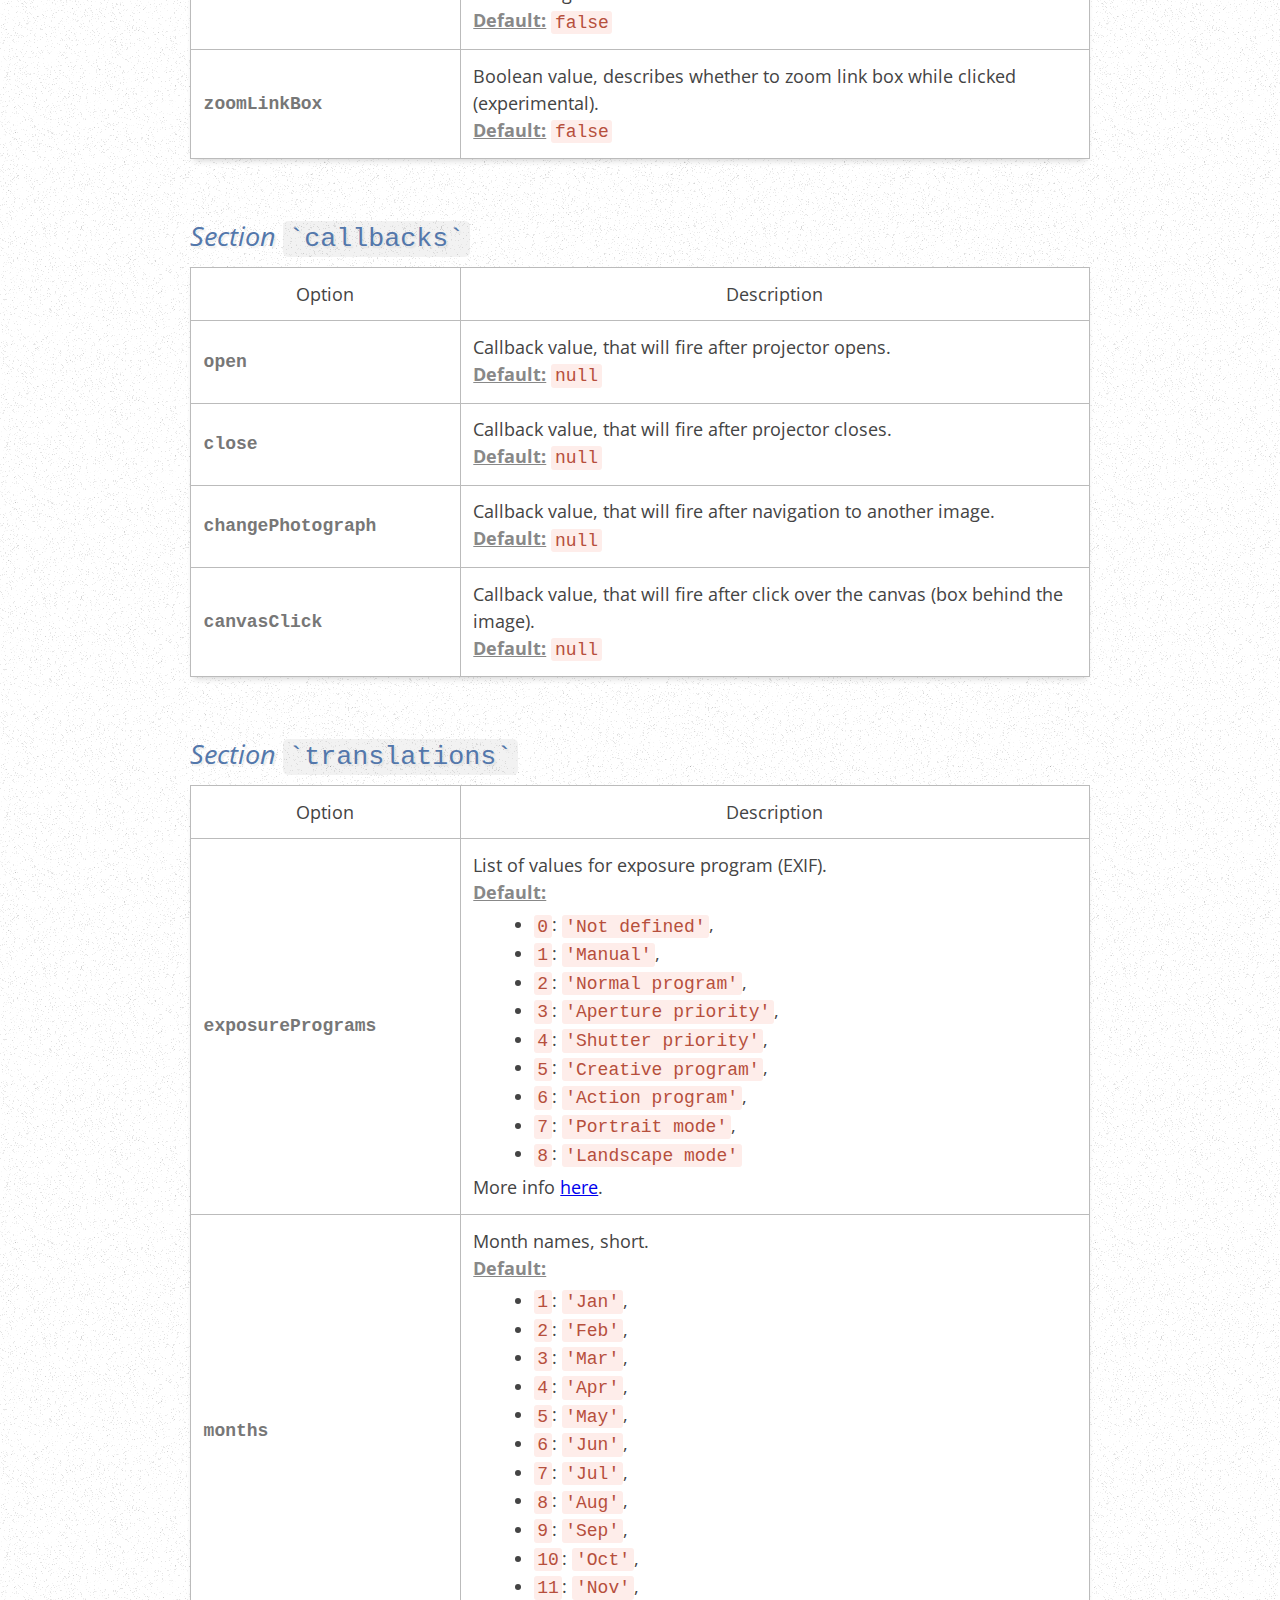
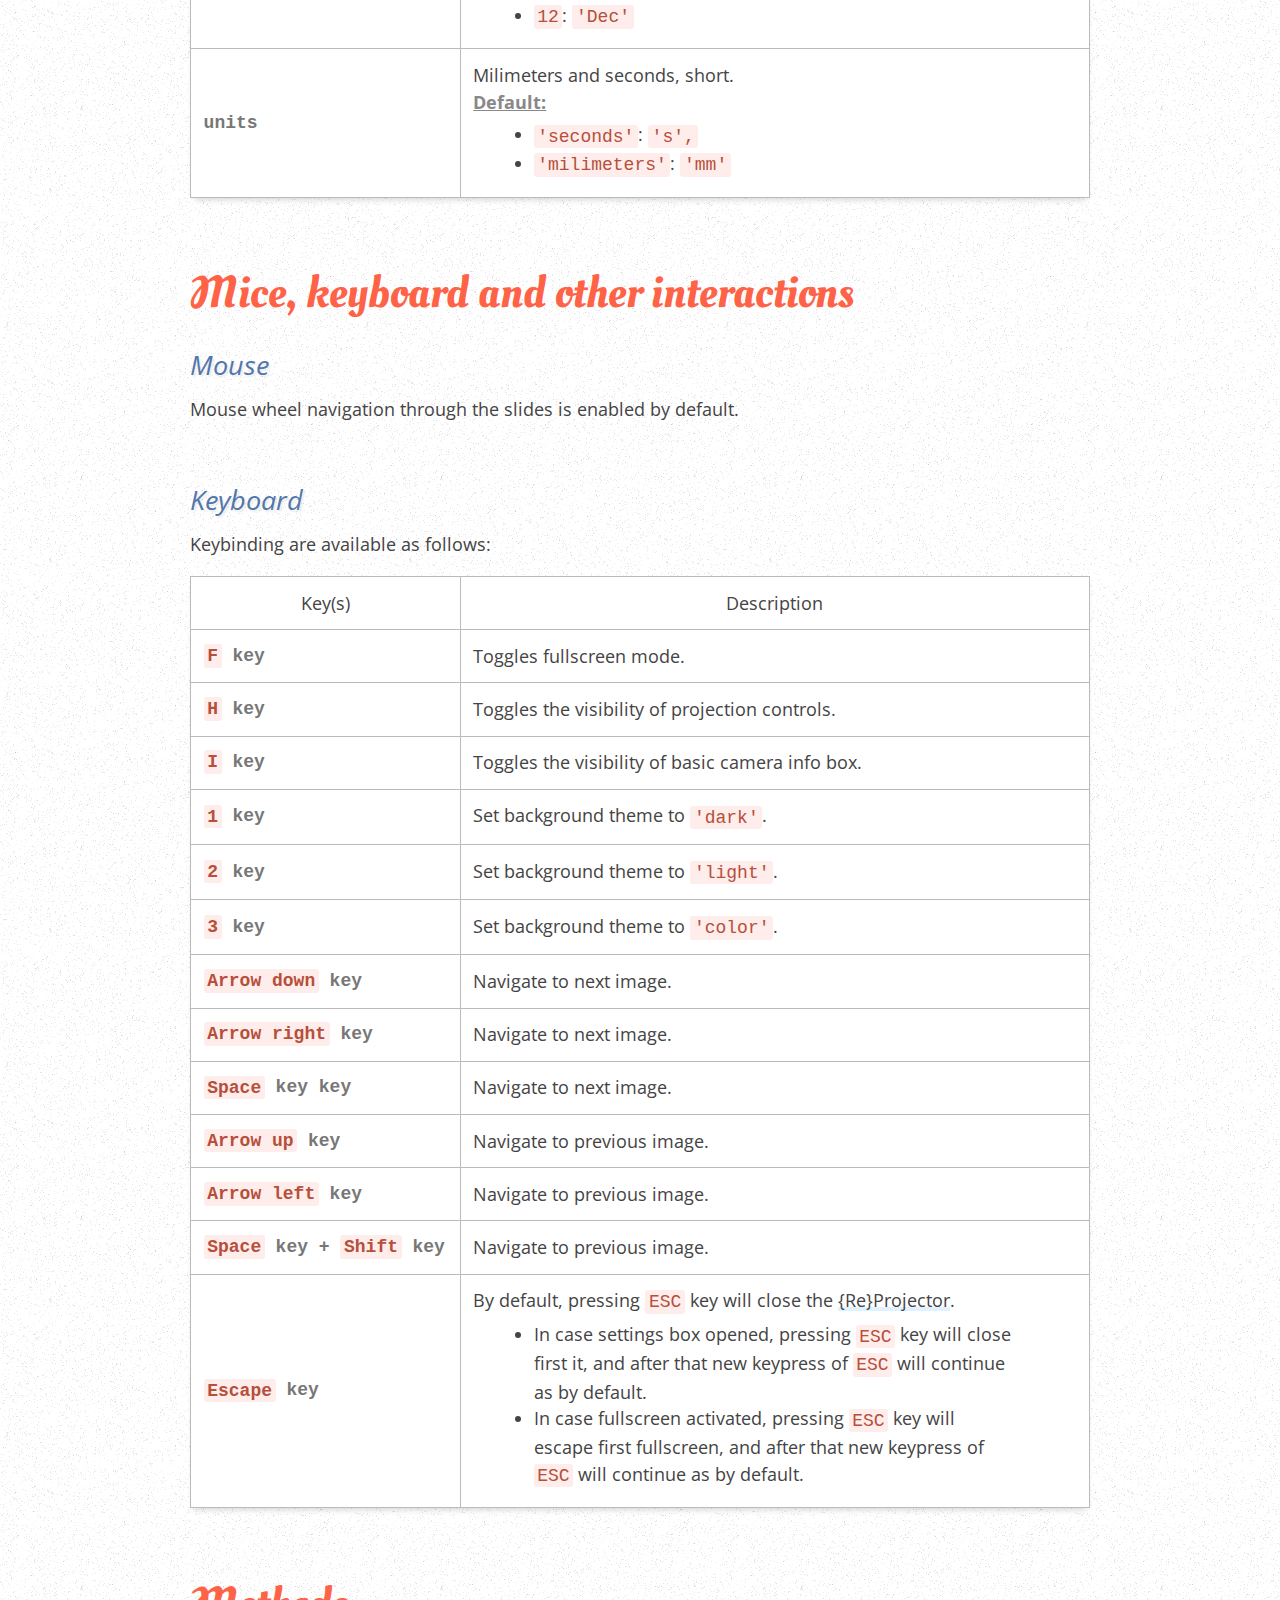
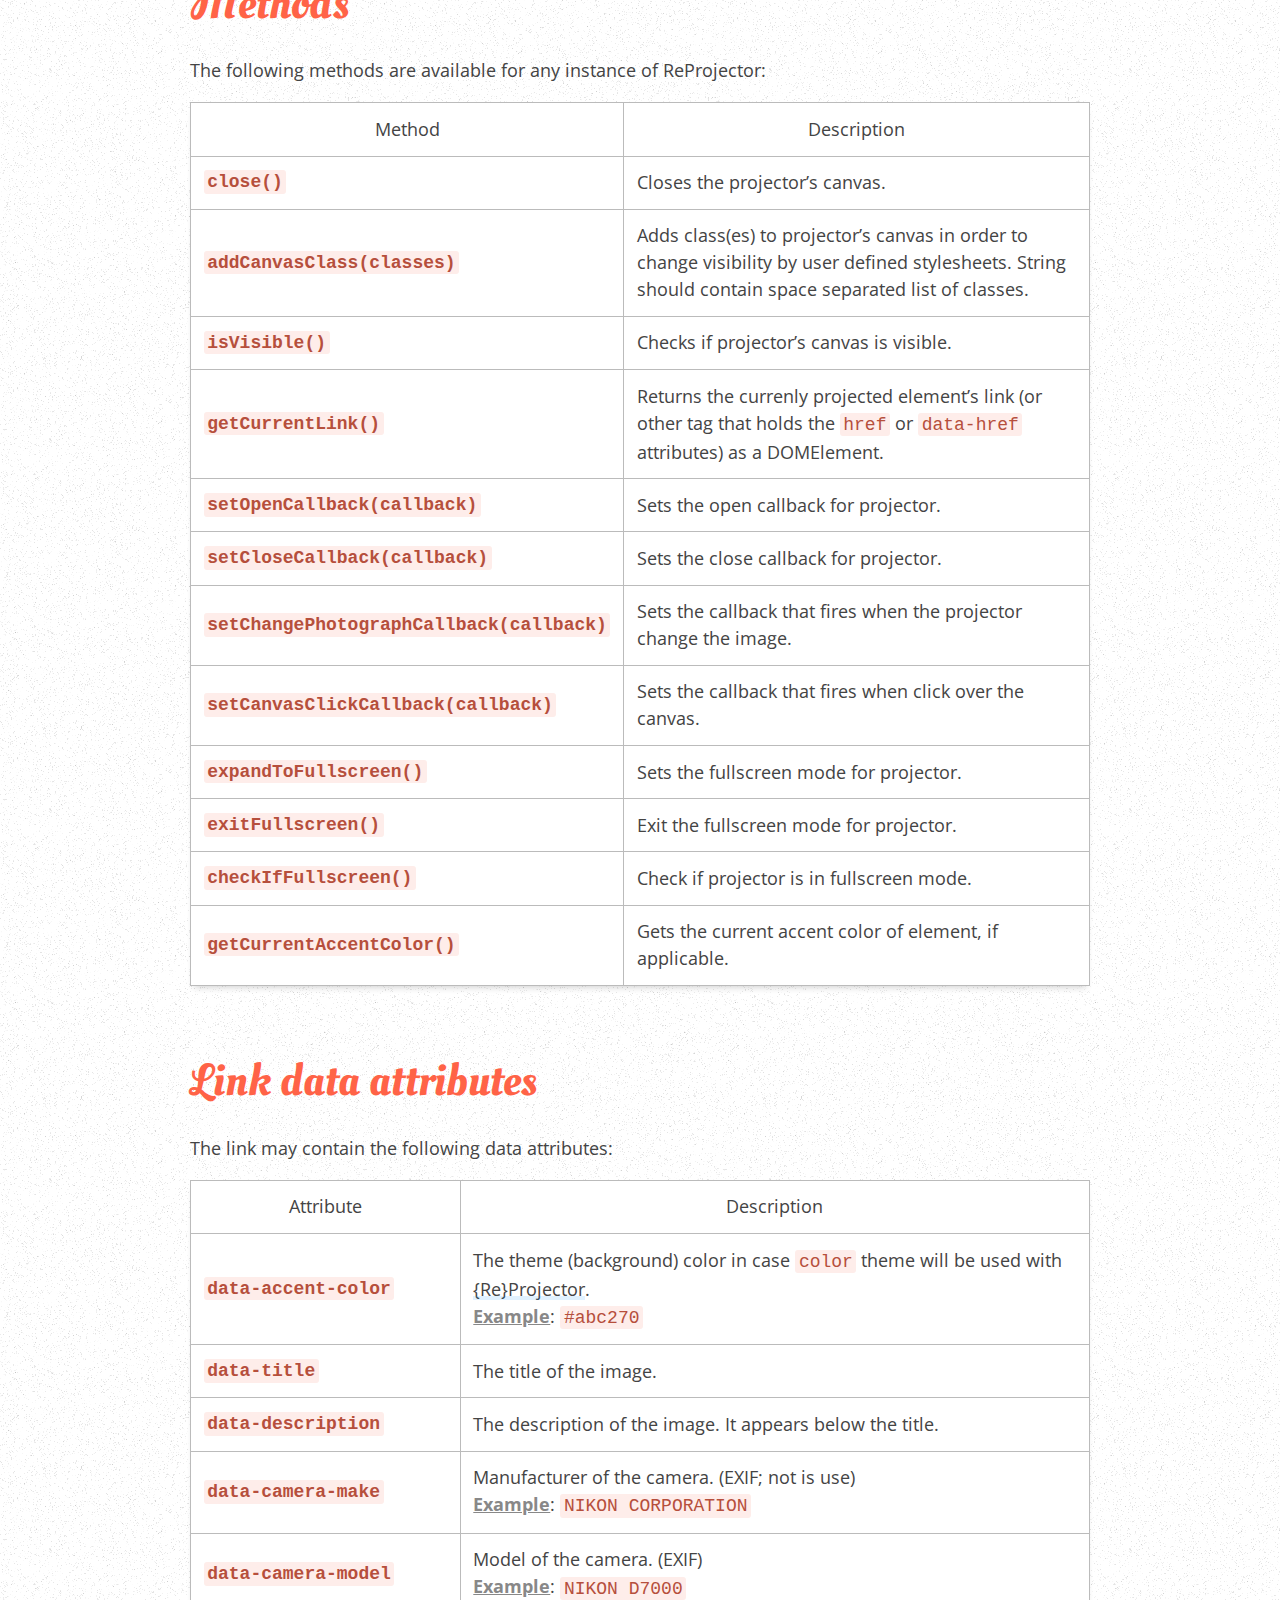
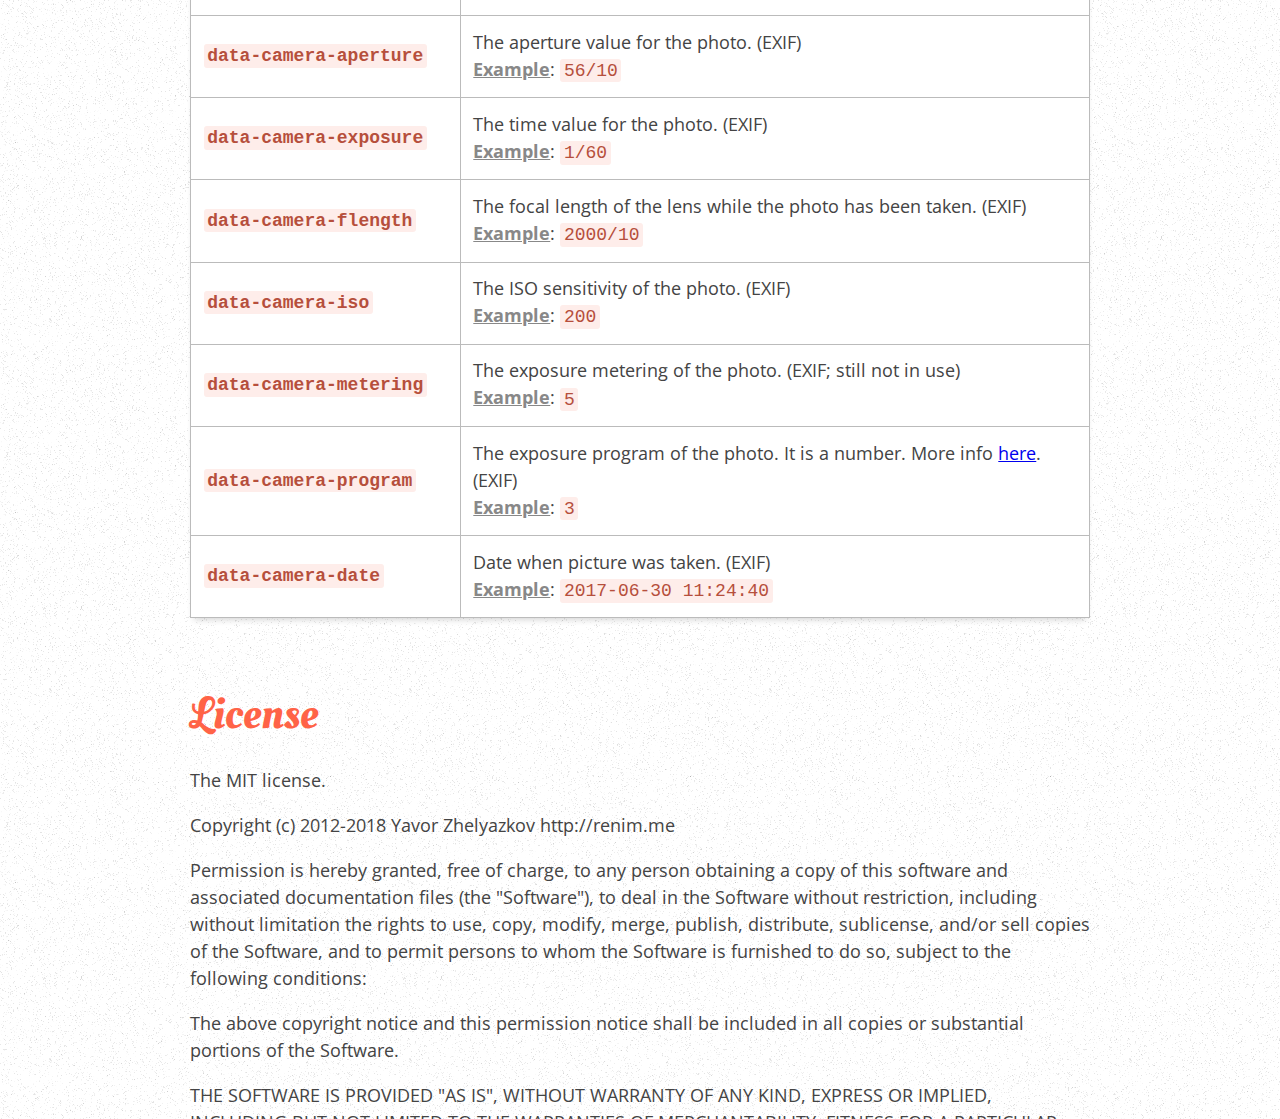
==== commit ec466fd3: "Build with index.html gulp" ====
--- a/reprojector/index.html
+++ b/reprojector/index.html
@@ -8,7 +8,9 @@
 		<link href="https://fonts.googleapis.com/css?family=Oleo+Script+Swash+Caps|Open+Sans:400,700" rel="stylesheet" />
 		<link href="css/reset.css" rel="stylesheet" />
 		<link href="css/photographs.css" rel="stylesheet" />
+		<!-- build:css css/re-projector.min.css -->
 		<link rel="stylesheet" href="css/re-projector.css" />
+		<!-- endbuild -->
 		<link rel="stylesheet" href="css/gruvbox-light.min.css" />
 		<style type="text/css">
 		html, body {
